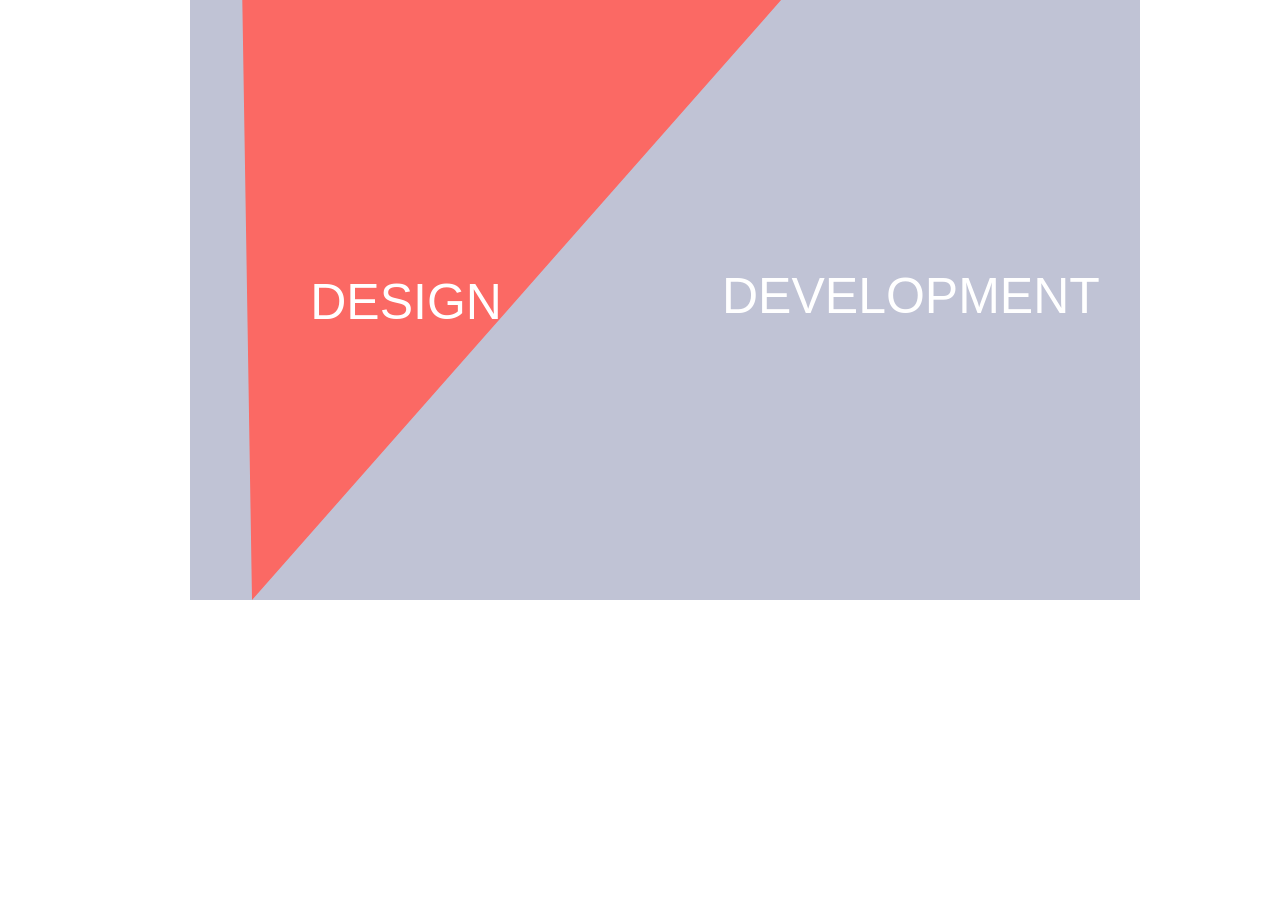
==== index.html @ 6f04bf0f "first commit" ====
<!DOCTYPE html>
<html lang="en">
<head>
    <meta charset="utf-8">
    <title>RCV Interactive</title>
    <meta name="apple-mobile-web-app-capable" content="yes" />
    <meta name="viewport" content="width=device-width, initial-scale=1.0, maximum-scale=1.0, user-scalable=no" />
    <meta name="apple-mobile-web-app-status-bar-style" content="black" />
    <link rel="shortcut icon" href="common-files/img/favicon.ico">
    <link rel="stylesheet" href="flat-ui/bootstrap/css/bootstrap.css">
    <link rel="stylesheet" href="flat-ui/css/flat-ui.css">
    <!-- Using only with Flat-UI (free)-->
    <link rel="stylesheet" href="common-files/css/icon-font.css">
    <!-- end -->
    <link rel="stylesheet" href="common-files/css/animations.css">
    <link rel="stylesheet" href="css/style.css">
</head>

<body>

<div class="page-wrapper">
    <section class="about-section row">
        <div class="container">
            <div class="design">
                <div class="overlay"></div>
                <h3 class="title">Design</h3>
            </div>
            <div class="develop">
                    <div class="overlay"></div>
                <h3 class="title">Development</h3>
            </div>
        </div>
    </section>
</div>

<!-- Placed at the end of the document so the pages load faster -->
<script src="common-files/js/jquery-1.10.2.min.js"></script>
<script src="flat-ui/js/bootstrap.min.js"></script>
<script src="common-files/js/modernizr.custom.js"></script>
<script src="common-files/js/page-transitions.js"></script>
<script src="common-files/js/startup-kit.js"></script>
<script src="js/main.js"></script>
</body>
</html>
---- flat-ui/css/flat-ui.css ----
@font-face {
  font-family: 'Lato';
  src: url('../fonts/lato/lato-black.eot');
  src: url('../fonts/lato/lato-black.eot?#iefix') format('embedded-opentype'), url('../fonts/lato/lato-black.woff') format('woff'), url('../fonts/lato/lato-black.ttf') format('truetype'), url('../fonts/lato/lato-black.svg#latoblack') format('svg');
  font-weight: 900;
  font-style: normal;
}
@font-face {
  font-family: 'Lato';
  src: url('../fonts/lato/lato-bold.eot');
  src: url('../fonts/lato/lato-bold.eot?#iefix') format('embedded-opentype'), url('../fonts/lato/lato-bold.woff') format('woff'), url('../fonts/lato/lato-bold.ttf') format('truetype'), url('../fonts/lato/lato-bold.svg#latobold') format('svg');
  font-weight: bold;
  font-style: normal;
}
@font-face {
  font-family: 'Lato';
  src: url('../fonts/lato/lato-bolditalic.eot');
  src: url('../fonts/lato/lato-bolditalic.eot?#iefix') format('embedded-opentype'), url('../fonts/lato/lato-bolditalic.woff') format('woff'), url('../fonts/lato/lato-bolditalic.ttf') format('truetype'), url('../fonts/lato/lato-bolditalic.svg#latobold-italic') format('svg');
  font-weight: bold;
  font-style: italic;
}
@font-face {
  font-family: 'Lato';
  src: url('../fonts/lato/lato-italic.eot');
  src: url('../fonts/lato/lato-italic.eot?#iefix') format('embedded-opentype'), url('../fonts/lato/lato-italic.woff') format('woff'), url('../fonts/lato/lato-italic.ttf') format('truetype'), url('../fonts/lato/lato-italic.svg#latoitalic') format('svg');
  font-weight: normal;
  font-style: italic;
}
@font-face {
  font-family: 'Lato';
  src: url('../fonts/lato/lato-light.eot');
  src: url('../fonts/lato/lato-light.eot?#iefix') format('embedded-opentype'), url('../fonts/lato/lato-light.woff') format('woff'), url('../fonts/lato/lato-light.ttf') format('truetype'), url('../fonts/lato/lato-light.svg#latolight') format('svg');
  font-weight: 300;
  font-style: normal;
}
@font-face {
  font-family: 'Lato';
  src: url('../fonts/lato/lato-regular.eot');
  src: url('../fonts/lato/lato-regular.eot?#iefix') format('embedded-opentype'), url('../fonts/lato/lato-regular.woff') format('woff'), url('../fonts/lato/lato-regular.ttf') format('truetype'), url('../fonts/lato/lato-regular.svg#latoregular') format('svg');
  font-weight: normal;
  font-style: normal;
}
@font-face {
  font-family: "Flat-UI-Icons";
  src: url('../fonts/flat-ui-icons-regular.eot');
  src: url('../fonts/flat-ui-icons-regular.eot?#iefix') format('embedded-opentype'), url('../fonts/flat-ui-icons-regular.woff') format('woff'), url('../fonts/flat-ui-icons-regular.ttf') format('truetype'), url('../fonts/flat-ui-icons-regular.svg#flat-ui-icons-regular') format('svg');
  font-weight: normal;
  font-style: normal;
}
/* Use the following CSS code if you want to use data attributes for inserting your icons */
[data-icon]:before {
  font-family: 'Flat-UI-Icons';
  content: attr(data-icon);
  speak: none;
  font-weight: normal;
  font-variant: normal;
  text-transform: none;
  -webkit-font-smoothing: antialiased;
  -moz-osx-font-smoothing: grayscale;
}
/* Use the following CSS code if you want to have a class per icon */
/*
Instead of a list of all class selectors,
you can use the generic selector below, but it's slower:
[class*="fui-"] {
*/
.fui-arrow-right,
.fui-arrow-left,
.fui-cmd,
.fui-check-inverted,
.fui-heart,
.fui-location,
.fui-plus,
.fui-check,
.fui-cross,
.fui-list,
.fui-new,
.fui-video,
.fui-photo,
.fui-volume,
.fui-time,
.fui-eye,
.fui-chat,
.fui-search,
.fui-user,
.fui-mail,
.fui-lock,
.fui-gear,
.fui-radio-unchecked,
.fui-radio-checked,
.fui-checkbox-unchecked,
.fui-checkbox-checked,
.fui-calendar-solid,
.fui-pause,
.fui-play,
.fui-check-inverted-2 {
  display: inline-block;
  font-family: 'Flat-UI-Icons';
  speak: none;
  font-style: normal;
  font-weight: normal;
  font-variant: normal;
  text-transform: none;
  -webkit-font-smoothing: antialiased;
  -moz-osx-font-smoothing: grayscale;
}
.fui-arrow-right:before {
  content: "\e02c";
}
.fui-arrow-left:before {
  content: "\e02d";
}
.fui-cmd:before {
  content: "\e02f";
}
.fui-check-inverted:before {
  content: "\e006";
}
.fui-heart:before {
  content: "\e007";
}
.fui-location:before {
  content: "\e008";
}
.fui-plus:before {
  content: "\e009";
}
.fui-check:before {
  content: "\e00a";
}
.fui-cross:before {
  content: "\e00b";
}
.fui-list:before {
  content: "\e00c";
}
.fui-new:before {
  content: "\e00d";
}
.fui-video:before {
  content: "\e00e";
}
.fui-photo:before {
  content: "\e00f";
}
.fui-volume:before {
  content: "\e010";
}
.fui-time:before {
  content: "\e011";
}
.fui-eye:before {
  content: "\e012";
}
.fui-chat:before {
  content: "\e013";
}
.fui-search:before {
  content: "\e01c";
}
.fui-user:before {
  content: "\e01d";
}
.fui-mail:before {
  content: "\e01e";
}
.fui-lock:before {
  content: "\e01f";
}
.fui-gear:before {
  content: "\e024";
}
.fui-radio-unchecked:before {
  content: "\e02b";
}
.fui-radio-checked:before {
  content: "\e032";
}
.fui-checkbox-unchecked:before {
  content: "\e033";
}
.fui-checkbox-checked:before {
  content: "\e034";
}
.fui-calendar-solid:before {
  content: "\e022";
}
.fui-pause:before {
  content: "\e03b";
}
.fui-play:before {
  content: "\e03c";
}
.fui-check-inverted-2:before {
  content: "\e000";
}
.dropdown-arrow-inverse {
  border-bottom-color: #34495e !important;
  border-top-color: #34495e !important;
}
body {
  font-family: "Lato", Helvetica, Arial, sans-serif;
  font-size: 18px;
  line-height: 1.72222;
  color: #34495e;
  background-color: #ffffff;
}
a {
  color: #16a085;
  text-decoration: none;
  -webkit-transition: 0.25s;
  transition: 0.25s;
}
a:hover,
a:focus {
  color: #1abc9c;
  text-decoration: none;
}
a:focus {
  outline: none;
}
.img-rounded {
  border-radius: 6px;
}
.img-thumbnail {
  padding: 4px;
  line-height: 1.72222;
  background-color: #ffffff;
  border: 2px solid #bdc3c7;
  border-radius: 6px;
  -webkit-transition: all 0.25s ease-in-out;
  transition: all 0.25s ease-in-out;
  display: inline-block;
  max-width: 100%;
  height: auto;
}
.img-comment {
  font-size: 15px;
  line-height: 1.2;
  font-style: italic;
  margin: 24px 0;
}
h1,
h2,
h3,
h4,
h5,
h6,
.h1,
.h2,
.h3,
.h4,
.h5,
.h6 {
  font-family: inherit;
  font-weight: 700;
  line-height: 1.1;
  color: inherit;
}
h1 small,
h2 small,
h3 small,
h4 small,
h5 small,
h6 small,
.h1 small,
.h2 small,
.h3 small,
.h4 small,
.h5 small,
.h6 small {
  color: #e7e9ec;
}
h1,
h2,
h3 {
  margin-top: 30px;
  margin-bottom: 15px;
}
h4,
h5,
h6 {
  margin-top: 15px;
  margin-bottom: 15px;
}
h6 {
  font-weight: normal;
}
h1,
.h1 {
  font-size: 61px;
}
h2,
.h2 {
  font-size: 53px;
}
h3,
.h3 {
  font-size: 40px;
}
h4,
.h4 {
  font-size: 29px;
}
h5,
.h5 {
  font-size: 28px;
}
h6,
.h6 {
  font-size: 24px;
}
p {
  font-size: 18px;
  line-height: 1.72222;
  margin: 0 0 15px;
}
.lead {
  margin-bottom: 30px;
  font-size: 28px;
  line-height: 1.46428571;
  font-weight: 300;
}
@media (min-width: 768px) {
  .lead {
    font-size: 30.006px;
  }
}
small,
.small {
  font-size: 83%;
  line-height: 2.067;
}
.text-muted {
  color: #bdc3c7;
}
.text-inverse {
  color: #ffffff;
}
.text-primary {
  color: #1abc9c;
}
a.text-primary:hover {
  color: #15967d;
}
.text-warning {
  color: #f1c40f;
}
a.text-warning:hover {
  color: #c19d0c;
}
.text-danger {
  color: #e74c3c;
}
a.text-danger:hover {
  color: #b93d30;
}
.text-success {
  color: #2ecc71;
}
a.text-success:hover {
  color: #25a35a;
}
.text-info {
  color: #3498db;
}
a.text-info:hover {
  color: #2a7aaf;
}
.bg-primary {
  color: #ffffff;
  background-color: #34495e;
}
a.bg-primary:hover {
  background-color: #222f3d;
}
.bg-success {
  background-color: #dff0d8;
}
a.bg-success:hover {
  background-color: #c1e2b3;
}
.bg-info {
  background-color: #d9edf7;
}
a.bg-info:hover {
  background-color: #afd9ee;
}
.bg-warning {
  background-color: #fcf8e3;
}
a.bg-warning:hover {
  background-color: #f7ecb5;
}
.bg-danger {
  background-color: #f2dede;
}
a.bg-danger:hover {
  background-color: #e4b9b9;
}
.page-header {
  padding-bottom: 14px;
  margin: 60px 0 30px;
  border-bottom: 1px solid #e7e9ec;
}
ul,
ol {
  margin-bottom: 15px;
}
dl {
  margin-bottom: 30px;
}
dt,
dd {
  line-height: 1.72222;
}
@media (min-width: 768px) {
  .dl-horizontal dt {
    width: 160px;
  }
  .dl-horizontal dd {
    margin-left: 180px;
  }
}
abbr[title],
abbr[data-original-title] {
  border-bottom: 1px dotted #bdc3c7;
}
blockquote {
  border-left: 3px solid #e7e9ec;
  padding: 0 0 0 16px;
  margin: 0 0 30px;
}
blockquote p {
  font-size: 20px;
  line-height: 1.55;
  font-weight: normal;
  margin-bottom: .4em;
}
blockquote small,
blockquote .small {
  font-size: 18px;
  line-height: 1.72222;
  font-style: italic;
  color: inherit;
}
blockquote small:before,
blockquote .small:before {
  content: "";
}
blockquote.pull-right {
  padding-right: 16px;
  padding-left: 0;
  border-right: 3px solid #e7e9ec;
  border-left: 0;
}
blockquote.pull-right small:after {
  content: "";
}
address {
  margin-bottom: 30px;
  line-height: 1.72222;
}
code,
kbd,
pre,
samp {
  font-family: Monaco, Menlo, Consolas, "Courier New", monospace;
}
code {
  padding: 2px 6px;
  font-size: 85%;
  color: #c7254e;
  background-color: #f9f2f4;
  border-radius: 4px;
}
kbd {
  padding: 2px 6px;
  font-size: 85%;
  color: #ffffff;
  background-color: #34495e;
  border-radius: 4px;
  box-shadow: none;
}
pre {
  padding: 8px;
  margin: 0 0 15px;
  font-size: 13px;
  line-height: 1.72222;
  color: inherit;
  background-color: #ffffff;
  border: 2px solid #e7e9ec;
  border-radius: 6px;
  white-space: pre;
}
.pre-scrollable {
  max-height: 340px;
}
.thumbnail {
  display: block;
  padding: 4px;
  margin-bottom: 5px;
  line-height: 1.72222;
  background-color: #ffffff;
  border: 2px solid #bdc3c7;
  border-radius: 6px;
  -webkit-transition: all 0.25s ease-in-out;
  transition: all 0.25s ease-in-out;
}
.thumbnail > img,
.thumbnail a > img {
  display: block;
  max-width: 100%;
  height: auto;
  margin-left: auto;
  margin-right: auto;
}
a.thumbnail:hover,
a.thumbnail:focus,
a.thumbnail.active {
  border-color: #16a085;
}
.thumbnail .caption {
  padding: 9px;
  color: #34495e;
}
.btn {
  border: none;
  font-size: 15px;
  font-weight: normal;
  line-height: 1.4;
  border-radius: 4px;
  padding: 10px 15px;
  -webkit-font-smoothing: subpixel-antialiased;
  -webkit-transition: border .25s linear, color .25s linear, background-color .25s linear;
  transition: border .25s linear, color .25s linear, background-color .25s linear;
}
.btn:hover,
.btn:focus {
  outline: none;
  color: #ffffff;
}
.btn:active,
.btn.active {
  outline: none;
  -webkit-box-shadow: none;
  box-shadow: none;
}
.btn.disabled,
.btn[disabled],
fieldset[disabled] .btn {
  background-color: #bdc3c7;
  color: rgba(255, 255, 255, 0.75);
  opacity: 0.7;
  filter: alpha(opacity=70);
}
.btn > [class^="fui-"] {
  margin: 0 1px;
  position: relative;
  line-height: 1;
  top: 1px;
}
.btn-xs.btn > [class^="fui-"] {
  font-size: 11px;
  top: 0;
}
.btn-hg.btn > [class^="fui-"] {
  top: 2px;
}
.btn-default {
  color: #ffffff;
  background-color: #bdc3c7;
}
.btn-default:hover,
.btn-default:focus,
.btn-default:active,
.btn-default.active,
.open .dropdown-toggle.btn-default {
  color: #ffffff;
  background-color: #cacfd2;
  border-color: #cacfd2;
}
.btn-default:active,
.btn-default.active,
.open .dropdown-toggle.btn-default {
  background: #a1a6a9;
  border-color: #a1a6a9;
}
.btn-default.disabled,
.btn-default[disabled],
fieldset[disabled] .btn-default,
.btn-default.disabled:hover,
.btn-default[disabled]:hover,
fieldset[disabled] .btn-default:hover,
.btn-default.disabled:focus,
.btn-default[disabled]:focus,
fieldset[disabled] .btn-default:focus,
.btn-default.disabled:active,
.btn-default[disabled]:active,
fieldset[disabled] .btn-default:active,
.btn-default.disabled.active,
.btn-default[disabled].active,
fieldset[disabled] .btn-default.active {
  background-color: #bdc3c7;
  border-color: #bdc3c7;
}
.btn-primary {
  color: #ffffff;
  background-color: #1abc9c;
}
.btn-primary:hover,
.btn-primary:focus,
.btn-primary:active,
.btn-primary.active,
.open .dropdown-toggle.btn-primary {
  color: #ffffff;
  background-color: #48c9b0;
  border-color: #48c9b0;
}
.btn-primary:active,
.btn-primary.active,
.open .dropdown-toggle.btn-primary {
  background: #16a085;
  border-color: #16a085;
}
.btn-primary.disabled,
.btn-primary[disabled],
fieldset[disabled] .btn-primary,
.btn-primary.disabled:hover,
.btn-primary[disabled]:hover,
fieldset[disabled] .btn-primary:hover,
.btn-primary.disabled:focus,
.btn-primary[disabled]:focus,
fieldset[disabled] .btn-primary:focus,
.btn-primary.disabled:active,
.btn-primary[disabled]:active,
fieldset[disabled] .btn-primary:active,
.btn-primary.disabled.active,
.btn-primary[disabled].active,
fieldset[disabled] .btn-primary.active {
  background-color: #1abc9c;
  border-color: #1abc9c;
}
.btn-info {
  color: #ffffff;
  background-color: #3498db;
}
.btn-info:hover,
.btn-info:focus,
.btn-info:active,
.btn-info.active,
.open .dropdown-toggle.btn-info {
  color: #ffffff;
  background-color: #5dade2;
  border-color: #5dade2;
}
.btn-info:active,
.btn-info.active,
.open .dropdown-toggle.btn-info {
  background: #2c81ba;
  border-color: #2c81ba;
}
.btn-info.disabled,
.btn-info[disabled],
fieldset[disabled] .btn-info,
.btn-info.disabled:hover,
.btn-info[disabled]:hover,
fieldset[disabled] .btn-info:hover,
.btn-info.disabled:focus,
.btn-info[disabled]:focus,
fieldset[disabled] .btn-info:focus,
.btn-info.disabled:active,
.btn-info[disabled]:active,
fieldset[disabled] .btn-info:active,
.btn-info.disabled.active,
.btn-info[disabled].active,
fieldset[disabled] .btn-info.active {
  background-color: #3498db;
  border-color: #3498db;
}
.btn-danger {
  color: #ffffff;
  background-color: #e74c3c;
}
.btn-danger:hover,
.btn-danger:focus,
.btn-danger:active,
.btn-danger.active,
.open .dropdown-toggle.btn-danger {
  color: #ffffff;
  background-color: #ec7063;
  border-color: #ec7063;
}
.btn-danger:active,
.btn-danger.active,
.open .dropdown-toggle.btn-danger {
  background: #c44133;
  border-color: #c44133;
}
.btn-danger.disabled,
.btn-danger[disabled],
fieldset[disabled] .btn-danger,
.btn-danger.disabled:hover,
.btn-danger[disabled]:hover,
fieldset[disabled] .btn-danger:hover,
.btn-danger.disabled:focus,
.btn-danger[disabled]:focus,
fieldset[disabled] .btn-danger:focus,
.btn-danger.disabled:active,
.btn-danger[disabled]:active,
fieldset[disabled] .btn-danger:active,
.btn-danger.disabled.active,
.btn-danger[disabled].active,
fieldset[disabled] .btn-danger.active {
  background-color: #e74c3c;
  border-color: #e74c3c;
}
.btn-success {
  color: #ffffff;
  background-color: #2ecc71;
}
.btn-success:hover,
.btn-success:focus,
.btn-success:active,
.btn-success.active,
.open .dropdown-toggle.btn-success {
  color: #ffffff;
  background-color: #58d68d;
  border-color: #58d68d;
}
.btn-success:active,
.btn-success.active,
.open .dropdown-toggle.btn-success {
  background: #27ad60;
  border-color: #27ad60;
}
.btn-success.disabled,
.btn-success[disabled],
fieldset[disabled] .btn-success,
.btn-success.disabled:hover,
.btn-success[disabled]:hover,
fieldset[disabled] .btn-success:hover,
.btn-success.disabled:focus,
.btn-success[disabled]:focus,
fieldset[disabled] .btn-success:focus,
.btn-success.disabled:active,
.btn-success[disabled]:active,
fieldset[disabled] .btn-success:active,
.btn-success.disabled.active,
.btn-success[disabled].active,
fieldset[disabled] .btn-success.active {
  background-color: #2ecc71;
  border-color: #2ecc71;
}
.btn-warning {
  color: #ffffff;
  background-color: #f1c40f;
}
.btn-warning:hover,
.btn-warning:focus,
.btn-warning:active,
.btn-warning.active,
.open .dropdown-toggle.btn-warning {
  color: #ffffff;
  background-color: #f5d313;
  border-color: #f5d313;
}
.btn-warning:active,
.btn-warning.active,
.open .dropdown-toggle.btn-warning {
  background: #cda70d;
  border-color: #cda70d;
}
.btn-warning.disabled,
.btn-warning[disabled],
fieldset[disabled] .btn-warning,
.btn-warning.disabled:hover,
.btn-warning[disabled]:hover,
fieldset[disabled] .btn-warning:hover,
.btn-warning.disabled:focus,
.btn-warning[disabled]:focus,
fieldset[disabled] .btn-warning:focus,
.btn-warning.disabled:active,
.btn-warning[disabled]:active,
fieldset[disabled] .btn-warning:active,
.btn-warning.disabled.active,
.btn-warning[disabled].active,
fieldset[disabled] .btn-warning.active {
  background-color: #f1c40f;
  border-color: #f1c40f;
}
.btn-inverse {
  color: #ffffff;
  background-color: #34495e;
}
.btn-inverse:hover,
.btn-inverse:focus,
.btn-inverse:active,
.btn-inverse.active,
.open .dropdown-toggle.btn-inverse {
  color: #ffffff;
  background-color: #415b76;
  border-color: #415b76;
}
.btn-inverse:active,
.btn-inverse.active,
.open .dropdown-toggle.btn-inverse {
  background: #2c3e50;
  border-color: #2c3e50;
}
.btn-inverse.disabled,
.btn-inverse[disabled],
fieldset[disabled] .btn-inverse,
.btn-inverse.disabled:hover,
.btn-inverse[disabled]:hover,
fieldset[disabled] .btn-inverse:hover,
.btn-inverse.disabled:focus,
.btn-inverse[disabled]:focus,
fieldset[disabled] .btn-inverse:focus,
.btn-inverse.disabled:active,
.btn-inverse[disabled]:active,
fieldset[disabled] .btn-inverse:active,
.btn-inverse.disabled.active,
.btn-inverse[disabled].active,
fieldset[disabled] .btn-inverse.active {
  background-color: #34495e;
  border-color: #34495e;
}
.btn-embossed {
  -webkit-box-shadow: inset 0 -2px 0 rgba(0, 0, 0, 0.15);
  box-shadow: inset 0 -2px 0 rgba(0, 0, 0, 0.15);
}
.btn-embossed.active,
.btn-embossed:active {
  -webkit-box-shadow: inset 0 2px 0 rgba(0, 0, 0, 0.15);
  box-shadow: inset 0 2px 0 rgba(0, 0, 0, 0.15);
}
.btn-wide {
  min-width: 140px;
  padding-left: 30px;
  padding-right: 30px;
}
.btn-link {
  color: #16a085;
}
.btn-link:hover,
.btn-link:focus {
  color: #1abc9c;
  text-decoration: underline;
  background-color: transparent;
}
.btn-link[disabled]:hover,
fieldset[disabled] .btn-link:hover,
.btn-link[disabled]:focus,
fieldset[disabled] .btn-link:focus {
  color: #bdc3c7;
  text-decoration: none;
}
.btn-hg {
  padding: 13px 20px;
  font-size: 22px;
  line-height: 1.227;
  border-radius: 6px;
}
.btn-lg {
  padding: 10px 19px;
  font-size: 17px;
  line-height: 1.471;
  border-radius: 6px;
}
.btn-sm {
  padding: 9px 13px;
  font-size: 13px;
  line-height: 1.385;
  border-radius: 4px;
}
.btn-xs {
  padding: 6px 9px;
  font-size: 12px;
  line-height: 1.083;
  border-radius: 3px;
}
.btn-tip {
  font-weight: 300;
  padding-left: 10px;
  font-size: 92%;
}
.btn-block {
  white-space: normal;
}
.btn-default .caret {
  border-top-color: #ffffff;
}
.btn-primary .caret,
.btn-success .caret,
.btn-warning .caret,
.btn-danger .caret,
.btn-info .caret {
  border-top-color: #ffffff;
}
.dropup .btn-default .caret {
  border-bottom-color: #ffffff;
}
.dropup .btn-primary .caret,
.dropup .btn-success .caret,
.dropup .btn-warning .caret,
.dropup .btn-danger .caret,
.dropup .btn-info .caret {
  border-bottom-color: #ffffff;
}
.btn-group-xs > .btn {
  padding: 6px 9px;
  font-size: 12px;
  line-height: 1.083;
  border-radius: 3px;
}
.btn-group-sm > .btn {
  padding: 9px 13px;
  font-size: 13px;
  line-height: 1.385;
  border-radius: 4px;
}
.btn-group-lg > .btn {
  padding: 10px 19px;
  font-size: 17px;
  line-height: 1.471;
  border-radius: 6px;
}
.btn-group-gh > .btn {
  padding: 13px 20px;
  font-size: 22px;
  line-height: 1.227;
  border-radius: 6px;
}
.btn-group > .btn + .btn {
  margin-left: 0;
}
.btn-group > .btn + .dropdown-toggle {
  border-left: 2px solid rgba(52, 73, 94, 0.15);
  padding-left: 12px;
  padding-right: 12px;
}
.btn-group > .btn + .dropdown-toggle .caret {
  margin-left: 3px;
  margin-right: 3px;
}
.btn-group > .btn.btn-gh + .dropdown-toggle .caret {
  margin-left: 7px;
  margin-right: 7px;
}
.btn-group > .btn.btn-sm + .dropdown-toggle .caret {
  margin-left: 0;
  margin-right: 0;
}
.dropdown-toggle .caret {
  margin-left: 8px;
}
.btn-group > .btn,
.btn-group > .dropdown-menu,
.btn-group > .popover {
  font-weight: 400;
}
.btn-group:focus .dropdown-toggle {
  outline: none;
  -webkit-transition: 0.25s;
  transition: 0.25s;
}
.btn-group.open .dropdown-toggle {
  color: rgba(255, 255, 255, 0.75);
  -webkit-box-shadow: none;
  box-shadow: none;
}
.btn-toolbar .btn.active {
  color: #ffffff;
}
.btn-toolbar .btn > [class^="fui-"] {
  font-size: 16px;
  margin: 0 1px;
}
.caret {
  border-width: 8px 6px;
  border-bottom-color: #34495e;
  border-top-color: #34495e;
  border-style: solid;
  border-bottom-style: none;
  -webkit-transition: 0.25s;
  transition: 0.25s;
  -webkit-transform: scale(1.001, );
  -ms-transform: scale(1.001, );
  transform: scale(1.001, );
}
.dropup .caret,
.dropup .btn-lg .caret,
.navbar-fixed-bottom .dropdown .caret {
  border-bottom-width: 8px;
}
.btn-lg .caret {
  border-top-width: 8px;
  border-right-width: 6px;
  border-left-width: 6px;
}
.select {
  display: inline-block;
  margin-bottom: 10px;
}
[class*="span"] > .select[class*="span"] {
  margin-left: 0;
}
.select[class*="span"] .btn {
  width: 100%;
}
.select.select-block {
  display: block;
  float: none;
  margin-left: 0;
  width: auto;
}
.select.select-block:before,
.select.select-block:after {
  content: " ";
  /* 1 */

  display: table;
  /* 2 */

}
.select.select-block:after {
  clear: both;
}
.select.select-block .btn {
  width: 100%;
}
.select.select-block .dropdown-menu {
  width: 100%;
}
.select .btn {
  width: 220px;
}
.select .btn.btn-hg .filter-option {
  left: 20px;
  right: 40px;
  top: 13px;
}
.select .btn.btn-hg .caret {
  right: 20px;
}
.select .btn.btn-lg .filter-option {
  left: 18px;
  right: 38px;
}
.select .btn.btn-sm .filter-option {
  left: 13px;
  right: 33px;
}
.select .btn.btn-sm .caret {
  right: 13px;
}
.select .btn.btn-xs .filter-option {
  left: 13px;
  right: 33px;
  top: 5px;
}
.select .btn.btn-xs .caret {
  right: 13px;
}
.select .btn .filter-option {
  height: 26px;
  left: 13px;
  overflow: hidden;
  position: absolute;
  right: 33px;
  text-align: left;
  top: 10px;
}
.select .btn .caret {
  position: absolute;
  right: 16px;
  top: 50%;
  margin-top: -3px;
}
.select .btn .dropdown-toggle {
  border-radius: 6px;
}
.select .btn .dropdown-menu {
  min-width: 100%;
}
.select .btn .dropdown-menu dt {
  cursor: default;
  display: block;
  padding: 3px 20px;
}
.select .btn .dropdown-menu li:not(.disabled) > a:hover small {
  color: rgba(255, 255, 255, 0.004);
}
.select .btn .dropdown-menu li > a {
  min-height: 20px;
}
.select .btn .dropdown-menu li > a.opt {
  padding-left: 35px;
}
.select .btn .dropdown-menu li small {
  padding-left: .5em;
}
.select .btn .dropdown-menu li > dt small {
  font-weight: normal;
}
.select .btn > .disabled,
.select .btn .dropdown-menu li.disabled > a {
  cursor: default;
}
.select .caret {
  border-bottom-color: #ffffff;
  border-top-color: #ffffff;
}
legend {
  display: block;
  width: 100%;
  padding: 0;
  margin-bottom: 15px;
  font-size: 24px;
  line-height: inherit;
  color: inherit;
  border-bottom: none;
}
textarea {
  font-size: 20px;
  line-height: 24px;
  padding: 5px 11px;
}
input[type="search"] {
  -webkit-appearance: none !important;
}
label {
  font-weight: normal;
  font-size: 15px;
  line-height: 2.4;
}
.form-control:-moz-placeholder {
  color: #b2bcc5;
}
.form-control::-moz-placeholder {
  color: #b2bcc5;
  opacity: 1;
}
.form-control:-ms-input-placeholder {
  color: #b2bcc5;
}
.form-control::-webkit-input-placeholder {
  color: #b2bcc5;
}
.form-control.placeholder {
  color: #b2bcc5;
}
.form-control {
  border: 2px solid #bdc3c7;
  color: #34495e;
  font-family: "Lato", Helvetica, Arial, sans-serif;
  font-size: 15px;
  line-height: 1.467;
  padding: 8px 12px;
  height: 42px;
  -webkit-appearance: none;
  border-radius: 6px;
  -webkit-box-shadow: none;
  box-shadow: none;
  -webkit-transition: border .25s linear, color .25s linear, background-color .25s linear;
  transition: border .25s linear, color .25s linear, background-color .25s linear;
}
.form-group.focus .form-control,
.form-control:focus {
  border-color: #1abc9c;
  outline: 0;
  -webkit-box-shadow: none;
  box-shadow: none;
}
.form-control[disabled],
.form-control[readonly],
fieldset[disabled] .form-control {
  background-color: #f4f6f6;
  border-color: #d5dbdb;
  color: #d5dbdb;
  cursor: default;
  opacity: 0.7;
  filter: alpha(opacity=70);
}
.form-control.flat {
  border-color: transparent;
}
.form-control.flat:hover {
  border-color: #bdc3c7;
}
.form-control.flat:focus {
  border-color: #1abc9c;
}
.input-sm {
  height: 35px;
  padding: 6px 10px;
  font-size: 13px;
  line-height: 1.462;
  border-radius: 6px;
}
select.input-sm {
  height: 35px;
  line-height: 35px;
}
textarea.input-sm,
select[multiple].input-sm {
  height: auto;
}
.input-lg {
  height: 45px;
  padding: 10px 15px;
  font-size: 17px;
  line-height: 1.235;
  border-radius: 6px;
}
select.input-lg {
  height: 45px;
  line-height: 45px;
}
textarea.input-lg,
select[multiple].input-lg {
  height: auto;
}
.input-hg {
  height: 53px;
  padding: 10px 16px;
  font-size: 22px;
  line-height: 1.318;
  border-radius: 6px;
}
select.input-hg {
  height: 53px;
  line-height: 53px;
}
textarea.input-hg,
select[multiple].input-hg {
  height: auto;
}
.has-warning .help-block,
.has-warning .control-label,
.has-warning .radio,
.has-warning .checkbox,
.has-warning .radio-inline,
.has-warning .checkbox-inline {
  color: #f1c40f;
}
.has-warning .form-control {
  color: #f1c40f;
  border-color: #f1c40f;
  -webkit-box-shadow: none;
  box-shadow: none;
}
.has-warning .form-control:-moz-placeholder {
  color: #f1c40f;
}
.has-warning .form-control::-moz-placeholder {
  color: #f1c40f;
  opacity: 1;
}
.has-warning .form-control:-ms-input-placeholder {
  color: #f1c40f;
}
.has-warning .form-control::-webkit-input-placeholder {
  color: #f1c40f;
}
.has-warning .form-control.placeholder {
  color: #f1c40f;
}
.has-warning .form-control:focus {
  border-color: #f1c40f;
  -webkit-box-shadow: none;
  box-shadow: none;
}
.has-warning .input-group-addon {
  color: #f1c40f;
  border-color: #f1c40f;
  background-color: #ffffff;
}
.has-error .help-block,
.has-error .control-label,
.has-error .radio,
.has-error .checkbox,
.has-error .radio-inline,
.has-error .checkbox-inline {
  color: #e74c3c;
}
.has-error .form-control {
  color: #e74c3c;
  border-color: #e74c3c;
  -webkit-box-shadow: none;
  box-shadow: none;
}
.has-error .form-control:-moz-placeholder {
  color: #e74c3c;
}
.has-error .form-control::-moz-placeholder {
  color: #e74c3c;
  opacity: 1;
}
.has-error .form-control:-ms-input-placeholder {
  color: #e74c3c;
}
.has-error .form-control::-webkit-input-placeholder {
  color: #e74c3c;
}
.has-error .form-control.placeholder {
  color: #e74c3c;
}
.has-error .form-control:focus {
  border-color: #e74c3c;
  -webkit-box-shadow: none;
  box-shadow: none;
}
.has-error .input-group-addon {
  color: #e74c3c;
  border-color: #e74c3c;
  background-color: #ffffff;
}
.has-success .help-block,
.has-success .control-label,
.has-success .radio,
.has-success .checkbox,
.has-success .radio-inline,
.has-success .checkbox-inline {
  color: #2ecc71;
}
.has-success .form-control {
  color: #2ecc71;
  border-color: #2ecc71;
  -webkit-box-shadow: none;
  box-shadow: none;
}
.has-success .form-control:-moz-placeholder {
  color: #2ecc71;
}
.has-success .form-control::-moz-placeholder {
  color: #2ecc71;
  opacity: 1;
}
.has-success .form-control:-ms-input-placeholder {
  color: #2ecc71;
}
.has-success .form-control::-webkit-input-placeholder {
  color: #2ecc71;
}
.has-success .form-control.placeholder {
  color: #2ecc71;
}
.has-success .form-control:focus {
  border-color: #2ecc71;
  -webkit-box-shadow: none;
  box-shadow: none;
}
.has-success .input-group-addon {
  color: #2ecc71;
  border-color: #2ecc71;
  background-color: #ffffff;
}
.help-block {
  font-size: 15px;
  margin-bottom: 5px;
  color: inherit;
}
.form-group {
  position: relative;
  margin-bottom: 20px;
}
.form-horizontal .control-label,
.form-horizontal .radio,
.form-horizontal .checkbox,
.form-horizontal .radio-inline,
.form-horizontal .checkbox-inline {
  margin-top: 0;
  margin-bottom: 0;
  padding-top: 6px;
}
.form-horizontal .form-group {
  margin-left: -15px;
  margin-right: -15px;
}
.form-horizontal .form-group:before,
.form-horizontal .form-group:after {
  content: " ";
  /* 1 */

  display: table;
  /* 2 */

}
.form-horizontal .form-group:after {
  clear: both;
}
.form-horizontal .form-control-static {
  padding-top: 6px;
}
.form-group {
  position: relative;
}
.form-control + .input-icon {
  position: absolute;
  top: 2px;
  right: 2px;
  line-height: 37px;
  vertical-align: middle;
  font-size: 20px;
  color: #b2bcc5;
  background-color: #ffffff;
  padding: 0 12px 0 0;
  border-radius: 6px;
}
.input-hg + .input-icon {
  line-height: 49px;
  padding: 0 16px 0 0;
}
.input-lg + .input-icon {
  line-height: 41px;
  padding: 0 15px 0 0;
}
.input-sm + .input-icon {
  font-size: 18px;
  line-height: 30px;
  padding: 0 10px 0 0;
}
.has-success .input-icon {
  color: #2ecc71;
}
.has-warning .input-icon {
  color: #f1c40f;
}
.has-error .input-icon {
  color: #e74c3c;
}
.form-control[disabled] + .input-icon,
.form-control[readonly] + .input-icon,
fieldset[disabled] .form-control + .input-icon,
.form-control.disabled + .input-icon {
  color: #d5dbdb;
  background-color: transparent;
  opacity: 0.7;
  filter: alpha(opacity=70);
}
.input-group-hg > .form-control,
.input-group-hg > .input-group-addon,
.input-group-hg > .input-group-btn > .btn {
  height: 53px;
  padding: 10px 16px;
  font-size: 22px;
  line-height: 1.318;
  border-radius: 6px;
}
select.input-group-hg > .form-control,
select.input-group-hg > .input-group-addon,
select.input-group-hg > .input-group-btn > .btn {
  height: 53px;
  line-height: 53px;
}
textarea.input-group-hg > .form-control,
textarea.input-group-hg > .input-group-addon,
textarea.input-group-hg > .input-group-btn > .btn,
select[multiple].input-group-hg > .form-control,
select[multiple].input-group-hg > .input-group-addon,
select[multiple].input-group-hg > .input-group-btn > .btn {
  height: auto;
}
.input-group-lg > .form-control,
.input-group-lg > .input-group-addon,
.input-group-lg > .input-group-btn > .btn {
  height: 45px;
  padding: 10px 15px;
  font-size: 17px;
  line-height: 1.235;
  border-radius: 6px;
}
select.input-group-lg > .form-control,
select.input-group-lg > .input-group-addon,
select.input-group-lg > .input-group-btn > .btn {
  height: 45px;
  line-height: 45px;
}
textarea.input-group-lg > .form-control,
textarea.input-group-lg > .input-group-addon,
textarea.input-group-lg > .input-group-btn > .btn,
select[multiple].input-group-lg > .form-control,
select[multiple].input-group-lg > .input-group-addon,
select[multiple].input-group-lg > .input-group-btn > .btn {
  height: auto;
}
.input-group-sm > .form-control,
.input-group-sm > .input-group-addon,
.input-group-sm > .input-group-btn > .btn {
  height: 35px;
  padding: 6px 10px;
  font-size: 13px;
  line-height: 1.462;
  border-radius: 6px;
}
select.input-group-sm > .form-control,
select.input-group-sm > .input-group-addon,
select.input-group-sm > .input-group-btn > .btn {
  height: 35px;
  line-height: 35px;
}
textarea.input-group-sm > .form-control,
textarea.input-group-sm > .input-group-addon,
textarea.input-group-sm > .input-group-btn > .btn,
select[multiple].input-group-sm > .form-control,
select[multiple].input-group-sm > .input-group-addon,
select[multiple].input-group-sm > .input-group-btn > .btn {
  height: auto;
}
.input-group-addon {
  padding: 10px 12px;
  font-size: 15px;
  color: #ffffff;
  text-align: center;
  background-color: #bdc3c7;
  border: 1px solid #bdc3c7;
  border-radius: 6px;
  -webkit-transition: border .25s linear, color .25s linear, background-color .25s linear;
  transition: border .25s linear, color .25s linear, background-color .25s linear;
}
.input-group-hg .input-group-addon,
.input-group-lg .input-group-addon,
.input-group-sm .input-group-addon {
  line-height: 1;
}
.input-group .form-control:first-child,
.input-group-addon:first-child,
.input-group-btn:first-child > .btn,
.input-group-btn:first-child > .dropdown-toggle,
.input-group-btn:last-child > .btn:not(:last-child):not(.dropdown-toggle) {
  border-bottom-right-radius: 0;
  border-top-right-radius: 0;
}
.input-group .form-control:last-child,
.input-group-addon:last-child,
.input-group-btn:last-child > .btn,
.input-group-btn:last-child > .dropdown-toggle,
.input-group-btn:first-child > .btn:not(:first-child) {
  border-bottom-left-radius: 0;
  border-top-left-radius: 0;
}
.form-group.focus .input-group-addon,
.input-group.focus .input-group-addon {
  background-color: #1abc9c;
  border-color: #1abc9c;
}
.form-group.focus .input-group-btn > .btn-default + .btn-default,
.input-group.focus .input-group-btn > .btn-default + .btn-default {
  border-left-color: #16a085;
}
.form-group.focus .input-group-btn .btn,
.input-group.focus .input-group-btn .btn {
  border-color: #1abc9c;
  background-color: #ffffff;
  color: #1abc9c;
}
.form-group.focus .input-group-btn .btn-default,
.input-group.focus .input-group-btn .btn-default {
  color: #ffffff;
  background-color: #1abc9c;
}
.form-group.focus .input-group-btn .btn-default:hover,
.input-group.focus .input-group-btn .btn-default:hover,
.form-group.focus .input-group-btn .btn-default:focus,
.input-group.focus .input-group-btn .btn-default:focus,
.form-group.focus .input-group-btn .btn-default:active,
.input-group.focus .input-group-btn .btn-default:active,
.form-group.focus .input-group-btn .btn-default.active,
.input-group.focus .input-group-btn .btn-default.active,
.open .dropdown-toggle.form-group.focus .input-group-btn .btn-default,
.open .dropdown-toggle.input-group.focus .input-group-btn .btn-default {
  color: #ffffff;
  background-color: #48c9b0;
  border-color: #48c9b0;
}
.form-group.focus .input-group-btn .btn-default:active,
.input-group.focus .input-group-btn .btn-default:active,
.form-group.focus .input-group-btn .btn-default.active,
.input-group.focus .input-group-btn .btn-default.active,
.open .dropdown-toggle.form-group.focus .input-group-btn .btn-default,
.open .dropdown-toggle.input-group.focus .input-group-btn .btn-default {
  background: #16a085;
  border-color: #16a085;
}
.form-group.focus .input-group-btn .btn-default.disabled,
.input-group.focus .input-group-btn .btn-default.disabled,
.form-group.focus .input-group-btn .btn-default[disabled],
.input-group.focus .input-group-btn .btn-default[disabled],
fieldset[disabled] .form-group.focus .input-group-btn .btn-default,
fieldset[disabled] .input-group.focus .input-group-btn .btn-default,
.form-group.focus .input-group-btn .btn-default.disabled:hover,
.input-group.focus .input-group-btn .btn-default.disabled:hover,
.form-group.focus .input-group-btn .btn-default[disabled]:hover,
.input-group.focus .input-group-btn .btn-default[disabled]:hover,
fieldset[disabled] .form-group.focus .input-group-btn .btn-default:hover,
fieldset[disabled] .input-group.focus .input-group-btn .btn-default:hover,
.form-group.focus .input-group-btn .btn-default.disabled:focus,
.input-group.focus .input-group-btn .btn-default.disabled:focus,
.form-group.focus .input-group-btn .btn-default[disabled]:focus,
.input-group.focus .input-group-btn .btn-default[disabled]:focus,
fieldset[disabled] .form-group.focus .input-group-btn .btn-default:focus,
fieldset[disabled] .input-group.focus .input-group-btn .btn-default:focus,
.form-group.focus .input-group-btn .btn-default.disabled:active,
.input-group.focus .input-group-btn .btn-default.disabled:active,
.form-group.focus .input-group-btn .btn-default[disabled]:active,
.input-group.focus .input-group-btn .btn-default[disabled]:active,
fieldset[disabled] .form-group.focus .input-group-btn .btn-default:active,
fieldset[disabled] .input-group.focus .input-group-btn .btn-default:active,
.form-group.focus .input-group-btn .btn-default.disabled.active,
.input-group.focus .input-group-btn .btn-default.disabled.active,
.form-group.focus .input-group-btn .btn-default[disabled].active,
.input-group.focus .input-group-btn .btn-default[disabled].active,
fieldset[disabled] .form-group.focus .input-group-btn .btn-default.active,
fieldset[disabled] .input-group.focus .input-group-btn .btn-default.active {
  background-color: #1abc9c;
  border-color: #1abc9c;
}
.input-group-btn .btn {
  background-color: #ffffff;
  border: 2px solid #bdc3c7;
  color: #bdc3c7;
  line-height: 18px;
}
.input-group-btn .btn-default {
  color: #ffffff;
  background-color: #bdc3c7;
}
.input-group-btn .btn-default:hover,
.input-group-btn .btn-default:focus,
.input-group-btn .btn-default:active,
.input-group-btn .btn-default.active,
.open .dropdown-toggle.input-group-btn .btn-default {
  color: #ffffff;
  background-color: #cacfd2;
  border-color: #cacfd2;
}
.input-group-btn .btn-default:active,
.input-group-btn .btn-default.active,
.open .dropdown-toggle.input-group-btn .btn-default {
  background: #a1a6a9;
  border-color: #a1a6a9;
}
.input-group-btn .btn-default.disabled,
.input-group-btn .btn-default[disabled],
fieldset[disabled] .input-group-btn .btn-default,
.input-group-btn .btn-default.disabled:hover,
.input-group-btn .btn-default[disabled]:hover,
fieldset[disabled] .input-group-btn .btn-default:hover,
.input-group-btn .btn-default.disabled:focus,
.input-group-btn .btn-default[disabled]:focus,
fieldset[disabled] .input-group-btn .btn-default:focus,
.input-group-btn .btn-default.disabled:active,
.input-group-btn .btn-default[disabled]:active,
fieldset[disabled] .input-group-btn .btn-default:active,
.input-group-btn .btn-default.disabled.active,
.input-group-btn .btn-default[disabled].active,
fieldset[disabled] .input-group-btn .btn-default.active {
  background-color: #bdc3c7;
  border-color: #bdc3c7;
}
.input-group-hg .input-group-btn .btn {
  line-height: 31px;
}
.input-group-lg .input-group-btn .btn {
  line-height: 21px;
}
.input-group-sm .input-group-btn .btn {
  line-height: 19px;
}
.input-group-btn:first-child > .btn {
  border-right-width: 0;
  margin-right: -2px;
}
.input-group-btn:last-child > .btn {
  border-left-width: 0;
  margin-left: -2px;
}
.input-group-btn > .btn-default + .btn-default {
  border-left: 2px solid #bdc3c7;
}
.input-group-btn > .btn:first-child + .btn .caret {
  margin-left: 0;
}
.input-group-rounded .input-group-btn + .form-control,
.input-group-rounded .input-group-btn:last-child .btn {
  border-bottom-right-radius: 20px;
  border-top-right-radius: 20px;
}
.input-group-hg.input-group-rounded .input-group-btn + .form-control,
.input-group-hg.input-group-rounded .input-group-btn:last-child .btn {
  border-bottom-right-radius: 27px;
  border-top-right-radius: 27px;
}
.input-group-lg.input-group-rounded .input-group-btn + .form-control,
.input-group-lg.input-group-rounded .input-group-btn:last-child .btn {
  border-bottom-right-radius: 25px;
  border-top-right-radius: 25px;
}
.input-group-rounded .form-control:first-child,
.input-group-rounded .input-group-btn:first-child .btn {
  border-bottom-left-radius: 20px;
  border-top-left-radius: 20px;
}
.input-group-hg.input-group-rounded .form-control:first-child,
.input-group-hg.input-group-rounded .input-group-btn:first-child .btn {
  border-bottom-left-radius: 27px;
  border-top-left-radius: 27px;
}
.input-group-lg.input-group-rounded .form-control:first-child,
.input-group-lg.input-group-rounded .input-group-btn:first-child .btn {
  border-bottom-left-radius: 25px;
  border-top-left-radius: 25px;
}
.input-group-rounded .input-group-btn + .form-control {
  padding-left: 0;
}
.checkbox,
.radio {
  margin-bottom: 12px;
  padding-left: 32px;
  position: relative;
  -webkit-transition: color 0.25s linear;
  transition: color 0.25s linear;
  font-size: 14px;
  line-height: 1.5;
}
.checkbox input,
.radio input {
  outline: none !important;
  display: none;
}
.checkbox .icons,
.radio .icons {
  color: #bdc3c7;
  display: block;
  height: 20px;
  left: 0;
  position: absolute;
  top: 0;
  width: 20px;
  text-align: center;
  line-height: 21px;
  font-size: 20px;
  cursor: pointer;
  -webkit-transition: color 0.25s linear;
  transition: color 0.25s linear;
}
.checkbox .icons .first-icon,
.radio .icons .first-icon,
.checkbox .icons .second-icon,
.radio .icons .second-icon {
  display: inline-table;
  position: absolute;
  left: 0;
  top: 0;
  background-color: transparent;
  margin: 0;
  opacity: 1;
  filter: alpha(opacity=100);
}
.checkbox .icons .second-icon,
.radio .icons .second-icon {
  opacity: 0;
  filter: alpha(opacity=0);
}
.checkbox:hover,
.radio:hover {
  -webkit-transition: color 0.25s linear;
  transition: color 0.25s linear;
}
.checkbox:hover .first-icon,
.radio:hover .first-icon {
  opacity: 0;
  filter: alpha(opacity=0);
}
.checkbox:hover .second-icon,
.radio:hover .second-icon {
  opacity: 1;
  filter: alpha(opacity=100);
}
.checkbox.checked,
.radio.checked {
  color: #1abc9c;
}
.checkbox.checked .first-icon,
.radio.checked .first-icon {
  opacity: 0;
  filter: alpha(opacity=0);
}
.checkbox.checked .second-icon,
.radio.checked .second-icon {
  opacity: 1;
  filter: alpha(opacity=100);
  color: #1abc9c;
  -webkit-transition: color 0.25s linear;
  transition: color 0.25s linear;
}
.checkbox.disabled,
.radio.disabled {
  cursor: default;
  color: #e6e8ea;
}
.checkbox.disabled .icons,
.radio.disabled .icons {
  color: #e6e8ea;
}
.checkbox.disabled .first-icon,
.radio.disabled .first-icon {
  opacity: 1;
  filter: alpha(opacity=100);
}
.checkbox.disabled .second-icon,
.radio.disabled .second-icon {
  opacity: 0;
  filter: alpha(opacity=0);
}
.checkbox.disabled.checked .icons,
.radio.disabled.checked .icons {
  color: #e6e8ea;
}
.checkbox.disabled.checked .first-icon,
.radio.disabled.checked .first-icon {
  opacity: 0;
  filter: alpha(opacity=0);
}
.checkbox.disabled.checked .second-icon,
.radio.disabled.checked .second-icon {
  opacity: 1;
  filter: alpha(opacity=100);
  color: #e6e8ea;
}
.checkbox.primary .icons,
.radio.primary .icons {
  color: #34495e;
}
.checkbox.primary.checked,
.radio.primary.checked {
  color: #1abc9c;
}
.checkbox.primary.checked .icons,
.radio.primary.checked .icons {
  color: #1abc9c;
}
.checkbox.primary.disabled,
.radio.primary.disabled {
  cursor: default;
  color: #bdc3c7;
}
.checkbox.primary.disabled .icons,
.radio.primary.disabled .icons {
  color: #bdc3c7;
}
.checkbox.primary.disabled.checked .icons,
.radio.primary.disabled.checked .icons {
  color: #bdc3c7;
}
.radio + .radio,
.checkbox + .checkbox {
  margin-top: 10px;
}
.navbar {
  font-size: 16px;
  min-height: 53px;
  margin-bottom: 30px;
  border: none;
  border-radius: 6px;
}
@media (min-width: 768px) {
  .navbar-header {
    float: left;
  }
}
.navbar-collapse {
  box-shadow: none;
  padding-right: 21px;
  padding-left: 21px;
}
@media (min-width: 768px) {
  .navbar-collapse .navbar-nav.navbar-left:first-child {
    margin-left: -21px;
  }
  .navbar-collapse .navbar-nav.navbar-left:first-child > li:first-child a {
    border-bottom-left-radius: 6px;
    border-top-left-radius: 6px;
  }
  .navbar-collapse .navbar-nav.navbar-right:last-child {
    margin-right: -21px;
  }
  .navbar > .container .navbar-collapse .navbar-nav.navbar-right:last-child {
    margin-right: -36px;
  }
  .navbar-collapse .navbar-nav.navbar-right:last-child > .dropdown:last-child > a {
    border-radius: 0 6px 6px 0;
  }
  .navbar-collapse .navbar-form.navbar-right:last-child {
    margin-right: -17px;
  }
  .navbar-fixed-top .navbar-collapse .navbar-form.navbar-right:last-child,
  .navbar-fixed-bottom .navbar-collapse .navbar-form.navbar-right:last-child {
    margin-right: 0;
  }
}
@media (max-width: 767px) {
  .navbar-collapse .navbar-nav.navbar-right:last-child {
    margin-bottom: 3px;
  }
}
.container > .navbar-header,
.container-fluid > .navbar-header,
.container > .navbar-collapse,
.container-fluid > .navbar-collapse {
  margin-right: -21px;
  margin-left: -21px;
}
@media (min-width: 768px) {
  .container > .navbar-header,
  .container-fluid > .navbar-header,
  .container > .navbar-collapse,
  .container-fluid > .navbar-collapse {
    margin-right: 0;
    margin-left: 0;
  }
}
.navbar-static-top {
  z-index: 1000;
  border-width: 0;
  border-radius: 0;
}
.navbar-fixed-top,
.navbar-fixed-bottom {
  z-index: 1030;
  border-radius: 0;
}
.navbar-fixed-top {
  border-width: 0;
}
.navbar-fixed-bottom {
  margin-bottom: 0;
  border-width: 0;
}
.navbar-brand {
  font-size: 24px;
  line-height: 1.042;
  font-weight: 700;
  padding: 14px 21px;
}
.navbar-brand > [class*="fui-"] {
  font-size: 19px;
  line-height: 1.263;
  vertical-align: top;
}
@media (min-width: 768px) {
  .navbar > .container .navbar-brand,
  .navbar > .container-fluid .navbar-brand {
    margin-left: -21px;
  }
}
.navbar-toggle {
  border: none;
  color: #34495e;
  margin: 0 0 0 21px;
  padding: 0 21px;
  height: 53px;
  line-height: 53px;
}
.navbar-toggle:before {
  color: #16a085;
  content: "\e00c";
  font-family: "Flat-UI-Icons";
  font-size: 22px;
  font-style: normal;
  font-weight: normal;
  -webkit-font-smoothing: antialiased;
  -webkit-transition: color 0.25s linear;
  transition: color 0.25s linear;
}
.navbar-toggle:hover,
.navbar-toggle:focus {
  outline: none;
}
.navbar-toggle:hover:before,
.navbar-toggle:focus:before {
  color: #1abc9c;
}
.navbar-toggle .icon-bar {
  display: none;
}
@media (min-width: 768px) {
  .navbar-toggle {
    display: none;
  }
}
.navbar-nav {
  margin: 0;
}
.navbar-nav > li > a {
  font-size: 16px;
  padding: 15px 21px;
  line-height: 23px;
  font-weight: 700;
}
.navbar-nav .dropdown-toggle .caret {
  border-top-color: #16a085;
  border-bottom-color: #16a085;
  border-width: 8px 6px 0;
  margin-left: 12px;
}
.navbar-nav > li > a:hover,
.navbar-nav > li > a:focus,
.navbar-nav .open > a:focus,
.navbar-nav .open > a:hover {
  background-color: transparent;
}
.navbar-nav > li > a:hover .caret,
.navbar-nav > li > a:focus .caret,
.navbar-nav .open > a:focus .caret,
.navbar-nav .open > a:hover .caret {
  border-top-color: #1abc9c;
  border-bottom-color: #1abc9c;
}
.navbar-nav [class^="fui-"] {
  line-height: 20px;
  position: relative;
  top: 1px;
}
.navbar-nav .visible-sm > [class^="fui-"],
.navbar-nav .visible-xs > [class^="fui-"] {
  margin-left: 12px;
}
@media (max-width: 767px) {
  .navbar-nav {
    margin: 0 -21px;
  }
  .navbar-nav .open .dropdown-menu > li > a,
  .navbar-nav .open .dropdown-menu .dropdown-header {
    padding: 7px 15px 7px 31px !important;
  }
  .navbar-nav .open .dropdown-menu > li > a {
    line-height: 23px;
  }
  .navbar-nav > li > a {
    padding-top: 7px;
    padding-bottom: 7px;
  }
}
.navbar-input {
  height: 35px;
  padding: 5px 10px;
  font-size: 13px;
  line-height: 1.4;
  border-radius: 6px;
}
select.navbar-input {
  height: 35px;
  line-height: 35px;
}
textarea.navbar-input,
select[multiple].navbar-input {
  height: auto;
}
.navbar-form {
  -webkit-box-shadow: none;
  box-shadow: none;
  margin-top: 0;
  margin-bottom: 0;
  padding-right: 19px;
  padding-left: 19px;
  padding-top: 9px;
  padding-bottom: 9px;
}
@media (max-width: 767px) {
  .navbar-form .form-group {
    margin-bottom: 5px;
  }
}
@media (max-width: 767px) {
  .navbar-form {
    margin: 3px -21px;
    width: auto;
  }
}
@media (min-width: 768px) {
  .navbar-nav + .navbar-form.navbar-left,
  .navbar-form.navbar-right:last-child {
    width: 260px;
  }
}
.navbar-form .form-control,
.navbar-form .input-group-addon,
.navbar-form .btn {
  height: 35px;
  padding: 5px 10px;
  font-size: 13px;
  line-height: 1.4;
  border-radius: 6px;
}
select.navbar-form .form-control,
select.navbar-form .input-group-addon,
select.navbar-form .btn {
  height: 35px;
  line-height: 35px;
}
textarea.navbar-form .form-control,
textarea.navbar-form .input-group-addon,
textarea.navbar-form .btn,
select[multiple].navbar-form .form-control,
select[multiple].navbar-form .input-group-addon,
select[multiple].navbar-form .btn {
  height: auto;
}
.navbar-form .input-group .form-control:first-child,
.navbar-form .input-group-addon:first-child,
.navbar-form .input-group-btn:first-child > .btn,
.navbar-form .input-group-btn:first-child > .dropdown-toggle,
.navbar-form .input-group-btn:last-child > .btn:not(:last-child):not(.dropdown-toggle) {
  border-bottom-right-radius: 0;
  border-top-right-radius: 0;
}
.navbar-form .input-group .form-control:last-child,
.navbar-form .input-group-addon:last-child,
.navbar-form .input-group-btn:last-child > .btn,
.navbar-form .input-group-btn:last-child > .dropdown-toggle,
.navbar-form .input-group-btn:first-child > .btn:not(:first-child) {
  border-bottom-left-radius: 0;
  border-top-left-radius: 0;
}
.navbar-form .form-control {
  font-size: 15px;
  border-radius: 5px;
  display: table-cell;
}
.navbar-form .form-group + .btn {
  font-size: 15px;
  border-radius: 5px;
  margin-left: 4px;
}
@media (max-width: 767px) {
  .navbar-form .form-group {
    margin-bottom: 0;
  }
  .navbar-form .form-group + .btn {
    margin-top: 9px;
    margin-left: 0;
  }
}
.navbar-nav > li > .dropdown-menu {
  min-width: 100%;
  border-radius: 4px;
}
@media (max-width: 767px) {
  .navbar-nav > li > .dropdown-menu {
    -webkit-transition: all 0s;
    transition: all 0s;
    display: none;
  }
}
@media (max-width: 767px) {
  .navbar-nav > li.open > .dropdown-menu {
    margin-top: 0 !important;
    display: block;
  }
}
.navbar-fixed-bottom .navbar-nav > li > .dropdown-menu {
  border-bottom-right-radius: 4px;
  border-bottom-left-radius: 4px;
}
.navbar-nav > .open > .dropdown-toggle,
.navbar-nav > .open > .dropdown-toggle:focus,
.navbar-nav > .open > .dropdown-toggle:hover {
  background-color: transparent;
}
.navbar-text {
  font-size: 16px;
  line-height: 1.438;
  color: #34495e;
  margin-top: 0;
  margin-bottom: 0;
  padding-top: 15px;
  padding-bottom: 15px;
}
@media (min-width: 768px) {
  .navbar-text {
    margin-left: 21px;
    margin-right: 21px;
  }
  .navbar-text.navbar-right:last-child {
    margin-right: 0;
  }
}
.navbar-btn {
  margin-top: 6px;
  margin-bottom: 6px;
}
.navbar-btn.btn-sm {
  margin-top: 9px;
  margin-bottom: 8px;
}
.navbar-btn.btn-xs {
  margin-top: 14px;
  margin-bottom: 14px;
}
.navbar-unread,
.navbar-new {
  font-family: "Lato", Helvetica, Arial, sans-serif;
  background-color: #1abc9c;
  border-radius: 50%;
  color: #ffffff;
  font-size: 0;
  font-weight: 700;
  height: 6px;
  line-height: 1;
  position: absolute;
  right: 12px;
  text-align: center;
  top: 35%;
  width: 6px;
  z-index: 10;
}
@media (max-width: 768px) {
  .navbar-unread,
  .navbar-new {
    position: static;
    float: right;
    margin: 0 0 0 10px;
  }
}
.active .navbar-unread,
.active .navbar-new {
  background-color: #ffffff;
  display: none;
}
.navbar-new {
  background-color: #e74c3c;
  font-size: 12px;
  height: 18px;
  line-height: 17px;
  margin: -6px -10px;
  min-width: 18px;
  padding: 0 1px;
  width: auto;
  -webkit-font-smoothing: subpixel-antialiased;
}
.navbar-default {
  background-color: #ecf0f1;
}
.navbar-default .navbar-brand {
  color: #34495e;
}
.navbar-default .navbar-brand:hover,
.navbar-default .navbar-brand:focus {
  color: #1abc9c;
  background-color: transparent;
}
.navbar-default .navbar-toggle:before {
  color: #34495e;
}
.navbar-default .navbar-toggle:hover,
.navbar-default .navbar-toggle:focus {
  background-color: transparent;
}
.navbar-default .navbar-toggle:hover:before,
.navbar-default .navbar-toggle:focus:before {
  color: #1abc9c;
}
.navbar-default .navbar-collapse,
.navbar-default .navbar-form {
  border-color: #e5e9ea;
  border-width: 2px;
}
.navbar-default .navbar-nav > li > a {
  color: #34495e;
}
.navbar-default .navbar-nav > li > a:hover,
.navbar-default .navbar-nav > li > a:focus {
  color: #1abc9c;
  background-color: transparent;
}
.navbar-default .navbar-nav > .active > a,
.navbar-default .navbar-nav > .active > a:hover,
.navbar-default .navbar-nav > .active > a:focus {
  color: #1abc9c;
  background-color: transparent;
}
.navbar-default .navbar-nav > .disabled > a,
.navbar-default .navbar-nav > .disabled > a:hover,
.navbar-default .navbar-nav > .disabled > a:focus {
  color: #cccccc;
  background-color: transparent;
}
.navbar-default .navbar-nav > .dropdown > a .caret {
  border-top-color: #34495e;
  border-bottom-color: #34495e;
}
.navbar-default .navbar-nav > .active > a .caret {
  border-top-color: #1abc9c;
  border-bottom-color: #1abc9c;
}
.navbar-default .navbar-nav > .dropdown > a:hover .caret,
.navbar-default .navbar-nav > .dropdown > a:focus .caret {
  border-top-color: #1abc9c;
  border-bottom-color: #1abc9c;
}
.navbar-default .navbar-nav > .open > a,
.navbar-default .navbar-nav > .open > a:hover,
.navbar-default .navbar-nav > .open > a:focus {
  background-color: transparent;
  color: #1abc9c;
}
.navbar-default .navbar-nav > .open > a .caret,
.navbar-default .navbar-nav > .open > a:hover .caret,
.navbar-default .navbar-nav > .open > a:focus .caret {
  border-top-color: #1abc9c;
  border-bottom-color: #1abc9c;
}
@media (max-width: 767px) {
  .navbar-default .navbar-nav .open .dropdown-menu > li > a {
    color: #34495e;
  }
  .navbar-default .navbar-nav .open .dropdown-menu > li > a:hover,
  .navbar-default .navbar-nav .open .dropdown-menu > li > a:focus {
    color: #1abc9c;
    background-color: transparent;
  }
  .navbar-default .navbar-nav .open .dropdown-menu > .active > a,
  .navbar-default .navbar-nav .open .dropdown-menu > .active > a:hover,
  .navbar-default .navbar-nav .open .dropdown-menu > .active > a:focus {
    color: #1abc9c;
    background-color: transparent;
  }
  .navbar-default .navbar-nav .open .dropdown-menu > .disabled > a,
  .navbar-default .navbar-nav .open .dropdown-menu > .disabled > a:hover,
  .navbar-default .navbar-nav .open .dropdown-menu > .disabled > a:focus {
    color: #cccccc;
    background-color: transparent;
  }
}
.navbar-default .navbar-form .form-control {
  border-color: transparent;
}
.navbar-default .navbar-form .form-control:-moz-placeholder {
  color: #aeb6bf;
}
.navbar-default .navbar-form .form-control::-moz-placeholder {
  color: #aeb6bf;
  opacity: 1;
}
.navbar-default .navbar-form .form-control:-ms-input-placeholder {
  color: #aeb6bf;
}
.navbar-default .navbar-form .form-control::-webkit-input-placeholder {
  color: #aeb6bf;
}
.navbar-default .navbar-form .form-control.placeholder {
  color: #aeb6bf;
}
.navbar-default .navbar-form .form-control:focus {
  border-color: #1abc9c;
  color: #1abc9c;
}
.navbar-default .navbar-form .input-group-btn .btn {
  border-color: transparent;
  color: #919ba4;
}
.navbar-default .navbar-form .input-group.focus .form-control,
.navbar-default .navbar-form .input-group.focus .input-group-btn .btn {
  border-color: #1abc9c;
  color: #1abc9c;
}
.navbar-default .navbar-text {
  color: #34495e;
}
.navbar-default .navbar-text a {
  color: #34495e;
}
.navbar-default .navbar-text a:hover,
.navbar-default .navbar-text a:focus {
  color: #1abc9c;
}
.navbar-inverse {
  background-color: #34495e;
}
.navbar-inverse .navbar-brand {
  color: #ffffff;
}
.navbar-inverse .navbar-brand:hover,
.navbar-inverse .navbar-brand:focus {
  color: #1abc9c;
  background-color: transparent;
}
.navbar-inverse .navbar-toggle:before {
  color: #ffffff;
}
.navbar-inverse .navbar-toggle:hover,
.navbar-inverse .navbar-toggle:focus {
  background-color: transparent;
}
.navbar-inverse .navbar-toggle:hover:before,
.navbar-inverse .navbar-toggle:focus:before {
  color: #1abc9c;
}
.navbar-inverse .navbar-collapse {
  border-color: #2f4154;
  border-width: 2px;
}
.navbar-inverse .navbar-nav > li > a {
  color: #ffffff;
}
.navbar-inverse .navbar-nav > li > a:hover,
.navbar-inverse .navbar-nav > li > a:focus {
  color: #1abc9c;
  background-color: transparent;
}
.navbar-inverse .navbar-nav > .active > a,
.navbar-inverse .navbar-nav > .active > a:hover,
.navbar-inverse .navbar-nav > .active > a:focus {
  color: #ffffff;
  background-color: #1abc9c;
}
.navbar-inverse .navbar-nav > .disabled > a,
.navbar-inverse .navbar-nav > .disabled > a:hover,
.navbar-inverse .navbar-nav > .disabled > a:focus {
  color: #444444;
  background-color: transparent;
}
.navbar-inverse .navbar-nav > .dropdown > a:hover .caret,
.navbar-inverse .navbar-nav > .dropdown > a:focus .caret {
  border-top-color: #1abc9c;
  border-bottom-color: #1abc9c;
}
.navbar-inverse .navbar-nav > .open > a,
.navbar-inverse .navbar-nav > .open > a:hover,
.navbar-inverse .navbar-nav > .open > a:focus {
  background-color: #1abc9c;
  color: #ffffff;
  border-left-color: transparent;
}
.navbar-inverse .navbar-nav > .open > a .caret,
.navbar-inverse .navbar-nav > .open > a:hover .caret,
.navbar-inverse .navbar-nav > .open > a:focus .caret {
  border-top-color: #ffffff;
  border-bottom-color: #ffffff;
}
.navbar-inverse .navbar-nav > .dropdown > a .caret {
  border-top-color: #4b6075;
  border-bottom-color: #4b6075;
}
.navbar-inverse .navbar-nav > .open > .dropdown-arrow {
  border-top-color: #34495e;
  border-bottom-color: #34495e;
}
.navbar-inverse .navbar-nav > .open > .dropdown-menu {
  background-color: #34495e;
  padding: 3px 4px;
}
.navbar-inverse .navbar-nav > .open > .dropdown-menu > li > a {
  color: #e1e4e7;
  border-radius: 4px;
  padding: 6px 9px;
}
.navbar-inverse .navbar-nav > .open > .dropdown-menu > li > a:hover,
.navbar-inverse .navbar-nav > .open > .dropdown-menu > li > a:focus {
  color: #ffffff;
  background-color: #1abc9c;
}
.navbar-inverse .navbar-nav > .open > .dropdown-menu > .divider {
  background-color: #2f4154;
  height: 2px;
  margin-left: -4px;
  margin-right: -4px;
}
@media (max-width: 767px) {
  .navbar-inverse .navbar-nav > li > a {
    border-left-width: 0;
  }
  .navbar-inverse .navbar-nav .open .dropdown-menu > li > a {
    color: #ffffff;
  }
  .navbar-inverse .navbar-nav .open .dropdown-menu > li > a:hover,
  .navbar-inverse .navbar-nav .open .dropdown-menu > li > a:focus {
    color: #1abc9c;
    background-color: transparent;
  }
  .navbar-inverse .navbar-nav .open .dropdown-menu > .active > a,
  .navbar-inverse .navbar-nav .open .dropdown-menu > .active > a:hover,
  .navbar-inverse .navbar-nav .open .dropdown-menu > .active > a:focus {
    color: #ffffff;
    background-color: #1abc9c;
  }
  .navbar-inverse .navbar-nav .open .dropdown-menu > .disabled > a,
  .navbar-inverse .navbar-nav .open .dropdown-menu > .disabled > a:hover,
  .navbar-inverse .navbar-nav .open .dropdown-menu > .disabled > a:focus {
    color: #444444;
    background-color: transparent;
  }
  .navbar-inverse .navbar-nav .dropdown-menu .divider {
    background-color: #2f4154;
  }
}
.navbar-inverse .navbar-form .form-control {
  color: #536a81;
  border-color: transparent;
  background-color: #293a4a;
}
.navbar-inverse .navbar-form .form-control:-moz-placeholder {
  color: #536a81;
}
.navbar-inverse .navbar-form .form-control::-moz-placeholder {
  color: #536a81;
  opacity: 1;
}
.navbar-inverse .navbar-form .form-control:-ms-input-placeholder {
  color: #536a81;
}
.navbar-inverse .navbar-form .form-control::-webkit-input-placeholder {
  color: #536a81;
}
.navbar-inverse .navbar-form .form-control.placeholder {
  color: #536a81;
}
.navbar-inverse .navbar-form .form-control:focus {
  border-color: #1abc9c;
  color: #1abc9c;
}
.navbar-inverse .navbar-form .btn {
  color: #ffffff;
  background-color: #1abc9c;
}
.navbar-inverse .navbar-form .btn:hover,
.navbar-inverse .navbar-form .btn:focus,
.navbar-inverse .navbar-form .btn:active,
.navbar-inverse .navbar-form .btn.active,
.open .dropdown-toggle.navbar-inverse .navbar-form .btn {
  color: #ffffff;
  background-color: #48c9b0;
  border-color: #48c9b0;
}
.navbar-inverse .navbar-form .btn:active,
.navbar-inverse .navbar-form .btn.active,
.open .dropdown-toggle.navbar-inverse .navbar-form .btn {
  background: #16a085;
  border-color: #16a085;
}
.navbar-inverse .navbar-form .btn.disabled,
.navbar-inverse .navbar-form .btn[disabled],
fieldset[disabled] .navbar-inverse .navbar-form .btn,
.navbar-inverse .navbar-form .btn.disabled:hover,
.navbar-inverse .navbar-form .btn[disabled]:hover,
fieldset[disabled] .navbar-inverse .navbar-form .btn:hover,
.navbar-inverse .navbar-form .btn.disabled:focus,
.navbar-inverse .navbar-form .btn[disabled]:focus,
fieldset[disabled] .navbar-inverse .navbar-form .btn:focus,
.navbar-inverse .navbar-form .btn.disabled:active,
.navbar-inverse .navbar-form .btn[disabled]:active,
fieldset[disabled] .navbar-inverse .navbar-form .btn:active,
.navbar-inverse .navbar-form .btn.disabled.active,
.navbar-inverse .navbar-form .btn[disabled].active,
fieldset[disabled] .navbar-inverse .navbar-form .btn.active {
  background-color: #1abc9c;
  border-color: #1abc9c;
}
.navbar-inverse .navbar-form .input-group-btn .btn {
  border-color: transparent;
  background-color: #293a4a;
  color: #526a82;
}
.navbar-inverse .navbar-form .input-group.focus .form-control,
.navbar-inverse .navbar-form .input-group.focus .input-group-btn .btn {
  border-color: #1abc9c;
  color: #1abc9c;
}
@media (max-width: 767px) {
  .navbar-inverse .navbar-form {
    border-color: #2f4154;
    border-width: 2px 0;
  }
}
.navbar-inverse .navbar-text {
  color: #ffffff;
}
.navbar-inverse .navbar-text a {
  color: #ffffff;
}
.navbar-inverse .navbar-text a:hover,
.navbar-inverse .navbar-text a:focus {
  color: #1abc9c;
}
.navbar-inverse .navbar-btn {
  color: #ffffff;
  background-color: #1abc9c;
}
.navbar-inverse .navbar-btn:hover,
.navbar-inverse .navbar-btn:focus,
.navbar-inverse .navbar-btn:active,
.navbar-inverse .navbar-btn.active,
.open .dropdown-toggle.navbar-inverse .navbar-btn {
  color: #ffffff;
  background-color: #48c9b0;
  border-color: #48c9b0;
}
.navbar-inverse .navbar-btn:active,
.navbar-inverse .navbar-btn.active,
.open .dropdown-toggle.navbar-inverse .navbar-btn {
  background: #16a085;
  border-color: #16a085;
}
.navbar-inverse .navbar-btn.disabled,
.navbar-inverse .navbar-btn[disabled],
fieldset[disabled] .navbar-inverse .navbar-btn,
.navbar-inverse .navbar-btn.disabled:hover,
.navbar-inverse .navbar-btn[disabled]:hover,
fieldset[disabled] .navbar-inverse .navbar-btn:hover,
.navbar-inverse .navbar-btn.disabled:focus,
.navbar-inverse .navbar-btn[disabled]:focus,
fieldset[disabled] .navbar-inverse .navbar-btn:focus,
.navbar-inverse .navbar-btn.disabled:active,
.navbar-inverse .navbar-btn[disabled]:active,
fieldset[disabled] .navbar-inverse .navbar-btn:active,
.navbar-inverse .navbar-btn.disabled.active,
.navbar-inverse .navbar-btn[disabled].active,
fieldset[disabled] .navbar-inverse .navbar-btn.active {
  background-color: #1abc9c;
  border-color: #1abc9c;
}
@media (min-width: 768px) {
  .navbar-embossed > .navbar-collapse {
    border-radius: 6px;
    -webkit-box-shadow: inset 0 -2px 0 rgba(0, 0, 0, 0.15);
    box-shadow: inset 0 -2px 0 rgba(0, 0, 0, 0.15);
  }
  .navbar-embossed.navbar-inverse .navbar-nav .active > a,
  .navbar-embossed.navbar-inverse .navbar-nav .open > a {
    -webkit-box-shadow: inset 0 -2px 0 rgba(0, 0, 0, 0.15);
    box-shadow: inset 0 -2px 0 rgba(0, 0, 0, 0.15);
  }
}
.navbar-lg {
  min-height: 76px;
}
.navbar-lg .navbar-brand {
  line-height: 1;
  padding-top: 26px;
  padding-bottom: 26px;
}
.navbar-lg .navbar-brand > [class*="fui-"] {
  font-size: 24px;
  line-height: 1;
}
.navbar-lg .navbar-nav > li > a {
  font-size: 15px;
  line-height: 1.6;
}
@media (min-width: 768px) {
  .navbar-lg .navbar-nav > li > a {
    padding-top: 26px;
    padding-bottom: 26px;
  }
}
.navbar-lg .navbar-toggle {
  height: 76px;
  line-height: 76px;
}
.navbar-lg .navbar-form {
  padding-top: 20.5px;
  padding-bottom: 20.5px;
}
.navbar-lg .navbar-text {
  padding-top: 26.5px;
  padding-bottom: 26.5px;
}
.navbar-lg .navbar-btn {
  margin-top: 17.5px;
  margin-bottom: 17.5px;
}
.navbar-lg .navbar-btn.btn-sm {
  margin-top: 20.5px;
  margin-bottom: 20.5px;
}
.navbar-lg .navbar-btn.btn-xs {
  margin-top: 25.5px;
  margin-bottom: 25.5px;
}
.tagsinput {
  background: white;
  border: 2px solid #1abc9c;
  border-radius: 6px;
  height: 100px;
  margin-bottom: 18px;
  padding: 6px 1px 1px 6px;
  overflow-y: auto;
  text-align: left;
}
.tagsinput .tag {
  border-radius: 4px;
  background-color: #1abc9c;
  color: #ffffff;
  font-size: 14px;
  cursor: pointer;
  display: inline-block;
  margin-right: 5px;
  margin-bottom: 5px;
  overflow: hidden;
  line-height: 15px;
  padding: 6px 13px 8px 19px;
  position: relative;
  vertical-align: middle;
  -webkit-transition: 0.25s linear;
  transition: 0.25s linear;
}
.tagsinput .tag:hover {
  background-color: #16a085;
  color: #ffffff;
  padding-left: 12px;
  padding-right: 20px;
}
.tagsinput .tag:hover .tagsinput-remove-link {
  color: #ffffff;
  opacity: 1;
  display: block\9;
}
.tagsinput input {
  background: transparent;
  border: none;
  color: #34495e;
  font-family: "Lato", Helvetica, Arial, sans-serif;
  font-size: 14px;
  margin: 0px;
  padding: 0 0 0 5px;
  outline: none !important;
  margin: 6px 5px 0 0;
  vertical-align: top;
  width: 12px;
}
.tagsinput-remove-link {
  bottom: 0;
  color: #ffffff;
  cursor: pointer;
  font-size: 12px;
  opacity: 0;
  padding: 7px 7px 5px 0;
  position: absolute;
  right: 0;
  text-align: right;
  text-decoration: none;
  top: 0;
  width: 100%;
  z-index: 2;
  display: none\9;
}
.tagsinput-remove-link:before {
  color: #ffffff;
  content: "\e00b";
  font-family: "Flat-UI-Icons";
}
.tagsinput-add-container {
  vertical-align: middle;
  display: inline-block;
}
.tagsinput-add {
  background-color: #d6dbdf;
  border-radius: 3px;
  color: #ffffff;
  cursor: pointer;
  display: inline-block;
  font-size: 14px;
  line-height: 1;
  margin-bottom: 5px;
  padding: 7px 9px;
  vertical-align: top;
  -webkit-transition: 0.25s linear;
  transition: 0.25s linear;
}
.tagsinput-add:hover {
  background-color: #1abc9c;
}
.tagsinput-add:before {
  content: "\e009";
  font-family: "Flat-UI-Icons";
}
.tags_clear {
  clear: both;
  width: 100%;
  height: 0px;
}
.not_valid {
  background: #fbd8db !important;
  color: #90111a !important;
  margin-left: 5px !important;
}
.twitter-typeahead {
  width: 100%;
}
.twitter-typeahead .tt-query,
.twitter-typeahead .tt-hint {
  border: 2px solid #bdc3c7;
  color: #34495e;
  font-family: "Lato", Helvetica, Arial, sans-serif;
  font-size: 15px;
  line-height: 1.467;
  padding: 8px 12px;
  height: 42px;
  -webkit-appearance: none;
  border-radius: 6px;
  -webkit-box-shadow: none;
  box-shadow: none;
  -webkit-transition: border .25s linear, color .25s linear, background-color .25s linear;
  transition: border .25s linear, color .25s linear, background-color .25s linear;
}
.twitter-typeahead .tt-query:-moz-placeholder,
.twitter-typeahead .tt-hint:-moz-placeholder {
  color: #b2bcc5;
}
.twitter-typeahead .tt-query::-moz-placeholder,
.twitter-typeahead .tt-hint::-moz-placeholder {
  color: #b2bcc5;
  opacity: 1;
}
.twitter-typeahead .tt-query:-ms-input-placeholder,
.twitter-typeahead .tt-hint:-ms-input-placeholder {
  color: #b2bcc5;
}
.twitter-typeahead .tt-query::-webkit-input-placeholder,
.twitter-typeahead .tt-hint::-webkit-input-placeholder {
  color: #b2bcc5;
}
.twitter-typeahead .tt-query.placeholder,
.twitter-typeahead .tt-hint.placeholder {
  color: #b2bcc5;
}
.form-group.focus .twitter-typeahead .tt-query,
.form-group.focus .twitter-typeahead .tt-hint,
.twitter-typeahead .tt-query:focus,
.twitter-typeahead .tt-hint:focus {
  border-color: #1abc9c;
  outline: 0;
  -webkit-box-shadow: none;
  box-shadow: none;
}
.twitter-typeahead .tt-query[disabled],
.twitter-typeahead .tt-hint[disabled],
.twitter-typeahead .tt-query[readonly],
.twitter-typeahead .tt-hint[readonly],
fieldset[disabled] .twitter-typeahead .tt-query,
fieldset[disabled] .twitter-typeahead .tt-hint {
  background-color: #f4f6f6;
  border-color: #d5dbdb;
  color: #d5dbdb;
  cursor: default;
  opacity: 0.7;
  filter: alpha(opacity=70);
}
.twitter-typeahead .tt-query.flat,
.twitter-typeahead .tt-hint.flat {
  border-color: transparent;
}
.twitter-typeahead .tt-query.flat:hover,
.twitter-typeahead .tt-hint.flat:hover {
  border-color: #bdc3c7;
}
.twitter-typeahead .tt-query.flat:focus,
.twitter-typeahead .tt-hint.flat:focus {
  border-color: #1abc9c;
}
.twitter-typeahead .tt-query + .input-icon,
.twitter-typeahead .tt-hint + .input-icon {
  position: absolute;
  top: 2px;
  right: 2px;
  line-height: 37px;
  vertical-align: middle;
  font-size: 20px;
  color: #b2bcc5;
  background-color: #ffffff;
  padding: 0 12px 0 0;
  border-radius: 6px;
}
.twitter-typeahead .tt-dropdown-menu {
  width: 100%;
  margin-top: 5px;
  border: 2px solid #1abc9c;
  padding: 5px 0;
  background-color: #ffffff;
  border-radius: 6px;
}
.twitter-typeahead .tt-suggestion p {
  padding: 6px 14px;
  font-size: 14px;
  line-height: 1.429;
  margin: 0;
}
.twitter-typeahead .tt-suggestion:first-child p,
.twitter-typeahead .tt-suggestion:last-child p {
  padding: 6px 14px;
}
.twitter-typeahead .tt-suggestion.tt-is-under-cursor {
  color: #fff;
  background-color: #16a085;
}
.progress {
  background: #ebedef;
  border-radius: 32px;
  height: 12px;
  -webkit-box-shadow: none;
  box-shadow: none;
}
.progress-bar {
  background: #1abc9c;
  line-height: 12px;
  -webkit-box-shadow: none;
  box-shadow: none;
}
.progress-bar-success {
  background-color: #2ecc71;
}
.progress-bar-warning {
  background-color: #f1c40f;
}
.progress-bar-danger {
  background-color: #e74c3c;
}
.progress-bar-info {
  background-color: #3498db;
}
.ui-slider {
  background: #ebedef;
  border-radius: 32px;
  height: 12px;
  -webkit-box-shadow: none;
  box-shadow: none;
  margin-bottom: 20px;
  position: relative;
  cursor: pointer;
}
.ui-slider-handle {
  background-color: #16a085;
  border-radius: 50%;
  cursor: pointer;
  height: 18px;
  position: absolute;
  width: 18px;
  z-index: 2;
  -webkit-transition: background 0.25s;
  transition: background 0.25s;
}
.ui-slider-handle:hover,
.ui-slider-handle:focus {
  background-color: #48c9b0;
  outline: none;
}
.ui-slider-handle:active {
  background-color: #16a085;
}
.ui-slider-range {
  background-color: #1abc9c;
  display: block;
  height: 100%;
  position: absolute;
  z-index: 1;
}
.ui-slider-segment {
  background-color: #d9dbdd;
  border-radius: 50%;
  height: 6px;
  width: 6px;
}
.ui-slider-value {
  float: right;
  font-size: 13px;
  margin-top: 12px;
}
.ui-slider-value.first {
  clear: left;
  float: left;
}
.ui-slider-horizontal .ui-slider-handle {
  margin-left: -9px;
  top: -3px;
}
.ui-slider-horizontal .ui-slider-handle[style*="100"] {
  margin-left: -15px;
}
.ui-slider-horizontal .ui-slider-range {
  border-radius: 30px 0 0 30px;
}
.ui-slider-horizontal .ui-slider-segment {
  float: left;
  margin: 3px -6px 0 0;
}
.ui-slider-vertical {
  width: 12px;
}
.ui-slider-vertical .ui-slider-handle {
  margin-left: -3px;
  margin-bottom: -11px;
  top: auto;
}
.ui-slider-vertical .ui-slider-range {
  width: 100%;
  bottom: 0;
  border-radius: 0 0 30px 30px;
}
.ui-slider-vertical .ui-slider-segment {
  position: absolute;
  right: 3px;
}
.pager {
  background-color: #34495e;
  border-radius: 6px;
  color: #ffffff;
  font-size: 16px;
  font-weight: 700;
  display: inline-block;
}
.pager li:first-child > a,
.pager li:first-child > span {
  border-left: none;
  border-radius: 6px 0 0 6px;
}
.pager li > a,
.pager li > span {
  background: none;
  border: none;
  border-left: 2px solid #2c3e50;
  color: #ffffff;
  padding: 9px 15px 10px;
  text-decoration: none;
  white-space: nowrap;
  border-radius: 0 6px 6px 0;
  line-height: 1.313;
}
.pager li > a:hover,
.pager li > span:hover,
.pager li > a:focus,
.pager li > span:focus {
  background-color: #2c3e50;
}
.pager li > a:active,
.pager li > span:active {
  background-color: #2c3e50;
}
.pager li > a [class*="fui-"] + span,
.pager li > span [class*="fui-"] + span {
  margin-left: 8px;
}
.pager li > a span + [class*="fui-"],
.pager li > span span + [class*="fui-"] {
  margin-left: 8px;
}
.pagination {
  position: relative;
}
.pagination ul {
  background: #d6dbdf;
  color: #ffffff;
  padding: 0;
  margin: 0;
  display: inline-block;
  border-radius: 6px;
}
.pagination ul li {
  display: inline-block;
  margin-right: -3px;
  vertical-align: middle;
}
.pagination ul li:first-child {
  border-radius: 6px 0 0 6px;
}
.pagination ul li:first-child.previous + li > a,
.pagination ul li:first-child.previous + li > span {
  border-left-width: 5px;
}
.pagination ul li:last-child {
  border-radius: 0 6px 6px 0;
  margin-right: 0;
}
.pagination ul li.previous > a,
.pagination ul li.next > a,
.pagination ul li.previous > span,
.pagination ul li.next > span {
  background: transparent;
  border: none;
  border-right: 2px solid #e4e7ea;
  font-size: 16px;
  margin: 0 9px 0 0;
  padding: 12px 17px;
  border-radius: 6px 0 0 6px;
}
.pagination ul li.previous > a,
.pagination ul li.next > a,
.pagination ul li.previous > span,
.pagination ul li.next > span,
.pagination ul li.previous > a:hover,
.pagination ul li.next > a:hover,
.pagination ul li.previous > span:hover,
.pagination ul li.next > span:hover,
.pagination ul li.previous > a:focus,
.pagination ul li.next > a:focus,
.pagination ul li.previous > span:focus,
.pagination ul li.next > span:focus {
  border-color: #e4e7ea !important;
}
@media (max-width: 480px) {
  .pagination ul li.previous > a,
  .pagination ul li.next > a,
  .pagination ul li.previous > span,
  .pagination ul li.next > span {
    margin-right: 0;
  }
}
.pagination ul li.next {
  margin-left: 9px;
}
.pagination ul li.next > a,
.pagination ul li.next > span {
  border-left: 2px solid #e4e7ea;
  border-right: none;
  margin: 0;
  border-radius: 0 6px 6px 0;
}
.pagination ul li.active > a,
.pagination ul li.active > span {
  background-color: #ffffff;
  border-color: #ffffff;
  border-width: 2px !important;
  color: #d6dbdf;
  margin: 10px 5px 9px;
}
.pagination ul li.active > a:hover,
.pagination ul li.active > span:hover,
.pagination ul li.active > a:focus,
.pagination ul li.active > span:focus {
  background-color: #ffffff;
  border-color: #ffffff;
  color: #d6dbdf;
}
.pagination ul li.active.previous,
.pagination ul li.active.next {
  border-color: #e4e7ea;
}
.pagination ul li.active.previous > a,
.pagination ul li.active.next > a,
.pagination ul li.active.previous > span,
.pagination ul li.active.next > span {
  margin: 0;
}
.pagination ul li.active.previous > a,
.pagination ul li.active.next > a,
.pagination ul li.active.previous > span,
.pagination ul li.active.next > span,
.pagination ul li.active.previous > a:hover,
.pagination ul li.active.next > a:hover,
.pagination ul li.active.previous > span:hover,
.pagination ul li.active.next > span:hover,
.pagination ul li.active.previous > a:focus,
.pagination ul li.active.next > a:focus,
.pagination ul li.active.previous > span:focus,
.pagination ul li.active.next > span:focus {
  background-color: #1abc9c;
  color: #ffffff;
}
.pagination ul li.active.previous {
  margin-right: 6px;
}
.pagination ul li > a,
.pagination ul li > span {
  display: inline-block;
  background: #ffffff;
  border: 5px solid #d6dbdf;
  color: #ffffff;
  font-size: 14px;
  line-height: 16px;
  margin: 7px 2px 6px;
  min-width: 0;
  min-height: 16px;
  padding: 0 4px;
  border-radius: 50px;
  -webkit-transition: background .2s ease-out, border-color 0s ease-out, color .2s ease-out;
  transition: background .2s ease-out, border-color 0s ease-out, color .2s ease-out;
}
.pagination ul li > a:hover,
.pagination ul li > span:hover,
.pagination ul li > a:focus,
.pagination ul li > span:focus {
  background-color: #1abc9c;
  border-color: #1abc9c;
  color: #ffffff;
  -webkit-transition: background .2s ease-out, border-color .2s ease-out, color .2s ease-out;
  transition: background .2s ease-out, border-color .2s ease-out, color .2s ease-out;
}
.pagination ul li > a:active,
.pagination ul li > span:active {
  background-color: #16a085;
  border-color: #16a085;
}
.pagination > .btn.previous,
.pagination > .btn.next {
  margin-right: 8px;
  font-size: 14px;
  line-height: 1.429;
  padding-left: 23px;
  padding-right: 23px;
}
.pagination > .btn.previous [class*="fui-"],
.pagination > .btn.next [class*="fui-"] {
  font-size: 16px;
  margin-left: -2px;
  margin-top: -2px;
}
.pagination > .btn.next {
  margin-left: 8px;
  margin-right: 0;
}
.pagination > .btn.next [class*="fui-"] {
  margin-right: -2px;
  margin-left: 4px;
}
.tooltip {
  font-size: 14px;
  line-height: 1.286;
}
.tooltip.in {
  opacity: 1;
}
.tooltip.top {
  padding-bottom: 9px;
}
.tooltip.top .tooltip-arrow {
  border-top-color: #34495e;
  border-width: 9px 9px 0;
  bottom: 0;
  margin-left: -9px;
}
.tooltip.right .tooltip-arrow {
  border-right-color: #34495e;
  border-width: 9px 9px 9px 0;
  margin-top: -9px;
  left: -3px;
}
.tooltip.bottom {
  padding-top: 8px;
}
.tooltip.bottom .tooltip-arrow {
  border-bottom-color: #34495e;
  border-width: 0 9px 9px;
  margin-left: -9px;
  top: -1px;
}
.tooltip.left .tooltip-arrow {
  border-left-color: #34495e;
  border-width: 9px 0 9px 9px;
  margin-top: -9px;
  right: -3px;
}
.tooltip-inner {
  background-color: #34495e;
  line-height: 1.286;
  padding: 12px 12px;
  text-align: center;
  width: 183px;
  border-radius: 6px;
}
.dropdown-menu {
  background-color: #f3f4f5;
  border: none;
  display: block;
  margin-top: 8px;
  opacity: 0;
  padding: 0;
  visibility: hidden;
  -webkit-box-shadow: none;
  box-shadow: none;
  -webkit-transition: 0.25s;
  transition: 0.25s;
}
.open > .dropdown-menu {
  margin-top: 18px !important;
  opacity: 1;
  visibility: visible;
}
.dropdown-menu li:first-child dt + a {
  border-radius: 0;
}
.dropdown-menu li:first-child > a {
  border-radius: 6px 6px 0 0;
  padding-top: 8px;
}
.dropdown-menu li:last-child > a {
  border-radius: 0 0 6px 6px;
  padding-bottom: 10px;
}
.dropdown-menu li.active > a,
.dropdown-menu li.selected > a,
.dropdown-menu li.active > a.highlighted,
.dropdown-menu li.selected > a.highlighted {
  background: #1abc9c;
  color: #ffffff;
}
.dropdown-menu li.active > a:hover,
.dropdown-menu li.selected > a:hover,
.dropdown-menu li.active > a.highlighted:hover,
.dropdown-menu li.selected > a.highlighted:hover,
.dropdown-menu li.active > a:focus,
.dropdown-menu li.selected > a:focus,
.dropdown-menu li.active > a.highlighted:focus,
.dropdown-menu li.selected > a.highlighted:focus {
  background: #16a085;
  color: #ffffff;
}
.dropdown-menu li > a {
  color: rgba(52, 73, 94, 0.75);
  padding: 6px 15px 8px;
  text-decoration: none;
  -webkit-transition: background-color 0.25s;
  transition: background-color 0.25s;
}
.dropdown-menu li > a:before,
.dropdown-menu li > a:after {
  content: " ";
  /* 1 */

  display: table;
  /* 2 */

}
.dropdown-menu li > a:after {
  clear: both;
}
.dropdown-menu li > a:hover,
.dropdown-menu li > a:active,
.dropdown-menu li > a:focus {
  background: #e1e4e7;
  color: inherit;
  outline: none;
}
.dropdown-menu li > a.highlighted {
  background: #c9cfd4;
  color: #ffffff;
}
.dropdown-menu li > a.highlighted:hover,
.dropdown-menu li > a.highlighted:focus {
  background: #bac1c8;
  color: #ffffff;
}
.dropdown-menu li > a:before {
  float: right;
  margin-top: 3px;
}
.dropdown-menu li dt {
  font-weight: 300;
  margin-bottom: 3px;
  margin-top: 12px;
  padding: 0 15px;
}
@media (max-width: 991px) {
  .dropdown-menu {
    border-radius: 0 0 6px 6px !important;
  }
}
.dropdown-menu .divider {
  margin-top: 3px;
  margin-bottom: 3px;
}
.dropup .dropdown-menu,
.navbar-fixed-bottom .dropdown .dropdown-menu {
  margin-bottom: 8px;
}
.dropup .dropdown-arrow,
.navbar-fixed-bottom .dropdown .dropdown-arrow {
  border-bottom: none;
  border-top: 8px outset #f3f4f5;
  bottom: 100%;
  top: auto;
}
.navbar-fixed-bottom .nav > li > ul:before {
  border-bottom: none;
  border-top: 9px outset #34495e;
  bottom: 4px;
  top: auto;
}
.open.dropup > .dropdown-menu {
  margin-bottom: 18px;
}
.open.dropup > .dropdown-arrow {
  margin-bottom: 10px;
}
.open.dropup > .dropdown-arrow.dropdown-arrow-inverse {
  border-top-color: #34495e;
}
.open > .dropdown-arrow {
  margin-top: 11px;
  opacity: 1;
}
.dropdown-arrow {
  border-style: solid;
  border-width: 0 8px 7px;
  border-color: transparent transparent #f3f4f5 transparent;
  height: 0;
  margin-top: 0;
  opacity: 0;
  position: absolute;
  right: 19px;
  top: 100%;
  width: 0;
  z-index: 10;
  -webkit-transform: rotate(360deg);
  -webkit-transition: 0.25s;
  transition: 0.25s;
}
.dropdown-inverse {
  background-color: #34495e;
  color: #cccccc;
  padding: 4px 0 6px;
}
.dropdown-inverse li {
  margin: 0 4px -2px;
}
.dropdown-inverse li:first-child > a,
.dropdown-inverse li:last-child > a {
  border-radius: 2px;
  padding-bottom: 7px;
  padding-top: 5px;
}
.dropdown-inverse li:first-child dt + a,
.dropdown-inverse li:last-child dt + a {
  border-radius: 2px;
}
.dropdown-inverse li.active > a,
.dropdown-inverse li.selected > a {
  background: #1abc9c;
  color: #ffffff;
  position: relative;
  z-index: 1;
}
.dropdown-inverse li dt {
  padding-left: 11px;
  padding-right: 11px;
}
.dropdown-inverse li .divider {
  margin-left: 11px;
  margin-right: 11px;
}
.dropdown-inverse li > a {
  border-radius: 2px;
  color: #ffffff;
  padding: 5px 11px 7px;
}
.dropdown-inverse li > a:hover,
.dropdown-inverse li > a:active,
.dropdown-inverse li > a:focus {
  background: #2c3e50;
}
.dropdown-inverse li > a.highlighted {
  background: #526476;
}
.dropdown-inverse li > a.highlighted:hover,
.dropdown-inverse li > a.highlighted:focus {
  background: #677786;
}
.dropdown-inverse li .divider {
  background-color: #526476;
  border-bottom-color: #526476;
}
/* ============================================================
 * bootstrapSwitch v1.3 by Larentis Mattia @spiritualGuru
 * http://www.larentis.eu/switch/
 * ============================================================
 * Licensed under the Apache License, Version 2.0
 * http://www.apache.org/licenses/LICENSE-2.0
 * ============================================================ */
.has-switch {
  border-radius: 30px;
  display: inline-block;
  cursor: pointer;
  line-height: 1.72222;
  overflow: hidden;
  position: relative;
  text-align: left;
  width: 80px;
  -webkit-mask: url('../images/switch/mask.png') 0 0 no-repeat;
  mask: url('../images/switch/mask.png') 0 0 no-repeat;
  -webkit-user-select: none;
  -moz-user-select: none;
  -ms-user-select: none;
  -o-user-select: none;
  user-select: none;
}
.has-switch.deactivate {
  opacity: 0.5;
  filter: alpha(opacity=50);
  cursor: default !important;
}
.has-switch.deactivate label,
.has-switch.deactivate span {
  cursor: default !important;
}
.has-switch > div {
  width: 130px;
  position: relative;
  top: 0;
}
.has-switch > div.switch-animate {
  -webkit-transition: left 0.25s ease-out;
  transition: left 0.25s ease-out;
}
.has-switch > div.switch-off {
  left: -50px;
}
.has-switch > div.switch-off label {
  background-color: #7f8c9a;
  border-color: #bdc3c7;
  -webkit-box-shadow: -1px 0 0 rgba(255, 255, 255, 0.5);
  box-shadow: -1px 0 0 rgba(255, 255, 255, 0.5);
}
.has-switch > div.switch-on {
  left: 0;
}
.has-switch > div.switch-on label {
  background-color: #1abc9c;
}
.has-switch input[type=checkbox] {
  display: none;
}
.has-switch span {
  cursor: pointer;
  font-size: 15px;
  font-weight: 700;
  float: left;
  height: 29px;
  line-height: 19px;
  margin: 0;
  padding-bottom: 6px;
  padding-top: 5px;
  position: relative;
  text-align: center;
  width: 50%;
  z-index: 1;
  -webkit-transition: 0.25s ease-out;
  transition: 0.25s ease-out;
}
.has-switch span.switch-left {
  border-radius: 30px 0 0 30px;
  background-color: #34495e;
  color: #1abc9c;
  border-left: 1px solid transparent;
}
.has-switch span.switch-right {
  border-radius: 0 30px 30px 0;
  background-color: #bdc3c7;
  color: #ffffff;
  text-indent: 7px;
}
.has-switch span.switch-right [class*="fui-"] {
  text-indent: 0;
}
.has-switch label {
  border: 4px solid #34495e;
  border-radius: 50%;
  float: left;
  height: 29px;
  margin: 0 -15px;
  padding: 0;
  position: relative;
  vertical-align: middle;
  width: 29px;
  z-index: 100;
  -webkit-transition: 0.25s ease-out;
  transition: 0.25s ease-out;
}
.switch-square {
  border-radius: 6px;
  -webkit-mask: url('../images/switch/mask.png') 0 0 no-repeat;
  mask: url('../images/switch/mask.png') 0 0 no-repeat;
}
.switch-square > div.switch-off label {
  border-color: #7f8c9a;
  border-radius: 6px 0 0 6px;
}
.switch-square span.switch-left {
  border-radius: 6px 0 0 6px;
}
.switch-square span.switch-left [class*="fui-"] {
  text-indent: -10px;
}
.switch-square span.switch-right {
  border-radius: 0 6px 6px 0;
}
.switch-square span.switch-right [class*="fui-"] {
  text-indent: 5px;
}
.switch-square label {
  border-radius: 0 6px 6px 0;
  border-color: #1abc9c;
}
.share {
  background-color: #eff0f2;
  position: relative;
  border-radius: 6px;
}
.share:before {
  content: "";
  border-style: solid;
  border-width: 0 9px 9px 9px;
  border-color: transparent transparent #eff0f2 transparent;
  height: 0;
  position: absolute;
  left: 23px;
  top: -9px;
  width: 0;
  -webkit-transform: rotate(360deg);
}
.share ul {
  list-style-type: none;
  margin: 0;
  padding: 15px;
}
.share li {
  font-size: 15px;
  line-height: 1.4;
  padding-top: 11px;
}
.share li:before,
.share li:after {
  content: " ";
  /* 1 */

  display: table;
  /* 2 */

}
.share li:after {
  clear: both;
}
.share li:first-child {
  padding-top: 0;
}
.share .toggle {
  float: right;
  margin: 0;
}
.share .btn {
  border-radius: 0 0 6px 6px;
}
.share-label {
  float: left;
  font-size: 15px;
  line-height: 1.4;
  padding-top: 5px;
  width: 50%;
}
.pallete-item {
  width: 140px;
  float: left;
  margin: 0 0 20px 20px;
}
.palette {
  font-size: 14px;
  line-height: 1.214;
  color: #ffffff;
  margin: 0;
  padding: 15px;
  text-transform: uppercase;
}
.palette dt,
.palette dd {
  line-height: 1.429;
}
.palette dt {
  display: block;
  font-weight: bold;
  opacity: 0.8;
  filter: alpha(opacity=80);
}
.palette dd {
  font-weight: 300;
  margin-left: 0;
  opacity: 0.8;
  filter: alpha(opacity=80);
  -webkit-font-smoothing: subpixel-antialiased;
}
.palette-turquoise {
  background-color: #1abc9c;
}
.palette-green-sea {
  background-color: #16a085;
}
.palette-emerald {
  background-color: #2ecc71;
}
.palette-nephritis {
  background-color: #27ae60;
}
.palette-peter-river {
  background-color: #3498db;
}
.palette-belize-hole {
  background-color: #2980b9;
}
.palette-amethyst {
  background-color: #9b59b6;
}
.palette-wisteria {
  background-color: #8e44ad;
}
.palette-wet-asphalt {
  background-color: #34495e;
}
.palette-midnight-blue {
  background-color: #2c3e50;
}
.palette-sun-flower {
  background-color: #f1c40f;
}
.palette-orange {
  background-color: #f39c12;
}
.palette-carrot {
  background-color: #e67e22;
}
.palette-pumpkin {
  background-color: #d35400;
}
.palette-alizarin {
  background-color: #e74c3c;
}
.palette-pomegranate {
  background-color: #c0392b;
}
.palette-clouds {
  background-color: #ecf0f1;
}
.palette-silver {
  background-color: #bdc3c7;
}
.palette-concrete {
  background-color: #95a5a6;
}
.palette-asbestos {
  background-color: #7f8c8d;
}
.palette-clouds {
  color: #bdc3c7;
}
.palette-paragraph {
  color: #7f8c8d;
  font-size: 12px;
  line-height: 17px;
}
.palette-paragraph span {
  color: #bdc3c7;
}
.palette-headline {
  color: #7f8c8d;
  font-size: 13px;
  font-weight: 700;
  margin-top: -3px;
}
.tile {
  background-color: #eff0f2;
  border-radius: 6px;
  padding: 14px;
  position: relative;
  text-align: center;
}
.tile.tile-hot:before {
  background: url(../images/tile/ribbon.png) 0 0 no-repeat;
  background-size: 82px 82px;
  content: '';
  height: 82px;
  position: absolute;
  right: -4px;
  top: -4px;
  width: 82px;
}
.tile p {
  font-size: 15px;
  margin-bottom: 33px;
}
.tile-image {
  height: 100px;
  margin: 31px 0 27px;
  vertical-align: bottom;
}
.tile-image.big-illustration {
  height: 111px;
  margin-top: 20px;
  width: 112px;
}
.tile-title {
  font-size: 20px;
  margin: 0;
}
@media only screen and (-webkit-min-device-pixel-ratio: 2), only screen and (-webkit-min-device-pixel-ratio: 1.5), only screen and (-moz-min-device-pixel-ratio: 2), only screen and (-o-min-device-pixel-ratio: 3/2), only screen and (-o-min-device-pixel-ratio: 2/1), only screen and (-moz-min-device-pixel-ratio: 1.5), only screen and (min-device-pixel-ratio: 1.5), only screen and (min-device-pixel-ratio: 2) {
  .tile.tile-hot:before {
    background-image: url(../images/tile/ribbon-2x.png);
  }
}
.todo {
  color: #798795;
  margin-bottom: 20px;
  border-radius: 6px;
}
.todo ul {
  background-color: #2c3e50;
  margin: 0;
  padding: 0;
  list-style-type: none;
  border-radius: 0 0 6px 6px;
}
.todo li {
  background: #34495e url(../images/todo/todo.png) 92% center no-repeat;
  background-size: 20px 20px;
  cursor: pointer;
  font-size: 14px;
  line-height: 1.214;
  margin-top: 2px;
  padding: 18px 42px 21px 25px;
  position: relative;
  -webkit-transition: 0.25s;
  transition: 0.25s;
}
.todo li:first-child {
  margin-top: 0;
}
.todo li:last-child {
  border-radius: 0 0 6px 6px;
  padding-bottom: 21px;
}
.todo li.todo-done {
  background: transparent url(../images/todo/done.png) 92% center no-repeat;
  background-size: 20px 20px;
  color: #1abc9c;
}
.todo li.todo-done .todo-name {
  color: #1abc9c;
}
.todo-search {
  position: relative;
  background: #1abc9c;
  background-size: 16px 16px;
  border-radius: 6px 6px 0 0;
  color: #34495e;
  padding: 19px 25px 20px;
}
.todo-search:before {
  position: absolute;
  font-family: 'Flat-UI-Icons';
  content: "\e01c";
  font-size: 16px;
  line-height: 17px;
  display: inline-block;
  top: 50%;
  left: 92%;
  margin: -0.5em 0 0 -1em;
}
input.todo-search-field {
  background: none;
  border: none;
  color: #34495e;
  font-size: 19px;
  font-weight: 700;
  margin: 0;
  line-height: 23px;
  padding: 5px 0;
  text-indent: 0;
  -webkit-box-shadow: none;
  box-shadow: none;
}
input.todo-search-field:-moz-placeholder {
  color: #34495e;
}
input.todo-search-field::-moz-placeholder {
  color: #34495e;
  opacity: 1;
}
input.todo-search-field:-ms-input-placeholder {
  color: #34495e;
}
input.todo-search-field::-webkit-input-placeholder {
  color: #34495e;
}
input.todo-search-field.placeholder {
  color: #34495e;
}
.todo-icon {
  float: left;
  font-size: 24px;
  padding: 11px 22px 0 0;
}
.todo-content {
  padding-top: 1px;
  overflow: hidden;
}
.todo-name {
  color: #ffffff;
  font-size: 17px;
  margin: 1px 0 3px;
}
@media only screen and (-webkit-min-device-pixel-ratio: 2), only screen and (-webkit-min-device-pixel-ratio: 1.5), only screen and (-moz-min-device-pixel-ratio: 2), only screen and (-o-min-device-pixel-ratio: 3/2), only screen and (-o-min-device-pixel-ratio: 2/1), only screen and (-moz-min-device-pixel-ratio: 1.5), only screen and (min-device-pixel-ratio: 1.5), only screen and (min-device-pixel-ratio: 2) {
  .todo li {
    background-image: url(../images/todo/todo-2x.png);
  }
  .todo li.todo-done {
    background-image: url(../images/todo/done-2x.png);
  }
}
.video-js {
  background-color: transparent;
  margin-top: -95px;
  position: relative;
  padding: 0;
  font-size: 10px;
  vertical-align: middle;
  border-radius: 6px 6px 0 0;
  -webkit-backface-visibility: hidden;
  -moz-backface-visibility: hidden;
  -ms-backface-visibility: hidden;
  backface-visibility: hidden;
}
.video-js .vjs-tech {
  position: absolute;
  top: 0;
  left: 0;
  width: 100%;
  height: 100%;
  border-radius: 6px 6px 0 0;
}
.video-js:-moz-full-screen {
  position: absolute;
}
body.vjs-full-window {
  padding: 0;
  margin: 0;
  height: 100%;
  overflow-y: auto;
}
.video-js.vjs-fullscreen {
  position: fixed;
  overflow: hidden;
  z-index: 1000;
  left: 0;
  top: 0;
  bottom: 0;
  right: 0;
  width: 100% !important;
  height: 100% !important;
  _position: absolute;
}
.video-js:-webkit-full-screen {
  width: 100% !important;
  height: 100% !important;
}
.vjs-poster {
  margin: 0 auto;
  padding: 0;
  cursor: pointer;
  position: relative;
  width: 100%;
  max-height: 100%;
  border-radius: 6px 6px 0 0;
}
.video-js .vjs-text-track-display {
  text-align: center;
  position: absolute;
  bottom: 4em;
  left: 1em;
  right: 1em;
  font-family: "Lato", Helvetica, Arial, sans-serif;
}
.video-js .vjs-text-track {
  display: none;
  color: #ffffff;
  font-size: 1.4em;
  text-align: center;
  margin-bottom: .1em;
  background: #000;
  background: rgba(0, 0, 0, 0.5);
}
.video-js .vjs-subtitles {
  color: #fff;
}
.video-js .vjs-captions {
  color: #fc6;
}
.vjs-tt-cue {
  display: block;
}
.vjs-fade-in {
  visibility: visible !important;
  opacity: 1 !important;
  -webkit-transition: visibility 0s linear 0s, opacity .3s linear;
  transition: visibility 0s linear 0s, opacity .3s linear;
}
.vjs-fade-out {
  visibility: hidden !important;
  opacity: 0 !important;
  -webkit-transition: visibility 0s linear 1.5s, opacity 1.5s linear;
  transition: visibility 0s linear 1.5s, opacity 1.5s linear;
}
.vjs-control-bar {
  position: absolute;
  bottom: -47px;
  left: 0;
  right: 0;
  margin: 0;
  padding: 0;
  height: 47px;
  color: #ffffff;
  background: #273747;
  border-radius: 0 0 6px 6px;
}
.vjs-control-bar.vjs-fade-out {
  visibility: visible !important;
  opacity: 1 !important;
}
.vjs-control {
  background-position: center center;
  background-repeat: no-repeat;
  position: relative;
  float: left;
  text-align: center;
  margin: 0;
  padding: 0;
  height: 18px;
  width: 18px;
}
.vjs-control:focus {
  outline: 0;
}
.vjs-control div {
  background-position: center center;
  background-repeat: no-repeat;
}
.vjs-control-text {
  border: 0;
  clip: rect(0 0 0 0);
  height: 1px;
  margin: -1px;
  overflow: hidden;
  padding: 0;
  position: absolute;
  width: 1px;
}
.vjs-play-control {
  cursor: pointer !important;
  height: 47px;
  left: 0;
  position: absolute;
  top: 0;
  width: 58px;
}
.vjs-play-control div {
  position: relative;
  height: 47px;
}
.vjs-play-control div:before,
.vjs-play-control div:after {
  position: absolute;
  font-family: "Flat-UI-Icons";
  color: #1abc9c;
  font-size: 16px;
  top: 50%;
  left: 50%;
  margin: -0.55em 0 0 -0.5em;
  -webkit-transition: color .25s, opacity .25s;
  transition: color .25s, opacity .25s;
}
.vjs-play-control div:after {
  content: "\e03b";
}
.vjs-play-control div:before {
  content: "\e03c";
}
.vjs-paused .vjs-play-control:hover div:before {
  color: #16a085;
}
.vjs-paused .vjs-play-control div:after {
  opacity: 0;
  filter: alpha(opacity=0);
}
.vjs-paused .vjs-play-control div:before {
  opacity: 1;
  filter: alpha(opacity=100);
}
.vjs-playing .vjs-play-control:hover div:after {
  color: #16a085;
}
.vjs-playing .vjs-play-control div:after {
  opacity: 1;
  filter: alpha(opacity=100);
}
.vjs-playing .vjs-play-control div:before {
  opacity: 0;
  filter: alpha(opacity=0);
}
.vjs-rewind-control {
  width: 5em;
  cursor: pointer !important;
}
.vjs-rewind-control div {
  width: 19px;
  height: 16px;
  background: none transparent;
  margin: .5em auto 0;
}
.vjs-mute-control {
  background: url(../images/video/volume-full.png) center -48px no-repeat;
  background-size: 16px 64px;
  cursor: pointer !important;
  position: absolute;
  right: 51px;
  top: 14px;
}
.vjs-mute-control:hover div,
.vjs-mute-control:focus div {
  opacity: 0;
}
.vjs-mute-control.vjs-vol-0,
.vjs-mute-control.vjs-vol-0 div {
  background-image: url(../images/video/volume-off.png);
}
.vjs-mute-control div {
  background: #273747 url(../images/video/volume-full.png) no-repeat center 2px;
  background-size: 16px 64px;
  height: 18px;
  -webkit-transition: opacity 0.25s;
  transition: opacity 0.25s;
}
.vjs-volume-control,
.vjs-volume-level,
.vjs-volume-handle,
.vjs-volume-bar {
  display: none;
}
.vjs-progress-control {
  position: absolute;
  left: 60px;
  right: 180px;
  height: 12px;
  width: auto;
  top: 18px;
  background: #425669;
  border-radius: 32px;
}
.vjs-progress-holder {
  position: relative;
  cursor: pointer !important;
  padding: 0;
  margin: 0;
  height: 12px;
}
.vjs-play-progress,
.vjs-load-progress {
  position: absolute;
  display: block;
  height: 12px;
  margin: 0;
  padding: 0;
  left: 0;
  top: 0;
  border-radius: 32px;
}
.vjs-play-progress {
  background: #1abc9c;
  left: -1px;
}
.vjs-load-progress {
  background: #d6dbdf;
  border-radius: 32px 0 0 32px;
}
.vjs-load-progress[style*='100%'],
.vjs-load-progress[style*='99%'] {
  border-radius: 32px;
}
.vjs-seek-handle {
  background-color: #16a085;
  position: absolute;
  width: 18px;
  height: 18px;
  margin: -3px 0 0 1px;
  left: 0;
  top: 0;
  border-radius: 50%;
  -webkit-transition: background-color 0.25s;
  transition: background-color 0.25s;
}
.vjs-seek-handle[style*='95.'] {
  margin-left: 3px;
}
.vjs-seek-handle[style='left: 0%;'] {
  margin-left: -2px;
}
.vjs-seek-handle:hover,
.vjs-seek-handle:focus {
  background-color: #148d75;
}
.vjs-seek-handle:active {
  background-color: #117a65;
}
.vjs-time-controls {
  position: absolute;
  height: 20px;
  width: 50px;
  top: 16px;
  font: 300 13px "Lato", Helvetica, Arial, sans-serif;
}
.vjs-current-time {
  right: 128px;
  text-align: right;
}
.vjs-duration {
  color: #5d6d7e;
  right: 69px;
  text-align: left;
}
.vjs-remaining-time {
  display: none;
}
.vjs-time-divider {
  color: #5d6d7e;
  font-size: 14px;
  position: absolute;
  right: 121px;
  top: 15px;
}
.vjs-secondary-controls {
  float: right;
}
.vjs-fullscreen-control {
  background-image: url(../images/video/fullscreen.png);
  background-position: center -47px;
  background-size: 15px 64px;
  cursor: pointer !important;
  position: absolute;
  right: 17px;
  top: 13px;
}
.vjs-fullscreen-control:hover div,
.vjs-fullscreen-control:focus div {
  opacity: 0;
}
.vjs-fullscreen-control div {
  height: 18px;
  background: url(../images/video/fullscreen.png) no-repeat center 2px;
  background-size: 15px 64px;
  -webkit-transition: opacity 0.25s;
  transition: opacity 0.25s;
}
.vjs-menu-button {
  display: none !important;
}
@-webkit-keyframes sharp {
  0% {
    background: #e74c3c;
    border-radius: 10px;
    -webkit-transform: rotate(0deg);
    -ms-transform: rotate(0deg);
    transform: rotate(0deg);
  }
  50% {
    background: #ebedee;
    border-radius: 0;
    -webkit-transform: rotate(180deg);
    -ms-transform: rotate(180deg);
    transform: rotate(180deg);
  }
  100% {
    background: #e74c3c;
    border-radius: 10px;
    -webkit-transform: rotate(360deg);
    -ms-transform: rotate(360deg);
    transform: rotate(360deg);
  }
}
@-moz-keyframes sharp {
  0% {
    background: #e74c3c;
    border-radius: 10px;
    -webkit-transform: rotate(0deg);
    -ms-transform: rotate(0deg);
    transform: rotate(0deg);
  }
  50% {
    background: #ebedee;
    border-radius: 0;
    -webkit-transform: rotate(180deg);
    -ms-transform: rotate(180deg);
    transform: rotate(180deg);
  }
  100% {
    background: #e74c3c;
    border-radius: 10px;
    -webkit-transform: rotate(360deg);
    -ms-transform: rotate(360deg);
    transform: rotate(360deg);
  }
}
@-o-keyframes sharp {
  0% {
    background: #e74c3c;
    border-radius: 10px;
    -webkit-transform: rotate(0deg);
    -ms-transform: rotate(0deg);
    transform: rotate(0deg);
  }
  50% {
    background: #ebedee;
    border-radius: 0;
    -webkit-transform: rotate(180deg);
    -ms-transform: rotate(180deg);
    transform: rotate(180deg);
  }
  100% {
    background: #e74c3c;
    border-radius: 10px;
    -webkit-transform: rotate(360deg);
    -ms-transform: rotate(360deg);
    transform: rotate(360deg);
  }
}
@keyframes sharp {
  0% {
    background: #e74c3c;
    border-radius: 10px;
    -webkit-transform: rotate(0deg);
    -ms-transform: rotate(0deg);
    transform: rotate(0deg);
  }
  50% {
    background: #ebedee;
    border-radius: 0;
    -webkit-transform: rotate(180deg);
    -ms-transform: rotate(180deg);
    transform: rotate(180deg);
  }
  100% {
    background: #e74c3c;
    border-radius: 10px;
    -webkit-transform: rotate(360deg);
    -ms-transform: rotate(360deg);
    transform: rotate(360deg);
  }
}
.vjs-loading-spinner {
  background: #ebedee;
  display: none;
  height: 16px;
  left: 50%;
  margin: -8px 0 0 -8px;
  position: absolute;
  top: 50%;
  width: 16px;
  border-radius: 10px;
  -webkit-animation: sharp 2s ease infinite;
  animation: sharp 2s ease infinite;
}
.login {
  background: url(../images/login/imac.png) 0 0 no-repeat;
  background-size: 940px 778px;
  color: #ffffff;
  margin-bottom: 77px;
  padding: 38px 38px 267px;
  position: relative;
}
.login-screen {
  background-color: #1abc9c;
  min-height: 473px;
  padding: 123px 199px 33px 306px;
}
.login-icon {
  left: 200px;
  position: absolute;
  top: 160px;
  width: 96px;
}
.login-icon > img {
  display: block;
  margin-bottom: 6px;
  width: 100%;
}
.login-icon > h4 {
  font-size: 17px;
  font-weight: 300;
  line-height: 34px;
  opacity: 0.95;
  filter: alpha(opacity=95);
}
.login-icon > h4 small {
  color: inherit;
  display: block;
  font-size: inherit;
  font-weight: 700;
}
.login-form {
  background-color: #edeff1;
  padding: 24px 23px 20px;
  position: relative;
  border-radius: 6px;
}
.login-form:before {
  content: '';
  border-style: solid;
  border-width: 12px 12px 12px 0;
  border-color: transparent #edeff1 transparent transparent;
  height: 0;
  position: absolute;
  left: -12px;
  top: 35px;
  width: 0;
  -webkit-transform: rotate(360deg);
}
.login-form .control-group {
  margin-bottom: 6px;
  position: relative;
}
.login-form .login-field {
  border-color: transparent;
  font-size: 17px;
  text-indent: 3px;
}
.login-form .login-field:focus {
  border-color: #1abc9c;
}
.login-form .login-field:focus + .login-field-icon {
  color: #1abc9c;
}
.login-form .login-field-icon {
  color: #bfc9ca;
  font-size: 16px;
  position: absolute;
  right: 15px;
  top: 3px;
  -webkit-transition: 0.25s;
  transition: 0.25s;
}
.login-link {
  color: #bfc9ca;
  display: block;
  font-size: 13px;
  margin-top: 15px;
  text-align: center;
}
@media only screen and (-webkit-min-device-pixel-ratio: 2), only screen and (-webkit-min-device-pixel-ratio: 1.5), only screen and (-moz-min-device-pixel-ratio: 2), only screen and (-o-min-device-pixel-ratio: 3/2), only screen and (-o-min-device-pixel-ratio: 2/1), only screen and (-moz-min-device-pixel-ratio: 1.5), only screen and (min-device-pixel-ratio: 1.5), only screen and (min-device-pixel-ratio: 2) {
  .login {
    background-image: url(../images/login/imac-2x.png);
  }
}
footer {
  background-color: #edeff1;
  color: #bac1c8;
  font-size: 15px;
  padding: 0;
}
footer a {
  color: #9aa4af;
  font-weight: 700;
}
footer p {
  font-size: 15px;
  line-height: 20px;
  margin-bottom: 10px;
}
.footer-title {
  margin: 0 0 22px;
  padding-top: 21px;
  font-size: 24px;
  line-height: 40px;
}
.footer-brand {
  display: block;
  margin-bottom: 26px;
  width: 220px;
}
.footer-brand img {
  width: 216px;
}
.footer-banner {
  background-color: #1abc9c;
  color: #d1f2eb;
  margin-left: 42px;
  min-height: 316px;
  padding: 0 30px 30px;
}
.footer-banner .footer-title {
  color: #ffffff;
}
.footer-banner a {
  color: #b7f5e9;
  text-decoration: underline;
}
.footer-banner a:hover {
  text-decoration: none;
}
.footer-banner ul {
  list-style-type: none;
  margin: 0 0 26px;
  padding: 0;
}
.footer-banner ul li {
  border-top: 1px solid #1bc5a3;
  line-height: 19px;
  padding: 6px 0;
}
.footer-banner ul li:first-child {
  border-top: none;
  padding-top: 1px;
}
.last-col {
  overflow: hidden;
}
.ptn,
.pvn,
.pan {
  padding-top: 0;
}
.ptx,
.pvx,
.pax {
  padding-top: 3px;
}
.pts,
.pvs,
.pas {
  padding-top: 5px;
}
.ptm,
.pvm,
.pam {
  padding-top: 10px;
}
.ptl,
.pvl,
.pal {
  padding-top: 20px;
}
.prn,
.phn,
.pan {
  padding-right: 0;
}
.prx,
.phx,
.pax {
  padding-right: 3px;
}
.prs,
.phs,
.pas {
  padding-right: 5px;
}
.prm,
.phm,
.pam {
  padding-right: 10px;
}
.prl,
.phl,
.pal {
  padding-right: 20px;
}
.pbn,
.pvn,
.pan {
  padding-bottom: 0;
}
.pbx,
.pvx,
.pax {
  padding-bottom: 3px;
}
.pbs,
.pvs,
.pas {
  padding-bottom: 5px;
}
.pbm,
.pvm,
.pam {
  padding-bottom: 10px;
}
.pbl,
.pvl,
.pal {
  padding-bottom: 20px;
}
.pln,
.phn,
.pan {
  padding-left: 0;
}
.plx,
.phx,
.pax {
  padding-left: 3px;
}
.pls,
.phs,
.pas {
  padding-left: 5px;
}
.plm,
.phm,
.pam {
  padding-left: 10px;
}
.pll,
.phl,
.pal {
  padding-left: 20px;
}
.mtn,
.mvn,
.man {
  margin-top: 0px;
}
.mtx,
.mvx,
.max {
  margin-top: 3px;
}
.mts,
.mvs,
.mas {
  margin-top: 5px;
}
.mtm,
.mvm,
.mam {
  margin-top: 10px;
}
.mtl,
.mvl,
.mal {
  margin-top: 20px;
}
.mrn,
.mhn,
.man {
  margin-right: 0px;
}
.mrx,
.mhx,
.max {
  margin-right: 3px;
}
.mrs,
.mhs,
.mas {
  margin-right: 5px;
}
.mrm,
.mhm,
.mam {
  margin-right: 10px;
}
.mrl,
.mhl,
.mal {
  margin-right: 20px;
}
.mbn,
.mvn,
.man {
  margin-bottom: 0px;
}
.mbx,
.mvx,
.max {
  margin-bottom: 3px;
}
.mbs,
.mvs,
.mas {
  margin-bottom: 5px;
}
.mbm,
.mvm,
.mam {
  margin-bottom: 10px;
}
.mbl,
.mvl,
.mal {
  margin-bottom: 20px;
}
.mln,
.mhn,
.man {
  margin-left: 0px;
}
.mlx,
.mhx,
.max {
  margin-left: 3px;
}
.mls,
.mhs,
.mas {
  margin-left: 5px;
}
.mlm,
.mhm,
.mam {
  margin-left: 10px;
}
.mll,
.mhl,
.mal {
  margin-left: 20px;
}
---- common-files/css/icon-font.css ----
@font-face {
  font-family: "Flat-UI-Icons";
  src: url("../fonts/Startup-Icons.eot");
  src: url("../fonts/Startup-Icons.eot?#iefix") format("embedded-opentype"),
       url("../fonts/Startup-Icons.woff") format("woff"),
       url("../fonts/Startup-Icons.ttf") format("truetype"),
       url("../fonts/Startup-Icons.svg#Flat-UI-Icons") format("svg");
  font-weight: normal;
  font-style: normal;
}


/* Use the following CSS code if you want to use data attributes for inserting your icons */
[data-icon]:before {
  font-family: 'Flat-UI-Icons';
  content: attr(data-icon);
  speak: none;
  font-weight: normal;
  font-variant: normal;
  text-transform: none;
  -webkit-font-smoothing: antialiased;
  -moz-osx-font-smoothing: grayscale;
}

/* Use the following CSS code if you want to have a class per icon */
/*
Instead of a list of all class selectors,
you can use the generic selector below, but it's slower:
[class*="fui-"] {
*/
.fui-triangle-up,
.fui-triangle-up-small,
.fui-triangle-right-large,
.fui-triangle-left-large,
.fui-triangle-down,
.fui-info,
.fui-alert,
.fui-question,
.fui-window,
.fui-windows,
.fui-arrow-right,
.fui-arrow-left,
.fui-loop,
.fui-cmd,
.fui-mic,
.fui-triangle-down-small,
.fui-check-inverted,
.fui-heart,
.fui-location,
.fui-plus,
.fui-check,
.fui-cross,
.fui-list,
.fui-new,
.fui-video,
.fui-photo,
.fui-volume,
.fui-time,
.fui-eye,
.fui-chat,
.fui-home,
.fui-upload,
.fui-search,
.fui-user,
.fui-mail,
.fui-lock,
.fui-power,
.fui-star,
.fui-calendar,
.fui-gear,
.fui-book,
.fui-exit,
.fui-trash,
.fui-folder,
.fui-bubble,
.fui-cross-inverted,
.fui-plus-inverted,
.fui-export,
.fui-radio-unchecked,
.fui-radio-checked,
.fui-checkbox-unchecked,
.fui-checkbox-checked,
.fui-flat,
.fui-calendar-solid,
.fui-star-2,
.fui-credit-card,
.fui-clip,
.fui-link,
.fui-pause,
.fui-play,
.fui-tag,
.fui-document,
.fui-image,
.fui-facebook,
.fui-youtube,
.fui-vimeo,
.fui-twitter,
.fui-stumbleupon,
.fui-spotify,
.fui-skype,
.fui-pinterest,
.fui-path,
.fui-myspace,
.fui-linkedin,
.fui-googleplus,
.fui-dribbble,
.fui-blogger,
.fui-behance,
.fui-list-thumbnailed,
.fui-list-small-thumbnails,
.fui-list-numbered,
.fui-list-large-thumbnails,
.fui-list-columned,
.fui-list-bulleted,
.fui-arrow-down,
.fui-arrow-up,
.fui-phone,
.fui-round-bubble,
.fui-apple,
.fui-android,
.fui-microsoft,
.fui-ovi {
  display: inline-block;
  font-family: 'Flat-UI-Icons';
  speak: none;
  font-style: normal;
  font-weight: normal;
  font-variant: normal;
  text-transform: none;
  -webkit-font-smoothing: antialiased;
  -moz-osx-font-smoothing: grayscale;
}
.fui-triangle-up:before {
  content: "\e000";
}
.fui-triangle-up-small:before {
  content: "\e001";
}
.fui-triangle-right-large:before {
  content: "\e002";
}
.fui-triangle-left-large:before {
  content: "\e003";
}
.fui-triangle-down:before {
  content: "\e004";
}
.fui-info:before {
  content: "\e016";
}
.fui-alert:before {
  content: "\e017";
}
.fui-question:before {
  content: "\e018";
}
.fui-window:before {
  content: "\e019";
}
.fui-windows:before {
  content: "\e01a";
}
.fui-arrow-right:before {
  content: "\e02c";
}
.fui-arrow-left:before {
  content: "\e02d";
}
.fui-loop:before {
  content: "\e02e";
}
.fui-cmd:before {
  content: "\e02f";
}
.fui-mic:before {
  content: "\e030";
}
.fui-triangle-down-small:before {
  content: "\e005";
}
.fui-check-inverted:before {
  content: "\e006";
}
.fui-heart:before {
  content: "\e007";
}
.fui-location:before {
  content: "\e008";
}
.fui-plus:before {
  content: "\e009";
}
.fui-check:before {
  content: "\e00a";
}
.fui-cross:before {
  content: "\e00b";
}
.fui-list:before {
  content: "\e00c";
}
.fui-new:before {
  content: "\e00d";
}
.fui-video:before {
  content: "\e00e";
}
.fui-photo:before {
  content: "\e00f";
}
.fui-volume:before {
  content: "\e010";
}
.fui-time:before {
  content: "\e011";
}
.fui-eye:before {
  content: "\e012";
}
.fui-chat:before {
  content: "\e013";
}
.fui-home:before {
  content: "\e015";
}
.fui-upload:before {
  content: "\e01b";
}
.fui-search:before {
  content: "\e01c";
}
.fui-user:before {
  content: "\e01d";
}
.fui-mail:before {
  content: "\e01e";
}
.fui-lock:before {
  content: "\e01f";
}
.fui-power:before {
  content: "\e020";
}
.fui-star:before {
  content: "\e021";
}
.fui-calendar:before {
  content: "\e023";
}
.fui-gear:before {
  content: "\e024";
}
.fui-book:before {
  content: "\e025";
}
.fui-exit:before {
  content: "\e026";
}
.fui-trash:before {
  content: "\e027";
}
.fui-folder:before {
  content: "\e028";
}
.fui-bubble:before {
  content: "\e029";
}
.fui-cross-inverted:before {
  content: "\e02a";
}
.fui-plus-inverted:before {
  content: "\e031";
}
.fui-export:before {
  content: "\e014";
}
.fui-radio-unchecked:before {
  content: "\e02b";
}
.fui-radio-checked:before {
  content: "\e032";
}
.fui-checkbox-unchecked:before {
  content: "\e033";
}
.fui-checkbox-checked:before {
  content: "\e034";
}
.fui-flat:before {
  content: "\e035";
}
.fui-calendar-solid:before {
  content: "\e022";
}
.fui-star-2:before {
  content: "\e036";
}
.fui-credit-card:before {
  content: "\e037";
}
.fui-clip:before {
  content: "\e038";
}
.fui-link:before {
  content: "\e039";
}
.fui-pause:before {
  content: "\e03b";
}
.fui-play:before {
  content: "\e03c";
}
.fui-tag:before {
  content: "\e03d";
}
.fui-document:before {
  content: "\e03e";
}
.fui-image:before {
  content: "\e03a";
}
.fui-facebook:before {
  content: "\e03f";
}
.fui-youtube:before {
  content: "\e040";
}
.fui-vimeo:before {
  content: "\e041";
}
.fui-twitter:before {
  content: "\e042";
}
.fui-stumbleupon:before {
  content: "\e043";
}
.fui-spotify:before {
  content: "\e044";
}
.fui-skype:before {
  content: "\e045";
}
.fui-pinterest:before {
  content: "\e046";
}
.fui-path:before {
  content: "\e047";
}
.fui-myspace:before {
  content: "\e048";
}
.fui-linkedin:before {
  content: "\e049";
}
.fui-googleplus:before {
  content: "\e04a";
}
.fui-dribbble:before {
  content: "\e04c";
}
.fui-blogger:before {
  content: "\e04d";
}
.fui-behance:before {
  content: "\e04e";
}
.fui-list-thumbnailed:before {
  content: "\e04b";
}
.fui-list-small-thumbnails:before {
  content: "\e04f";
}
.fui-list-numbered:before {
  content: "\e050";
}
.fui-list-large-thumbnails:before {
  content: "\e051";
}
.fui-list-columned:before {
  content: "\e052";
}
.fui-list-bulleted:before {
  content: "\e053";
}
.fui-arrow-down:before {
  content: "\e054";
}
.fui-arrow-up:before {
  content: "\e055";
}
.fui-phone:before {
  content: "\e056";
}
.fui-round-bubble:before {
  content: "\e057";
}
.fui-apple:before {
  content: "\e058";
}
.fui-android:before {
  content: "\e059";
}
.fui-microsoft:before {
  content: "\e05a";
}
.fui-ovi:before {
  content: "\e05b";
}
---- common-files/css/animations.css ----
/* animation sets */

/* move from / to  */

.pt-page-moveToLeft {
	-webkit-animation: moveToLeft .6s ease both;
	-moz-animation: moveToLeft .6s ease both;
	animation: moveToLeft .6s ease both;
}

.pt-page-moveFromLeft {
	-webkit-animation: moveFromLeft .6s ease both;
	-moz-animation: moveFromLeft .6s ease both;
	animation: moveFromLeft .6s ease both;
}

.pt-page-moveToRight {
	-webkit-animation: moveToRight .6s ease both;
	-moz-animation: moveToRight .6s ease both;
	animation: moveToRight .6s ease both;
}

.pt-page-moveFromRight {
	-webkit-animation: moveFromRight .6s ease both;
	-moz-animation: moveFromRight .6s ease both;
	animation: moveFromRight .6s ease both;
}

.pt-page-moveToTop {
	-webkit-animation: moveToTop .6s ease both;
	-moz-animation: moveToTop .6s ease both;
	animation: moveToTop .6s ease both;
}

.pt-page-moveFromTop {
	-webkit-animation: moveFromTop .6s ease both;
	-moz-animation: moveFromTop .6s ease both;
	animation: moveFromTop .6s ease both;
}

.pt-page-moveToBottom {
	-webkit-animation: moveToBottom .6s ease both;
	-moz-animation: moveToBottom .6s ease both;
	animation: moveToBottom .6s ease both;
}

.pt-page-moveFromBottom {
	-webkit-animation: moveFromBottom .6s ease both;
	-moz-animation: moveFromBottom .6s ease both;
	animation: moveFromBottom .6s ease both;
}

/* fade */

.pt-page-fade {
	-webkit-animation: fade .7s ease both;
	-moz-animation: fade .7s ease both;
	animation: fade .7s ease both;
}

.pt-page-fade-in {
    -webkit-animation: fade-in .8s ease both;
    -moz-animation: fade-in .8s ease both;
    animation: fade-in .8s ease both;
}

.pt-page-fade-out {
    -webkit-animation: fade-out .5s ease both;
    -moz-animation: fade-out .5s ease both;
    animation: fade-out .5s ease both;
}

/* move from / to and fade */

.pt-page-moveToLeftFade {
	-webkit-animation: moveToLeftFade .7s ease both;
	-moz-animation: moveToLeftFade .7s ease both;
	animation: moveToLeftFade .7s ease both;
}

.pt-page-moveFromLeftFade {
	-webkit-animation: moveFromLeftFade .7s ease both;
	-moz-animation: moveFromLeftFade .7s ease both;
	animation: moveFromLeftFade .7s ease both;
}

.pt-page-moveToRightFade {
	-webkit-animation: moveToRightFade .7s ease both;
	-moz-animation: moveToRightFade .7s ease both;
	animation: moveToRightFade .7s ease both;
}

.pt-page-moveFromRightFade {
	-webkit-animation: moveFromRightFade .7s ease both;
	-moz-animation: moveFromRightFade .7s ease both;
	animation: moveFromRightFade .7s ease both;
}

.pt-page-moveToTopFade {
	-webkit-animation: moveToTopFade .7s ease both;
	-moz-animation: moveToTopFade .7s ease both;
	animation: moveToTopFade .7s ease both;
}

.pt-page-moveFromTopFade {
	-webkit-animation: moveFromTopFade .7s ease both;
	-moz-animation: moveFromTopFade .7s ease both;
	animation: moveFromTopFade .7s ease both;
}

.pt-page-moveToBottomFade {
	-webkit-animation: moveToBottomFade .7s ease both;
	-moz-animation: moveToBottomFade .7s ease both;
	animation: moveToBottomFade .7s ease both;
}

.pt-page-moveFromBottomFade {
	-webkit-animation: moveFromBottomFade .7s ease both;
	-moz-animation: moveFromBottomFade .7s ease both;
	animation: moveFromBottomFade .7s ease both;
}

/* move to with different easing */

.pt-page-moveToLeftEasing {
	-webkit-animation: moveToLeft .7s ease-in-out both;
	-moz-animation: moveToLeft .7s ease-in-out both;
	animation: moveToLeft .7s ease-in-out both;
}
.pt-page-moveToRightEasing {
	-webkit-animation: moveToRight .7s ease-in-out both;
	-moz-animation: moveToRight .7s ease-in-out both;
	animation: moveToRight .7s ease-in-out both;
}
.pt-page-moveToTopEasing {
	-webkit-animation: moveToTop .7s ease-in-out both;
	-moz-animation: moveToTop .7s ease-in-out both;
	animation: moveToTop .7s ease-in-out both;
}
.pt-page-moveToBottomEasing {
	-webkit-animation: moveToBottom .7s ease-in-out both;
	-moz-animation: moveToBottom .7s ease-in-out both;
	animation: moveToBottom .7s ease-in-out both;
}

/********************************* keyframes **************************************/

/* move from / to  */

@-webkit-keyframes moveToLeft {
	to { -webkit-transform: translateX(-100%); }
}
@-moz-keyframes moveToLeft {
	to { -moz-transform: translateX(-100%); }
}
@keyframes moveToLeft {
	to { transform: translateX(-100%); }
}

@-webkit-keyframes moveFromLeft {
	from { -webkit-transform: translateX(-100%); }
}
@-moz-keyframes moveFromLeft {
	from { -moz-transform: translateX(-100%); }
}
@keyframes moveFromLeft {
	from { transform: translateX(-100%); }
}

@-webkit-keyframes moveToRight { 
	to { -webkit-transform: translateX(100%); }
}
@-moz-keyframes moveToRight { 
	to { -moz-transform: translateX(100%); }
}
@keyframes moveToRight { 
	to { transform: translateX(100%); }
}

@-webkit-keyframes moveFromRight {
	from { -webkit-transform: translateX(100%); }
}
@-moz-keyframes moveFromRight {
	from { -moz-transform: translateX(100%); }
}
@keyframes moveFromRight {
	from { transform: translateX(100%); }
}

@-webkit-keyframes moveToTop {
	to { -webkit-transform: translateY(-100%); }
}
@-moz-keyframes moveToTop {
	to { -moz-transform: translateY(-100%); }
}
@keyframes moveToTop {
	to { transform: translateY(-100%); }
}

@-webkit-keyframes moveFromTop {
	from { -webkit-transform: translateY(-100%); }
}
@-moz-keyframes moveFromTop {
	from { -moz-transform: translateY(-100%); }
}
@keyframes moveFromTop {
	from { transform: translateY(-100%); }
}

@-webkit-keyframes moveToBottom {
	to { -webkit-transform: translateY(100%); }
}
@-moz-keyframes moveToBottom {
	to { -moz-transform: translateY(100%); }
}
@keyframes moveToBottom {
	to { transform: translateY(100%); }
}

@-webkit-keyframes moveFromBottom {
	from { -webkit-transform: translateY(100%); }
}
@-moz-keyframes moveFromBottom {
	from { -moz-transform: translateY(100%); }
}
@keyframes moveFromBottom {
	from { transform: translateY(100%); }
}

/* fade */

@-webkit-keyframes fade {
	to { opacity: 0.3; }
}
@-moz-keyframes fade {
	to { opacity: 0.3; }
}
@keyframes fade {
	to { opacity: 0.3; }
}

/* fade out */

@-webkit-keyframes fade-out {
    to { opacity: 0; }
}
@-moz-keyframes fade-out {
    to { opacity: 0; }
}
@keyframes fade-out {
    to { opacity: 0; }
}

/* fade in */

@-webkit-keyframes fade-in {
    from {opacity: 0 }
    to { opacity: 1; }
}
@-moz-keyframes fade-in {
    from {opacity: 0 }
    to { opacity: 1; }
}
@keyframes fade-in {
    from {opacity: 0 }
    to { opacity: 1; }
}

/* move from / to and fade */

@-webkit-keyframes moveToLeftFade {
	to { opacity: 0.3; -webkit-transform: translateX(-100%); }
}
@-moz-keyframes moveToLeftFade {
	to { opacity: 0.3; -moz-transform: translateX(-100%); }
}
@keyframes moveToLeftFade {
	to { opacity: 0.3; transform: translateX(-100%); }
}

@-webkit-keyframes moveFromLeftFade {
	from { opacity: 0.3; -webkit-transform: translateX(-100%); }
}
@-moz-keyframes moveFromLeftFade {
	from { opacity: 0.3; -moz-transform: translateX(-100%); }
}
@keyframes moveFromLeftFade {
	from { opacity: 0.3; transform: translateX(-100%); }
}

@-webkit-keyframes moveToRightFade {
	to { opacity: 0.3; -webkit-transform: translateX(100%); }
}
@-moz-keyframes moveToRightFade {
	to { opacity: 0.3; -moz-transform: translateX(100%); }
}
@keyframes moveToRightFade {
	to { opacity: 0.3; transform: translateX(100%); }
}

@-webkit-keyframes moveFromRightFade {
	from { opacity: 0.3; -webkit-transform: translateX(100%); }
}
@-moz-keyframes moveFromRightFade {
	from { opacity: 0.3; -moz-transform: translateX(100%); }
}
@keyframes moveFromRightFade {
	from { opacity: 0.3; transform: translateX(100%); }
}

@-webkit-keyframes moveToTopFade {
	to { opacity: 0.3; -webkit-transform: translateY(-100%); }
}
@-moz-keyframes moveToTopFade {
	to { opacity: 0.3; -moz-transform: translateY(-100%); }
}
@keyframes moveToTopFade {
	to { opacity: 0.3; transform: translateY(-100%); }
}

@-webkit-keyframes moveFromTopFade {
	from { opacity: 0.3; -webkit-transform: translateY(-100%); }
}
@-moz-keyframes moveFromTopFade {
	from { opacity: 0.3; -moz-transform: translateY(-100%); }
}
@keyframes moveFromTopFade {
	from { opacity: 0.3; transform: translateY(-100%); }
}

@-webkit-keyframes moveToBottomFade {
	to { opacity: 0.3; -webkit-transform: translateY(100%); }
}
@-moz-keyframes moveToBottomFade {
	to { opacity: 0.3; -moz-transform: translateY(100%); }
}
@keyframes moveToBottomFade {
	to { opacity: 0.3; transform: translateY(100%); }
}

@-webkit-keyframes moveFromBottomFade {
	from { opacity: 0.3; -webkit-transform: translateY(100%); }
}
@-moz-keyframes moveFromBottomFade {
	from { opacity: 0.3; -moz-transform: translateY(100%); }
}
@keyframes moveFromBottomFade {
	from { opacity: 0.3; transform: translateY(100%); }
}

/* scale and fade */

.pt-page-scaleDown {
	-webkit-animation: scaleDown .7s ease both;
	-moz-animation: scaleDown .7s ease both;
	animation: scaleDown .7s ease both;
}

.pt-page-scaleUp {
	-webkit-animation: scaleUp .7s ease both;
	-moz-animation: scaleUp .7s ease both;
	animation: scaleUp .7s ease both;
}

.pt-page-scaleUpDown {
	-webkit-animation: scaleUpDown .5s ease both;
	-moz-animation: scaleUpDown .5s ease both;
	animation: scaleUpDown .5s ease both;
}

.pt-page-scaleDownUp {
	-webkit-animation: scaleDownUp .5s ease both;
	-moz-animation: scaleDownUp .5s ease both;
	animation: scaleDownUp .5s ease both;
}

.pt-page-scaleDownCenter {
	-webkit-animation: scaleDownCenter .4s ease-in both;
	-moz-animation: scaleDownCenter .4s ease-in both;
	animation: scaleDownCenter .4s ease-in both;
}

.pt-page-scaleUpCenter {
	-webkit-animation: scaleUpCenter .4s ease-out both;
	-moz-animation: scaleUpCenter .4s ease-out both;
	animation: scaleUpCenter .4s ease-out both;
}

/********************************* keyframes **************************************/

/* scale and fade */

@-webkit-keyframes scaleDown {
	to { opacity: 0; -webkit-transform: scale(.8); }
}
@-moz-keyframes scaleDown {
	to { opacity: 0; -moz-transform: scale(.8); }
}
@keyframes scaleDown {
	to { opacity: 0; transform: scale(.8); }
}

@-webkit-keyframes scaleUp {
	from { opacity: 0; -webkit-transform: scale(.8); }
}
@-moz-keyframes scaleUp {
	from { opacity: 0; -moz-transform: scale(.8); }
}
@keyframes scaleUp {
	from { opacity: 0; transform: scale(.8); }
}

@-webkit-keyframes scaleUpDown {
	from { opacity: 0; -webkit-transform: scale(1.2); }
}
@-moz-keyframes scaleUpDown {
	from { opacity: 0; -moz-transform: scale(1.2); }
}
@keyframes scaleUpDown {
	from { opacity: 0; transform: scale(1.2); }
}

@-webkit-keyframes scaleDownUp {
	to { opacity: 0; -webkit-transform: scale(1.2); }
}
@-moz-keyframes scaleDownUp {
	to { opacity: 0; -moz-transform: scale(1.2); }
}
@keyframes scaleDownUp {
	to { opacity: 0; transform: scale(1.2); }
}

@-webkit-keyframes scaleDownCenter {
	to { opacity: 0; -webkit-transform: scale(.7); }
}
@-moz-keyframes scaleDownCenter {
	to { opacity: 0; -moz-transform: scale(.7); }
}
@keyframes scaleDownCenter {
	to { opacity: 0; transform: scale(.7); }
}

@-webkit-keyframes scaleUpCenter {
	from { opacity: 0; -webkit-transform: scale(.7); }
}
@-moz-keyframes scaleUpCenter {
	from { opacity: 0; -moz-transform: scale(.7); }
}
@keyframes scaleUpCenter {
	from { opacity: 0; transform: scale(.7); }
}

/* rotate sides first and scale */

.pt-page-rotateRightSideFirst {
	-webkit-transform-origin: 0% 50%;
	-webkit-animation: rotateRightSideFirst .8s both ease-in;
	-moz-transform-origin: 0% 50%;
	-moz-animation: rotateRightSideFirst .8s both ease-in;
	transform-origin: 0% 50%;
	animation: rotateRightSideFirst .8s both ease-in;
}
.pt-page-rotateLeftSideFirst {
	-webkit-transform-origin: 100% 50%;
	-webkit-animation: rotateLeftSideFirst .8s both ease-in;
	-moz-transform-origin: 100% 50%;
	-moz-animation: rotateLeftSideFirst .8s both ease-in;
	transform-origin: 100% 50%;
	animation: rotateLeftSideFirst .8s both ease-in;
}
.pt-page-rotateTopSideFirst {
	-webkit-transform-origin: 50% 100%;
	-webkit-animation: rotateTopSideFirst .8s both ease-in;
	-moz-transform-origin: 50% 100%;
	-moz-animation: rotateTopSideFirst .8s both ease-in;
	transform-origin: 50% 100%;
	animation: rotateTopSideFirst .8s both ease-in;
}
.pt-page-rotateBottomSideFirst {
	-webkit-transform-origin: 50% 0%;
	-webkit-animation: rotateBottomSideFirst .8s both ease-in;
	-moz-transform-origin: 50% 0%;
	-moz-animation: rotateBottomSideFirst .8s both ease-in;
	transform-origin: 50% 0%;
	animation: rotateBottomSideFirst .8s both ease-in;
}

/* flip */

.pt-page-flipOutRight {
	-webkit-transform-origin: 50% 50%;
	-webkit-animation: flipOutRight .5s both ease-in;
	-moz-transform-origin: 50% 50%;
	-moz-animation: flipOutRight .5s both ease-in;
	transform-origin: 50% 50%;
	animation: flipOutRight .5s both ease-in;
}
.pt-page-flipInLeft {
	-webkit-transform-origin: 50% 50%;
	-webkit-animation: flipInLeft .5s both ease-out;
	-moz-transform-origin: 50% 50%;
	-moz-animation: flipInLeft .5s both ease-out;
	transform-origin: 50% 50%;
	animation: flipInLeft .5s both ease-out;
}
.pt-page-flipOutLeft {
	-webkit-transform-origin: 50% 50%;
	-webkit-animation: flipOutLeft .5s both ease-in;
	-moz-transform-origin: 50% 50%;
	-moz-animation: flipOutLeft .5s both ease-in;
	transform-origin: 50% 50%;
	animation: flipOutLeft .5s both ease-in;
}
.pt-page-flipInRight {
	-webkit-transform-origin: 50% 50%;
	-webkit-animation: flipInRight .5s both ease-out;
	-moz-transform-origin: 50% 50%;
	-moz-animation: flipInRight .5s both ease-out;
	transform-origin: 50% 50%;
	animation: flipInRight .5s both ease-out;
}
.pt-page-flipOutTop {
	-webkit-transform-origin: 50% 50%;
	-webkit-animation: flipOutTop .5s both ease-in;
	-moz-transform-origin: 50% 50%;
	-moz-animation: flipOutTop .5s both ease-in;
	transform-origin: 50% 50%;
	animation: flipOutTop .5s both ease-in;
}
.pt-page-flipInBottom {
	-webkit-transform-origin: 50% 50%;
	-webkit-animation: flipInBottom .5s both ease-out;
	-moz-transform-origin: 50% 50%;
	-moz-animation: flipInBottom .5s both ease-out;
	transform-origin: 50% 50%;
	animation: flipInBottom .5s both ease-out;
}
.pt-page-flipOutBottom {
	-webkit-transform-origin: 50% 50%;
	-webkit-animation: flipOutBottom .5s both ease-in;
	-moz-transform-origin: 50% 50%;
	-moz-animation: flipOutBottom .5s both ease-in;
	transform-origin: 50% 50%;
	animation: flipOutBottom .5s both ease-in;
}
.pt-page-flipInTop {
	-webkit-transform-origin: 50% 50%;
	-webkit-animation: flipInTop .5s both ease-out;
	-moz-transform-origin: 50% 50%;
	-moz-animation: flipInTop .5s both ease-out;
	transform-origin: 50% 50%;
	animation: flipInTop .5s both ease-out;
}

/* rotate fall */

.pt-page-rotateFall {
	-webkit-transform-origin: 0% 0%;
	-webkit-animation: rotateFall 1s both ease-in;
	-moz-transform-origin: 0% 0%;
	-moz-animation: rotateFall 1s both ease-in;
	transform-origin: 0% 0%;
	animation: rotateFall 1s both ease-in;
}

/* rotate newspaper */
.pt-page-rotateOutNewspaper {
	-webkit-transform-origin: 50% 50%;
	-webkit-animation: rotateOutNewspaper .5s both ease-in;
	-moz-transform-origin: 50% 50%;
	-moz-animation: rotateOutNewspaper .5s both ease-in;
	transform-origin: 50% 50%;
	animation: rotateOutNewspaper .5s both ease-in;
}
.pt-page-rotateInNewspaper {
	-webkit-transform-origin: 50% 50%;
	-webkit-animation: rotateInNewspaper .5s both ease-out;
	-moz-transform-origin: 50% 50%;
	-moz-animation: rotateInNewspaper .5s both ease-out;
	transform-origin: 50% 50%;
	animation: rotateInNewspaper .5s both ease-out;
}

/* push */
.pt-page-rotatePushLeft {
	-webkit-transform-origin: 0% 50%;
	-webkit-animation: rotatePushLeft .8s both ease;
	-moz-transform-origin: 0% 50%;
	-moz-animation: rotatePushLeft .8s both ease;
	transform-origin: 0% 50%;
	animation: rotatePushLeft .8s both ease;
}
.pt-page-rotatePushRight {
	-webkit-transform-origin: 100% 50%;
	-webkit-animation: rotatePushRight .8s both ease;
	-moz-transform-origin: 100% 50%;
	-moz-animation: rotatePushRight .8s both ease;
	transform-origin: 100% 50%;
	animation: rotatePushRight .8s both ease;
}
.pt-page-rotatePushTop {
	-webkit-transform-origin: 50% 0%;
	-webkit-animation: rotatePushTop .8s both ease;
	-moz-transform-origin: 50% 0%;
	-moz-animation: rotatePushTop .8s both ease;
	transform-origin: 50% 0%;
	animation: rotatePushTop .8s both ease;
}
.pt-page-rotatePushBottom {
	-webkit-transform-origin: 50% 100%;
	-webkit-animation: rotatePushBottom .8s both ease;
	-moz-transform-origin: 50% 100%;
	-moz-animation: rotatePushBottom .8s both ease;
	transform-origin: 50% 100%;
	animation: rotatePushBottom .8s both ease;
}

/* pull */
.pt-page-rotatePullRight {
	-webkit-transform-origin: 100% 50%;
	-webkit-animation: rotatePullRight .5s both ease;
	-moz-transform-origin: 100% 50%;
	-moz-animation: rotatePullRight .5s both ease;
	transform-origin: 100% 50%;
	animation: rotatePullRight .5s both ease;
}
.pt-page-rotatePullLeft {
	-webkit-transform-origin: 0% 50%;
	-webkit-animation: rotatePullLeft .5s both ease;
	-moz-transform-origin: 0% 50%;
	-moz-animation: rotatePullLeft .5s both ease;
	transform-origin: 0% 50%;
	animation: rotatePullLeft .5s both ease;
}
.pt-page-rotatePullTop {
	-webkit-transform-origin: 50% 0%;
	-webkit-animation: rotatePullTop .5s both ease;
	-moz-transform-origin: 50% 0%;
	-moz-animation: rotatePullTop .5s both ease;
	transform-origin: 50% 0%;
	animation: rotatePullTop .5s both ease;
}
.pt-page-rotatePullBottom {
	-webkit-transform-origin: 50% 100%;
	-webkit-animation: rotatePullBottom .5s both ease;
	-moz-transform-origin: 50% 100%;
	-moz-animation: rotatePullBottom .5s both ease;
	transform-origin: 50% 100%;
	animation: rotatePullBottom .5s both ease;
}

/* fold */
.pt-page-rotateFoldRight {
	-webkit-transform-origin: 0% 50%;
	-webkit-animation: rotateFoldRight .7s both ease;
	-moz-transform-origin: 0% 50%;
	-moz-animation: rotateFoldRight .7s both ease;
	transform-origin: 0% 50%;
	animation: rotateFoldRight .7s both ease;
}
.pt-page-rotateFoldLeft {
	-webkit-transform-origin: 100% 50%;
	-webkit-animation: rotateFoldLeft .7s both ease;
	-moz-transform-origin: 100% 50%;
	-moz-animation: rotateFoldLeft .7s both ease;
	transform-origin: 100% 50%;
	animation: rotateFoldLeft .7s both ease;
}
.pt-page-rotateFoldTop {
	-webkit-transform-origin: 50% 100%;
	-webkit-animation: rotateFoldTop .7s both ease;
	-moz-transform-origin: 50% 100%;
	-moz-animation: rotateFoldTop .7s both ease;
	transform-origin: 50% 100%;
	animation: rotateFoldTop .7s both ease;
}
.pt-page-rotateFoldBottom {
	-webkit-transform-origin: 50% 0%;
	-webkit-animation: rotateFoldBottom .7s both ease;
	-moz-transform-origin: 50% 0%;
	-moz-animation: rotateFoldBottom .7s both ease;
	transform-origin: 50% 0%;
	animation: rotateFoldBottom .7s both ease;
}

/* unfold */
.pt-page-rotateUnfoldLeft {
	-webkit-transform-origin: 100% 50%;
	-webkit-animation: rotateUnfoldLeft .7s both ease;
	-moz-transform-origin: 100% 50%;
	-moz-animation: rotateUnfoldLeft .7s both ease;
	transform-origin: 100% 50%;
	animation: rotateUnfoldLeft .7s both ease;
}
.pt-page-rotateUnfoldRight {
	-webkit-transform-origin: 0% 50%;
	-webkit-animation: rotateUnfoldRight .7s both ease;
	-moz-transform-origin: 0% 50%;
	-moz-animation: rotateUnfoldRight .7s both ease;
	transform-origin: 0% 50%;
	animation: rotateUnfoldRight .7s both ease;
}
.pt-page-rotateUnfoldTop {
	-webkit-transform-origin: 50% 100%;
	-webkit-animation: rotateUnfoldTop .7s both ease;
	-moz-transform-origin: 50% 100%;
	-moz-animation: rotateUnfoldTop .7s both ease;
	transform-origin: 50% 100%;
	animation: rotateUnfoldTop .7s both ease;
}
.pt-page-rotateUnfoldBottom {
	-webkit-transform-origin: 50% 0%;
	-webkit-animation: rotateUnfoldBottom .7s both ease;
	-moz-transform-origin: 50% 0%;
	-moz-animation: rotateUnfoldBottom .7s both ease;
	transform-origin: 50% 0%;
	animation: rotateUnfoldBottom .7s both ease;
}

/* room walls */
.pt-page-rotateRoomLeftOut {
	-webkit-transform-origin: 100% 50%;
	-webkit-animation: rotateRoomLeftOut .8s both ease;
	-moz-transform-origin: 100% 50%;
	-moz-animation: rotateRoomLeftOut .8s both ease;
	transform-origin: 100% 50%;
	animation: rotateRoomLeftOut .8s both ease;
}
.pt-page-rotateRoomLeftIn {
	-webkit-transform-origin: 0% 50%;
	-webkit-animation: rotateRoomLeftIn .8s both ease;
	-moz-transform-origin: 0% 50%;
	-moz-animation: rotateRoomLeftIn .8s both ease;
	transform-origin: 0% 50%;
	animation: rotateRoomLeftIn .8s both ease;
}
.pt-page-rotateRoomRightOut {
	-webkit-transform-origin: 0% 50%;
	-webkit-animation: rotateRoomRightOut .8s both ease;
	-moz-transform-origin: 0% 50%;
	-moz-animation: rotateRoomRightOut .8s both ease;
	transform-origin: 0% 50%;
	animation: rotateRoomRightOut .8s both ease;
}
.pt-page-rotateRoomRightIn {
	-webkit-transform-origin: 100% 50%;
	-webkit-animation: rotateRoomRightIn .8s both ease;
	-moz-transform-origin: 100% 50%;
	-moz-animation: rotateRoomRightIn .8s both ease;
	transform-origin: 100% 50%;
	animation: rotateRoomRightIn .8s both ease;
}
.pt-page-rotateRoomTopOut {
	-webkit-transform-origin: 50% 100%;
	-webkit-animation: rotateRoomTopOut .8s both ease;
	-moz-transform-origin: 50% 100%;
	-moz-animation: rotateRoomTopOut .8s both ease;
	transform-origin: 50% 100%;
	animation: rotateRoomTopOut .8s both ease;
}
.pt-page-rotateRoomTopIn {
	-webkit-transform-origin: 50% 0%;
	-webkit-animation: rotateRoomTopIn .8s both ease;
	-moz-transform-origin: 50% 0%;
	-moz-animation: rotateRoomTopIn .8s both ease;
	transform-origin: 50% 0%;
	animation: rotateRoomTopIn .8s both ease;
}
.pt-page-rotateRoomBottomOut {
	-webkit-transform-origin: 50% 0%;
	-webkit-animation: rotateRoomBottomOut .8s both ease;
	-moz-transform-origin: 50% 0%;
	-moz-animation: rotateRoomBottomOut .8s both ease;
	transform-origin: 50% 0%;
	animation: rotateRoomBottomOut .8s both ease;
}
.pt-page-rotateRoomBottomIn {
	-webkit-transform-origin: 50% 100%;
	-webkit-animation: rotateRoomBottomIn .8s both ease;
	-moz-transform-origin: 50% 100%;
	-moz-animation: rotateRoomBottomIn .8s both ease;
	transform-origin: 50% 100%;
	animation: rotateRoomBottomIn .8s both ease;
}

/* cube */
.pt-page-rotateCubeLeftOut {
	-webkit-transform-origin: 100% 50%;
	-webkit-animation: rotateCubeLeftOut .6s both ease-in;
	-moz-transform-origin: 100% 50%;
	-moz-animation: rotateCubeLeftOut .6s both ease-in;
	transform-origin: 100% 50%;
	animation: rotateCubeLeftOut .6s both ease-in;
}
.pt-page-rotateCubeLeftIn {
	-webkit-transform-origin: 0% 50%;
	-webkit-animation: rotateCubeLeftIn .6s both ease-in;
	-moz-transform-origin: 0% 50%;
	-moz-animation: rotateCubeLeftIn .6s both ease-in;
	transform-origin: 0% 50%;
	animation: rotateCubeLeftIn .6s both ease-in;
}
.pt-page-rotateCubeRightOut {
	-webkit-transform-origin: 0% 50%;
	-webkit-animation: rotateCubeRightOut .6s both ease-in;
	-moz-transform-origin: 0% 50%;
	-moz-animation: rotateCubeRightOut .6s both ease-in;
	transform-origin: 0% 50%;
	animation: rotateCubeRightOut .6s both ease-in;
}
.pt-page-rotateCubeRightIn {
	-webkit-transform-origin: 100% 50%;
	-webkit-animation: rotateCubeRightIn .6s both ease-in;
	-moz-transform-origin: 100% 50%;
	-moz-animation: rotateCubeRightIn .6s both ease-in;
	transform-origin: 100% 50%;
	animation: rotateCubeRightIn .6s both ease-in;
}
.pt-page-rotateCubeTopOut {
	-webkit-transform-origin: 50% 100%;
	-webkit-animation: rotateCubeTopOut .6s both ease-in;
	-moz-transform-origin: 50% 100%;
	-moz-animation: rotateCubeTopOut .6s both ease-in;
	transform-origin: 50% 100%;
	animation: rotateCubeTopOut .6s both ease-in;
}
.pt-page-rotateCubeTopIn {
	-webkit-transform-origin: 50% 0%;
	-webkit-animation: rotateCubeTopIn .6s both ease-in;
	-moz-transform-origin: 50% 0%;
	-moz-animation: rotateCubeTopIn .6s both ease-in;
	transform-origin: 50% 0%;
	animation: rotateCubeTopIn .6s both ease-in;
}
.pt-page-rotateCubeBottomOut {
	-webkit-transform-origin: 50% 0%;
	-webkit-animation: rotateCubeBottomOut .6s both ease-in;
	-moz-transform-origin: 50% 0%;
	-moz-animation: rotateCubeBottomOut .6s both ease-in;
	transform-origin: 50% 0%;
	animation: rotateCubeBottomOut .6s both ease-in;
}
.pt-page-rotateCubeBottomIn {
	-webkit-transform-origin: 50% 100%;
	-webkit-animation: rotateCubeBottomIn .6s both ease-in;
	-moz-transform-origin: 50% 100%;
	-moz-animation: rotateCubeBottomIn .6s both ease-in;
	transform-origin: 50% 100%;
	animation: rotateCubeBottomIn .6s both ease-in;
}

/* carousel */
.pt-page-rotateCarouselLeftOut {
	-webkit-transform-origin: 100% 50%;
	-webkit-animation: rotateCarouselLeftOut .8s both ease;
	-moz-transform-origin: 100% 50%;
	-moz-animation: rotateCarouselLeftOut .8s both ease;
	transform-origin: 100% 50%;
	animation: rotateCarouselLeftOut .8s both ease;
}
.pt-page-rotateCarouselLeftIn {
	-webkit-transform-origin: 0% 50%;
	-webkit-animation: rotateCarouselLeftIn .8s both ease;
	-moz-transform-origin: 0% 50%;
	-moz-animation: rotateCarouselLeftIn .8s both ease;
	transform-origin: 0% 50%;
	animation: rotateCarouselLeftIn .8s both ease;
}
.pt-page-rotateCarouselRightOut {
	-webkit-transform-origin: 0% 50%;
	-webkit-animation: rotateCarouselRightOut .8s both ease;
	-moz-transform-origin: 0% 50%;
	-moz-animation: rotateCarouselRightOut .8s both ease;
	transform-origin: 0% 50%;
	animation: rotateCarouselRightOut .8s both ease;
}
.pt-page-rotateCarouselRightIn {
	-webkit-transform-origin: 100% 50%;
	-webkit-animation: rotateCarouselRightIn .8s both ease;
	-moz-transform-origin: 100% 50%;
	-moz-animation: rotateCarouselRightIn .8s both ease;
	transform-origin: 100% 50%;
	animation: rotateCarouselRightIn .8s both ease;
}
.pt-page-rotateCarouselTopOut {
	-webkit-transform-origin: 50% 100%;
	-webkit-animation: rotateCarouselTopOut .8s both ease;
	-moz-transform-origin: 50% 100%;
	-moz-animation: rotateCarouselTopOut .8s both ease;
	transform-origin: 50% 100%;
	animation: rotateCarouselTopOut .8s both ease;
}
.pt-page-rotateCarouselTopIn {
	-webkit-transform-origin: 50% 0%;
	-webkit-animation: rotateCarouselTopIn .8s both ease;
	-moz-transform-origin: 50% 0%;
	-moz-animation: rotateCarouselTopIn .8s both ease;
	transform-origin: 50% 0%;
	animation: rotateCarouselTopIn .8s both ease;
}
.pt-page-rotateCarouselBottomOut {
	-webkit-transform-origin: 50% 0%;
	-webkit-animation: rotateCarouselBottomOut .8s both ease;
	-moz-transform-origin: 50% 0%;
	-moz-animation: rotateCarouselBottomOut .8s both ease;
	transform-origin: 50% 0%;
	animation: rotateCarouselBottomOut .8s both ease;
}
.pt-page-rotateCarouselBottomIn {
	-webkit-transform-origin: 50% 100%;
	-webkit-animation: rotateCarouselBottomIn .8s both ease;
	-moz-transform-origin: 50% 100%;
	-moz-animation: rotateCarouselBottomIn .8s both ease;
	transform-origin: 50% 100%;
	animation: rotateCarouselBottomIn .8s both ease;
}

/* sides */
.pt-page-rotateSidesOut {
	-webkit-transform-origin: -50% 50%;
	-webkit-animation: rotateSidesOut .5s both ease-in;
	-moz-transform-origin: -50% 50%;
	-moz-animation: rotateSidesOut .5s both ease-in;
	transform-origin: -50% 50%;
	animation: rotateSidesOut .5s both ease-in;
}
.pt-page-rotateSidesIn {
	-webkit-transform-origin: 150% 50%;
	-webkit-animation: rotateSidesIn .5s both ease-out;
	-moz-transform-origin: 150% 50%;
	-moz-animation: rotateSidesIn .5s both ease-out;
	transform-origin: 150% 50%;
	animation: rotateSidesIn .5s both ease-out;
}

/* slide */
.pt-page-rotateSlideOut {
	-webkit-animation: rotateSlideOut 1s both ease;
	-moz-animation: rotateSlideOut 1s both ease;
	animation: rotateSlideOut 1s both ease;
}
.pt-page-rotateSlideIn {
	-webkit-animation: rotateSlideIn 1s both ease;
	-moz-animation: rotateSlideIn 1s both ease;
	animation: rotateSlideIn 1s both ease;
}

/********************************* keyframes **************************************/

/* rotate sides first and scale */

@-webkit-keyframes rotateRightSideFirst {
	40% { -webkit-transform: rotateY(15deg); opacity: .8; -webkit-animation-timing-function: ease-out; }
	100% { -webkit-transform: scale(0.8) translateZ(-200px); opacity:0; }
}
@-moz-keyframes rotateRightSideFirst {
	40% { -moz-transform: rotateY(15deg); opacity: .8; -moz-animation-timing-function: ease-out; }
	100% { -moz-transform: scale(0.8) translateZ(-200px); opacity:0; }
}
@keyframes rotateRightSideFirst {
	40% { transform: rotateY(15deg); opacity: .8; animation-timing-function: ease-out; }
	100% { transform: scale(0.8) translateZ(-200px); opacity:0; }
}

@-webkit-keyframes rotateLeftSideFirst {
	40% { -webkit-transform: rotateY(-15deg); opacity: .8; -webkit-animation-timing-function: ease-out; }
	100% { -webkit-transform: scale(0.8) translateZ(-200px); opacity:0; }
}
@-moz-keyframes rotateLeftSideFirst {
	40% { -moz-transform: rotateY(-15deg); opacity: .8; -moz-animation-timing-function: ease-out; }
	100% { -moz-transform: scale(0.8) translateZ(-200px); opacity:0; }
}
@keyframes rotateLeftSideFirst {
	40% { transform: rotateY(-15deg); opacity: .8; animation-timing-function: ease-out; }
	100% { transform: scale(0.8) translateZ(-200px); opacity:0; }
}

@-webkit-keyframes rotateTopSideFirst {
	40% { -webkit-transform: rotateX(15deg); opacity: .8; -webkit-animation-timing-function: ease-out; }
	100% { -webkit-transform: scale(0.8) translateZ(-200px); opacity:0; }
}
@-moz-keyframes rotateTopSideFirst {
	40% { -moz-transform: rotateX(15deg); opacity: .8; -moz-animation-timing-function: ease-out; }
	100% { -moz-transform: scale(0.8) translateZ(-200px); opacity:0; }
}
@keyframes rotateTopSideFirst {
	40% { transform: rotateX(15deg); opacity: .8; animation-timing-function: ease-out; }
	100% { transform: scale(0.8) translateZ(-200px); opacity:0; }
}

@-webkit-keyframes rotateBottomSideFirst {
	40% { -webkit-transform: rotateX(-15deg); opacity: .8; -webkit-animation-timing-function: ease-out; }
	100% { -webkit-transform: scale(0.8) translateZ(-200px); opacity:0; }
}
@-moz-keyframes rotateBottomSideFirst {
	40% { -moz-transform: rotateX(-15deg); opacity: .8; -moz-animation-timing-function: ease-out; }
	100% { -moz-transform: scale(0.8) translateZ(-200px); opacity:0; }
}
@keyframes rotateBottomSideFirst {
	40% { transform: rotateX(-15deg); opacity: .8; animation-timing-function: ease-out; }
	100% { transform: scale(0.8) translateZ(-200px); opacity:0; }
}

/* flip */

@-webkit-keyframes flipOutRight {
	to { -webkit-transform: translateZ(-1000px) rotateY(90deg); opacity: 0.2; }
}
@-moz-keyframes flipOutRight {
	to { -moz-transform: translateZ(-1000px) rotateY(90deg); opacity: 0.2; }
}
@keyframes flipOutRight {
	to { transform: translateZ(-1000px) rotateY(90deg); opacity: 0.2; }
}

@-webkit-keyframes flipInLeft {
	from { -webkit-transform: translateZ(-1000px) rotateY(-90deg); opacity: 0.2; }
}
@-moz-keyframes flipInLeft {
	from { -moz-transform: translateZ(-1000px) rotateY(-90deg); opacity: 0.2; }
}
@keyframes flipInLeft {
	from { transform: translateZ(-1000px) rotateY(-90deg); opacity: 0.2; }
}

@-webkit-keyframes flipOutLeft {
	to { -webkit-transform: translateZ(-1000px) rotateY(-90deg); opacity: 0.2; }
}
@-moz-keyframes flipOutLeft {
	to { -moz-transform: translateZ(-1000px) rotateY(-90deg); opacity: 0.2; }
}
@keyframes flipOutLeft {
	to { transform: translateZ(-1000px) rotateY(-90deg); opacity: 0.2; }
}

@-webkit-keyframes flipInRight {
	from { -webkit-transform: translateZ(-1000px) rotateY(90deg); opacity: 0.2; }
}
@-moz-keyframes flipInRight {
	from { -moz-transform: translateZ(-1000px) rotateY(90deg); opacity: 0.2; }
}
@keyframes flipInRight {
	from { transform: translateZ(-1000px) rotateY(90deg); opacity: 0.2; }
}

@-webkit-keyframes flipOutTop {
	to { -webkit-transform: translateZ(-1000px) rotateX(90deg); opacity: 0.2; }
}
@-moz-keyframes flipOutTop {
	to { -moz-transform: translateZ(-1000px) rotateX(90deg); opacity: 0.2; }
}
@keyframes flipOutTop {
	to { transform: translateZ(-1000px) rotateX(90deg); opacity: 0.2; }
}

@-webkit-keyframes flipInBottom {
	from { -webkit-transform: translateZ(-1000px) rotateX(-90deg); opacity: 0.2; }
}
@-moz-keyframes flipInBottom {
	from { -moz-transform: translateZ(-1000px) rotateX(-90deg); opacity: 0.2; }
}
@keyframes flipInBottom {
	from { transform: translateZ(-1000px) rotateX(-90deg); opacity: 0.2; }
}

@-webkit-keyframes flipOutBottom {
	to { -webkit-transform: translateZ(-1000px) rotateX(-90deg); opacity: 0.2; }
}
@-moz-keyframes flipOutBottom {
	to { -moz-transform: translateZ(-1000px) rotateX(-90deg); opacity: 0.2; }
}
@keyframes flipOutBottom {
	to { transform: translateZ(-1000px) rotateX(-90deg); opacity: 0.2; }
}

@-webkit-keyframes flipInTop {
	from { -webkit-transform: translateZ(-1000px) rotateX(90deg); opacity: 0.2; }
}
@-moz-keyframes flipInTop {
	from { -moz-transform: translateZ(-1000px) rotateX(90deg); opacity: 0.2; }
}
@keyframes flipInTop {
	from { transform: translateZ(-1000px) rotateX(90deg); opacity: 0.2; }
}

/* fall */

@-webkit-keyframes rotateFall {
	0% { -webkit-transform: rotateZ(0deg); }
	20% { -webkit-transform: rotateZ(10deg); -webkit-animation-timing-function: ease-out; }
	40% { -webkit-transform: rotateZ(17deg); }
	60% { -webkit-transform: rotateZ(16deg); }
	100% { -webkit-transform: translateY(100%) rotateZ(17deg); }
}
@-moz-keyframes rotateFall {
	0% { -moz-transform: rotateZ(0deg); }
	20% { -moz-transform: rotateZ(10deg); -moz-animation-timing-function: ease-out; }
	40% { -moz-transform: rotateZ(17deg); }
	60% { -moz-transform: rotateZ(16deg); }
	100% { -moz-transform: translateY(100%) rotateZ(17deg); }
}
@keyframes rotateFall {
	0% { transform: rotateZ(0deg); }
	20% { transform: rotateZ(10deg); animation-timing-function: ease-out; }
	40% { transform: rotateZ(17deg); }
	60% { transform: rotateZ(16deg); }
	100% { transform: translateY(100%) rotateZ(17deg); }
}

/* newspaper */

@-webkit-keyframes rotateOutNewspaper {
	to { -webkit-transform: translateZ(-3000px) rotateZ(360deg); opacity: 0; }
}
@-moz-keyframes rotateOutNewspaper {
	to { -moz-transform: translateZ(-3000px) rotateZ(360deg); opacity: 0; }
}
@keyframes rotateOutNewspaper {
	to { transform: translateZ(-3000px) rotateZ(360deg); opacity: 0; }
}

@-webkit-keyframes rotateInNewspaper {
	from { -webkit-transform: translateZ(-3000px) rotateZ(-360deg); opacity: 0; }
}
@-moz-keyframes rotateInNewspaper {
	from { -moz-transform: translateZ(-3000px) rotateZ(-360deg); opacity: 0; }
}
@keyframes rotateInNewspaper {
	from { transform: translateZ(-3000px) rotateZ(-360deg); opacity: 0; }
}

/* push */

@-webkit-keyframes rotatePushLeft {
	to { opacity: 0; -webkit-transform: rotateY(90deg); }
}
@-moz-keyframes rotatePushLeft {
	to { opacity: 0; -moz-transform: rotateY(90deg); }
}
@keyframes rotatePushLeft {
	to { opacity: 0; transform: rotateY(90deg); }
}

@-webkit-keyframes rotatePushRight {
	to { opacity: 0; -webkit-transform: rotateY(-90deg); }
}
@-moz-keyframes rotatePushRight {
	to { opacity: 0; -moz-transform: rotateY(-90deg); }
}
@keyframes rotatePushRight {
	to { opacity: 0; transform: rotateY(-90deg); }
}

@-webkit-keyframes rotatePushTop {
	to { opacity: 0; -webkit-transform: rotateX(-90deg); }
}
@-moz-keyframes rotatePushTop {
	to { opacity: 0; -moz-transform: rotateX(-90deg); }
}
@keyframes rotatePushTop {
	to { opacity: 0; transform: rotateX(-90deg); }
}

@-webkit-keyframes rotatePushBottom {
	to { opacity: 0; -webkit-transform: rotateX(90deg); }
}
@-moz-keyframes rotatePushBottom {
	to { opacity: 0; -moz-transform: rotateX(90deg); }
}
@keyframes rotatePushBottom {
	to { opacity: 0; transform: rotateX(90deg); }
}

/* pull */

@-webkit-keyframes rotatePullRight {
	from { opacity: 0; -webkit-transform: rotateY(-90deg); }
}
@-moz-keyframes rotatePullRight {
	from { opacity: 0; -moz-transform: rotateY(-90deg); }
}
@keyframes rotatePullRight {
	from { opacity: 0; transform: rotateY(-90deg); }
}

@-webkit-keyframes rotatePullLeft {
	from { opacity: 0; -webkit-transform: rotateY(90deg); }
}
@-moz-keyframes rotatePullLeft {
	from { opacity: 0; -moz-transform: rotateY(90deg); }
}
@keyframes rotatePullLeft {
	from { opacity: 0; transform: rotateY(90deg); }
}

@-webkit-keyframes rotatePullTop {
	from { opacity: 0; -webkit-transform: rotateX(-90deg); }
}
@-moz-keyframes rotatePullTop {
	from { opacity: 0; -moz-transform: rotateX(-90deg); }
}
@keyframes rotatePullTop {
	from { opacity: 0; transform: rotateX(-90deg); }
}

@-webkit-keyframes rotatePullBottom {
	from { opacity: 0; -webkit-transform: rotateX(90deg); }
}
@-moz-keyframes rotatePullBottom {
	from { opacity: 0; -moz-transform: rotateX(90deg); }
}
@keyframes rotatePullBottom {
	from { opacity: 0; transform: rotateX(90deg); }
}

/* fold */

@-webkit-keyframes rotateFoldRight {
	to { opacity: 0; -webkit-transform: translateX(100%) rotateY(90deg); }
}
@-moz-keyframes rotateFoldRight {
	to { opacity: 0; -moz-transform: translateX(100%) rotateY(90deg); }
}
@keyframes rotateFoldRight {
	to { opacity: 0; transform: translateX(100%) rotateY(90deg); }
}

@-webkit-keyframes rotateFoldLeft {
	to { opacity: 0; -webkit-transform: translateX(-100%) rotateY(-90deg); }
}
@-moz-keyframes rotateFoldLeft {
	to { opacity: 0; -moz-transform: translateX(-100%) rotateY(-90deg); }
}
@keyframes rotateFoldLeft {
	to { opacity: 0; transform: translateX(-100%) rotateY(-90deg); }
}

@-webkit-keyframes rotateFoldTop {
	to { opacity: 0; -webkit-transform: translateY(-100%) rotateX(90deg); }
}
@-moz-keyframes rotateFoldTop {
	to { opacity: 0; -moz-transform: translateY(-100%) rotateX(90deg); }
}
@keyframes rotateFoldTop {
	to { opacity: 0; transform: translateY(-100%) rotateX(90deg); }
}

@-webkit-keyframes rotateFoldBottom {
	to { opacity: 0; -webkit-transform: translateY(100%) rotateX(-90deg); }
}
@-moz-keyframes rotateFoldBottom {
	to { opacity: 0; -moz-transform: translateY(100%) rotateX(-90deg); }
}
@keyframes rotateFoldBottom {
	to { opacity: 0; transform: translateY(100%) rotateX(-90deg); }
}

/* unfold */

@-webkit-keyframes rotateUnfoldLeft {
	from { opacity: 0; -webkit-transform: translateX(-100%) rotateY(-90deg); }
}
@-moz-keyframes rotateUnfoldLeft {
	from { opacity: 0; -moz-transform: translateX(-100%) rotateY(-90deg); }
}
@keyframes rotateUnfoldLeft {
	from { opacity: 0; transform: translateX(-100%) rotateY(-90deg); }
}

@-webkit-keyframes rotateUnfoldRight {
	from { opacity: 0; -webkit-transform: translateX(100%) rotateY(90deg); }
}
@-moz-keyframes rotateUnfoldRight {
	from { opacity: 0; -moz-transform: translateX(100%) rotateY(90deg); }
}
@keyframes rotateUnfoldRight {
	from { opacity: 0; transform: translateX(100%) rotateY(90deg); }
}

@-webkit-keyframes rotateUnfoldTop {
	from { opacity: 0; -webkit-transform: translateY(-100%) rotateX(90deg); }
}
@-moz-keyframes rotateUnfoldTop {
	from { opacity: 0; -moz-transform: translateY(-100%) rotateX(90deg); }
}
@keyframes rotateUnfoldTop {
	from { opacity: 0; transform: translateY(-100%) rotateX(90deg); }
}

@-webkit-keyframes rotateUnfoldBottom {
	from { opacity: 0; -webkit-transform: translateY(100%) rotateX(-90deg); }
}
@-moz-keyframes rotateUnfoldBottom {
	from { opacity: 0; -moz-transform: translateY(100%) rotateX(-90deg); }
}
@keyframes rotateUnfoldBottom {
	from { opacity: 0; transform: translateY(100%) rotateX(-90deg); }
}

/* room walls */

@-webkit-keyframes rotateRoomLeftOut {
	to { opacity: .3; -webkit-transform: translateX(-100%) rotateY(90deg); }
}
@-moz-keyframes rotateRoomLeftOut {
	to { opacity: .3; -moz-transform: translateX(-100%) rotateY(90deg); }
}
@keyframes rotateRoomLeftOut {
	to { opacity: .3; transform: translateX(-100%) rotateY(90deg); }
}

@-webkit-keyframes rotateRoomLeftIn {
	from { opacity: .3; -webkit-transform: translateX(100%) rotateY(-90deg); }
}
@-moz-keyframes rotateRoomLeftIn {
	from { opacity: .3; -moz-transform: translateX(100%) rotateY(-90deg); }
}
@keyframes rotateRoomLeftIn {
	from { opacity: .3; transform: translateX(100%) rotateY(-90deg); }
}

@-webkit-keyframes rotateRoomRightOut {
	to { opacity: .3; -webkit-transform: translateX(100%) rotateY(-90deg); }
}
@-moz-keyframes rotateRoomRightOut {
	to { opacity: .3; -moz-transform: translateX(100%) rotateY(-90deg); }
}
@keyframes rotateRoomRightOut {
	to { opacity: .3; transform: translateX(100%) rotateY(-90deg); }
}

@-webkit-keyframes rotateRoomRightIn {
	from { opacity: .3; -webkit-transform: translateX(-100%) rotateY(90deg); }
}
@-moz-keyframes rotateRoomRightIn {
	from { opacity: .3; -moz-transform: translateX(-100%) rotateY(90deg); }
}
@keyframes rotateRoomRightIn {
	from { opacity: .3; transform: translateX(-100%) rotateY(90deg); }
}

@-webkit-keyframes rotateRoomTopOut {
	to { opacity: .3; -webkit-transform: translateY(-100%) rotateX(-90deg); }
}
@-moz-keyframes rotateRoomTopOut {
	to { opacity: .3; -moz-transform: translateY(-100%) rotateX(-90deg); }
}
@keyframes rotateRoomTopOut {
	to { opacity: .3; transform: translateY(-100%) rotateX(-90deg); }
}

@-webkit-keyframes rotateRoomTopIn {
	from { opacity: .3; -webkit-transform: translateY(100%) rotateX(90deg); }
}
@-moz-keyframes rotateRoomTopIn {
	from { opacity: .3; -moz-transform: translateY(100%) rotateX(90deg); }
}
@keyframes rotateRoomTopIn {
	from { opacity: .3; transform: translateY(100%) rotateX(90deg); }
}

@-webkit-keyframes rotateRoomBottomOut {
	to { opacity: .3; -webkit-transform: translateY(100%) rotateX(90deg); }
}
@-moz-keyframes rotateRoomBottomOut {
	to { opacity: .3; -moz-transform: translateY(100%) rotateX(90deg); }
}
@keyframes rotateRoomBottomOut {
	to { opacity: .3; transform: translateY(100%) rotateX(90deg); }
}

@-webkit-keyframes rotateRoomBottomIn {
	from { opacity: .3; -webkit-transform: translateY(-100%) rotateX(-90deg); }
}
@-moz-keyframes rotateRoomBottomIn {
	from { opacity: .3; -moz-transform: translateY(-100%) rotateX(-90deg); }
}
@keyframes rotateRoomBottomIn {
	from { opacity: .3; transform: translateY(-100%) rotateX(-90deg); }
}

/* cube */

@-webkit-keyframes rotateCubeLeftOut {
	50% { -webkit-animation-timing-function: ease-out;  -webkit-transform: translateX(-50%) translateZ(-200px) rotateY(-45deg); }
	100% { opacity: .3; -webkit-transform: translateX(-100%) rotateY(-90deg); }
}
@-moz-keyframes rotateCubeLeftOut {
	50% { -moz-animation-timing-function: ease-out;  -moz-transform: translateX(-50%) translateZ(-200px) rotateY(-45deg); }
	100% { opacity: .3; -moz-transform: translateX(-100%) rotateY(-90deg); }
}
@keyframes rotateCubeLeftOut {
	50% { animation-timing-function: ease-out;  transform: translateX(-50%) translateZ(-200px) rotateY(-45deg); }
	100% { opacity: .3; transform: translateX(-100%) rotateY(-90deg); }
}

@-webkit-keyframes rotateCubeLeftIn {
	0% { opacity: .3; -webkit-transform: translateX(100%) rotateY(90deg); }
	50% { -webkit-animation-timing-function: ease-out;  -webkit-transform: translateX(50%) translateZ(-200px) rotateY(45deg); }
}
@-moz-keyframes rotateCubeLeftIn {
	0% { opacity: .3; -moz-transform: translateX(100%) rotateY(90deg); }
	50% { -moz-animation-timing-function: ease-out;  -moz-transform: translateX(50%) translateZ(-200px) rotateY(45deg); }
}
@keyframes rotateCubeLeftIn {
	0% { opacity: .3; transform: translateX(100%) rotateY(90deg); }
	50% { animation-timing-function: ease-out;  transform: translateX(50%) translateZ(-200px) rotateY(45deg); }
}

@-webkit-keyframes rotateCubeRightOut {
	50% { -webkit-animation-timing-function: ease-out; -webkit-transform: translateX(50%) translateZ(-200px) rotateY(45deg); }
	100% { opacity: .3; -webkit-transform: translateX(100%) rotateY(90deg); }
}
@-moz-keyframes rotateCubeRightOut {
	50% { -moz-animation-timing-function: ease-out; -moz-transform: translateX(50%) translateZ(-200px) rotateY(45deg); }
	100% { opacity: .3; -moz-transform: translateX(100%) rotateY(90deg); }
}
@keyframes rotateCubeRightOut {
	50% { animation-timing-function: ease-out; transform: translateX(50%) translateZ(-200px) rotateY(45deg); }
	100% { opacity: .3; transform: translateX(100%) rotateY(90deg); }
}

@-webkit-keyframes rotateCubeRightIn {
	0% { opacity: .3; -webkit-transform: translateX(-100%) rotateY(-90deg); }
	50% { -webkit-animation-timing-function: ease-out; -webkit-transform: translateX(-50%) translateZ(-200px) rotateY(-45deg); }
}
@-moz-keyframes rotateCubeRightIn {
	0% { opacity: .3; -moz-transform: translateX(-100%) rotateY(-90deg); }
	50% { -moz-animation-timing-function: ease-out; -moz-transform: translateX(-50%) translateZ(-200px) rotateY(-45deg); }
}
@keyframes rotateCubeRightIn {
	0% { opacity: .3; transform: translateX(-100%) rotateY(-90deg); }
	50% { animation-timing-function: ease-out; transform: translateX(-50%) translateZ(-200px) rotateY(-45deg); }
}

@-webkit-keyframes rotateCubeTopOut {
	50% { -webkit-animation-timing-function: ease-out; -webkit-transform: translateY(-50%) translateZ(-200px) rotateX(45deg); }
	100% { opacity: .3; -webkit-transform: translateY(-100%) rotateX(90deg); }
}
@-moz-keyframes rotateCubeTopOut {
	50% { -moz-animation-timing-function: ease-out; -moz-transform: translateY(-50%) translateZ(-200px) rotateX(45deg); }
	100% { opacity: .3; -moz-transform: translateY(-100%) rotateX(90deg); }
}
@keyframes rotateCubeTopOut {
	50% { animation-timing-function: ease-out; transform: translateY(-50%) translateZ(-200px) rotateX(45deg); }
	100% { opacity: .3; transform: translateY(-100%) rotateX(90deg); }
}

@-webkit-keyframes rotateCubeTopIn {
	0% { opacity: .3; -webkit-transform: translateY(100%) rotateX(-90deg); }
	50% { -webkit-animation-timing-function: ease-out; -webkit-transform: translateY(50%) translateZ(-200px) rotateX(-45deg); }
}
@-moz-keyframes rotateCubeTopIn {
	0% { opacity: .3; -moz-transform: translateY(100%) rotateX(-90deg); }
	50% { -moz-animation-timing-function: ease-out; -moz-transform: translateY(50%) translateZ(-200px) rotateX(-45deg); }
}
@keyframes rotateCubeTopIn {
	0% { opacity: .3; transform: translateY(100%) rotateX(-90deg); }
	50% { animation-timing-function: ease-out; transform: translateY(50%) translateZ(-200px) rotateX(-45deg); }
}

@-webkit-keyframes rotateCubeBottomOut {
	50% { -webkit-animation-timing-function: ease-out; -webkit-transform: translateY(50%) translateZ(-200px) rotateX(-45deg); }
	100% { opacity: .3; -webkit-transform: translateY(100%) rotateX(-90deg); }
}
@-moz-keyframes rotateCubeBottomOut {
	50% { -moz-animation-timing-function: ease-out; -moz-transform: translateY(50%) translateZ(-200px) rotateX(-45deg); }
	100% { opacity: .3; -moz-transform: translateY(100%) rotateX(-90deg); }
}
@keyframes rotateCubeBottomOut {
	50% { animation-timing-function: ease-out; transform: translateY(50%) translateZ(-200px) rotateX(-45deg); }
	100% { opacity: .3; transform: translateY(100%) rotateX(-90deg); }
}

@-webkit-keyframes rotateCubeBottomIn {
	0% { opacity: .3; -webkit-transform: translateY(-100%) rotateX(90deg); }
	50% { -webkit-animation-timing-function: ease-out; -webkit-transform: translateY(-50%) translateZ(-200px) rotateX(45deg); }
}
@-moz-keyframes rotateCubeBottomIn {
	0% { opacity: .3; -moz-transform: translateY(-100%) rotateX(90deg); }
	50% { -moz-animation-timing-function: ease-out; -moz-transform: translateY(-50%) translateZ(-200px) rotateX(45deg); }
}
@keyframes rotateCubeBottomIn {
	0% { opacity: .3; transform: translateY(-100%) rotateX(90deg); }
	50% { animation-timing-function: ease-out; transform: translateY(-50%) translateZ(-200px) rotateX(45deg); }
}

/* carousel */

@-webkit-keyframes rotateCarouselLeftOut {
	to { opacity: .3; -webkit-transform: translateX(-150%) scale(.4) rotateY(-65deg); }
}
@-moz-keyframes rotateCarouselLeftOut {
	to { opacity: .3; -moz-transform: translateX(-150%) scale(.4) rotateY(-65deg); }
}
@keyframes rotateCarouselLeftOut {
	to { opacity: .3; transform: translateX(-150%) scale(.4) rotateY(-65deg); }
}

@-webkit-keyframes rotateCarouselLeftIn {
	from { opacity: .3; -webkit-transform: translateX(200%) scale(.4) rotateY(65deg); }
}
@-moz-keyframes rotateCarouselLeftIn {
	from { opacity: .3; -moz-transform: translateX(200%) scale(.4) rotateY(65deg); }
}
@keyframes rotateCarouselLeftIn {
	from { opacity: .3; transform: translateX(200%) scale(.4) rotateY(65deg); }
}

@-webkit-keyframes rotateCarouselRightOut {
	to { opacity: .3; -webkit-transform: translateX(200%) scale(.4) rotateY(65deg); }
}
@-moz-keyframes rotateCarouselRightOut {
	to { opacity: .3; -moz-transform: translateX(200%) scale(.4) rotateY(65deg); }
}
@keyframes rotateCarouselRightOut {
	to { opacity: .3; transform: translateX(200%) scale(.4) rotateY(65deg); }
}

@-webkit-keyframes rotateCarouselRightIn {
	from { opacity: .3; -webkit-transform: translateX(-200%) scale(.4) rotateY(-65deg); }
}
@-moz-keyframes rotateCarouselRightIn {
	from { opacity: .3; -moz-transform: translateX(-200%) scale(.4) rotateY(-65deg); }
}
@keyframes rotateCarouselRightIn {
	from { opacity: .3; transform: translateX(-200%) scale(.4) rotateY(-65deg); }
}

@-webkit-keyframes rotateCarouselTopOut {
	to { opacity: .3; -webkit-transform: translateY(-200%) scale(.4) rotateX(65deg); }
}
@-moz-keyframes rotateCarouselTopOut {
	to { opacity: .3; -moz-transform: translateY(-200%) scale(.4) rotateX(65deg); }
}
@keyframes rotateCarouselTopOut {
	to { opacity: .3; transform: translateY(-200%) scale(.4) rotateX(65deg); }
}

@-webkit-keyframes rotateCarouselTopIn {
	from { opacity: .3; -webkit-transform: translateY(200%) scale(.4) rotateX(-65deg); }
}
@-moz-keyframes rotateCarouselTopIn {
	from { opacity: .3; -moz-transform: translateY(200%) scale(.4) rotateX(-65deg); }
}
@keyframes rotateCarouselTopIn {
	from { opacity: .3; transform: translateY(200%) scale(.4) rotateX(-65deg); }
}

@-webkit-keyframes rotateCarouselBottomOut {
	to { opacity: .3; -webkit-transform: translateY(200%) scale(.4) rotateX(-65deg); }
}
@-moz-keyframes rotateCarouselBottomOut {
	to { opacity: .3; -moz-transform: translateY(200%) scale(.4) rotateX(-65deg); }
}
@keyframes rotateCarouselBottomOut {
	to { opacity: .3; transform: translateY(200%) scale(.4) rotateX(-65deg); }
}

@-webkit-keyframes rotateCarouselBottomIn {
	from { opacity: .3; -webkit-transform: translateY(-200%) scale(.4) rotateX(65deg); }
}
@-moz-keyframes rotateCarouselBottomIn {
	from { opacity: .3; -moz-transform: translateY(-200%) scale(.4) rotateX(65deg); }
}
@keyframes rotateCarouselBottomIn {
	from { opacity: .3; transform: translateY(-200%) scale(.4) rotateX(65deg); }
}

/* sides */

@-webkit-keyframes rotateSidesOut {
	to { opacity: 0; -webkit-transform: translateZ(-500px) rotateY(90deg); }
}
@-moz-keyframes rotateSidesOut {
	to { opacity: 0; -moz-transform: translateZ(-500px) rotateY(90deg); }
}
@keyframes rotateSidesOut {
	to { opacity: 0; transform: translateZ(-500px) rotateY(90deg); }
}

@-webkit-keyframes rotateSidesIn {
	from { opacity: 0; -webkit-transform: translateZ(-500px) rotateY(-90deg); }
}
@-moz-keyframes rotateSidesIn {
	from { opacity: 0; -moz-transform: translateZ(-500px) rotateY(-90deg); }
}
@keyframes rotateSidesIn {
	from { opacity: 0; transform: translateZ(-500px) rotateY(-90deg); }
}

/* slide */

@-webkit-keyframes rotateSlideOut {
	25% { opacity: .5; -webkit-transform: translateZ(-500px); }
	75% { opacity: .5; -webkit-transform: translateZ(-500px) translateX(-200%); }
	100% { opacity: .5; -webkit-transform: translateZ(-500px) translateX(-200%); }
}
@-moz-keyframes rotateSlideOut {
	25% { opacity: .5; -moz-transform: translateZ(-500px); }
	75% { opacity: .5; -moz-transform: translateZ(-500px) translateX(-200%); }
	100% { opacity: .5; -moz-transform: translateZ(-500px) translateX(-200%); }
}
@keyframes rotateSlideOut {
	25% { opacity: .5; transform: translateZ(-500px); }
	75% { opacity: .5; transform: translateZ(-500px) translateX(-200%); }
	100% { opacity: .5; transform: translateZ(-500px) translateX(-200%); }
}

@-webkit-keyframes rotateSlideIn {
	0%, 25% { opacity: .5; -webkit-transform: translateZ(-500px) translateX(200%); }
	75% { opacity: .5; -webkit-transform: translateZ(-500px); }
	100% { opacity: 1; -webkit-transform: translateZ(0) translateX(0); }
}
@-moz-keyframes rotateSlideIn {
	0%, 25% { opacity: .5; -moz-transform: translateZ(-500px) translateX(200%); }
	75% { opacity: .5; -moz-transform: translateZ(-500px); }
	100% { opacity: 1; -moz-transform: translateZ(0) translateX(0); }
}
@keyframes rotateSlideIn {
	0%, 25% { opacity: .5; transform: translateZ(-500px) translateX(200%); }
	75% { opacity: .5; transform: translateZ(-500px); }
	100% { opacity: 1; transform: translateZ(0) translateX(0); }
}

/* animation delay classes */

.pt-page-delay100 {
	-webkit-animation-delay: .1s;
	-moz-animation-delay: .1s;
	animation-delay: .1s;
}
.pt-page-delay180 {
	-webkit-animation-delay: .180s;
	-moz-animation-delay: .180s;
	animation-delay: .180s;
}
.pt-page-delay200 {
	-webkit-animation-delay: .2s;
	-moz-animation-delay: .2s;
	animation-delay: .2s;
}
.pt-page-delay300 {
	-webkit-animation-delay: .3s;
	-moz-animation-delay: .3s;
	animation-delay: .3s;
}
.pt-page-delay400 {
	-webkit-animation-delay: .4s;
	-moz-animation-delay: .4s;
	animation-delay: .4s;
}
.pt-page-delay500 {
	-webkit-animation-delay: .5s;
	-moz-animation-delay: .5s;
	animation-delay: .5s;
}
.pt-page-delay700 {
	-webkit-animation-delay: .7s;
	-moz-animation-delay: .7s;
	animation-delay: .7s;
}
.pt-page-delay1000 {
	-webkit-animation-delay: 1s;
	-moz-animation-delay: 1s;
	animation-delay: 1s;
}
---- css/style.css ----
.dropdown-arrow-inverse{border-bottom-color:#34495e !important;border-top-color:#34495e !important}body{color:#34495e;font-family:"Helvetica Neue",Helvetica,Arial,sans-serif;font-size:14px;line-height:1.231}input,button,select,textarea{font-family:"Helvetica Neue",Helvetica,Arial,sans-serif;font-size:14px}a{color:#16a085;text-decoration:none;-webkit-transition:color .25s,background .25s;-moz-transition:color .25s,background .25s;-o-transition:color .25s,background .25s;transition:color .25s,background .25s}a:hover{color:#1abc9c;text-decoration:none}h1,.h1{font-size:48px}h2,.h2{font-size:41px}h3,.h3{font-size:32px}h4,.h4{font-size:23px}h5,.h5{font-size:21px}h6,.h6{font-size:19px}h1,.h1,h2,.h2,h3,.h3,h4,.h4,h5,.h5,h6,.h6{line-height:1.2em}h1{font-weight:700}h2{font-weight:700;margin-bottom:2px}h3{font-weight:700;margin-bottom:4px;margin-top:2px}h4{font-weight:500;margin-top:4px}h5{font-weight:500}h6{font-weight:normal}p{font-size:18.004px;line-height:1.722169}.lead{font-size:28px;line-height:1.4642745;font-weight:300;margin-bottom:20px}small{font-size:84%;line-height:2.050846}blockquote{position:relative;border-left:none;padding-left:19px}blockquote p{font-size:20.006px;line-height:1.549829;font-weight:normal;margin-bottom:.4em}blockquote small{font-size:18.004px;line-height:1.722169;font-style:italic;color:#34495e}blockquote small:before{content:""}blockquote:before{position:absolute;left:0;width:3px;height:100%;top:0;bottom:0;background-color:#ebedee;content:"";-webkit-border-radius:2px;-moz-border-radius:2px;border-radius:2px}.img-rounded{-webkit-border-radius:5px;-moz-border-radius:5px;border-radius:5px}.img-comment{font-size:14.994px;line-height:1.231;font-style:italic;margin:24px 0}.text-primary{color:#1abc9c}a.text-primary:hover,a.text-primary:focus{color:#15967d}.text-success{color:#2ecc71}a.text-success:hover,a.text-success:focus{color:#25a35a}.text-danger{color:#e74c3c}a.text-danger:hover,a.text-danger:focus{color:#b93d30}.text-warning{color:#f1c40f}a.text-warning:hover,a.text-warning:focus{color:#c19d0c}.text-info{color:#3498db}a.text-info:hover,a.text-info:focus{color:#2a7aaf}.text-inverse{color:white}a.text-inverse:hover,a.text-inverse:focus{color:#ccc}.muted{color:#bdc3c7}a.muted:hover,a.muted:focus{color:#979c9f}footer{background-color:transparent}.input-append input{-webkit-border-radius:6px 0 0 6px;-moz-border-radius:6px 0 0 6px;border-radius:6px 0 0 6px}.bg-white{background-color:#fff}.bg-black{background-color:#000}.bg-turquoise{background-color:#1abc9c}.bg-green-sea{background-color:#16a085}.bg-emerland{background-color:#2ecc71}.bg-nephritis{background-color:#27ae60}.bg-peter-river{background-color:#3498db}.bg-belize-hole{background-color:#2980b9}.bg-amethyst{background-color:#9b59b6}.bg-wisteria{background-color:#8e44ad}.bg-wet-asphalt{background-color:#34495e}.bg-midnight-blue{background-color:#2c3e50}.bg-sun-flower{background-color:#f1c40f}.bg-orange{background-color:#f39c12}.bg-carrot{background-color:#e67e22}.bg-pumpkin{background-color:#d35400}.bg-alizarin{background-color:#e74c3c}.bg-pomegranate{background-color:#c0392b}.bg-clouds{background-color:#ecf0f1}.bg-silver{background-color:#bdc3c7}.bg-concrete{background-color:#95a5a6}.bg-asbestos{background-color:#7f8c8d}.bg-base{background-color:#34495e}.bg-firm{background-color:#1abc9c}.bg-success{background-color:#2ecc71}.bg-danger{background-color:#e74c3c}.bg-warning{background-color:#f1c40f}.bg-info{background-color:#3498db}.bordered{border-style:solid}.bordered.bg-turquoise{border-color:#16a085}.bordered.bg-emerland{border-color:#27ae60}.bordered.bg-peter-river{border-color:#2980b9}.bordered.bg-amethyst{border-color:#8e44ad}.bordered.bg-wet-asphalt{border-color:#2c3e50}.bordered.bg-sun-flower{border-color:#f39c12}.bordered.bg-carrot{border-color:#d35400}.bordered.bg-alizarin{border-color:#c0392b}.bordered.bg-clouds{border-color:#bdc3c7}.bordered.bg-concrete{border-color:#7f8c8d}html,body{height:100%}body{overflow-x:hidden;color:#7f8c8d;line-height:1.29}@media (max-width:767px){body{padding-right:0;padding-left:0}}li{line-height:20px}.btn{-webkit-border-radius:6px;-moz-border-radius:6px;border-radius:6px;line-height:22px;-webkit-transition:color .25s,background .25s;-moz-transition:color .25s,background .25s;-o-transition:color .25s,background .25s;transition:color .25s,background .25s}.btn.btn-large{font-size:17px;padding:12px 18px}.btn>[class^="fui-"]{margin-left:4px;margin-right:4px;line-height:inherit;display:inline-block;vertical-align:top}.input-group-btn .btn{background:#bdc3c7;line-height:9px 12px 10px;line-height:22px;border:0;margin:0;color:#fff;margin-left:0 !important;padding-left:10px;padding-right:12px}.input-group-btn .btn:hover{background:#cacfd2}textarea,input[type="text"],input[type="password"],input[type="datetime"],input[type="datetime-local"],input[type="date"],input[type="month"],input[type="time"],input[type="week"],input[type="number"],input[type="email"],input[type="url"],input[type="search"],input[type="tel"],input[type="color"],.uneditable-input{outline:none}.form-group{margin-bottom:10px}label{line-height:20px}.carousel{line-height:1}.hero-unit h1{margin-bottom:0;font-size:60px;line-height:1;letter-spacing:-1px;color:inherit}h4,h5,h6{margin-top:10px;margin-bottom:10px}p{margin-bottom:10px}.page-wrapper{position:relative;z-index:2;background:#fff;overflow:hidden;min-height:100%}.header-background{position:absolute;top:0;left:0;right:0;bottom:0}.loaded .page-wrapper,.loaded .header-antiflicker,.loaded body>header .header-background{-webkit-transform:translate3d(0, 0, 0);-moz-transform:translate3d(0, 0, 0);-o-transform:translate3d(0, 0, 0);transform:translate3d(0, 0, 0);-webkit-transition:all .33s cubic-bezier(.694, .0482, .335, 1);-moz-transition:all .33s cubic-bezier(.694, .0482, .335, 1);-o-transition:all .33s cubic-bezier(.694, .0482, .335, 1);transition:all .33s cubic-bezier(.694, .0482, .335, 1)}.loaded.nav-visible .page-wrapper,.loaded.nav-visible .navbar.navbar-fixed-top,.loaded.nav-visible .header-antiflicker,.loaded.nav-visible body>header .header-background{-webkit-transform:translate3d(-230px, 0, 0);-moz-transform:translate3d(-230px, 0, 0);-o-transform:translate3d(-230px, 0, 0);transform:translate3d(-230px, 0, 0)}.loaded.no-csstransitions .page-wrapper,.loaded.no-csstransitions .header-antiflicker{left:0}.loaded.no-csstransitions.nav-visible .page-wrapper,.loaded.no-csstransitions.nav-visible .navbar.navbar-fixed-top,.loaded.no-csstransitions.nav-visible .header-antiflicker{left:-230px !important;right:auto}.carousel-indicators{width:100%}[class^="fui-"]{display:inline-block;vertical-align:middle}body>section,header,footer{position:relative;-webkit-box-sizing:border-box;-moz-box-sizing:border-box;box-sizing:border-box}@media (max-width:767px){body>section,header,footer{padding-right:5px;padding-left:5px}}img{width:auto\9;height:auto;max-width:100%;vertical-align:middle;border:0;-ms-interpolation-mode:bicubic}h1,.h1,h2,.h2,h3,.h3,h4,.h4,h5,.h5,h6,.h6{font-family:"Helvetica Neue",Helvetica,Arial,sans-serif;color:#2c3e50}h1{font-weight:normal}h3{font-weight:normal}img{-webkit-backface-visibility:hidden}textarea,input[type="text"],input[type="password"],input[type="datetime"],input[type="datetime-local"],input[type="date"],input[type="month"],input[type="time"],input[type="week"],input[type="number"],input[type="email"],input[type="url"],input[type="search"],input[type="tel"],input[type="color"],.uneditable-input{font-family:"Helvetica Neue",Helvetica,Arial,sans-serif;font-size:16px;font-weight:normal;color:#7f8c8d}a:hover,button:hover,a:focus,button:focus,a:active,button:active{outline:none}#bgVideo{overflow:hidden}#bgVideo>video{position:absolute !important}.navbar{left:0;right:0}.navbar .brand{padding:23px 28px 24px 0;float:left}.navbar .subnav{display:none}.navbar a{-webkit-transition:color .25s,background .25s;-moz-transition:color .25s,background .25s;-o-transition:color .25s,background .25s;transition:color .25s,background .25s}.navbar .navbar-collapse{padding-left:0;padding-right:0}.navbar .nav>li{float:left}.navbar .nav>li>a:hover,.navbar .nav>li>a:focus{background:none}.navbar .navbar-toggle{margin:26px 0 10px;color:white;background:none;padding:0;width:30px;height:30px;background:url("../common-files/icons/menu-icon@2x.png") 50% no-repeat;-webkit-background-size:17px 12px;-moz-background-size:17px 12px;-o-background-size:17px 12px;background-size:17px 12px;-webkit-border-radius:0;-moz-border-radius:0;border-radius:0}.navbar .navbar-toggle:before{display:none}.navbar .navbar-form .btn{height:auto;line-height:22px;padding-top:10px;padding-bottom:10px}.navbar .nav>li>a>[class*="fui-"]{font-size:24px;margin:-10px 0 0;position:relative;top:4px}.navbar.navbar-fixed-top{-webkit-transform:translate3d(0, 0, 0);-moz-transform:translate3d(0, 0, 0);-o-transform:translate3d(0, 0, 0);transform:translate3d(0, 0, 0);max-width:1170px;margin:0 auto}.loaded .navbar.navbar-fixed-top{-webkit-transition:all .33s cubic-bezier(.694, .0482, .335, 1);-moz-transition:all .33s cubic-bezier(.694, .0482, .335, 1);-o-transition:all .33s cubic-bezier(.694, .0482, .335, 1);transition:all .33s cubic-bezier(.694, .0482, .335, 1)}@media (min-width:768px) and (max-width:991px){.navbar-collapse.collapse{display:none !important}.navbar-toggle{display:block}.navbar-header{float:none}}.header-19 .navbar-collapse.collapse,.header-16 .navbar-collapse.collapse{display:none !important}@media (max-width:991px){body .navbar-collapse{width:230px;position:fixed;top:0;right:0;bottom:0;height:100% !important;z-index:1}}@media (min-width:992px){body>.collapse.navbar-collapse{display:none !important}}body .navbar-collapse#header-19,body .navbar-collapse#header-16{width:230px;position:fixed;top:0;right:0;bottom:0;height:100% !important;z-index:1}body>.navbar-collapse{padding:25px 0;overflow:auto;background:#222527;min-height:100%}body>.navbar-collapse::-webkit-scrollbar{display:none}body>.navbar-collapse .pull-right,body>.navbar-collapse .pull-left{float:none !important}body>.navbar-collapse .nav{margin:0 0 10px}body>.navbar-collapse .nav>li{margin:0}body>.navbar-collapse .nav>li>a{display:block;padding:12px 35px;border-bottom:2px solid #24292d;font-size:13px;font-weight:normal;letter-spacing:1px;color:#5b5e61;text-transform:uppercase}body>.navbar-collapse .nav>li>a:hover,body>.navbar-collapse .nav>li>a:focus,body>.navbar-collapse .nav>li>a.active{color:#fff}body>.navbar-collapse .nav>li>a:hover,body>.navbar-collapse .nav>li>a:focus{background:none}body>.navbar-collapse .nav>li.active>a{color:#fff}body>.navbar-collapse .nav>li.active>a:hover,body>.navbar-collapse .nav>li.active>a:focus,body>.navbar-collapse .nav>li.active>a.active{color:#fff}body>.navbar-collapse .subnav{display:block;list-style:none;margin:0;padding:0}body>.navbar-collapse .subnav li>a{display:block;margin:0;padding:7px 35px;font-size:13px;font-weight:normal;color:#5b5e61;text-transform:capitalize}body>.navbar-collapse .subnav li>a:hover,body>.navbar-collapse .subnav li>a:focus,body>.navbar-collapse .subnav li>a.active{color:#fff}body>.navbar-collapse .navbar-form,body>.navbar-collapse .navbar-search{padding:10px 35px;margin:0;border-bottom:0 none;border-top:0 none;box-shadow:none}body>.navbar-collapse .navbar-form:focus,body>.navbar-collapse .navbar-search:focus{outline:0 none}body>.navbar-collapse .navbar-form .btn,body>.navbar-collapse .navbar-search .btn,body>.navbar-collapse .navbar-form .btn-primary,body>.navbar-collapse .navbar-search .btn-primary{height:30px;line-height:20px;font-size:15px;color:#5b5e61;background:none;padding:0}body>.navbar-collapse .navbar-form .btn:hover,body>.navbar-collapse .navbar-search .btn:hover,body>.navbar-collapse .navbar-form .btn-primary:hover,body>.navbar-collapse .navbar-search .btn-primary:hover{color:#fff}.delimiter{margin-top:200px}.delimiter.line{margin-top:150px;margin-bottom:150px;border-top:2px solid #ebedee}header{padding-top:100px;padding-bottom:70px;z-index:100}header .brand{font-size:25px;font-weight:normal;color:#34495e;font-family:"Helvetica Neue",Helvetica,Arial,sans-serif;font-weight:800;letter-spacing:-1px;color:#2c3e50}header .brand img:first-child{float:left;margin:-10px 15px 0 0}section *{z-index:2}.background{position:absolute;left:0;top:0;right:0;bottom:0;z-index:1;background:50% 50% no-repeat;-webkit-background-size:cover;-moz-background-size:cover;-o-background-size:cover;background-size:cover;opacity:20;filter:alpha(opacity=2000);opacity:.2;filter:alpha(opacity=20)}.container{position:relative;z-index:2}@media (max-width:767px){header{-webkit-box-sizing:border-box;-moz-box-sizing:border-box;box-sizing:border-box}}.container{max-width:1000px}.about-section{position:relative;text-align:center}.about-section .design{width:100%;height:600px;margin-bottom:3%;position:relative;background:#fb6964;-webkit-clip-path:polygon(10% 100%, 9% 0, 100% 0, 100% -65%);clip-path:polygon(10% 100%, 9% 0, 100% 0, 100% -65%);z-index:100;transition:all 1s ease}.about-section .design h3.title{position:absolute;z-index:101;margin:23% 11%;color:white;text-transform:uppercase;font-size:5rem;PADDING:5%;cursor:pointer}.about-section .develop{position:absolute;right:0;top:0;width:95%;height:600px;background:#c0c3d5}.about-section .develop h3.title{position:absolute;z-index:101;margin:23% 51%;color:white;text-transform:uppercase;font-size:5rem;PADDING:5%;cursor:pointer}
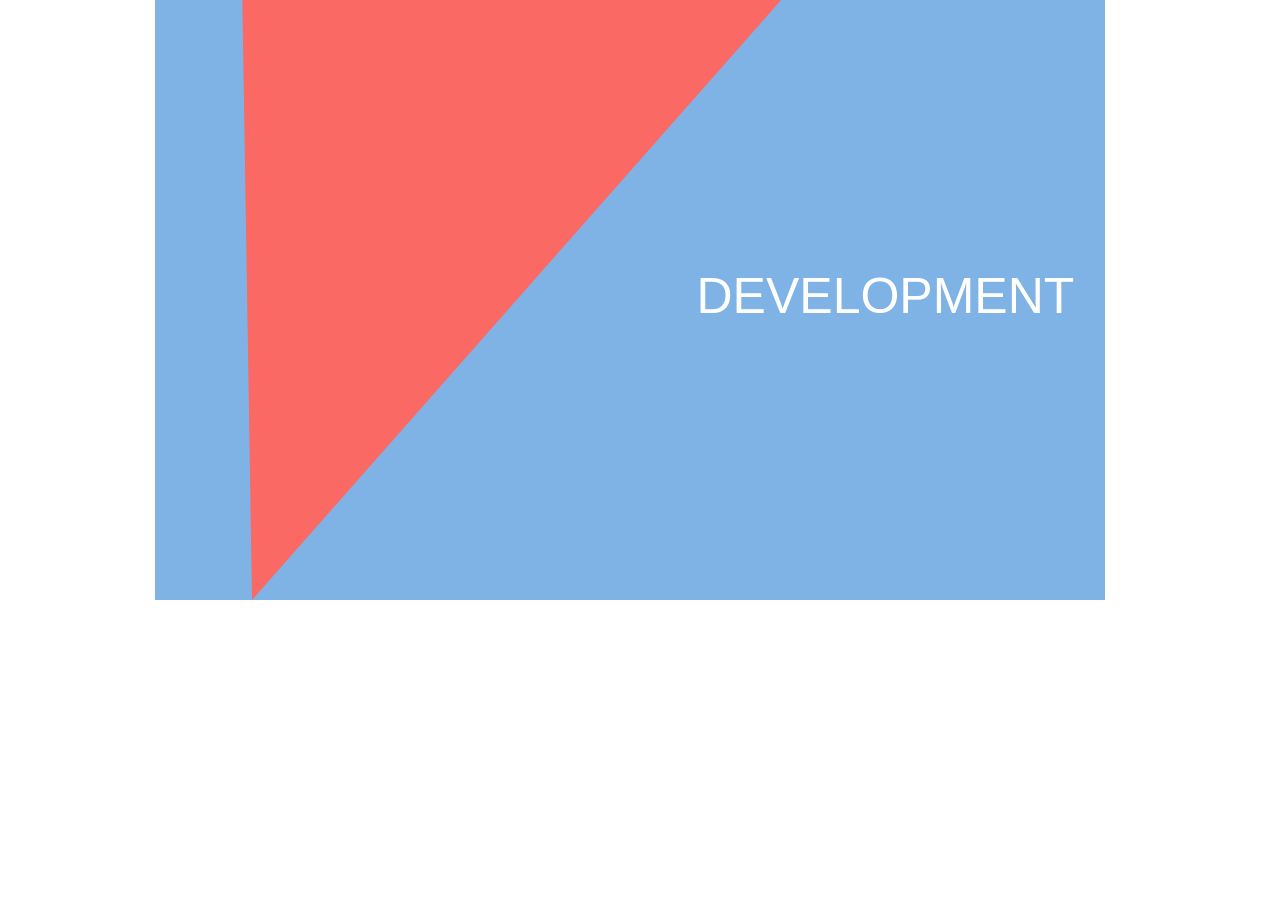
==== commit b4672589: "about section animations" ====
--- a/index.html
+++ b/index.html
@@ -22,12 +22,16 @@
     <section class="about-section row">
         <div class="container">
             <div class="design">
-                <div class="overlay"></div>
-                <h3 class="title">Design</h3>
+                <div class="content">
+                    <h3 class="title">Design</h3>
+                    <img class="vector" src="../common-files/img/about/design-vector.png"/>
+                    <p class="text">Lorum Ipsum Lorum Ipsum</p>
+                </div>
             </div>
             <div class="develop">
-                    <div class="overlay"></div>
                 <h3 class="title">Development</h3>
+                <div class="vector"></div>
+                <!--<p>Lorum Ipsum Lorum Ipsum</p>-->
             </div>
         </div>
     </section>
--- a/css/style.css
+++ b/css/style.css
@@ -1 +1 @@
-.dropdown-arrow-inverse{border-bottom-color:#34495e !important;border-top-color:#34495e !important}body{color:#34495e;font-family:"Helvetica Neue",Helvetica,Arial,sans-serif;font-size:14px;line-height:1.231}input,button,select,textarea{font-family:"Helvetica Neue",Helvetica,Arial,sans-serif;font-size:14px}a{color:#16a085;text-decoration:none;-webkit-transition:color .25s,background .25s;-moz-transition:color .25s,background .25s;-o-transition:color .25s,background .25s;transition:color .25s,background .25s}a:hover{color:#1abc9c;text-decoration:none}h1,.h1{font-size:48px}h2,.h2{font-size:41px}h3,.h3{font-size:32px}h4,.h4{font-size:23px}h5,.h5{font-size:21px}h6,.h6{font-size:19px}h1,.h1,h2,.h2,h3,.h3,h4,.h4,h5,.h5,h6,.h6{line-height:1.2em}h1{font-weight:700}h2{font-weight:700;margin-bottom:2px}h3{font-weight:700;margin-bottom:4px;margin-top:2px}h4{font-weight:500;margin-top:4px}h5{font-weight:500}h6{font-weight:normal}p{font-size:18.004px;line-height:1.722169}.lead{font-size:28px;line-height:1.4642745;font-weight:300;margin-bottom:20px}small{font-size:84%;line-height:2.050846}blockquote{position:relative;border-left:none;padding-left:19px}blockquote p{font-size:20.006px;line-height:1.549829;font-weight:normal;margin-bottom:.4em}blockquote small{font-size:18.004px;line-height:1.722169;font-style:italic;color:#34495e}blockquote small:before{content:""}blockquote:before{position:absolute;left:0;width:3px;height:100%;top:0;bottom:0;background-color:#ebedee;content:"";-webkit-border-radius:2px;-moz-border-radius:2px;border-radius:2px}.img-rounded{-webkit-border-radius:5px;-moz-border-radius:5px;border-radius:5px}.img-comment{font-size:14.994px;line-height:1.231;font-style:italic;margin:24px 0}.text-primary{color:#1abc9c}a.text-primary:hover,a.text-primary:focus{color:#15967d}.text-success{color:#2ecc71}a.text-success:hover,a.text-success:focus{color:#25a35a}.text-danger{color:#e74c3c}a.text-danger:hover,a.text-danger:focus{color:#b93d30}.text-warning{color:#f1c40f}a.text-warning:hover,a.text-warning:focus{color:#c19d0c}.text-info{color:#3498db}a.text-info:hover,a.text-info:focus{color:#2a7aaf}.text-inverse{color:white}a.text-inverse:hover,a.text-inverse:focus{color:#ccc}.muted{color:#bdc3c7}a.muted:hover,a.muted:focus{color:#979c9f}footer{background-color:transparent}.input-append input{-webkit-border-radius:6px 0 0 6px;-moz-border-radius:6px 0 0 6px;border-radius:6px 0 0 6px}.bg-white{background-color:#fff}.bg-black{background-color:#000}.bg-turquoise{background-color:#1abc9c}.bg-green-sea{background-color:#16a085}.bg-emerland{background-color:#2ecc71}.bg-nephritis{background-color:#27ae60}.bg-peter-river{background-color:#3498db}.bg-belize-hole{background-color:#2980b9}.bg-amethyst{background-color:#9b59b6}.bg-wisteria{background-color:#8e44ad}.bg-wet-asphalt{background-color:#34495e}.bg-midnight-blue{background-color:#2c3e50}.bg-sun-flower{background-color:#f1c40f}.bg-orange{background-color:#f39c12}.bg-carrot{background-color:#e67e22}.bg-pumpkin{background-color:#d35400}.bg-alizarin{background-color:#e74c3c}.bg-pomegranate{background-color:#c0392b}.bg-clouds{background-color:#ecf0f1}.bg-silver{background-color:#bdc3c7}.bg-concrete{background-color:#95a5a6}.bg-asbestos{background-color:#7f8c8d}.bg-base{background-color:#34495e}.bg-firm{background-color:#1abc9c}.bg-success{background-color:#2ecc71}.bg-danger{background-color:#e74c3c}.bg-warning{background-color:#f1c40f}.bg-info{background-color:#3498db}.bordered{border-style:solid}.bordered.bg-turquoise{border-color:#16a085}.bordered.bg-emerland{border-color:#27ae60}.bordered.bg-peter-river{border-color:#2980b9}.bordered.bg-amethyst{border-color:#8e44ad}.bordered.bg-wet-asphalt{border-color:#2c3e50}.bordered.bg-sun-flower{border-color:#f39c12}.bordered.bg-carrot{border-color:#d35400}.bordered.bg-alizarin{border-color:#c0392b}.bordered.bg-clouds{border-color:#bdc3c7}.bordered.bg-concrete{border-color:#7f8c8d}html,body{height:100%}body{overflow-x:hidden;color:#7f8c8d;line-height:1.29}@media (max-width:767px){body{padding-right:0;padding-left:0}}li{line-height:20px}.btn{-webkit-border-radius:6px;-moz-border-radius:6px;border-radius:6px;line-height:22px;-webkit-transition:color .25s,background .25s;-moz-transition:color .25s,background .25s;-o-transition:color .25s,background .25s;transition:color .25s,background .25s}.btn.btn-large{font-size:17px;padding:12px 18px}.btn>[class^="fui-"]{margin-left:4px;margin-right:4px;line-height:inherit;display:inline-block;vertical-align:top}.input-group-btn .btn{background:#bdc3c7;line-height:9px 12px 10px;line-height:22px;border:0;margin:0;color:#fff;margin-left:0 !important;padding-left:10px;padding-right:12px}.input-group-btn .btn:hover{background:#cacfd2}textarea,input[type="text"],input[type="password"],input[type="datetime"],input[type="datetime-local"],input[type="date"],input[type="month"],input[type="time"],input[type="week"],input[type="number"],input[type="email"],input[type="url"],input[type="search"],input[type="tel"],input[type="color"],.uneditable-input{outline:none}.form-group{margin-bottom:10px}label{line-height:20px}.carousel{line-height:1}.hero-unit h1{margin-bottom:0;font-size:60px;line-height:1;letter-spacing:-1px;color:inherit}h4,h5,h6{margin-top:10px;margin-bottom:10px}p{margin-bottom:10px}.page-wrapper{position:relative;z-index:2;background:#fff;overflow:hidden;min-height:100%}.header-background{position:absolute;top:0;left:0;right:0;bottom:0}.loaded .page-wrapper,.loaded .header-antiflicker,.loaded body>header .header-background{-webkit-transform:translate3d(0, 0, 0);-moz-transform:translate3d(0, 0, 0);-o-transform:translate3d(0, 0, 0);transform:translate3d(0, 0, 0);-webkit-transition:all .33s cubic-bezier(.694, .0482, .335, 1);-moz-transition:all .33s cubic-bezier(.694, .0482, .335, 1);-o-transition:all .33s cubic-bezier(.694, .0482, .335, 1);transition:all .33s cubic-bezier(.694, .0482, .335, 1)}.loaded.nav-visible .page-wrapper,.loaded.nav-visible .navbar.navbar-fixed-top,.loaded.nav-visible .header-antiflicker,.loaded.nav-visible body>header .header-background{-webkit-transform:translate3d(-230px, 0, 0);-moz-transform:translate3d(-230px, 0, 0);-o-transform:translate3d(-230px, 0, 0);transform:translate3d(-230px, 0, 0)}.loaded.no-csstransitions .page-wrapper,.loaded.no-csstransitions .header-antiflicker{left:0}.loaded.no-csstransitions.nav-visible .page-wrapper,.loaded.no-csstransitions.nav-visible .navbar.navbar-fixed-top,.loaded.no-csstransitions.nav-visible .header-antiflicker{left:-230px !important;right:auto}.carousel-indicators{width:100%}[class^="fui-"]{display:inline-block;vertical-align:middle}body>section,header,footer{position:relative;-webkit-box-sizing:border-box;-moz-box-sizing:border-box;box-sizing:border-box}@media (max-width:767px){body>section,header,footer{padding-right:5px;padding-left:5px}}img{width:auto\9;height:auto;max-width:100%;vertical-align:middle;border:0;-ms-interpolation-mode:bicubic}h1,.h1,h2,.h2,h3,.h3,h4,.h4,h5,.h5,h6,.h6{font-family:"Helvetica Neue",Helvetica,Arial,sans-serif;color:#2c3e50}h1{font-weight:normal}h3{font-weight:normal}img{-webkit-backface-visibility:hidden}textarea,input[type="text"],input[type="password"],input[type="datetime"],input[type="datetime-local"],input[type="date"],input[type="month"],input[type="time"],input[type="week"],input[type="number"],input[type="email"],input[type="url"],input[type="search"],input[type="tel"],input[type="color"],.uneditable-input{font-family:"Helvetica Neue",Helvetica,Arial,sans-serif;font-size:16px;font-weight:normal;color:#7f8c8d}a:hover,button:hover,a:focus,button:focus,a:active,button:active{outline:none}#bgVideo{overflow:hidden}#bgVideo>video{position:absolute !important}.navbar{left:0;right:0}.navbar .brand{padding:23px 28px 24px 0;float:left}.navbar .subnav{display:none}.navbar a{-webkit-transition:color .25s,background .25s;-moz-transition:color .25s,background .25s;-o-transition:color .25s,background .25s;transition:color .25s,background .25s}.navbar .navbar-collapse{padding-left:0;padding-right:0}.navbar .nav>li{float:left}.navbar .nav>li>a:hover,.navbar .nav>li>a:focus{background:none}.navbar .navbar-toggle{margin:26px 0 10px;color:white;background:none;padding:0;width:30px;height:30px;background:url("../common-files/icons/menu-icon@2x.png") 50% no-repeat;-webkit-background-size:17px 12px;-moz-background-size:17px 12px;-o-background-size:17px 12px;background-size:17px 12px;-webkit-border-radius:0;-moz-border-radius:0;border-radius:0}.navbar .navbar-toggle:before{display:none}.navbar .navbar-form .btn{height:auto;line-height:22px;padding-top:10px;padding-bottom:10px}.navbar .nav>li>a>[class*="fui-"]{font-size:24px;margin:-10px 0 0;position:relative;top:4px}.navbar.navbar-fixed-top{-webkit-transform:translate3d(0, 0, 0);-moz-transform:translate3d(0, 0, 0);-o-transform:translate3d(0, 0, 0);transform:translate3d(0, 0, 0);max-width:1170px;margin:0 auto}.loaded .navbar.navbar-fixed-top{-webkit-transition:all .33s cubic-bezier(.694, .0482, .335, 1);-moz-transition:all .33s cubic-bezier(.694, .0482, .335, 1);-o-transition:all .33s cubic-bezier(.694, .0482, .335, 1);transition:all .33s cubic-bezier(.694, .0482, .335, 1)}@media (min-width:768px) and (max-width:991px){.navbar-collapse.collapse{display:none !important}.navbar-toggle{display:block}.navbar-header{float:none}}.header-19 .navbar-collapse.collapse,.header-16 .navbar-collapse.collapse{display:none !important}@media (max-width:991px){body .navbar-collapse{width:230px;position:fixed;top:0;right:0;bottom:0;height:100% !important;z-index:1}}@media (min-width:992px){body>.collapse.navbar-collapse{display:none !important}}body .navbar-collapse#header-19,body .navbar-collapse#header-16{width:230px;position:fixed;top:0;right:0;bottom:0;height:100% !important;z-index:1}body>.navbar-collapse{padding:25px 0;overflow:auto;background:#222527;min-height:100%}body>.navbar-collapse::-webkit-scrollbar{display:none}body>.navbar-collapse .pull-right,body>.navbar-collapse .pull-left{float:none !important}body>.navbar-collapse .nav{margin:0 0 10px}body>.navbar-collapse .nav>li{margin:0}body>.navbar-collapse .nav>li>a{display:block;padding:12px 35px;border-bottom:2px solid #24292d;font-size:13px;font-weight:normal;letter-spacing:1px;color:#5b5e61;text-transform:uppercase}body>.navbar-collapse .nav>li>a:hover,body>.navbar-collapse .nav>li>a:focus,body>.navbar-collapse .nav>li>a.active{color:#fff}body>.navbar-collapse .nav>li>a:hover,body>.navbar-collapse .nav>li>a:focus{background:none}body>.navbar-collapse .nav>li.active>a{color:#fff}body>.navbar-collapse .nav>li.active>a:hover,body>.navbar-collapse .nav>li.active>a:focus,body>.navbar-collapse .nav>li.active>a.active{color:#fff}body>.navbar-collapse .subnav{display:block;list-style:none;margin:0;padding:0}body>.navbar-collapse .subnav li>a{display:block;margin:0;padding:7px 35px;font-size:13px;font-weight:normal;color:#5b5e61;text-transform:capitalize}body>.navbar-collapse .subnav li>a:hover,body>.navbar-collapse .subnav li>a:focus,body>.navbar-collapse .subnav li>a.active{color:#fff}body>.navbar-collapse .navbar-form,body>.navbar-collapse .navbar-search{padding:10px 35px;margin:0;border-bottom:0 none;border-top:0 none;box-shadow:none}body>.navbar-collapse .navbar-form:focus,body>.navbar-collapse .navbar-search:focus{outline:0 none}body>.navbar-collapse .navbar-form .btn,body>.navbar-collapse .navbar-search .btn,body>.navbar-collapse .navbar-form .btn-primary,body>.navbar-collapse .navbar-search .btn-primary{height:30px;line-height:20px;font-size:15px;color:#5b5e61;background:none;padding:0}body>.navbar-collapse .navbar-form .btn:hover,body>.navbar-collapse .navbar-search .btn:hover,body>.navbar-collapse .navbar-form .btn-primary:hover,body>.navbar-collapse .navbar-search .btn-primary:hover{color:#fff}.delimiter{margin-top:200px}.delimiter.line{margin-top:150px;margin-bottom:150px;border-top:2px solid #ebedee}header{padding-top:100px;padding-bottom:70px;z-index:100}header .brand{font-size:25px;font-weight:normal;color:#34495e;font-family:"Helvetica Neue",Helvetica,Arial,sans-serif;font-weight:800;letter-spacing:-1px;color:#2c3e50}header .brand img:first-child{float:left;margin:-10px 15px 0 0}section *{z-index:2}.background{position:absolute;left:0;top:0;right:0;bottom:0;z-index:1;background:50% 50% no-repeat;-webkit-background-size:cover;-moz-background-size:cover;-o-background-size:cover;background-size:cover;opacity:20;filter:alpha(opacity=2000);opacity:.2;filter:alpha(opacity=20)}.container{position:relative;z-index:2}@media (max-width:767px){header{-webkit-box-sizing:border-box;-moz-box-sizing:border-box;box-sizing:border-box}}.container{max-width:1000px}.about-section{position:relative;text-align:center}.about-section .design{width:100%;height:600px;margin-bottom:3%;position:relative;background:#fb6964;-webkit-clip-path:polygon(10% 100%, 9% 0, 100% 0, 100% -65%);clip-path:polygon(10% 100%, 9% 0, 100% 0, 100% -65%);z-index:100;transition:all 1s ease}.about-section .design h3.title{position:absolute;z-index:101;margin:23% 11%;color:white;text-transform:uppercase;font-size:5rem;PADDING:5%;cursor:pointer}.about-section .develop{position:absolute;right:0;top:0;width:95%;height:600px;background:#c0c3d5}.about-section .develop h3.title{position:absolute;z-index:101;margin:23% 51%;color:white;text-transform:uppercase;font-size:5rem;PADDING:5%;cursor:pointer}+.dropdown-arrow-inverse{border-bottom-color:#34495e !important;border-top-color:#34495e !important}body{color:#34495e;font-family:"Helvetica Neue",Helvetica,Arial,sans-serif;font-size:14px;line-height:1.231}input,button,select,textarea{font-family:"Helvetica Neue",Helvetica,Arial,sans-serif;font-size:14px}a{color:#16a085;text-decoration:none;-webkit-transition:color .25s,background .25s;-moz-transition:color .25s,background .25s;-o-transition:color .25s,background .25s;transition:color .25s,background .25s}a:hover{color:#1abc9c;text-decoration:none}h1,.h1{font-size:48px}h2,.h2{font-size:41px}h3,.h3{font-size:32px}h4,.h4{font-size:23px}h5,.h5{font-size:21px}h6,.h6{font-size:19px}h1,.h1,h2,.h2,h3,.h3,h4,.h4,h5,.h5,h6,.h6{line-height:1.2em}h1{font-weight:700}h2{font-weight:700;margin-bottom:2px}h3{font-weight:700;margin-bottom:4px;margin-top:2px}h4{font-weight:500;margin-top:4px}h5{font-weight:500}h6{font-weight:normal}p{font-size:18.004px;line-height:1.722169}.lead{font-size:28px;line-height:1.4642745;font-weight:300;margin-bottom:20px}small{font-size:84%;line-height:2.050846}blockquote{position:relative;border-left:none;padding-left:19px}blockquote p{font-size:20.006px;line-height:1.549829;font-weight:normal;margin-bottom:.4em}blockquote small{font-size:18.004px;line-height:1.722169;font-style:italic;color:#34495e}blockquote small:before{content:""}blockquote:before{position:absolute;left:0;width:3px;height:100%;top:0;bottom:0;background-color:#ebedee;content:"";-webkit-border-radius:2px;-moz-border-radius:2px;border-radius:2px}.img-rounded{-webkit-border-radius:5px;-moz-border-radius:5px;border-radius:5px}.img-comment{font-size:14.994px;line-height:1.231;font-style:italic;margin:24px 0}.text-primary{color:#1abc9c}a.text-primary:hover,a.text-primary:focus{color:#15967d}.text-success{color:#2ecc71}a.text-success:hover,a.text-success:focus{color:#25a35a}.text-danger{color:#e74c3c}a.text-danger:hover,a.text-danger:focus{color:#b93d30}.text-warning{color:#f1c40f}a.text-warning:hover,a.text-warning:focus{color:#c19d0c}.text-info{color:#3498db}a.text-info:hover,a.text-info:focus{color:#2a7aaf}.text-inverse{color:white}a.text-inverse:hover,a.text-inverse:focus{color:#ccc}.muted{color:#bdc3c7}a.muted:hover,a.muted:focus{color:#979c9f}footer{background-color:transparent}.input-append input{-webkit-border-radius:6px 0 0 6px;-moz-border-radius:6px 0 0 6px;border-radius:6px 0 0 6px}.bg-white{background-color:#fff}.bg-black{background-color:#000}.bg-turquoise{background-color:#1abc9c}.bg-green-sea{background-color:#16a085}.bg-emerland{background-color:#2ecc71}.bg-nephritis{background-color:#27ae60}.bg-peter-river{background-color:#3498db}.bg-belize-hole{background-color:#2980b9}.bg-amethyst{background-color:#9b59b6}.bg-wisteria{background-color:#8e44ad}.bg-wet-asphalt{background-color:#34495e}.bg-midnight-blue{background-color:#2c3e50}.bg-sun-flower{background-color:#f1c40f}.bg-orange{background-color:#f39c12}.bg-carrot{background-color:#e67e22}.bg-pumpkin{background-color:#d35400}.bg-alizarin{background-color:#e74c3c}.bg-pomegranate{background-color:#c0392b}.bg-clouds{background-color:#ecf0f1}.bg-silver{background-color:#bdc3c7}.bg-concrete{background-color:#95a5a6}.bg-asbestos{background-color:#7f8c8d}.bg-base{background-color:#34495e}.bg-firm{background-color:#1abc9c}.bg-success{background-color:#2ecc71}.bg-danger{background-color:#e74c3c}.bg-warning{background-color:#f1c40f}.bg-info{background-color:#3498db}.bordered{border-style:solid}.bordered.bg-turquoise{border-color:#16a085}.bordered.bg-emerland{border-color:#27ae60}.bordered.bg-peter-river{border-color:#2980b9}.bordered.bg-amethyst{border-color:#8e44ad}.bordered.bg-wet-asphalt{border-color:#2c3e50}.bordered.bg-sun-flower{border-color:#f39c12}.bordered.bg-carrot{border-color:#d35400}.bordered.bg-alizarin{border-color:#c0392b}.bordered.bg-clouds{border-color:#bdc3c7}.bordered.bg-concrete{border-color:#7f8c8d}html,body{height:100%}body{overflow-x:hidden;color:#7f8c8d;line-height:1.29}@media (max-width:767px){body{padding-right:0;padding-left:0}}li{line-height:20px}.btn{-webkit-border-radius:6px;-moz-border-radius:6px;border-radius:6px;line-height:22px;-webkit-transition:color .25s,background .25s;-moz-transition:color .25s,background .25s;-o-transition:color .25s,background .25s;transition:color .25s,background .25s}.btn.btn-large{font-size:17px;padding:12px 18px}.btn>[class^="fui-"]{margin-left:4px;margin-right:4px;line-height:inherit;display:inline-block;vertical-align:top}.input-group-btn .btn{background:#bdc3c7;line-height:9px 12px 10px;line-height:22px;border:0;margin:0;color:#fff;margin-left:0 !important;padding-left:10px;padding-right:12px}.input-group-btn .btn:hover{background:#cacfd2}textarea,input[type="text"],input[type="password"],input[type="datetime"],input[type="datetime-local"],input[type="date"],input[type="month"],input[type="time"],input[type="week"],input[type="number"],input[type="email"],input[type="url"],input[type="search"],input[type="tel"],input[type="color"],.uneditable-input{outline:none}.form-group{margin-bottom:10px}label{line-height:20px}.carousel{line-height:1}.hero-unit h1{margin-bottom:0;font-size:60px;line-height:1;letter-spacing:-1px;color:inherit}h4,h5,h6{margin-top:10px;margin-bottom:10px}p{margin-bottom:10px}.page-wrapper{position:relative;z-index:2;background:#fff;overflow:hidden;min-height:100%}.header-background{position:absolute;top:0;left:0;right:0;bottom:0}.loaded .page-wrapper,.loaded .header-antiflicker,.loaded body>header .header-background{-webkit-transform:translate3d(0, 0, 0);-moz-transform:translate3d(0, 0, 0);-o-transform:translate3d(0, 0, 0);transform:translate3d(0, 0, 0);-webkit-transition:all .33s cubic-bezier(.694, .0482, .335, 1);-moz-transition:all .33s cubic-bezier(.694, .0482, .335, 1);-o-transition:all .33s cubic-bezier(.694, .0482, .335, 1);transition:all .33s cubic-bezier(.694, .0482, .335, 1)}.loaded.nav-visible .page-wrapper,.loaded.nav-visible .navbar.navbar-fixed-top,.loaded.nav-visible .header-antiflicker,.loaded.nav-visible body>header .header-background{-webkit-transform:translate3d(-230px, 0, 0);-moz-transform:translate3d(-230px, 0, 0);-o-transform:translate3d(-230px, 0, 0);transform:translate3d(-230px, 0, 0)}.loaded.no-csstransitions .page-wrapper,.loaded.no-csstransitions .header-antiflicker{left:0}.loaded.no-csstransitions.nav-visible .page-wrapper,.loaded.no-csstransitions.nav-visible .navbar.navbar-fixed-top,.loaded.no-csstransitions.nav-visible .header-antiflicker{left:-230px !important;right:auto}.carousel-indicators{width:100%}[class^="fui-"]{display:inline-block;vertical-align:middle}body>section,header,footer{position:relative;-webkit-box-sizing:border-box;-moz-box-sizing:border-box;box-sizing:border-box}@media (max-width:767px){body>section,header,footer{padding-right:5px;padding-left:5px}}img{width:auto\9;height:auto;max-width:100%;vertical-align:middle;border:0;-ms-interpolation-mode:bicubic}h1,.h1,h2,.h2,h3,.h3,h4,.h4,h5,.h5,h6,.h6{font-family:"Helvetica Neue",Helvetica,Arial,sans-serif;color:#2c3e50}h1{font-weight:normal}h3{font-weight:normal}img{-webkit-backface-visibility:hidden}textarea,input[type="text"],input[type="password"],input[type="datetime"],input[type="datetime-local"],input[type="date"],input[type="month"],input[type="time"],input[type="week"],input[type="number"],input[type="email"],input[type="url"],input[type="search"],input[type="tel"],input[type="color"],.uneditable-input{font-family:"Helvetica Neue",Helvetica,Arial,sans-serif;font-size:16px;font-weight:normal;color:#7f8c8d}a:hover,button:hover,a:focus,button:focus,a:active,button:active{outline:none}#bgVideo{overflow:hidden}#bgVideo>video{position:absolute !important}.navbar{left:0;right:0}.navbar .brand{padding:23px 28px 24px 0;float:left}.navbar .subnav{display:none}.navbar a{-webkit-transition:color .25s,background .25s;-moz-transition:color .25s,background .25s;-o-transition:color .25s,background .25s;transition:color .25s,background .25s}.navbar .navbar-collapse{padding-left:0;padding-right:0}.navbar .nav>li{float:left}.navbar .nav>li>a:hover,.navbar .nav>li>a:focus{background:none}.navbar .navbar-toggle{margin:26px 0 10px;color:white;background:none;padding:0;width:30px;height:30px;background:url("../common-files/icons/menu-icon@2x.png") 50% no-repeat;-webkit-background-size:17px 12px;-moz-background-size:17px 12px;-o-background-size:17px 12px;background-size:17px 12px;-webkit-border-radius:0;-moz-border-radius:0;border-radius:0}.navbar .navbar-toggle:before{display:none}.navbar .navbar-form .btn{height:auto;line-height:22px;padding-top:10px;padding-bottom:10px}.navbar .nav>li>a>[class*="fui-"]{font-size:24px;margin:-10px 0 0;position:relative;top:4px}.navbar.navbar-fixed-top{-webkit-transform:translate3d(0, 0, 0);-moz-transform:translate3d(0, 0, 0);-o-transform:translate3d(0, 0, 0);transform:translate3d(0, 0, 0);max-width:1170px;margin:0 auto}.loaded .navbar.navbar-fixed-top{-webkit-transition:all .33s cubic-bezier(.694, .0482, .335, 1);-moz-transition:all .33s cubic-bezier(.694, .0482, .335, 1);-o-transition:all .33s cubic-bezier(.694, .0482, .335, 1);transition:all .33s cubic-bezier(.694, .0482, .335, 1)}@media (min-width:768px) and (max-width:991px){.navbar-collapse.collapse{display:none !important}.navbar-toggle{display:block}.navbar-header{float:none}}.header-19 .navbar-collapse.collapse,.header-16 .navbar-collapse.collapse{display:none !important}@media (max-width:991px){body .navbar-collapse{width:230px;position:fixed;top:0;right:0;bottom:0;height:100% !important;z-index:1}}@media (min-width:992px){body>.collapse.navbar-collapse{display:none !important}}body .navbar-collapse#header-19,body .navbar-collapse#header-16{width:230px;position:fixed;top:0;right:0;bottom:0;height:100% !important;z-index:1}body>.navbar-collapse{padding:25px 0;overflow:auto;background:#222527;min-height:100%}body>.navbar-collapse::-webkit-scrollbar{display:none}body>.navbar-collapse .pull-right,body>.navbar-collapse .pull-left{float:none !important}body>.navbar-collapse .nav{margin:0 0 10px}body>.navbar-collapse .nav>li{margin:0}body>.navbar-collapse .nav>li>a{display:block;padding:12px 35px;border-bottom:2px solid #24292d;font-size:13px;font-weight:normal;letter-spacing:1px;color:#5b5e61;text-transform:uppercase}body>.navbar-collapse .nav>li>a:hover,body>.navbar-collapse .nav>li>a:focus,body>.navbar-collapse .nav>li>a.active{color:#fff}body>.navbar-collapse .nav>li>a:hover,body>.navbar-collapse .nav>li>a:focus{background:none}body>.navbar-collapse .nav>li.active>a{color:#fff}body>.navbar-collapse .nav>li.active>a:hover,body>.navbar-collapse .nav>li.active>a:focus,body>.navbar-collapse .nav>li.active>a.active{color:#fff}body>.navbar-collapse .subnav{display:block;list-style:none;margin:0;padding:0}body>.navbar-collapse .subnav li>a{display:block;margin:0;padding:7px 35px;font-size:13px;font-weight:normal;color:#5b5e61;text-transform:capitalize}body>.navbar-collapse .subnav li>a:hover,body>.navbar-collapse .subnav li>a:focus,body>.navbar-collapse .subnav li>a.active{color:#fff}body>.navbar-collapse .navbar-form,body>.navbar-collapse .navbar-search{padding:10px 35px;margin:0;border-bottom:0 none;border-top:0 none;box-shadow:none}body>.navbar-collapse .navbar-form:focus,body>.navbar-collapse .navbar-search:focus{outline:0 none}body>.navbar-collapse .navbar-form .btn,body>.navbar-collapse .navbar-search .btn,body>.navbar-collapse .navbar-form .btn-primary,body>.navbar-collapse .navbar-search .btn-primary{height:30px;line-height:20px;font-size:15px;color:#5b5e61;background:none;padding:0}body>.navbar-collapse .navbar-form .btn:hover,body>.navbar-collapse .navbar-search .btn:hover,body>.navbar-collapse .navbar-form .btn-primary:hover,body>.navbar-collapse .navbar-search .btn-primary:hover{color:#fff}.delimiter{margin-top:200px}.delimiter.line{margin-top:150px;margin-bottom:150px;border-top:2px solid #ebedee}header{padding-top:100px;padding-bottom:70px;z-index:100}header .brand{font-size:25px;font-weight:normal;color:#34495e;font-family:"Helvetica Neue",Helvetica,Arial,sans-serif;font-weight:800;letter-spacing:-1px;color:#2c3e50}header .brand img:first-child{float:left;margin:-10px 15px 0 0}section *{z-index:2}.background{position:absolute;left:0;top:0;right:0;bottom:0;z-index:1;background:50% 50% no-repeat;-webkit-background-size:cover;-moz-background-size:cover;-o-background-size:cover;background-size:cover;opacity:20;filter:alpha(opacity=2000);opacity:.2;filter:alpha(opacity=20)}.container{position:relative;z-index:2}@media (max-width:767px){header{-webkit-box-sizing:border-box;-moz-box-sizing:border-box;box-sizing:border-box}}.container{max-width:1000px}.about-section{position:relative;text-align:center}.about-section .design{width:100%;height:600px;margin-bottom:3%;position:relative;background:#fb6964;-webkit-clip-path:polygon(10% 100%, 9% 0, 100% 0, 100% -65%);clip-path:polygon(10% 100%, 9% 0, 100% 0, 100% -65%);z-index:100;transition:all 1.5s ease}.about-section .design.active{background:rgba(251,105,100,0.7);-webkit-clip-path:polygon(10% 100%, 9% 0, 100% 0, 100% -25%);clip-path:polygon(10% 100%, 9% 0, 100% 0, 100% -25%);transition:all 1.5s ease}.about-section .design.develop-active{-webkit-clip-path:polygon(10% 100%, 9% 0, 100% 0, 100% -260%);clip-path:polygon(10% 100%, 9% 0, 100% 0, 100% -260%);transition:all 1.5s ease}.about-section .design .content{position:absolute;z-index:101;margin:22% 11%}.about-section .design .content h3.title{color:white;text-transform:uppercase;font-size:5rem;PADDING:25% 5%;cursor:pointer}.about-section .design .content img.vector,.about-section .design .content p.text{opacity:0}.about-section .develop{position:absolute;right:3.5%;top:0;width:95%;height:600px;background:rgba(95,161,224,0.8);transition:all 1.5s ease}.about-section .develop.active{background:rgba(95,161,224,0.6)}.about-section .develop h3.title{position:absolute;z-index:101;margin:3% 52%;color:white;text-transform:uppercase;font-size:5rem;PADDING:25% 5%;cursor:pointer}.about-section .develop h3.title:hover .develop{background:rgba(95,161,224,0.5)}
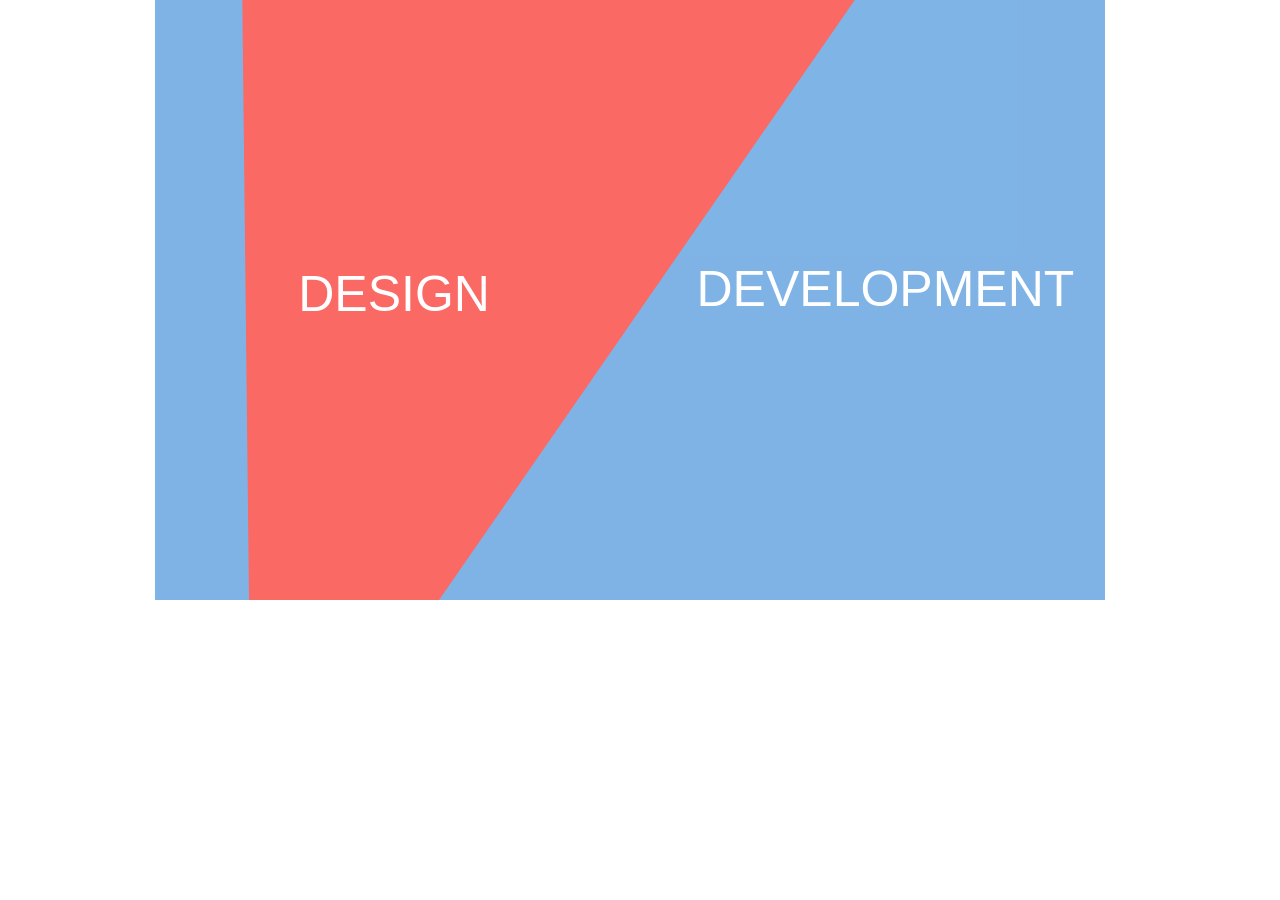
==== commit 08c67d29: "about-section part 1" ====
--- a/index.html
+++ b/index.html
@@ -22,15 +22,24 @@
     <section class="about-section row">
         <div class="container">
             <div class="design">
-                <div class="content">
+                <div class="design-content">
                     <h3 class="title">Design</h3>
-                    <img class="vector" src="../common-files/img/about/design-vector.png"/>
-                    <p class="text">Lorum Ipsum Lorum Ipsum</p>
+                    <img class="vector" src="common-files/img/about/design-vector.png"/>
+                    <div class="text"><p>Lorum Ipsum Lorum IpsumLorum Ipsum Lorum Ipsum</p>
+                        <p>Lorum Ipsum Lorum IpsumLorum Ipsum Lorum Ipsum</p>
+                        <p>Lorum Ipsum Lorum IpsumLorum Ipsum Lorum Ipsum</p>
+                    </div>
                 </div>
             </div>
             <div class="develop">
-                <h3 class="title">Development</h3>
-                <div class="vector"></div>
+                <div class="develop-content">
+                    <h3 class="title">Development</h3>
+                    <img class="vector" src="common-files/img/about/develop-vector.png"/>
+                    <div class="text"><p>Lorum Ipsum Lorum IpsumLorum Ipsum Lorum Ipsum</p>
+                        <p>Lorum Ipsum Lorum IpsumLorum Ipsum Lorum Ipsum</p>
+                        <p>Lorum Ipsum Lorum IpsumLorum Ipsum Lorum Ipsum</p>
+                    </div>
+                </div>
                 <!--<p>Lorum Ipsum Lorum Ipsum</p>-->
             </div>
         </div>
--- a/css/style.css
+++ b/css/style.css
@@ -1 +1 @@
-.dropdown-arrow-inverse{border-bottom-color:#34495e !important;border-top-color:#34495e !important}body{color:#34495e;font-family:"Helvetica Neue",Helvetica,Arial,sans-serif;font-size:14px;line-height:1.231}input,button,select,textarea{font-family:"Helvetica Neue",Helvetica,Arial,sans-serif;font-size:14px}a{color:#16a085;text-decoration:none;-webkit-transition:color .25s,background .25s;-moz-transition:color .25s,background .25s;-o-transition:color .25s,background .25s;transition:color .25s,background .25s}a:hover{color:#1abc9c;text-decoration:none}h1,.h1{font-size:48px}h2,.h2{font-size:41px}h3,.h3{font-size:32px}h4,.h4{font-size:23px}h5,.h5{font-size:21px}h6,.h6{font-size:19px}h1,.h1,h2,.h2,h3,.h3,h4,.h4,h5,.h5,h6,.h6{line-height:1.2em}h1{font-weight:700}h2{font-weight:700;margin-bottom:2px}h3{font-weight:700;margin-bottom:4px;margin-top:2px}h4{font-weight:500;margin-top:4px}h5{font-weight:500}h6{font-weight:normal}p{font-size:18.004px;line-height:1.722169}.lead{font-size:28px;line-height:1.4642745;font-weight:300;margin-bottom:20px}small{font-size:84%;line-height:2.050846}blockquote{position:relative;border-left:none;padding-left:19px}blockquote p{font-size:20.006px;line-height:1.549829;font-weight:normal;margin-bottom:.4em}blockquote small{font-size:18.004px;line-height:1.722169;font-style:italic;color:#34495e}blockquote small:before{content:""}blockquote:before{position:absolute;left:0;width:3px;height:100%;top:0;bottom:0;background-color:#ebedee;content:"";-webkit-border-radius:2px;-moz-border-radius:2px;border-radius:2px}.img-rounded{-webkit-border-radius:5px;-moz-border-radius:5px;border-radius:5px}.img-comment{font-size:14.994px;line-height:1.231;font-style:italic;margin:24px 0}.text-primary{color:#1abc9c}a.text-primary:hover,a.text-primary:focus{color:#15967d}.text-success{color:#2ecc71}a.text-success:hover,a.text-success:focus{color:#25a35a}.text-danger{color:#e74c3c}a.text-danger:hover,a.text-danger:focus{color:#b93d30}.text-warning{color:#f1c40f}a.text-warning:hover,a.text-warning:focus{color:#c19d0c}.text-info{color:#3498db}a.text-info:hover,a.text-info:focus{color:#2a7aaf}.text-inverse{color:white}a.text-inverse:hover,a.text-inverse:focus{color:#ccc}.muted{color:#bdc3c7}a.muted:hover,a.muted:focus{color:#979c9f}footer{background-color:transparent}.input-append input{-webkit-border-radius:6px 0 0 6px;-moz-border-radius:6px 0 0 6px;border-radius:6px 0 0 6px}.bg-white{background-color:#fff}.bg-black{background-color:#000}.bg-turquoise{background-color:#1abc9c}.bg-green-sea{background-color:#16a085}.bg-emerland{background-color:#2ecc71}.bg-nephritis{background-color:#27ae60}.bg-peter-river{background-color:#3498db}.bg-belize-hole{background-color:#2980b9}.bg-amethyst{background-color:#9b59b6}.bg-wisteria{background-color:#8e44ad}.bg-wet-asphalt{background-color:#34495e}.bg-midnight-blue{background-color:#2c3e50}.bg-sun-flower{background-color:#f1c40f}.bg-orange{background-color:#f39c12}.bg-carrot{background-color:#e67e22}.bg-pumpkin{background-color:#d35400}.bg-alizarin{background-color:#e74c3c}.bg-pomegranate{background-color:#c0392b}.bg-clouds{background-color:#ecf0f1}.bg-silver{background-color:#bdc3c7}.bg-concrete{background-color:#95a5a6}.bg-asbestos{background-color:#7f8c8d}.bg-base{background-color:#34495e}.bg-firm{background-color:#1abc9c}.bg-success{background-color:#2ecc71}.bg-danger{background-color:#e74c3c}.bg-warning{background-color:#f1c40f}.bg-info{background-color:#3498db}.bordered{border-style:solid}.bordered.bg-turquoise{border-color:#16a085}.bordered.bg-emerland{border-color:#27ae60}.bordered.bg-peter-river{border-color:#2980b9}.bordered.bg-amethyst{border-color:#8e44ad}.bordered.bg-wet-asphalt{border-color:#2c3e50}.bordered.bg-sun-flower{border-color:#f39c12}.bordered.bg-carrot{border-color:#d35400}.bordered.bg-alizarin{border-color:#c0392b}.bordered.bg-clouds{border-color:#bdc3c7}.bordered.bg-concrete{border-color:#7f8c8d}html,body{height:100%}body{overflow-x:hidden;color:#7f8c8d;line-height:1.29}@media (max-width:767px){body{padding-right:0;padding-left:0}}li{line-height:20px}.btn{-webkit-border-radius:6px;-moz-border-radius:6px;border-radius:6px;line-height:22px;-webkit-transition:color .25s,background .25s;-moz-transition:color .25s,background .25s;-o-transition:color .25s,background .25s;transition:color .25s,background .25s}.btn.btn-large{font-size:17px;padding:12px 18px}.btn>[class^="fui-"]{margin-left:4px;margin-right:4px;line-height:inherit;display:inline-block;vertical-align:top}.input-group-btn .btn{background:#bdc3c7;line-height:9px 12px 10px;line-height:22px;border:0;margin:0;color:#fff;margin-left:0 !important;padding-left:10px;padding-right:12px}.input-group-btn .btn:hover{background:#cacfd2}textarea,input[type="text"],input[type="password"],input[type="datetime"],input[type="datetime-local"],input[type="date"],input[type="month"],input[type="time"],input[type="week"],input[type="number"],input[type="email"],input[type="url"],input[type="search"],input[type="tel"],input[type="color"],.uneditable-input{outline:none}.form-group{margin-bottom:10px}label{line-height:20px}.carousel{line-height:1}.hero-unit h1{margin-bottom:0;font-size:60px;line-height:1;letter-spacing:-1px;color:inherit}h4,h5,h6{margin-top:10px;margin-bottom:10px}p{margin-bottom:10px}.page-wrapper{position:relative;z-index:2;background:#fff;overflow:hidden;min-height:100%}.header-background{position:absolute;top:0;left:0;right:0;bottom:0}.loaded .page-wrapper,.loaded .header-antiflicker,.loaded body>header .header-background{-webkit-transform:translate3d(0, 0, 0);-moz-transform:translate3d(0, 0, 0);-o-transform:translate3d(0, 0, 0);transform:translate3d(0, 0, 0);-webkit-transition:all .33s cubic-bezier(.694, .0482, .335, 1);-moz-transition:all .33s cubic-bezier(.694, .0482, .335, 1);-o-transition:all .33s cubic-bezier(.694, .0482, .335, 1);transition:all .33s cubic-bezier(.694, .0482, .335, 1)}.loaded.nav-visible .page-wrapper,.loaded.nav-visible .navbar.navbar-fixed-top,.loaded.nav-visible .header-antiflicker,.loaded.nav-visible body>header .header-background{-webkit-transform:translate3d(-230px, 0, 0);-moz-transform:translate3d(-230px, 0, 0);-o-transform:translate3d(-230px, 0, 0);transform:translate3d(-230px, 0, 0)}.loaded.no-csstransitions .page-wrapper,.loaded.no-csstransitions .header-antiflicker{left:0}.loaded.no-csstransitions.nav-visible .page-wrapper,.loaded.no-csstransitions.nav-visible .navbar.navbar-fixed-top,.loaded.no-csstransitions.nav-visible .header-antiflicker{left:-230px !important;right:auto}.carousel-indicators{width:100%}[class^="fui-"]{display:inline-block;vertical-align:middle}body>section,header,footer{position:relative;-webkit-box-sizing:border-box;-moz-box-sizing:border-box;box-sizing:border-box}@media (max-width:767px){body>section,header,footer{padding-right:5px;padding-left:5px}}img{width:auto\9;height:auto;max-width:100%;vertical-align:middle;border:0;-ms-interpolation-mode:bicubic}h1,.h1,h2,.h2,h3,.h3,h4,.h4,h5,.h5,h6,.h6{font-family:"Helvetica Neue",Helvetica,Arial,sans-serif;color:#2c3e50}h1{font-weight:normal}h3{font-weight:normal}img{-webkit-backface-visibility:hidden}textarea,input[type="text"],input[type="password"],input[type="datetime"],input[type="datetime-local"],input[type="date"],input[type="month"],input[type="time"],input[type="week"],input[type="number"],input[type="email"],input[type="url"],input[type="search"],input[type="tel"],input[type="color"],.uneditable-input{font-family:"Helvetica Neue",Helvetica,Arial,sans-serif;font-size:16px;font-weight:normal;color:#7f8c8d}a:hover,button:hover,a:focus,button:focus,a:active,button:active{outline:none}#bgVideo{overflow:hidden}#bgVideo>video{position:absolute !important}.navbar{left:0;right:0}.navbar .brand{padding:23px 28px 24px 0;float:left}.navbar .subnav{display:none}.navbar a{-webkit-transition:color .25s,background .25s;-moz-transition:color .25s,background .25s;-o-transition:color .25s,background .25s;transition:color .25s,background .25s}.navbar .navbar-collapse{padding-left:0;padding-right:0}.navbar .nav>li{float:left}.navbar .nav>li>a:hover,.navbar .nav>li>a:focus{background:none}.navbar .navbar-toggle{margin:26px 0 10px;color:white;background:none;padding:0;width:30px;height:30px;background:url("../common-files/icons/menu-icon@2x.png") 50% no-repeat;-webkit-background-size:17px 12px;-moz-background-size:17px 12px;-o-background-size:17px 12px;background-size:17px 12px;-webkit-border-radius:0;-moz-border-radius:0;border-radius:0}.navbar .navbar-toggle:before{display:none}.navbar .navbar-form .btn{height:auto;line-height:22px;padding-top:10px;padding-bottom:10px}.navbar .nav>li>a>[class*="fui-"]{font-size:24px;margin:-10px 0 0;position:relative;top:4px}.navbar.navbar-fixed-top{-webkit-transform:translate3d(0, 0, 0);-moz-transform:translate3d(0, 0, 0);-o-transform:translate3d(0, 0, 0);transform:translate3d(0, 0, 0);max-width:1170px;margin:0 auto}.loaded .navbar.navbar-fixed-top{-webkit-transition:all .33s cubic-bezier(.694, .0482, .335, 1);-moz-transition:all .33s cubic-bezier(.694, .0482, .335, 1);-o-transition:all .33s cubic-bezier(.694, .0482, .335, 1);transition:all .33s cubic-bezier(.694, .0482, .335, 1)}@media (min-width:768px) and (max-width:991px){.navbar-collapse.collapse{display:none !important}.navbar-toggle{display:block}.navbar-header{float:none}}.header-19 .navbar-collapse.collapse,.header-16 .navbar-collapse.collapse{display:none !important}@media (max-width:991px){body .navbar-collapse{width:230px;position:fixed;top:0;right:0;bottom:0;height:100% !important;z-index:1}}@media (min-width:992px){body>.collapse.navbar-collapse{display:none !important}}body .navbar-collapse#header-19,body .navbar-collapse#header-16{width:230px;position:fixed;top:0;right:0;bottom:0;height:100% !important;z-index:1}body>.navbar-collapse{padding:25px 0;overflow:auto;background:#222527;min-height:100%}body>.navbar-collapse::-webkit-scrollbar{display:none}body>.navbar-collapse .pull-right,body>.navbar-collapse .pull-left{float:none !important}body>.navbar-collapse .nav{margin:0 0 10px}body>.navbar-collapse .nav>li{margin:0}body>.navbar-collapse .nav>li>a{display:block;padding:12px 35px;border-bottom:2px solid #24292d;font-size:13px;font-weight:normal;letter-spacing:1px;color:#5b5e61;text-transform:uppercase}body>.navbar-collapse .nav>li>a:hover,body>.navbar-collapse .nav>li>a:focus,body>.navbar-collapse .nav>li>a.active{color:#fff}body>.navbar-collapse .nav>li>a:hover,body>.navbar-collapse .nav>li>a:focus{background:none}body>.navbar-collapse .nav>li.active>a{color:#fff}body>.navbar-collapse .nav>li.active>a:hover,body>.navbar-collapse .nav>li.active>a:focus,body>.navbar-collapse .nav>li.active>a.active{color:#fff}body>.navbar-collapse .subnav{display:block;list-style:none;margin:0;padding:0}body>.navbar-collapse .subnav li>a{display:block;margin:0;padding:7px 35px;font-size:13px;font-weight:normal;color:#5b5e61;text-transform:capitalize}body>.navbar-collapse .subnav li>a:hover,body>.navbar-collapse .subnav li>a:focus,body>.navbar-collapse .subnav li>a.active{color:#fff}body>.navbar-collapse .navbar-form,body>.navbar-collapse .navbar-search{padding:10px 35px;margin:0;border-bottom:0 none;border-top:0 none;box-shadow:none}body>.navbar-collapse .navbar-form:focus,body>.navbar-collapse .navbar-search:focus{outline:0 none}body>.navbar-collapse .navbar-form .btn,body>.navbar-collapse .navbar-search .btn,body>.navbar-collapse .navbar-form .btn-primary,body>.navbar-collapse .navbar-search .btn-primary{height:30px;line-height:20px;font-size:15px;color:#5b5e61;background:none;padding:0}body>.navbar-collapse .navbar-form .btn:hover,body>.navbar-collapse .navbar-search .btn:hover,body>.navbar-collapse .navbar-form .btn-primary:hover,body>.navbar-collapse .navbar-search .btn-primary:hover{color:#fff}.delimiter{margin-top:200px}.delimiter.line{margin-top:150px;margin-bottom:150px;border-top:2px solid #ebedee}header{padding-top:100px;padding-bottom:70px;z-index:100}header .brand{font-size:25px;font-weight:normal;color:#34495e;font-family:"Helvetica Neue",Helvetica,Arial,sans-serif;font-weight:800;letter-spacing:-1px;color:#2c3e50}header .brand img:first-child{float:left;margin:-10px 15px 0 0}section *{z-index:2}.background{position:absolute;left:0;top:0;right:0;bottom:0;z-index:1;background:50% 50% no-repeat;-webkit-background-size:cover;-moz-background-size:cover;-o-background-size:cover;background-size:cover;opacity:20;filter:alpha(opacity=2000);opacity:.2;filter:alpha(opacity=20)}.container{position:relative;z-index:2}@media (max-width:767px){header{-webkit-box-sizing:border-box;-moz-box-sizing:border-box;box-sizing:border-box}}.container{max-width:1000px}.about-section{position:relative;text-align:center}.about-section .design{width:100%;height:600px;margin-bottom:3%;position:relative;background:#fb6964;-webkit-clip-path:polygon(10% 100%, 9% 0, 100% 0, 100% -65%);clip-path:polygon(10% 100%, 9% 0, 100% 0, 100% -65%);z-index:100;transition:all 1.5s ease}.about-section .design.active{background:rgba(251,105,100,0.7);-webkit-clip-path:polygon(10% 100%, 9% 0, 100% 0, 100% -25%);clip-path:polygon(10% 100%, 9% 0, 100% 0, 100% -25%);transition:all 1.5s ease}.about-section .design.develop-active{-webkit-clip-path:polygon(10% 100%, 9% 0, 100% 0, 100% -260%);clip-path:polygon(10% 100%, 9% 0, 100% 0, 100% -260%);transition:all 1.5s ease}.about-section .design .content{position:absolute;z-index:101;margin:22% 11%}.about-section .design .content h3.title{color:white;text-transform:uppercase;font-size:5rem;PADDING:25% 5%;cursor:pointer}.about-section .design .content img.vector,.about-section .design .content p.text{opacity:0}.about-section .develop{position:absolute;right:3.5%;top:0;width:95%;height:600px;background:rgba(95,161,224,0.8);transition:all 1.5s ease}.about-section .develop.active{background:rgba(95,161,224,0.6)}.about-section .develop h3.title{position:absolute;z-index:101;margin:3% 52%;color:white;text-transform:uppercase;font-size:5rem;PADDING:25% 5%;cursor:pointer}.about-section .develop h3.title:hover .develop{background:rgba(95,161,224,0.5)}+.dropdown-arrow-inverse{border-bottom-color:#34495e !important;border-top-color:#34495e !important}body{color:#34495e;font-family:"Helvetica Neue",Helvetica,Arial,sans-serif;font-size:14px;line-height:1.231}input,button,select,textarea{font-family:"Helvetica Neue",Helvetica,Arial,sans-serif;font-size:14px}a{color:#16a085;text-decoration:none;-webkit-transition:color .25s,background .25s;-moz-transition:color .25s,background .25s;-o-transition:color .25s,background .25s;transition:color .25s,background .25s}a:hover{color:#1abc9c;text-decoration:none}h1,.h1{font-size:48px}h2,.h2{font-size:41px}h3,.h3{font-size:32px}h4,.h4{font-size:23px}h5,.h5{font-size:21px}h6,.h6{font-size:19px}h1,.h1,h2,.h2,h3,.h3,h4,.h4,h5,.h5,h6,.h6{line-height:1.2em}h1{font-weight:700}h2{font-weight:700;margin-bottom:2px}h3{font-weight:700;margin-bottom:4px;margin-top:2px}h4{font-weight:500;margin-top:4px}h5{font-weight:500}h6{font-weight:normal}p{font-size:18.004px;line-height:1.722169}.lead{font-size:28px;line-height:1.4642745;font-weight:300;margin-bottom:20px}small{font-size:84%;line-height:2.050846}blockquote{position:relative;border-left:none;padding-left:19px}blockquote p{font-size:20.006px;line-height:1.549829;font-weight:normal;margin-bottom:.4em}blockquote small{font-size:18.004px;line-height:1.722169;font-style:italic;color:#34495e}blockquote small:before{content:""}blockquote:before{position:absolute;left:0;width:3px;height:100%;top:0;bottom:0;background-color:#ebedee;content:"";-webkit-border-radius:2px;-moz-border-radius:2px;border-radius:2px}.img-rounded{-webkit-border-radius:5px;-moz-border-radius:5px;border-radius:5px}.img-comment{font-size:14.994px;line-height:1.231;font-style:italic;margin:24px 0}.text-primary{color:#1abc9c}a.text-primary:hover,a.text-primary:focus{color:#15967d}.text-success{color:#2ecc71}a.text-success:hover,a.text-success:focus{color:#25a35a}.text-danger{color:#e74c3c}a.text-danger:hover,a.text-danger:focus{color:#b93d30}.text-warning{color:#f1c40f}a.text-warning:hover,a.text-warning:focus{color:#c19d0c}.text-info{color:#3498db}a.text-info:hover,a.text-info:focus{color:#2a7aaf}.text-inverse{color:white}a.text-inverse:hover,a.text-inverse:focus{color:#ccc}.muted{color:#bdc3c7}a.muted:hover,a.muted:focus{color:#979c9f}footer{background-color:transparent}.input-append input{-webkit-border-radius:6px 0 0 6px;-moz-border-radius:6px 0 0 6px;border-radius:6px 0 0 6px}.bg-white{background-color:#fff}.bg-black{background-color:#000}.bg-turquoise{background-color:#1abc9c}.bg-green-sea{background-color:#16a085}.bg-emerland{background-color:#2ecc71}.bg-nephritis{background-color:#27ae60}.bg-peter-river{background-color:#3498db}.bg-belize-hole{background-color:#2980b9}.bg-amethyst{background-color:#9b59b6}.bg-wisteria{background-color:#8e44ad}.bg-wet-asphalt{background-color:#34495e}.bg-midnight-blue{background-color:#2c3e50}.bg-sun-flower{background-color:#f1c40f}.bg-orange{background-color:#f39c12}.bg-carrot{background-color:#e67e22}.bg-pumpkin{background-color:#d35400}.bg-alizarin{background-color:#e74c3c}.bg-pomegranate{background-color:#c0392b}.bg-clouds{background-color:#ecf0f1}.bg-silver{background-color:#bdc3c7}.bg-concrete{background-color:#95a5a6}.bg-asbestos{background-color:#7f8c8d}.bg-base{background-color:#34495e}.bg-firm{background-color:#1abc9c}.bg-success{background-color:#2ecc71}.bg-danger{background-color:#e74c3c}.bg-warning{background-color:#f1c40f}.bg-info{background-color:#3498db}.bordered{border-style:solid}.bordered.bg-turquoise{border-color:#16a085}.bordered.bg-emerland{border-color:#27ae60}.bordered.bg-peter-river{border-color:#2980b9}.bordered.bg-amethyst{border-color:#8e44ad}.bordered.bg-wet-asphalt{border-color:#2c3e50}.bordered.bg-sun-flower{border-color:#f39c12}.bordered.bg-carrot{border-color:#d35400}.bordered.bg-alizarin{border-color:#c0392b}.bordered.bg-clouds{border-color:#bdc3c7}.bordered.bg-concrete{border-color:#7f8c8d}html,body{height:100%}body{overflow-x:hidden;color:#7f8c8d;line-height:1.29}@media (max-width:767px){body{padding-right:0;padding-left:0}}li{line-height:20px}.btn{-webkit-border-radius:6px;-moz-border-radius:6px;border-radius:6px;line-height:22px;-webkit-transition:color .25s,background .25s;-moz-transition:color .25s,background .25s;-o-transition:color .25s,background .25s;transition:color .25s,background .25s}.btn.btn-large{font-size:17px;padding:12px 18px}.btn>[class^="fui-"]{margin-left:4px;margin-right:4px;line-height:inherit;display:inline-block;vertical-align:top}.input-group-btn .btn{background:#bdc3c7;line-height:9px 12px 10px;line-height:22px;border:0;margin:0;color:#fff;margin-left:0 !important;padding-left:10px;padding-right:12px}.input-group-btn .btn:hover{background:#cacfd2}textarea,input[type="text"],input[type="password"],input[type="datetime"],input[type="datetime-local"],input[type="date"],input[type="month"],input[type="time"],input[type="week"],input[type="number"],input[type="email"],input[type="url"],input[type="search"],input[type="tel"],input[type="color"],.uneditable-input{outline:none}.form-group{margin-bottom:10px}label{line-height:20px}.carousel{line-height:1}.hero-unit h1{margin-bottom:0;font-size:60px;line-height:1;letter-spacing:-1px;color:inherit}h4,h5,h6{margin-top:10px;margin-bottom:10px}p{margin-bottom:10px}.page-wrapper{position:relative;z-index:2;background:#fff;overflow:hidden;min-height:100%}.header-background{position:absolute;top:0;left:0;right:0;bottom:0}.loaded .page-wrapper,.loaded .header-antiflicker,.loaded body>header .header-background{-webkit-transform:translate3d(0, 0, 0);-moz-transform:translate3d(0, 0, 0);-o-transform:translate3d(0, 0, 0);transform:translate3d(0, 0, 0);-webkit-transition:all .33s cubic-bezier(.694, .0482, .335, 1);-moz-transition:all .33s cubic-bezier(.694, .0482, .335, 1);-o-transition:all .33s cubic-bezier(.694, .0482, .335, 1);transition:all .33s cubic-bezier(.694, .0482, .335, 1)}.loaded.nav-visible .page-wrapper,.loaded.nav-visible .navbar.navbar-fixed-top,.loaded.nav-visible .header-antiflicker,.loaded.nav-visible body>header .header-background{-webkit-transform:translate3d(-230px, 0, 0);-moz-transform:translate3d(-230px, 0, 0);-o-transform:translate3d(-230px, 0, 0);transform:translate3d(-230px, 0, 0)}.loaded.no-csstransitions .page-wrapper,.loaded.no-csstransitions .header-antiflicker{left:0}.loaded.no-csstransitions.nav-visible .page-wrapper,.loaded.no-csstransitions.nav-visible .navbar.navbar-fixed-top,.loaded.no-csstransitions.nav-visible .header-antiflicker{left:-230px !important;right:auto}.carousel-indicators{width:100%}[class^="fui-"]{display:inline-block;vertical-align:middle}body>section,header,footer{position:relative;-webkit-box-sizing:border-box;-moz-box-sizing:border-box;box-sizing:border-box}@media (max-width:767px){body>section,header,footer{padding-right:5px;padding-left:5px}}img{width:auto\9;height:auto;max-width:100%;vertical-align:middle;border:0;-ms-interpolation-mode:bicubic}h1,.h1,h2,.h2,h3,.h3,h4,.h4,h5,.h5,h6,.h6{font-family:"Helvetica Neue",Helvetica,Arial,sans-serif;color:#2c3e50}h1{font-weight:normal}h3{font-weight:normal}img{-webkit-backface-visibility:hidden}textarea,input[type="text"],input[type="password"],input[type="datetime"],input[type="datetime-local"],input[type="date"],input[type="month"],input[type="time"],input[type="week"],input[type="number"],input[type="email"],input[type="url"],input[type="search"],input[type="tel"],input[type="color"],.uneditable-input{font-family:"Helvetica Neue",Helvetica,Arial,sans-serif;font-size:16px;font-weight:normal;color:#7f8c8d}a:hover,button:hover,a:focus,button:focus,a:active,button:active{outline:none}#bgVideo{overflow:hidden}#bgVideo>video{position:absolute !important}.navbar{left:0;right:0}.navbar .brand{padding:23px 28px 24px 0;float:left}.navbar .subnav{display:none}.navbar a{-webkit-transition:color .25s,background .25s;-moz-transition:color .25s,background .25s;-o-transition:color .25s,background .25s;transition:color .25s,background .25s}.navbar .navbar-collapse{padding-left:0;padding-right:0}.navbar .nav>li{float:left}.navbar .nav>li>a:hover,.navbar .nav>li>a:focus{background:none}.navbar .navbar-toggle{margin:26px 0 10px;color:white;background:none;padding:0;width:30px;height:30px;background:url("../common-files/icons/menu-icon@2x.png") 50% no-repeat;-webkit-background-size:17px 12px;-moz-background-size:17px 12px;-o-background-size:17px 12px;background-size:17px 12px;-webkit-border-radius:0;-moz-border-radius:0;border-radius:0}.navbar .navbar-toggle:before{display:none}.navbar .navbar-form .btn{height:auto;line-height:22px;padding-top:10px;padding-bottom:10px}.navbar .nav>li>a>[class*="fui-"]{font-size:24px;margin:-10px 0 0;position:relative;top:4px}.navbar.navbar-fixed-top{-webkit-transform:translate3d(0, 0, 0);-moz-transform:translate3d(0, 0, 0);-o-transform:translate3d(0, 0, 0);transform:translate3d(0, 0, 0);max-width:1170px;margin:0 auto}.loaded .navbar.navbar-fixed-top{-webkit-transition:all .33s cubic-bezier(.694, .0482, .335, 1);-moz-transition:all .33s cubic-bezier(.694, .0482, .335, 1);-o-transition:all .33s cubic-bezier(.694, .0482, .335, 1);transition:all .33s cubic-bezier(.694, .0482, .335, 1)}@media (min-width:768px) and (max-width:991px){.navbar-collapse.collapse{display:none !important}.navbar-toggle{display:block}.navbar-header{float:none}}.header-19 .navbar-collapse.collapse,.header-16 .navbar-collapse.collapse{display:none !important}@media (max-width:991px){body .navbar-collapse{width:230px;position:fixed;top:0;right:0;bottom:0;height:100% !important;z-index:1}}@media (min-width:992px){body>.collapse.navbar-collapse{display:none !important}}body .navbar-collapse#header-19,body .navbar-collapse#header-16{width:230px;position:fixed;top:0;right:0;bottom:0;height:100% !important;z-index:1}body>.navbar-collapse{padding:25px 0;overflow:auto;background:#222527;min-height:100%}body>.navbar-collapse::-webkit-scrollbar{display:none}body>.navbar-collapse .pull-right,body>.navbar-collapse .pull-left{float:none !important}body>.navbar-collapse .nav{margin:0 0 10px}body>.navbar-collapse .nav>li{margin:0}body>.navbar-collapse .nav>li>a{display:block;padding:12px 35px;border-bottom:2px solid #24292d;font-size:13px;font-weight:normal;letter-spacing:1px;color:#5b5e61;text-transform:uppercase}body>.navbar-collapse .nav>li>a:hover,body>.navbar-collapse .nav>li>a:focus,body>.navbar-collapse .nav>li>a.active{color:#fff}body>.navbar-collapse .nav>li>a:hover,body>.navbar-collapse .nav>li>a:focus{background:none}body>.navbar-collapse .nav>li.active>a{color:#fff}body>.navbar-collapse .nav>li.active>a:hover,body>.navbar-collapse .nav>li.active>a:focus,body>.navbar-collapse .nav>li.active>a.active{color:#fff}body>.navbar-collapse .subnav{display:block;list-style:none;margin:0;padding:0}body>.navbar-collapse .subnav li>a{display:block;margin:0;padding:7px 35px;font-size:13px;font-weight:normal;color:#5b5e61;text-transform:capitalize}body>.navbar-collapse .subnav li>a:hover,body>.navbar-collapse .subnav li>a:focus,body>.navbar-collapse .subnav li>a.active{color:#fff}body>.navbar-collapse .navbar-form,body>.navbar-collapse .navbar-search{padding:10px 35px;margin:0;border-bottom:0 none;border-top:0 none;box-shadow:none}body>.navbar-collapse .navbar-form:focus,body>.navbar-collapse .navbar-search:focus{outline:0 none}body>.navbar-collapse .navbar-form .btn,body>.navbar-collapse .navbar-search .btn,body>.navbar-collapse .navbar-form .btn-primary,body>.navbar-collapse .navbar-search .btn-primary{height:30px;line-height:20px;font-size:15px;color:#5b5e61;background:none;padding:0}body>.navbar-collapse .navbar-form .btn:hover,body>.navbar-collapse .navbar-search .btn:hover,body>.navbar-collapse .navbar-form .btn-primary:hover,body>.navbar-collapse .navbar-search .btn-primary:hover{color:#fff}.delimiter{margin-top:200px}.delimiter.line{margin-top:150px;margin-bottom:150px;border-top:2px solid #ebedee}header{padding-top:100px;padding-bottom:70px;z-index:100}header .brand{font-size:25px;font-weight:normal;color:#34495e;font-family:"Helvetica Neue",Helvetica,Arial,sans-serif;font-weight:800;letter-spacing:-1px;color:#2c3e50}header .brand img:first-child{float:left;margin:-10px 15px 0 0}section *{z-index:2}.background{position:absolute;left:0;top:0;right:0;bottom:0;z-index:1;background:50% 50% no-repeat;-webkit-background-size:cover;-moz-background-size:cover;-o-background-size:cover;background-size:cover;opacity:20;filter:alpha(opacity=2000);opacity:.2;filter:alpha(opacity=20)}.container{position:relative;z-index:2}@media (max-width:767px){header{-webkit-box-sizing:border-box;-moz-box-sizing:border-box;box-sizing:border-box}}.container{max-width:1000px}.about-section{position:relative;text-align:center}.about-section .design{width:100%;height:600px;margin-bottom:3%;position:relative;background:#fb6964;-webkit-clip-path:polygon(10% 145%, 9% 0, 100% 0, 100% -65%);clip-path:polygon(10% 145%, 9% 0, 100% 0, 100% -65%);z-index:100;transition:all 1.5s ease}.about-section .design.active{background:rgba(251,105,100,0.7);-webkit-clip-path:polygon(0 275%, 0 0, 100% 0, 100% -45%);clip-path:polygon(0 275%, 0 0, 100% 0, 100% -45%);transition:all 1.5s ease}.about-section .design.develop-active{-webkit-clip-path:polygon(10% 120%, 9% 0, 100% 0, 110% -260%);clip-path:polygon(10% 120%, 9% 0, 100% 0, 110% -260%);transition:all 1.5s ease}.about-section .design .design-content{position:absolute;z-index:101;margin:12% -12%;PADDING:15% 5%;cursor:pointer}.about-section .design .design-content h3.title{color:white;text-transform:uppercase;font-size:5rem}.about-section .design .design-content img.vector{width:30%;padding:5% 0}.about-section .design .design-content .text p{color:whitesmoke;font-size:1.3rem}.about-section .design .design-content img.vector,.about-section .design .design-content .text p{opacity:0}.about-section .develop{position:absolute;right:3.5%;top:0;width:95%;height:600px;background:rgba(95,161,224,0.8);transition:all 1.5s ease}.about-section .develop.active{background:rgba(95,161,224,0.6)}.about-section .develop .develop-content{cursor:pointer;position:absolute;z-index:101;margin:12% 52%;PADDING:15% 5%}.about-section .develop .develop-content h3.title{font-size:5rem;color:white;text-transform:uppercase}.about-section .develop .develop-content img.vector{width:30%;padding:5% 0}.about-section .develop .develop-content .text p{color:whitesmoke;font-size:1.3rem}.about-section .develop .develop-content img.vector,.about-section .develop .develop-content .text p{opacity:0}
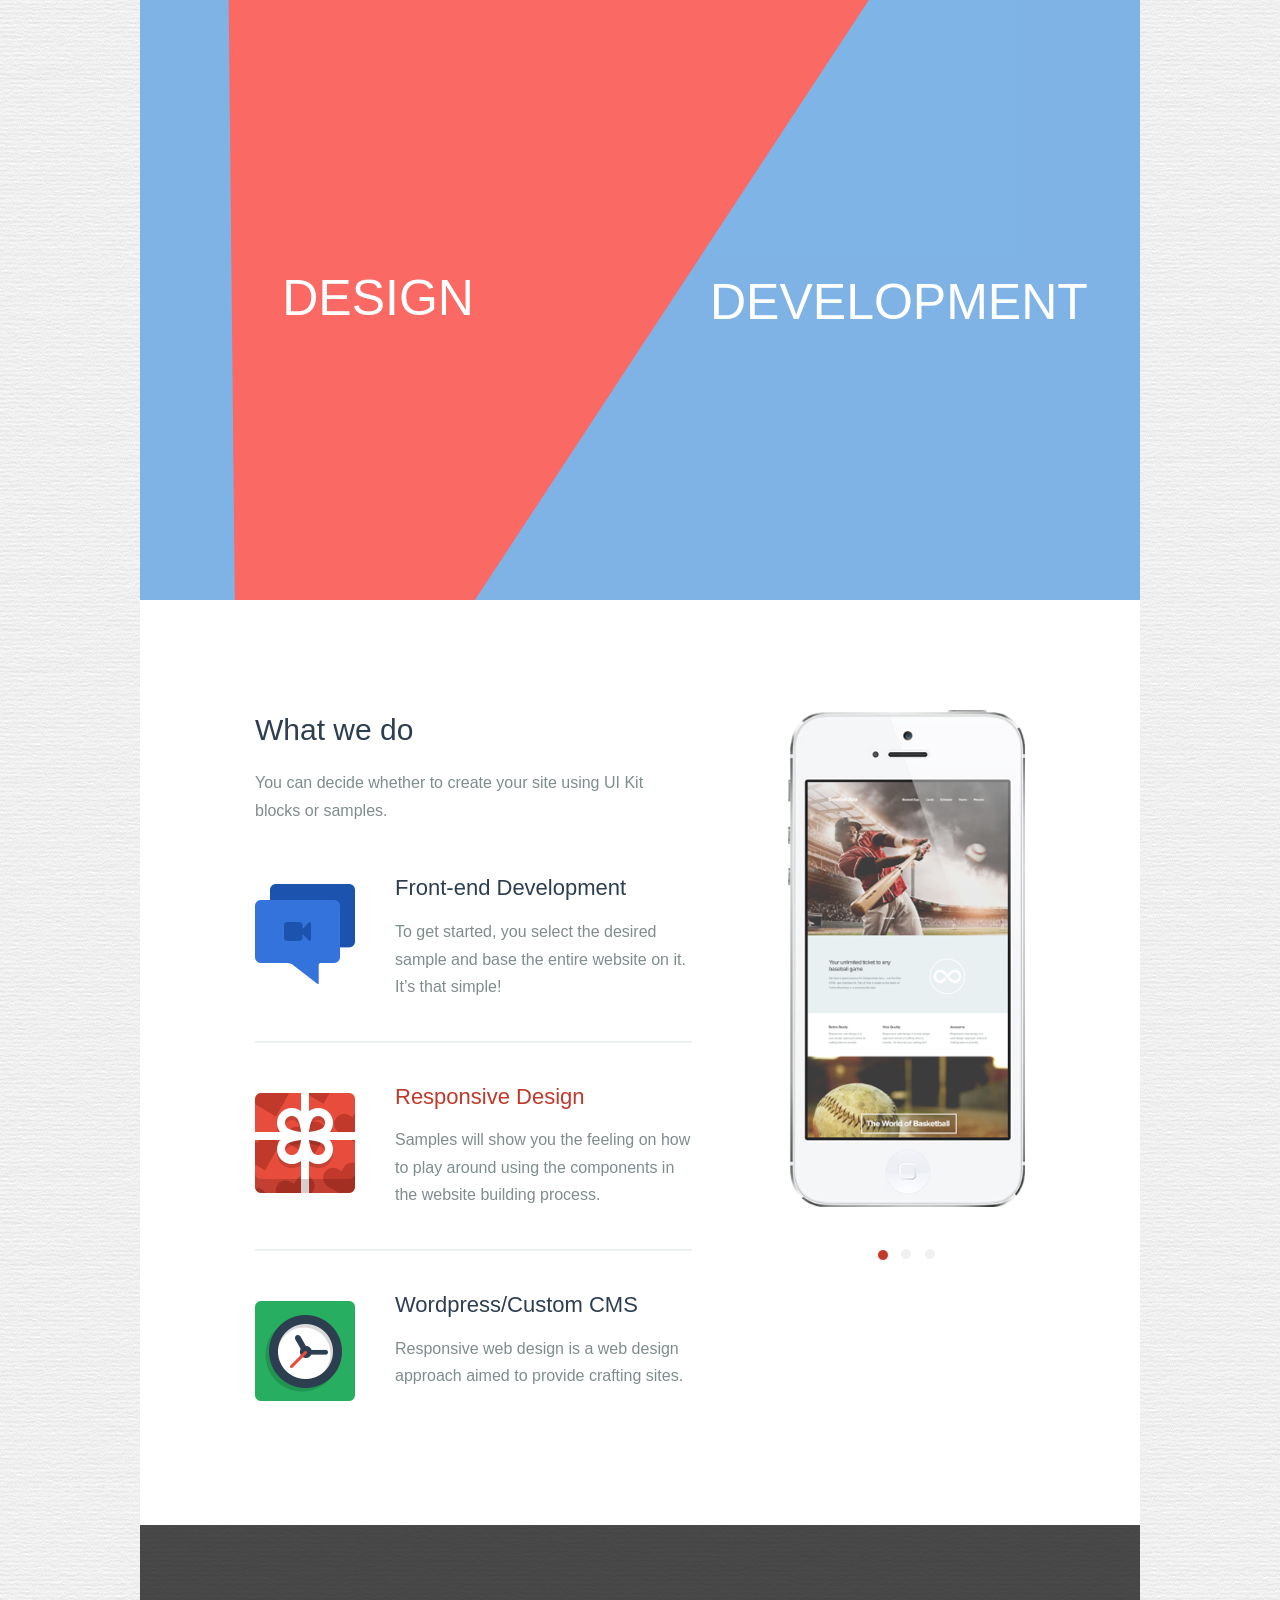
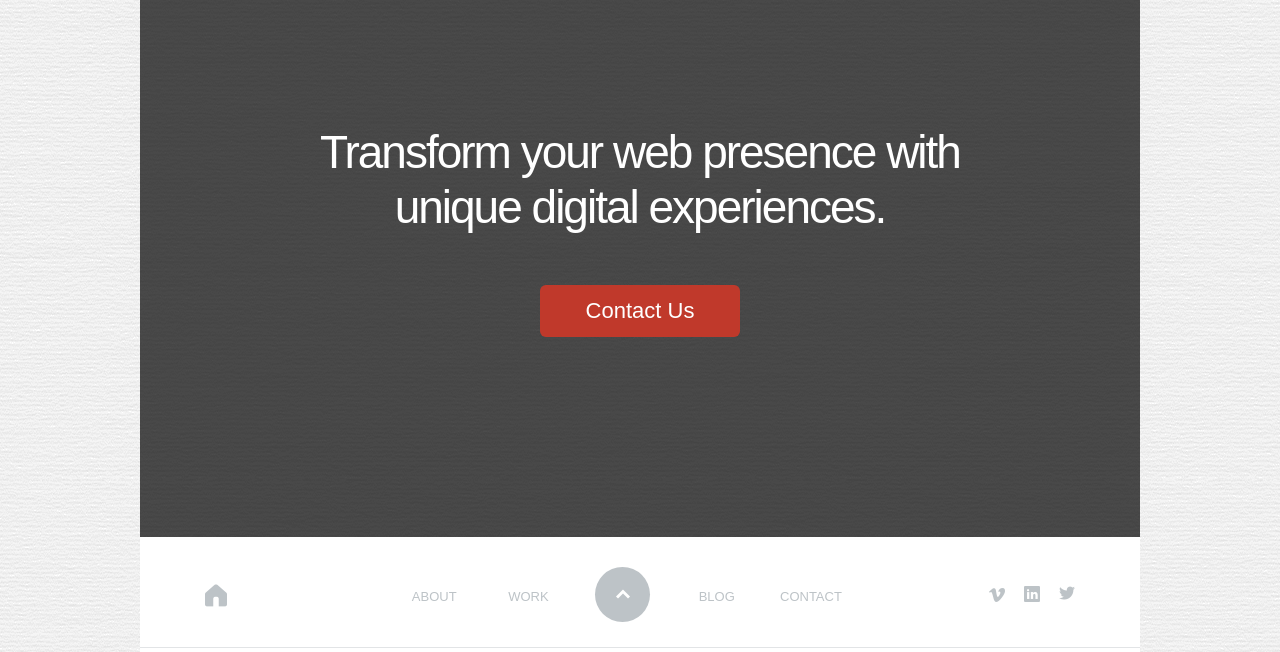
==== commit 0bcb49c9: "homepage" ====
--- a/index.html
+++ b/index.html
@@ -24,7 +24,7 @@
             <div class="design">
                 <div class="design-content">
                     <h3 class="title">Design</h3>
-                    <img class="vector" src="common-files/img/about/design-vector.png"/>
+                    <img class="vector" src="common-files/img/home/design-vector.png"/>
                     <div class="text"><p>Lorum Ipsum Lorum IpsumLorum Ipsum Lorum Ipsum</p>
                         <p>Lorum Ipsum Lorum IpsumLorum Ipsum Lorum Ipsum</p>
                         <p>Lorum Ipsum Lorum IpsumLorum Ipsum Lorum Ipsum</p>
@@ -34,7 +34,7 @@
             <div class="develop">
                 <div class="develop-content">
                     <h3 class="title">Development</h3>
-                    <img class="vector" src="common-files/img/about/develop-vector.png"/>
+                    <img class="vector" src="common-files/img/home/develop-vector.png"/>
                     <div class="text"><p>Lorum Ipsum Lorum IpsumLorum Ipsum Lorum Ipsum</p>
                         <p>Lorum Ipsum Lorum IpsumLorum Ipsum Lorum Ipsum</p>
                         <p>Lorum Ipsum Lorum IpsumLorum Ipsum Lorum Ipsum</p>
@@ -44,13 +44,105 @@
             </div>
         </div>
     </section>
+    <section class="about-2">
+        <div class="container">
+            <div class="row skills">
+                <div class="col-sm-7">
+                    <h3>What we do</h3>
+                    <p>You can decide whether to create your site using UI Kit blocks or samples.</p>
+                    <div class="features">
+                        <div class="box">
+                            <img src="common-files/icons/retina@2x.png" width="100" height="100" alt="">
+                            <h6>Front-end Development</h6>
+                            <p>To get started, you select the desired sample and base the entire website on it. It’s that simple!
+                            </p>
+                        </div>
+                        <div class="box">
+                            <img src="common-files/icons/Gift-Box@2x.png" width="100" height="100" alt="">
+                            <h6 class="responsive">Responsive Design</h6>
+                            <p>Samples will show you the feeling on how to play around using the components in the website building process.</p>
+                        </div>
+                        <div class="box">
+                            <img src="common-files/icons/time@2x.png" width="100" height="100" alt="">
+                            <h6>Wordpress/Custom CMS</h6>
+                            <p>Responsive web design is a web design approach aimed to provide crafting sites.</p>
+                        </div>
+                    </div>
+                </div>
+                <div class="col-sm-4 col-sm-offset-1 text-center">
+                    <div id="c-10_myCarousel" class="carousel slide">
+                        <div class="carousel-inner">
+                            <div class="item active">
+                                <img src="common-files/img/content/iphone@2x.png" width="302" height="635" alt="">
+                            </div>
+                            <div class="item">
+                                <img src="common-files/img/content/screen-2@2xc-30.png" width="302" height="635" alt="">
+                            </div>
+                            <div class="item">
+                                <img src="common-files/img/content/screen-3@2x.png" width="302" height="635" alt="">
+                            </div>
+                        </div>
+                        <ol class="carousel-indicators">
+                            <li data-target="#c-10_myCarousel" data-slide-to="0" class="active"></li>
+                            <li data-target="#c-10_myCarousel" data-slide-to="1"></li>
+                            <li data-target="#c-10_myCarousel" data-slide-to="2"></li>
+                        </ol>
+                    </div>
+                </div>
+            </div>
+        </div>
+    </section>
+    <section class="contact-landing">
+        <div class="overlay"></div>
+        <div class="container">
+            <h2>Transform your web presence with unique digital experiences.</h2>
+            <a class="btn btn-success" href="#">Contact Us</a>
+        </div>
+    </section>
+    <footer class="footer">
+        <div class="container">
+            <a href="#"><span class="fui-home"> </span></a>
+            <nav>
+                <ul>
+                    <li><a href="#">ABOUT</a>
+                    </li>
+                    <li><a href="#">WORK</a>
+                    </li>
+                    <li class="scroll-btn">
+                        <a href="#" class="scroll-top fui-arrow-up"></a>
+                    </li>
+                    <li><a href="#">BLOG</a>
+                    </li>
+                    <li><a href="#">CONTACT</a>
+                    </li>
+                </ul>
+            </nav>
+            <div class="social-btns">
+                <a href="#">
+                    <div class="fui-vimeo"></div>
+                    <div class="fui-vimeo"></div>
+                </a>
+                <a href="#">
+                    <div class="fui-linkedin"></div>
+                    <div class="fui-linkedin"></div>
+                </a>
+                <a href="#">
+                    <div class="fui-twitter"></div>
+                    <div class="fui-twitter"></div>
+                </a>
+            </div>
+        </div>
+    </footer>
 </div>
+
+
 
 <!-- Placed at the end of the document so the pages load faster -->
 <script src="common-files/js/jquery-1.10.2.min.js"></script>
 <script src="flat-ui/js/bootstrap.min.js"></script>
 <script src="common-files/js/modernizr.custom.js"></script>
 <script src="common-files/js/page-transitions.js"></script>
+<script src="common-files/js/jquery.parallax.min.js"></script>
 <script src="common-files/js/startup-kit.js"></script>
 <script src="js/main.js"></script>
 </body>
--- a/css/style.css
+++ b/css/style.css
@@ -1 +1 @@
-.dropdown-arrow-inverse{border-bottom-color:#34495e !important;border-top-color:#34495e !important}body{color:#34495e;font-family:"Helvetica Neue",Helvetica,Arial,sans-serif;font-size:14px;line-height:1.231}input,button,select,textarea{font-family:"Helvetica Neue",Helvetica,Arial,sans-serif;font-size:14px}a{color:#16a085;text-decoration:none;-webkit-transition:color .25s,background .25s;-moz-transition:color .25s,background .25s;-o-transition:color .25s,background .25s;transition:color .25s,background .25s}a:hover{color:#1abc9c;text-decoration:none}h1,.h1{font-size:48px}h2,.h2{font-size:41px}h3,.h3{font-size:32px}h4,.h4{font-size:23px}h5,.h5{font-size:21px}h6,.h6{font-size:19px}h1,.h1,h2,.h2,h3,.h3,h4,.h4,h5,.h5,h6,.h6{line-height:1.2em}h1{font-weight:700}h2{font-weight:700;margin-bottom:2px}h3{font-weight:700;margin-bottom:4px;margin-top:2px}h4{font-weight:500;margin-top:4px}h5{font-weight:500}h6{font-weight:normal}p{font-size:18.004px;line-height:1.722169}.lead{font-size:28px;line-height:1.4642745;font-weight:300;margin-bottom:20px}small{font-size:84%;line-height:2.050846}blockquote{position:relative;border-left:none;padding-left:19px}blockquote p{font-size:20.006px;line-height:1.549829;font-weight:normal;margin-bottom:.4em}blockquote small{font-size:18.004px;line-height:1.722169;font-style:italic;color:#34495e}blockquote small:before{content:""}blockquote:before{position:absolute;left:0;width:3px;height:100%;top:0;bottom:0;background-color:#ebedee;content:"";-webkit-border-radius:2px;-moz-border-radius:2px;border-radius:2px}.img-rounded{-webkit-border-radius:5px;-moz-border-radius:5px;border-radius:5px}.img-comment{font-size:14.994px;line-height:1.231;font-style:italic;margin:24px 0}.text-primary{color:#1abc9c}a.text-primary:hover,a.text-primary:focus{color:#15967d}.text-success{color:#2ecc71}a.text-success:hover,a.text-success:focus{color:#25a35a}.text-danger{color:#e74c3c}a.text-danger:hover,a.text-danger:focus{color:#b93d30}.text-warning{color:#f1c40f}a.text-warning:hover,a.text-warning:focus{color:#c19d0c}.text-info{color:#3498db}a.text-info:hover,a.text-info:focus{color:#2a7aaf}.text-inverse{color:white}a.text-inverse:hover,a.text-inverse:focus{color:#ccc}.muted{color:#bdc3c7}a.muted:hover,a.muted:focus{color:#979c9f}footer{background-color:transparent}.input-append input{-webkit-border-radius:6px 0 0 6px;-moz-border-radius:6px 0 0 6px;border-radius:6px 0 0 6px}.bg-white{background-color:#fff}.bg-black{background-color:#000}.bg-turquoise{background-color:#1abc9c}.bg-green-sea{background-color:#16a085}.bg-emerland{background-color:#2ecc71}.bg-nephritis{background-color:#27ae60}.bg-peter-river{background-color:#3498db}.bg-belize-hole{background-color:#2980b9}.bg-amethyst{background-color:#9b59b6}.bg-wisteria{background-color:#8e44ad}.bg-wet-asphalt{background-color:#34495e}.bg-midnight-blue{background-color:#2c3e50}.bg-sun-flower{background-color:#f1c40f}.bg-orange{background-color:#f39c12}.bg-carrot{background-color:#e67e22}.bg-pumpkin{background-color:#d35400}.bg-alizarin{background-color:#e74c3c}.bg-pomegranate{background-color:#c0392b}.bg-clouds{background-color:#ecf0f1}.bg-silver{background-color:#bdc3c7}.bg-concrete{background-color:#95a5a6}.bg-asbestos{background-color:#7f8c8d}.bg-base{background-color:#34495e}.bg-firm{background-color:#1abc9c}.bg-success{background-color:#2ecc71}.bg-danger{background-color:#e74c3c}.bg-warning{background-color:#f1c40f}.bg-info{background-color:#3498db}.bordered{border-style:solid}.bordered.bg-turquoise{border-color:#16a085}.bordered.bg-emerland{border-color:#27ae60}.bordered.bg-peter-river{border-color:#2980b9}.bordered.bg-amethyst{border-color:#8e44ad}.bordered.bg-wet-asphalt{border-color:#2c3e50}.bordered.bg-sun-flower{border-color:#f39c12}.bordered.bg-carrot{border-color:#d35400}.bordered.bg-alizarin{border-color:#c0392b}.bordered.bg-clouds{border-color:#bdc3c7}.bordered.bg-concrete{border-color:#7f8c8d}html,body{height:100%}body{overflow-x:hidden;color:#7f8c8d;line-height:1.29}@media (max-width:767px){body{padding-right:0;padding-left:0}}li{line-height:20px}.btn{-webkit-border-radius:6px;-moz-border-radius:6px;border-radius:6px;line-height:22px;-webkit-transition:color .25s,background .25s;-moz-transition:color .25s,background .25s;-o-transition:color .25s,background .25s;transition:color .25s,background .25s}.btn.btn-large{font-size:17px;padding:12px 18px}.btn>[class^="fui-"]{margin-left:4px;margin-right:4px;line-height:inherit;display:inline-block;vertical-align:top}.input-group-btn .btn{background:#bdc3c7;line-height:9px 12px 10px;line-height:22px;border:0;margin:0;color:#fff;margin-left:0 !important;padding-left:10px;padding-right:12px}.input-group-btn .btn:hover{background:#cacfd2}textarea,input[type="text"],input[type="password"],input[type="datetime"],input[type="datetime-local"],input[type="date"],input[type="month"],input[type="time"],input[type="week"],input[type="number"],input[type="email"],input[type="url"],input[type="search"],input[type="tel"],input[type="color"],.uneditable-input{outline:none}.form-group{margin-bottom:10px}label{line-height:20px}.carousel{line-height:1}.hero-unit h1{margin-bottom:0;font-size:60px;line-height:1;letter-spacing:-1px;color:inherit}h4,h5,h6{margin-top:10px;margin-bottom:10px}p{margin-bottom:10px}.page-wrapper{position:relative;z-index:2;background:#fff;overflow:hidden;min-height:100%}.header-background{position:absolute;top:0;left:0;right:0;bottom:0}.loaded .page-wrapper,.loaded .header-antiflicker,.loaded body>header .header-background{-webkit-transform:translate3d(0, 0, 0);-moz-transform:translate3d(0, 0, 0);-o-transform:translate3d(0, 0, 0);transform:translate3d(0, 0, 0);-webkit-transition:all .33s cubic-bezier(.694, .0482, .335, 1);-moz-transition:all .33s cubic-bezier(.694, .0482, .335, 1);-o-transition:all .33s cubic-bezier(.694, .0482, .335, 1);transition:all .33s cubic-bezier(.694, .0482, .335, 1)}.loaded.nav-visible .page-wrapper,.loaded.nav-visible .navbar.navbar-fixed-top,.loaded.nav-visible .header-antiflicker,.loaded.nav-visible body>header .header-background{-webkit-transform:translate3d(-230px, 0, 0);-moz-transform:translate3d(-230px, 0, 0);-o-transform:translate3d(-230px, 0, 0);transform:translate3d(-230px, 0, 0)}.loaded.no-csstransitions .page-wrapper,.loaded.no-csstransitions .header-antiflicker{left:0}.loaded.no-csstransitions.nav-visible .page-wrapper,.loaded.no-csstransitions.nav-visible .navbar.navbar-fixed-top,.loaded.no-csstransitions.nav-visible .header-antiflicker{left:-230px !important;right:auto}.carousel-indicators{width:100%}[class^="fui-"]{display:inline-block;vertical-align:middle}body>section,header,footer{position:relative;-webkit-box-sizing:border-box;-moz-box-sizing:border-box;box-sizing:border-box}@media (max-width:767px){body>section,header,footer{padding-right:5px;padding-left:5px}}img{width:auto\9;height:auto;max-width:100%;vertical-align:middle;border:0;-ms-interpolation-mode:bicubic}h1,.h1,h2,.h2,h3,.h3,h4,.h4,h5,.h5,h6,.h6{font-family:"Helvetica Neue",Helvetica,Arial,sans-serif;color:#2c3e50}h1{font-weight:normal}h3{font-weight:normal}img{-webkit-backface-visibility:hidden}textarea,input[type="text"],input[type="password"],input[type="datetime"],input[type="datetime-local"],input[type="date"],input[type="month"],input[type="time"],input[type="week"],input[type="number"],input[type="email"],input[type="url"],input[type="search"],input[type="tel"],input[type="color"],.uneditable-input{font-family:"Helvetica Neue",Helvetica,Arial,sans-serif;font-size:16px;font-weight:normal;color:#7f8c8d}a:hover,button:hover,a:focus,button:focus,a:active,button:active{outline:none}#bgVideo{overflow:hidden}#bgVideo>video{position:absolute !important}.navbar{left:0;right:0}.navbar .brand{padding:23px 28px 24px 0;float:left}.navbar .subnav{display:none}.navbar a{-webkit-transition:color .25s,background .25s;-moz-transition:color .25s,background .25s;-o-transition:color .25s,background .25s;transition:color .25s,background .25s}.navbar .navbar-collapse{padding-left:0;padding-right:0}.navbar .nav>li{float:left}.navbar .nav>li>a:hover,.navbar .nav>li>a:focus{background:none}.navbar .navbar-toggle{margin:26px 0 10px;color:white;background:none;padding:0;width:30px;height:30px;background:url("../common-files/icons/menu-icon@2x.png") 50% no-repeat;-webkit-background-size:17px 12px;-moz-background-size:17px 12px;-o-background-size:17px 12px;background-size:17px 12px;-webkit-border-radius:0;-moz-border-radius:0;border-radius:0}.navbar .navbar-toggle:before{display:none}.navbar .navbar-form .btn{height:auto;line-height:22px;padding-top:10px;padding-bottom:10px}.navbar .nav>li>a>[class*="fui-"]{font-size:24px;margin:-10px 0 0;position:relative;top:4px}.navbar.navbar-fixed-top{-webkit-transform:translate3d(0, 0, 0);-moz-transform:translate3d(0, 0, 0);-o-transform:translate3d(0, 0, 0);transform:translate3d(0, 0, 0);max-width:1170px;margin:0 auto}.loaded .navbar.navbar-fixed-top{-webkit-transition:all .33s cubic-bezier(.694, .0482, .335, 1);-moz-transition:all .33s cubic-bezier(.694, .0482, .335, 1);-o-transition:all .33s cubic-bezier(.694, .0482, .335, 1);transition:all .33s cubic-bezier(.694, .0482, .335, 1)}@media (min-width:768px) and (max-width:991px){.navbar-collapse.collapse{display:none !important}.navbar-toggle{display:block}.navbar-header{float:none}}.header-19 .navbar-collapse.collapse,.header-16 .navbar-collapse.collapse{display:none !important}@media (max-width:991px){body .navbar-collapse{width:230px;position:fixed;top:0;right:0;bottom:0;height:100% !important;z-index:1}}@media (min-width:992px){body>.collapse.navbar-collapse{display:none !important}}body .navbar-collapse#header-19,body .navbar-collapse#header-16{width:230px;position:fixed;top:0;right:0;bottom:0;height:100% !important;z-index:1}body>.navbar-collapse{padding:25px 0;overflow:auto;background:#222527;min-height:100%}body>.navbar-collapse::-webkit-scrollbar{display:none}body>.navbar-collapse .pull-right,body>.navbar-collapse .pull-left{float:none !important}body>.navbar-collapse .nav{margin:0 0 10px}body>.navbar-collapse .nav>li{margin:0}body>.navbar-collapse .nav>li>a{display:block;padding:12px 35px;border-bottom:2px solid #24292d;font-size:13px;font-weight:normal;letter-spacing:1px;color:#5b5e61;text-transform:uppercase}body>.navbar-collapse .nav>li>a:hover,body>.navbar-collapse .nav>li>a:focus,body>.navbar-collapse .nav>li>a.active{color:#fff}body>.navbar-collapse .nav>li>a:hover,body>.navbar-collapse .nav>li>a:focus{background:none}body>.navbar-collapse .nav>li.active>a{color:#fff}body>.navbar-collapse .nav>li.active>a:hover,body>.navbar-collapse .nav>li.active>a:focus,body>.navbar-collapse .nav>li.active>a.active{color:#fff}body>.navbar-collapse .subnav{display:block;list-style:none;margin:0;padding:0}body>.navbar-collapse .subnav li>a{display:block;margin:0;padding:7px 35px;font-size:13px;font-weight:normal;color:#5b5e61;text-transform:capitalize}body>.navbar-collapse .subnav li>a:hover,body>.navbar-collapse .subnav li>a:focus,body>.navbar-collapse .subnav li>a.active{color:#fff}body>.navbar-collapse .navbar-form,body>.navbar-collapse .navbar-search{padding:10px 35px;margin:0;border-bottom:0 none;border-top:0 none;box-shadow:none}body>.navbar-collapse .navbar-form:focus,body>.navbar-collapse .navbar-search:focus{outline:0 none}body>.navbar-collapse .navbar-form .btn,body>.navbar-collapse .navbar-search .btn,body>.navbar-collapse .navbar-form .btn-primary,body>.navbar-collapse .navbar-search .btn-primary{height:30px;line-height:20px;font-size:15px;color:#5b5e61;background:none;padding:0}body>.navbar-collapse .navbar-form .btn:hover,body>.navbar-collapse .navbar-search .btn:hover,body>.navbar-collapse .navbar-form .btn-primary:hover,body>.navbar-collapse .navbar-search .btn-primary:hover{color:#fff}.delimiter{margin-top:200px}.delimiter.line{margin-top:150px;margin-bottom:150px;border-top:2px solid #ebedee}header{padding-top:100px;padding-bottom:70px;z-index:100}header .brand{font-size:25px;font-weight:normal;color:#34495e;font-family:"Helvetica Neue",Helvetica,Arial,sans-serif;font-weight:800;letter-spacing:-1px;color:#2c3e50}header .brand img:first-child{float:left;margin:-10px 15px 0 0}section *{z-index:2}.background{position:absolute;left:0;top:0;right:0;bottom:0;z-index:1;background:50% 50% no-repeat;-webkit-background-size:cover;-moz-background-size:cover;-o-background-size:cover;background-size:cover;opacity:20;filter:alpha(opacity=2000);opacity:.2;filter:alpha(opacity=20)}.container{position:relative;z-index:2}@media (max-width:767px){header{-webkit-box-sizing:border-box;-moz-box-sizing:border-box;box-sizing:border-box}}.container{max-width:1000px}.about-section{position:relative;text-align:center}.about-section .design{width:100%;height:600px;margin-bottom:3%;position:relative;background:#fb6964;-webkit-clip-path:polygon(10% 145%, 9% 0, 100% 0, 100% -65%);clip-path:polygon(10% 145%, 9% 0, 100% 0, 100% -65%);z-index:100;transition:all 1.5s ease}.about-section .design.active{background:rgba(251,105,100,0.7);-webkit-clip-path:polygon(0 275%, 0 0, 100% 0, 100% -45%);clip-path:polygon(0 275%, 0 0, 100% 0, 100% -45%);transition:all 1.5s ease}.about-section .design.develop-active{-webkit-clip-path:polygon(10% 120%, 9% 0, 100% 0, 110% -260%);clip-path:polygon(10% 120%, 9% 0, 100% 0, 110% -260%);transition:all 1.5s ease}.about-section .design .design-content{position:absolute;z-index:101;margin:12% -12%;PADDING:15% 5%;cursor:pointer}.about-section .design .design-content h3.title{color:white;text-transform:uppercase;font-size:5rem}.about-section .design .design-content img.vector{width:30%;padding:5% 0}.about-section .design .design-content .text p{color:whitesmoke;font-size:1.3rem}.about-section .design .design-content img.vector,.about-section .design .design-content .text p{opacity:0}.about-section .develop{position:absolute;right:3.5%;top:0;width:95%;height:600px;background:rgba(95,161,224,0.8);transition:all 1.5s ease}.about-section .develop.active{background:rgba(95,161,224,0.6)}.about-section .develop .develop-content{cursor:pointer;position:absolute;z-index:101;margin:12% 52%;PADDING:15% 5%}.about-section .develop .develop-content h3.title{font-size:5rem;color:white;text-transform:uppercase}.about-section .develop .develop-content img.vector{width:30%;padding:5% 0}.about-section .develop .develop-content .text p{color:whitesmoke;font-size:1.3rem}.about-section .develop .develop-content img.vector,.about-section .develop .develop-content .text p{opacity:0}+.dropdown-arrow-inverse{border-bottom-color:#34495e !important;border-top-color:#34495e !important}body{color:#34495e;font-family:"Helvetica Neue",Helvetica,Arial,sans-serif;font-size:14px;line-height:1.231}input,button,select,textarea{font-family:"Helvetica Neue",Helvetica,Arial,sans-serif;font-size:14px}a{color:#16a085;text-decoration:none;-webkit-transition:color .25s,background .25s;-moz-transition:color .25s,background .25s;-o-transition:color .25s,background .25s;transition:color .25s,background .25s}a:hover{color:#1abc9c;text-decoration:none}h1,.h1{font-size:48px}h2,.h2{font-size:41px}h3,.h3{font-size:32px}h4,.h4{font-size:23px}h5,.h5{font-size:21px}h6,.h6{font-size:19px}h1,.h1,h2,.h2,h3,.h3,h4,.h4,h5,.h5,h6,.h6{line-height:1.2em}h1{font-weight:700}h2{font-weight:700;margin-bottom:2px}h3{font-weight:700;margin-bottom:4px;margin-top:2px}h4{font-weight:500;margin-top:4px}h5{font-weight:500}h6{font-weight:normal}p{font-size:18.004px;line-height:1.722169}.lead{font-size:28px;line-height:1.4642745;font-weight:300;margin-bottom:20px}small{font-size:84%;line-height:2.050846}blockquote{position:relative;border-left:none;padding-left:19px}blockquote p{font-size:20.006px;line-height:1.549829;font-weight:normal;margin-bottom:.4em}blockquote small{font-size:18.004px;line-height:1.722169;font-style:italic;color:#34495e}blockquote small:before{content:""}blockquote:before{position:absolute;left:0;width:3px;height:100%;top:0;bottom:0;background-color:#ebedee;content:"";-webkit-border-radius:2px;-moz-border-radius:2px;border-radius:2px}.img-rounded{-webkit-border-radius:5px;-moz-border-radius:5px;border-radius:5px}.img-comment{font-size:14.994px;line-height:1.231;font-style:italic;margin:24px 0}.text-primary{color:#1abc9c}a.text-primary:hover,a.text-primary:focus{color:#15967d}.text-success{color:#2ecc71}a.text-success:hover,a.text-success:focus{color:#25a35a}.text-danger{color:#e74c3c}a.text-danger:hover,a.text-danger:focus{color:#b93d30}.text-warning{color:#f1c40f}a.text-warning:hover,a.text-warning:focus{color:#c19d0c}.text-info{color:#3498db}a.text-info:hover,a.text-info:focus{color:#2a7aaf}.text-inverse{color:white}a.text-inverse:hover,a.text-inverse:focus{color:#ccc}.muted{color:#bdc3c7}a.muted:hover,a.muted:focus{color:#979c9f}footer{background-color:transparent}.input-append input{-webkit-border-radius:6px 0 0 6px;-moz-border-radius:6px 0 0 6px;border-radius:6px 0 0 6px}.bg-white{background-color:#fff}.bg-black{background-color:#000}.bg-turquoise{background-color:#1abc9c}.bg-green-sea{background-color:#16a085}.bg-emerland{background-color:#2ecc71}.bg-nephritis{background-color:#27ae60}.bg-peter-river{background-color:#3498db}.bg-belize-hole{background-color:#2980b9}.bg-amethyst{background-color:#9b59b6}.bg-wisteria{background-color:#8e44ad}.bg-wet-asphalt{background-color:#34495e}.bg-midnight-blue{background-color:#2c3e50}.bg-sun-flower{background-color:#f1c40f}.bg-orange{background-color:#f39c12}.bg-carrot{background-color:#e67e22}.bg-pumpkin{background-color:#d35400}.bg-alizarin{background-color:#e74c3c}.bg-pomegranate{background-color:#c0392b}.bg-clouds{background-color:#ecf0f1}.bg-silver{background-color:#bdc3c7}.bg-concrete{background-color:#95a5a6}.bg-asbestos{background-color:#7f8c8d}.bg-base{background-color:#34495e}.bg-firm{background-color:#1abc9c}.bg-success{background-color:#2ecc71}.bg-danger{background-color:#e74c3c}.bg-warning{background-color:#f1c40f}.bg-info{background-color:#3498db}.bordered{border-style:solid}.bordered.bg-turquoise{border-color:#16a085}.bordered.bg-emerland{border-color:#27ae60}.bordered.bg-peter-river{border-color:#2980b9}.bordered.bg-amethyst{border-color:#8e44ad}.bordered.bg-wet-asphalt{border-color:#2c3e50}.bordered.bg-sun-flower{border-color:#f39c12}.bordered.bg-carrot{border-color:#d35400}.bordered.bg-alizarin{border-color:#c0392b}.bordered.bg-clouds{border-color:#bdc3c7}.bordered.bg-concrete{border-color:#7f8c8d}html,body{height:100%}body{overflow-x:hidden;color:#7f8c8d;line-height:1.29}@media (max-width:767px){body{padding-right:0;padding-left:0}}li{line-height:20px}.btn{-webkit-border-radius:6px;-moz-border-radius:6px;border-radius:6px;line-height:22px;-webkit-transition:color .25s,background .25s;-moz-transition:color .25s,background .25s;-o-transition:color .25s,background .25s;transition:color .25s,background .25s}.btn.btn-large{font-size:17px;padding:12px 18px}.btn>[class^="fui-"]{margin-left:4px;margin-right:4px;line-height:inherit;display:inline-block;vertical-align:top}.input-group-btn .btn{background:#bdc3c7;line-height:9px 12px 10px;line-height:22px;border:0;margin:0;color:#fff;margin-left:0 !important;padding-left:10px;padding-right:12px}.input-group-btn .btn:hover{background:#cacfd2}textarea,input[type="text"],input[type="password"],input[type="datetime"],input[type="datetime-local"],input[type="date"],input[type="month"],input[type="time"],input[type="week"],input[type="number"],input[type="email"],input[type="url"],input[type="search"],input[type="tel"],input[type="color"],.uneditable-input{outline:none}.form-group{margin-bottom:10px}label{line-height:20px}.carousel{line-height:1}.hero-unit h1{margin-bottom:0;font-size:60px;line-height:1;letter-spacing:-1px;color:inherit}h4,h5,h6{margin-top:10px;margin-bottom:10px}p{margin-bottom:10px}.page-wrapper{position:relative;z-index:2;background:#fff;overflow:hidden;min-height:100%}.header-background{position:absolute;top:0;left:0;right:0;bottom:0}.loaded .page-wrapper,.loaded .header-antiflicker,.loaded body>header .header-background{-webkit-transform:translate3d(0, 0, 0);-moz-transform:translate3d(0, 0, 0);-o-transform:translate3d(0, 0, 0);transform:translate3d(0, 0, 0);-webkit-transition:all .33s cubic-bezier(.694, .0482, .335, 1);-moz-transition:all .33s cubic-bezier(.694, .0482, .335, 1);-o-transition:all .33s cubic-bezier(.694, .0482, .335, 1);transition:all .33s cubic-bezier(.694, .0482, .335, 1)}.loaded.nav-visible .page-wrapper,.loaded.nav-visible .navbar.navbar-fixed-top,.loaded.nav-visible .header-antiflicker,.loaded.nav-visible body>header .header-background{-webkit-transform:translate3d(-230px, 0, 0);-moz-transform:translate3d(-230px, 0, 0);-o-transform:translate3d(-230px, 0, 0);transform:translate3d(-230px, 0, 0)}.loaded.no-csstransitions .page-wrapper,.loaded.no-csstransitions .header-antiflicker{left:0}.loaded.no-csstransitions.nav-visible .page-wrapper,.loaded.no-csstransitions.nav-visible .navbar.navbar-fixed-top,.loaded.no-csstransitions.nav-visible .header-antiflicker{left:-230px !important;right:auto}.carousel-indicators{width:100%}[class^="fui-"]{display:inline-block;vertical-align:middle}body>section,header,footer{position:relative;-webkit-box-sizing:border-box;-moz-box-sizing:border-box;box-sizing:border-box}@media (max-width:767px){body>section,header,footer{padding-right:5px;padding-left:5px}}img{width:auto\9;height:auto;max-width:100%;vertical-align:middle;border:0;-ms-interpolation-mode:bicubic}h1,.h1,h2,.h2,h3,.h3,h4,.h4,h5,.h5,h6,.h6{font-family:"Helvetica Neue",Helvetica,Arial,sans-serif;color:#2c3e50}h1{font-weight:normal}h3{font-weight:normal}img{-webkit-backface-visibility:hidden}textarea,input[type="text"],input[type="password"],input[type="datetime"],input[type="datetime-local"],input[type="date"],input[type="month"],input[type="time"],input[type="week"],input[type="number"],input[type="email"],input[type="url"],input[type="search"],input[type="tel"],input[type="color"],.uneditable-input{font-family:"Helvetica Neue",Helvetica,Arial,sans-serif;font-size:16px;font-weight:normal;color:#7f8c8d}a:hover,button:hover,a:focus,button:focus,a:active,button:active{outline:none}#bgVideo{overflow:hidden}#bgVideo>video{position:absolute !important}.navbar{left:0;right:0}.navbar .brand{padding:23px 28px 24px 0;float:left}.navbar .subnav{display:none}.navbar a{-webkit-transition:color .25s,background .25s;-moz-transition:color .25s,background .25s;-o-transition:color .25s,background .25s;transition:color .25s,background .25s}.navbar .navbar-collapse{padding-left:0;padding-right:0}.navbar .nav>li{float:left}.navbar .nav>li>a:hover,.navbar .nav>li>a:focus{background:none}.navbar .navbar-toggle{margin:26px 0 10px;color:white;background:none;padding:0;width:30px;height:30px;background:url("../common-files/icons/menu-icon@2x.png") 50% no-repeat;-webkit-background-size:17px 12px;-moz-background-size:17px 12px;-o-background-size:17px 12px;background-size:17px 12px;-webkit-border-radius:0;-moz-border-radius:0;border-radius:0}.navbar .navbar-toggle:before{display:none}.navbar .navbar-form .btn{height:auto;line-height:22px;padding-top:10px;padding-bottom:10px}.navbar .nav>li>a>[class*="fui-"]{font-size:24px;margin:-10px 0 0;position:relative;top:4px}.navbar.navbar-fixed-top{-webkit-transform:translate3d(0, 0, 0);-moz-transform:translate3d(0, 0, 0);-o-transform:translate3d(0, 0, 0);transform:translate3d(0, 0, 0);max-width:1170px;margin:0 auto}.loaded .navbar.navbar-fixed-top{-webkit-transition:all .33s cubic-bezier(.694, .0482, .335, 1);-moz-transition:all .33s cubic-bezier(.694, .0482, .335, 1);-o-transition:all .33s cubic-bezier(.694, .0482, .335, 1);transition:all .33s cubic-bezier(.694, .0482, .335, 1)}@media (min-width:768px) and (max-width:991px){.navbar-collapse.collapse{display:none !important}.navbar-toggle{display:block}.navbar-header{float:none}}.header-19 .navbar-collapse.collapse,.header-16 .navbar-collapse.collapse{display:none !important}@media (max-width:991px){body .navbar-collapse{width:230px;position:fixed;top:0;right:0;bottom:0;height:100% !important;z-index:1}}@media (min-width:992px){body>.collapse.navbar-collapse{display:none !important}}body .navbar-collapse#header-19,body .navbar-collapse#header-16{width:230px;position:fixed;top:0;right:0;bottom:0;height:100% !important;z-index:1}body>.navbar-collapse{padding:25px 0;overflow:auto;background:#222527;min-height:100%}body>.navbar-collapse::-webkit-scrollbar{display:none}body>.navbar-collapse .pull-right,body>.navbar-collapse .pull-left{float:none !important}body>.navbar-collapse .nav{margin:0 0 10px}body>.navbar-collapse .nav>li{margin:0}body>.navbar-collapse .nav>li>a{display:block;padding:12px 35px;border-bottom:2px solid #24292d;font-size:13px;font-weight:normal;letter-spacing:1px;color:#5b5e61;text-transform:uppercase}body>.navbar-collapse .nav>li>a:hover,body>.navbar-collapse .nav>li>a:focus,body>.navbar-collapse .nav>li>a.active{color:#fff}body>.navbar-collapse .nav>li>a:hover,body>.navbar-collapse .nav>li>a:focus{background:none}body>.navbar-collapse .nav>li.active>a{color:#fff}body>.navbar-collapse .nav>li.active>a:hover,body>.navbar-collapse .nav>li.active>a:focus,body>.navbar-collapse .nav>li.active>a.active{color:#fff}body>.navbar-collapse .subnav{display:block;list-style:none;margin:0;padding:0}body>.navbar-collapse .subnav li>a{display:block;margin:0;padding:7px 35px;font-size:13px;font-weight:normal;color:#5b5e61;text-transform:capitalize}body>.navbar-collapse .subnav li>a:hover,body>.navbar-collapse .subnav li>a:focus,body>.navbar-collapse .subnav li>a.active{color:#fff}body>.navbar-collapse .navbar-form,body>.navbar-collapse .navbar-search{padding:10px 35px;margin:0;border-bottom:0 none;border-top:0 none;box-shadow:none}body>.navbar-collapse .navbar-form:focus,body>.navbar-collapse .navbar-search:focus{outline:0 none}body>.navbar-collapse .navbar-form .btn,body>.navbar-collapse .navbar-search .btn,body>.navbar-collapse .navbar-form .btn-primary,body>.navbar-collapse .navbar-search .btn-primary{height:30px;line-height:20px;font-size:15px;color:#5b5e61;background:none;padding:0}body>.navbar-collapse .navbar-form .btn:hover,body>.navbar-collapse .navbar-search .btn:hover,body>.navbar-collapse .navbar-form .btn-primary:hover,body>.navbar-collapse .navbar-search .btn-primary:hover{color:#fff}.delimiter{margin-top:200px}.delimiter.line{margin-top:150px;margin-bottom:150px;border-top:2px solid #ebedee}header{padding-top:100px;padding-bottom:70px;z-index:100}header .brand{font-size:25px;font-weight:normal;color:#34495e;font-family:"Helvetica Neue",Helvetica,Arial,sans-serif;font-weight:800;letter-spacing:-1px;color:#2c3e50}header .brand img:first-child{float:left;margin:-10px 15px 0 0}section *{z-index:2}.background{position:absolute;left:0;top:0;right:0;bottom:0;z-index:1;background:50% 50% no-repeat;-webkit-background-size:cover;-moz-background-size:cover;-o-background-size:cover;background-size:cover;opacity:20;filter:alpha(opacity=2000);opacity:.2;filter:alpha(opacity=20)}.container{position:relative;z-index:2}@media (max-width:767px){header{-webkit-box-sizing:border-box;-moz-box-sizing:border-box;box-sizing:border-box}}.container{max-width:1000px}.page-wrapper{background:url("../common-files/img/background.png")}.about-section{position:relative;text-align:center}.about-section .container{padding-left:0;background:white}.about-section .design{width:100%;height:600px;margin-bottom:3%;position:relative;background:#fb6964;-webkit-clip-path:polygon(10% 160%, 9% 0, 100% 0, 100% -65%);clip-path:polygon(10% 160%, 9% 0, 100% 0, 100% -65%);z-index:100;transition:all 1.5s ease}.about-section .design.active{background:rgba(251,105,100,0.7);-webkit-clip-path:polygon(0 275%, 0 0, 100% 0, 100% -45%);clip-path:polygon(0 275%, 0 0, 100% 0, 100% -45%);transition:all 1.5s ease}.about-section .design.develop-active{-webkit-clip-path:polygon(10% 120%, 9% 0, 100% 0, 110% -260%);clip-path:polygon(10% 120%, 9% 0, 100% 0, 110% -260%);transition:all 1.5s ease}.about-section .design .design-content{position:absolute;z-index:101;margin:12% -12%;PADDING:15% 5%;cursor:pointer}.about-section .design .design-content h3.title{color:white;text-transform:uppercase;font-size:5rem}.about-section .design .design-content img.vector{width:30%;padding:5% 0}.about-section .design .design-content .text p{color:whitesmoke;font-size:1.3rem}.about-section .design .design-content img.vector,.about-section .design .design-content .text p{opacity:0}.about-section .develop{position:absolute;right:0;top:0;width:100%;height:600px;background:rgba(95,161,224,0.8);transition:all 1.5s ease}.about-section .develop.active{background:rgba(95,161,224,0.6)}.about-section .develop .develop-content{cursor:pointer;position:absolute;z-index:101;margin:12% 52%;PADDING:15% 5%}.about-section .develop .develop-content h3.title{font-size:5rem;color:white;text-transform:uppercase}.about-section .develop .develop-content img.vector{width:30%;padding:5% 0}.about-section .develop .develop-content .text p{color:whitesmoke;font-size:1.3rem}.about-section .develop .develop-content img.vector,.about-section .develop .develop-content .text p{opacity:0}.about-2{position:relative}.about-2 .container{background:white}.about-2 .skills{max-width:800px;margin:auto;padding-top:80px;padding-bottom:125px}.about-2 .carousel{margin-bottom:0;display:inline-block;text-align:center}@media (max-width:767px){.about-2 .carousel{margin-top:80px}}.about-2 .carousel .item img{margin:0 auto}.about-2 .carousel .carousel-indicators{position:static;text-align:center;margin:0;padding-top:40px}.about-2 .carousel .carousel-indicators li{display:inline-block;float:none;width:12px;height:12px;margin-left:7px;text-indent:-999px;background-color:#f1f1f1;border-radius:50%;cursor:pointer}.about-2 .carousel .carousel-indicators li:first-child{margin-left:0}.about-2 .carousel .carousel-indicators .active{background-color:#c0392b}.about-2 .carousel .item.active.left,.about-2 .carousel .item.active.right{opacity:1;z-index:2}.about-2 .carousel .item.next{opacity:1;z-index:1;left:0}.about-2 .carousel .item.prev{opacity:1;z-index:2;left:0}.about-2 h3{font-size:30px;font-weight:normal;color:#2c3e50;font-family:"Helvetica Neue",Helvetica,Arial,sans-serif;margin-bottom:5%;font-weight:300}.about-2 p{font-size:16px;font-weight:normal;color:#7f8c8d}.about-2 .features .box{position:relative;padding-left:140px;padding-top:40px;margin-top:40px;min-height:100px;border-top:2px solid #ecf0f1}.about-2 .features .box.first,.about-2 .features .box:first-child,.about-2 .features .box:first-of-type{margin-top:0;border-top:0}.about-2 .features .box>img{position:absolute;left:0;top:50px}.about-2 .features h6{text-transform:none;font-size:22px;font-weight:normal;color:#2c3e50;font-family:"Helvetica Neue",Helvetica,Arial,sans-serif;font-weight:500;margin-top:0;margin-bottom:15px;line-height:1.3}.about-2 .features h6.responsive{color:#c0392b}.about-2 .features p{font-size:16px;font-weight:normal;color:#7f8c8d}.contact-landing{background:url("../common-files/img/home/contact-image.jpg");background-size:cover;background-attachment:fixed;text-align:center;color:#95a5a6;max-width:1000px;margin:auto;position:relative}.contact-landing .container{padding:20% 0}.contact-landing .overlay{position:absolute;top:0;left:0;width:100%;height:100%;background:rgba(0,0,0,0.7)}.contact-landing h2{color:#fff;font-size:46px;line-height:55px;margin:auto;padding-bottom:5%;letter-spacing:-2px;font-weight:300;max-width:75%}.contact-landing .btn-success{background:#c0392b;font-size:22px;font-weight:500;padding:15px 46px}.contact-landing .btn-success:hover{background:#e74c3c}.contact-landing p{margin:0 auto;width:48%;font-size:20px;line-height:31px;font-weight:500}@media (max-width:767px){.contact-landing p{width:80%}}.footer{padding:30px 0;color:#bdc3c7;line-height:25px;text-align:center;position:relative;background:white;max-width:1000px;margin:auto}.footer.v-center,.footer .v-center{display:table;width:100%}.footer.v-center>div,.footer .v-center>div{display:table-cell;vertical-align:middle;margin-top:0;margin-bottom:0;float:none}@media (min-width:768px){.footer.v-center.row:before,.footer .v-center.row:before,.footer.v-center.row:after,.footer .v-center.row:after{display:none}}@media (max-width:767px){.footer.v-center,.footer .v-center{-webkit-box-sizing:border-box;-moz-box-sizing:border-box;box-sizing:border-box;padding-left:5px;padding-right:5px}.footer.v-center.row,.footer .v-center.row{display:block;width:auto}.footer.v-center.row:before,.footer .v-center.row:before,.footer.v-center.row:after,.footer .v-center.row:after{display:none}.footer.v-center.row>*,.footer .v-center.row>*{display:block;vertical-align:baseline}}.footer:before{content:'';position:absolute;top:110px;left:0;right:0;height:1px;overflow:hidden;background:#e2e4e6}.footer span.fui-home:hover{color:#c0392b}.footer a{color:#bdc3c7;font-weight:500}.footer a:hover,.footer a:focus,.footer a.active{color:#a1a6a9}.footer nav{font-family:"Helvetica Neue",Helvetica,Arial,sans-serif}.footer nav ul{list-style:none;margin:0;padding:0;margin-left:-4%}.footer nav ul li{display:inline-block;min-width:90px;line-height:25px;font-size:1.3rem;font-weight:500}@media (max-width:767px){.footer nav ul li{min-width:70px;font-size:12px;font-weight:normal;color:inherit;font-weight:500}}.footer nav ul li .scroll-top{display:inline-block;width:55px;height:55px;line-height:55px;-webkit-border-radius:50%;-moz-border-radius:50%;border-radius:50%;font-size:16px;font-weight:normal;color:inherit;color:white;background:#bdc3c7}.footer nav ul li .scroll-top:hover,.footer nav ul li .scroll-top:focus,.footer nav ul li .scroll-top.active{color:white}.footer nav ul li .scroll-top:hover,.footer nav ul li .scroll-top:focus{background:#c0392b;-webkit-animation:spin .4s 1 linear;animation:spin .4s 1 linear}@-moz-keyframes spin{0%{-webkit-transform:rotate(0deg);-moz-transform:rotate(0deg);-ms-transform:rotate(0deg);-o-transform:rotate(0deg);transform:rotate(0deg)}100%{-webkit-transform:rotate(359deg);-moz-transform:rotate(359deg);-ms-transform:rotate(359deg);-o-transform:rotate(359deg);transform:rotate(359deg)}}@-webkit-keyframes spin{0%{-webkit-transform:rotate(0deg);-moz-transform:rotate(0deg);-ms-transform:rotate(0deg);-o-transform:rotate(0deg);transform:rotate(0deg)}100%{-webkit-transform:rotate(359deg);-moz-transform:rotate(359deg);-ms-transform:rotate(359deg);-o-transform:rotate(359deg);transform:rotate(359deg)}}@keyframes spin{0%{-webkit-transform:rotate(0deg);-moz-transform:rotate(0deg);-ms-transform:rotate(0deg);-o-transform:rotate(0deg);transform:rotate(0deg)}100%{-webkit-transform:rotate(359deg);-moz-transform:rotate(359deg);-ms-transform:rotate(359deg);-o-transform:rotate(359deg);transform:rotate(359deg)}}.footer nav ul li .scroll-top:active,.footer nav ul li .scroll-top.active{background:#84898b}.footer nav ul li :hover{color:#c0392b;font-size:1.4rem}.footer>.container{position:relative;max-width:900px}.footer .container>a{position:absolute;top:15px;left:15px}.footer .container>a [class*="fui-"]{font-size:22px}.footer .social-btns{white-space:nowrap;position:absolute;top:15px;right:15px}.footer .social-btns>*{display:inline-block;margin-left:15px;font-size:16px;font-weight:normal;color:rgba(0,0,0,0.4);width:16px;height:25px;overflow:hidden;text-align:center}.footer .social-btns>*:first-child{margin-left:0}.footer .social-btns>*>*{display:block;position:relative;top:0;color:#c0392b;-webkit-transition:.25s top;-moz-transition:.25s top;-o-transition:.25s top;transition:.25s top}.footer .social-btns>*>*:first-child{color:#bdc3c7}.footer .social-btns>*:hover>*{top:-100%}@media (max-width:600px){.footer .container>a,.footer .scroll-btn{display:none}.footer nav ul li{float:none;margin:18px 0 0;display:block;text-align:left}.footer nav ul li:first-child{margin-top:0}.footer .social-btns{position:static;text-align:left;margin-top:20px;margin-bottom:-5px}}@media (min-width:992px){.container{width:100%}}@media (min-width:768px){.container{width:100%}}
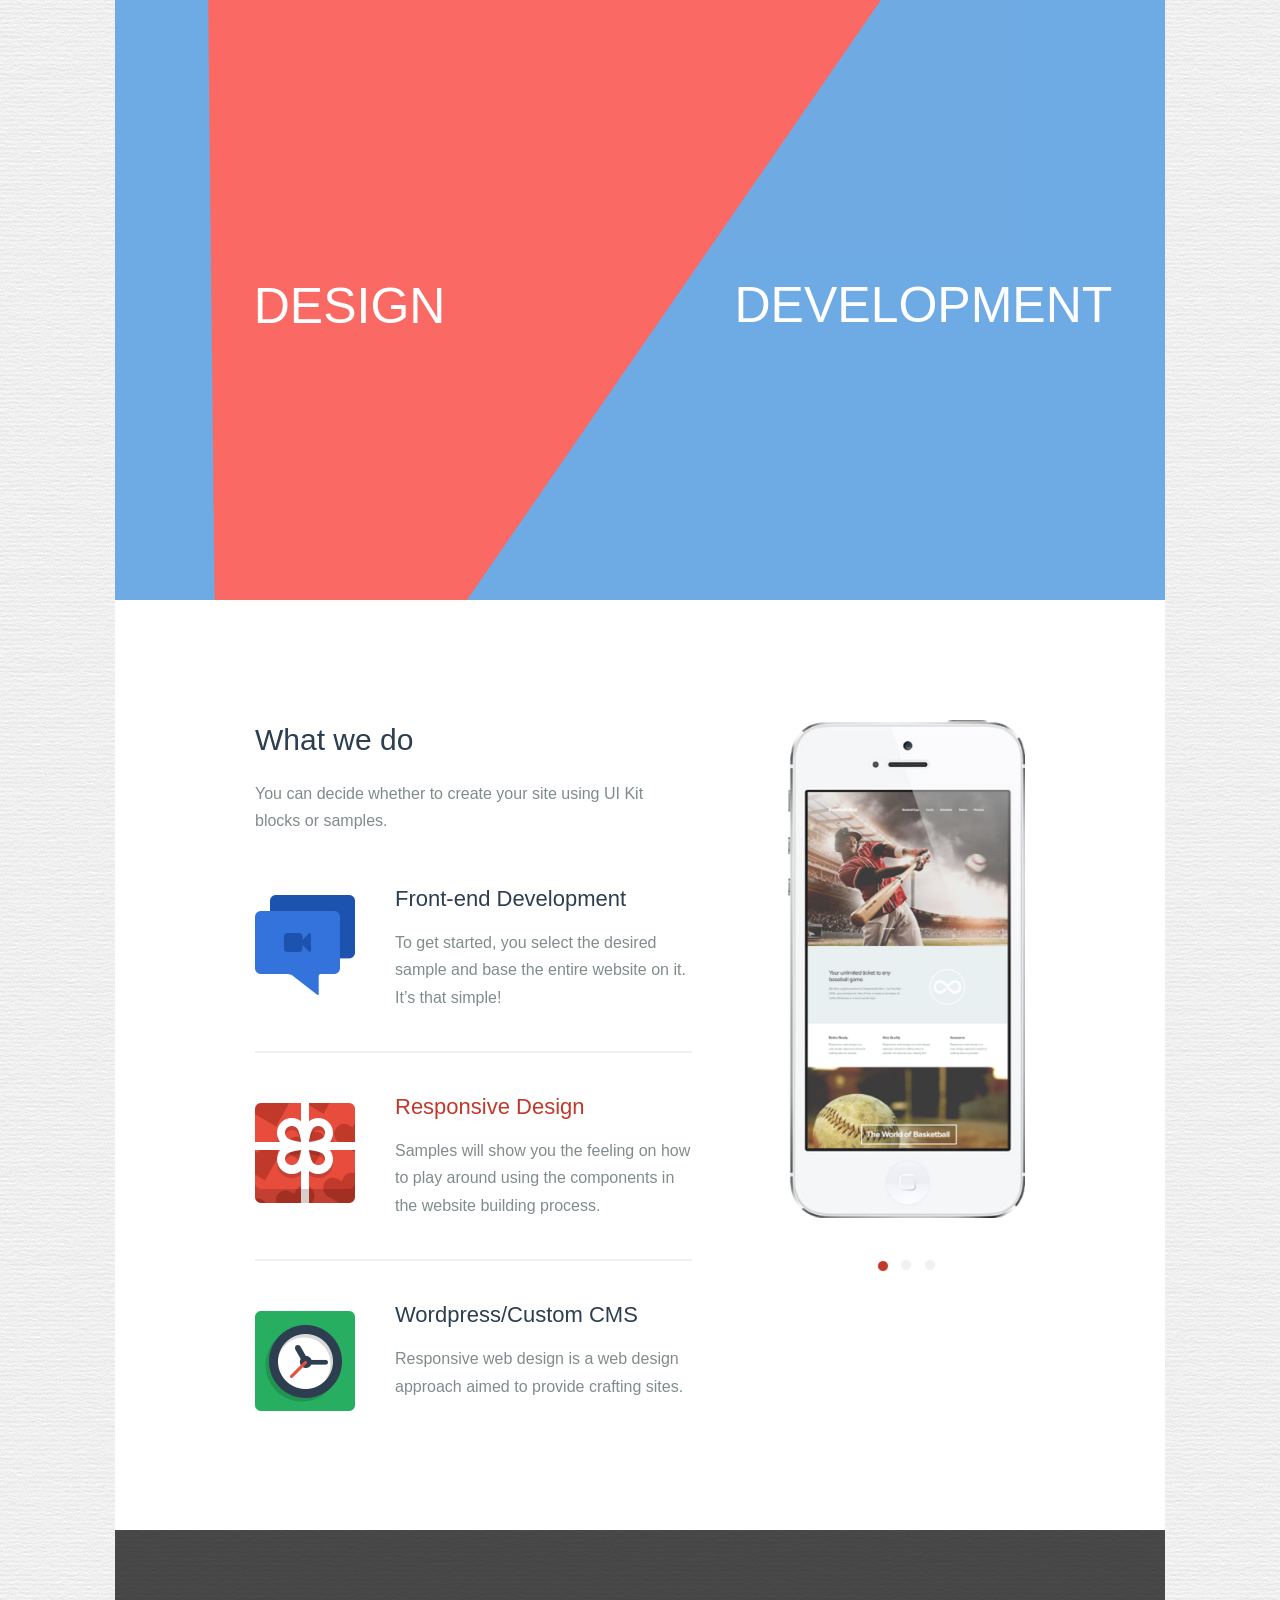
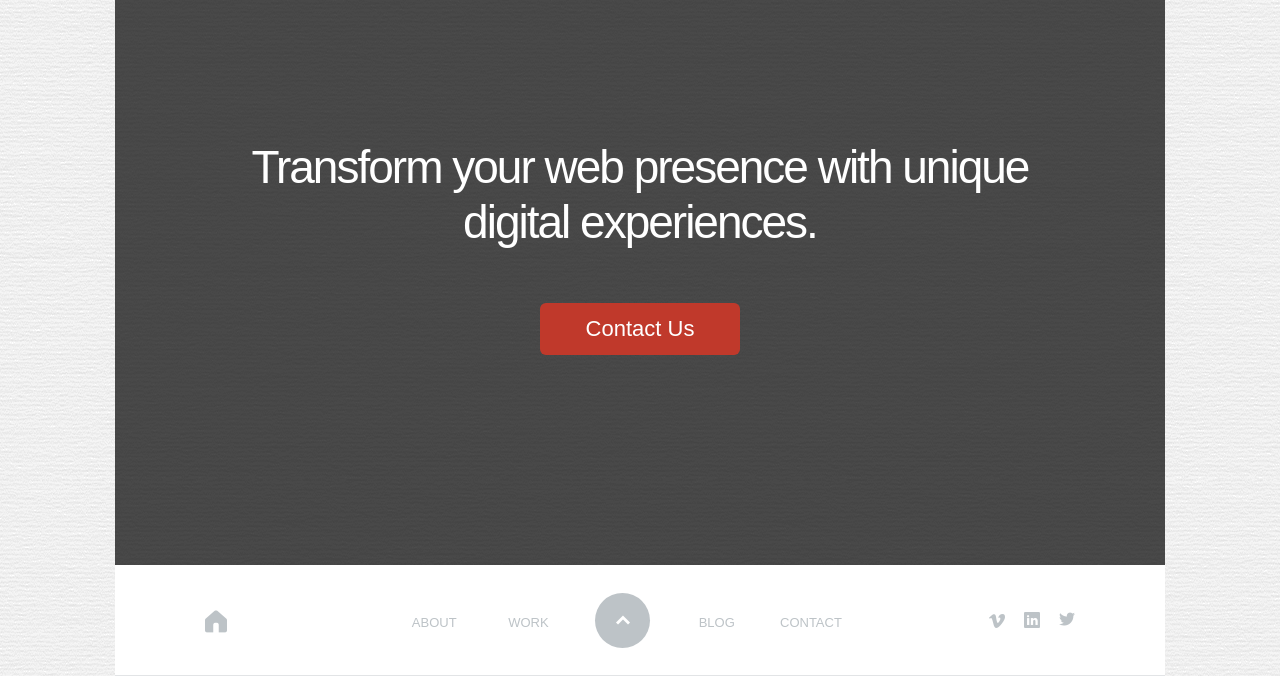
==== commit 12bc23c3: "blog + contact section" ====
--- a/index.html
+++ b/index.html
@@ -21,6 +21,7 @@
 <div class="page-wrapper">
     <section class="about-section row">
         <div class="container">
+            <div class="overlay"></div>
             <div class="design">
                 <div class="design-content">
                     <h3 class="title">Design</h3>
@@ -40,7 +41,6 @@
                         <p>Lorum Ipsum Lorum IpsumLorum Ipsum Lorum Ipsum</p>
                     </div>
                 </div>
-                <!--<p>Lorum Ipsum Lorum Ipsum</p>-->
             </div>
         </div>
     </section>
@@ -99,6 +99,7 @@
             <a class="btn btn-success" href="#">Contact Us</a>
         </div>
     </section>
+
     <footer class="footer">
         <div class="container">
             <a href="#"><span class="fui-home"> </span></a>
@@ -135,8 +136,6 @@
     </footer>
 </div>
 
-
-
 <!-- Placed at the end of the document so the pages load faster -->
 <script src="common-files/js/jquery-1.10.2.min.js"></script>
 <script src="flat-ui/js/bootstrap.min.js"></script>
--- a/css/style.css
+++ b/css/style.css
@@ -1 +1 @@
-.dropdown-arrow-inverse{border-bottom-color:#34495e !important;border-top-color:#34495e !important}body{color:#34495e;font-family:"Helvetica Neue",Helvetica,Arial,sans-serif;font-size:14px;line-height:1.231}input,button,select,textarea{font-family:"Helvetica Neue",Helvetica,Arial,sans-serif;font-size:14px}a{color:#16a085;text-decoration:none;-webkit-transition:color .25s,background .25s;-moz-transition:color .25s,background .25s;-o-transition:color .25s,background .25s;transition:color .25s,background .25s}a:hover{color:#1abc9c;text-decoration:none}h1,.h1{font-size:48px}h2,.h2{font-size:41px}h3,.h3{font-size:32px}h4,.h4{font-size:23px}h5,.h5{font-size:21px}h6,.h6{font-size:19px}h1,.h1,h2,.h2,h3,.h3,h4,.h4,h5,.h5,h6,.h6{line-height:1.2em}h1{font-weight:700}h2{font-weight:700;margin-bottom:2px}h3{font-weight:700;margin-bottom:4px;margin-top:2px}h4{font-weight:500;margin-top:4px}h5{font-weight:500}h6{font-weight:normal}p{font-size:18.004px;line-height:1.722169}.lead{font-size:28px;line-height:1.4642745;font-weight:300;margin-bottom:20px}small{font-size:84%;line-height:2.050846}blockquote{position:relative;border-left:none;padding-left:19px}blockquote p{font-size:20.006px;line-height:1.549829;font-weight:normal;margin-bottom:.4em}blockquote small{font-size:18.004px;line-height:1.722169;font-style:italic;color:#34495e}blockquote small:before{content:""}blockquote:before{position:absolute;left:0;width:3px;height:100%;top:0;bottom:0;background-color:#ebedee;content:"";-webkit-border-radius:2px;-moz-border-radius:2px;border-radius:2px}.img-rounded{-webkit-border-radius:5px;-moz-border-radius:5px;border-radius:5px}.img-comment{font-size:14.994px;line-height:1.231;font-style:italic;margin:24px 0}.text-primary{color:#1abc9c}a.text-primary:hover,a.text-primary:focus{color:#15967d}.text-success{color:#2ecc71}a.text-success:hover,a.text-success:focus{color:#25a35a}.text-danger{color:#e74c3c}a.text-danger:hover,a.text-danger:focus{color:#b93d30}.text-warning{color:#f1c40f}a.text-warning:hover,a.text-warning:focus{color:#c19d0c}.text-info{color:#3498db}a.text-info:hover,a.text-info:focus{color:#2a7aaf}.text-inverse{color:white}a.text-inverse:hover,a.text-inverse:focus{color:#ccc}.muted{color:#bdc3c7}a.muted:hover,a.muted:focus{color:#979c9f}footer{background-color:transparent}.input-append input{-webkit-border-radius:6px 0 0 6px;-moz-border-radius:6px 0 0 6px;border-radius:6px 0 0 6px}.bg-white{background-color:#fff}.bg-black{background-color:#000}.bg-turquoise{background-color:#1abc9c}.bg-green-sea{background-color:#16a085}.bg-emerland{background-color:#2ecc71}.bg-nephritis{background-color:#27ae60}.bg-peter-river{background-color:#3498db}.bg-belize-hole{background-color:#2980b9}.bg-amethyst{background-color:#9b59b6}.bg-wisteria{background-color:#8e44ad}.bg-wet-asphalt{background-color:#34495e}.bg-midnight-blue{background-color:#2c3e50}.bg-sun-flower{background-color:#f1c40f}.bg-orange{background-color:#f39c12}.bg-carrot{background-color:#e67e22}.bg-pumpkin{background-color:#d35400}.bg-alizarin{background-color:#e74c3c}.bg-pomegranate{background-color:#c0392b}.bg-clouds{background-color:#ecf0f1}.bg-silver{background-color:#bdc3c7}.bg-concrete{background-color:#95a5a6}.bg-asbestos{background-color:#7f8c8d}.bg-base{background-color:#34495e}.bg-firm{background-color:#1abc9c}.bg-success{background-color:#2ecc71}.bg-danger{background-color:#e74c3c}.bg-warning{background-color:#f1c40f}.bg-info{background-color:#3498db}.bordered{border-style:solid}.bordered.bg-turquoise{border-color:#16a085}.bordered.bg-emerland{border-color:#27ae60}.bordered.bg-peter-river{border-color:#2980b9}.bordered.bg-amethyst{border-color:#8e44ad}.bordered.bg-wet-asphalt{border-color:#2c3e50}.bordered.bg-sun-flower{border-color:#f39c12}.bordered.bg-carrot{border-color:#d35400}.bordered.bg-alizarin{border-color:#c0392b}.bordered.bg-clouds{border-color:#bdc3c7}.bordered.bg-concrete{border-color:#7f8c8d}html,body{height:100%}body{overflow-x:hidden;color:#7f8c8d;line-height:1.29}@media (max-width:767px){body{padding-right:0;padding-left:0}}li{line-height:20px}.btn{-webkit-border-radius:6px;-moz-border-radius:6px;border-radius:6px;line-height:22px;-webkit-transition:color .25s,background .25s;-moz-transition:color .25s,background .25s;-o-transition:color .25s,background .25s;transition:color .25s,background .25s}.btn.btn-large{font-size:17px;padding:12px 18px}.btn>[class^="fui-"]{margin-left:4px;margin-right:4px;line-height:inherit;display:inline-block;vertical-align:top}.input-group-btn .btn{background:#bdc3c7;line-height:9px 12px 10px;line-height:22px;border:0;margin:0;color:#fff;margin-left:0 !important;padding-left:10px;padding-right:12px}.input-group-btn .btn:hover{background:#cacfd2}textarea,input[type="text"],input[type="password"],input[type="datetime"],input[type="datetime-local"],input[type="date"],input[type="month"],input[type="time"],input[type="week"],input[type="number"],input[type="email"],input[type="url"],input[type="search"],input[type="tel"],input[type="color"],.uneditable-input{outline:none}.form-group{margin-bottom:10px}label{line-height:20px}.carousel{line-height:1}.hero-unit h1{margin-bottom:0;font-size:60px;line-height:1;letter-spacing:-1px;color:inherit}h4,h5,h6{margin-top:10px;margin-bottom:10px}p{margin-bottom:10px}.page-wrapper{position:relative;z-index:2;background:#fff;overflow:hidden;min-height:100%}.header-background{position:absolute;top:0;left:0;right:0;bottom:0}.loaded .page-wrapper,.loaded .header-antiflicker,.loaded body>header .header-background{-webkit-transform:translate3d(0, 0, 0);-moz-transform:translate3d(0, 0, 0);-o-transform:translate3d(0, 0, 0);transform:translate3d(0, 0, 0);-webkit-transition:all .33s cubic-bezier(.694, .0482, .335, 1);-moz-transition:all .33s cubic-bezier(.694, .0482, .335, 1);-o-transition:all .33s cubic-bezier(.694, .0482, .335, 1);transition:all .33s cubic-bezier(.694, .0482, .335, 1)}.loaded.nav-visible .page-wrapper,.loaded.nav-visible .navbar.navbar-fixed-top,.loaded.nav-visible .header-antiflicker,.loaded.nav-visible body>header .header-background{-webkit-transform:translate3d(-230px, 0, 0);-moz-transform:translate3d(-230px, 0, 0);-o-transform:translate3d(-230px, 0, 0);transform:translate3d(-230px, 0, 0)}.loaded.no-csstransitions .page-wrapper,.loaded.no-csstransitions .header-antiflicker{left:0}.loaded.no-csstransitions.nav-visible .page-wrapper,.loaded.no-csstransitions.nav-visible .navbar.navbar-fixed-top,.loaded.no-csstransitions.nav-visible .header-antiflicker{left:-230px !important;right:auto}.carousel-indicators{width:100%}[class^="fui-"]{display:inline-block;vertical-align:middle}body>section,header,footer{position:relative;-webkit-box-sizing:border-box;-moz-box-sizing:border-box;box-sizing:border-box}@media (max-width:767px){body>section,header,footer{padding-right:5px;padding-left:5px}}img{width:auto\9;height:auto;max-width:100%;vertical-align:middle;border:0;-ms-interpolation-mode:bicubic}h1,.h1,h2,.h2,h3,.h3,h4,.h4,h5,.h5,h6,.h6{font-family:"Helvetica Neue",Helvetica,Arial,sans-serif;color:#2c3e50}h1{font-weight:normal}h3{font-weight:normal}img{-webkit-backface-visibility:hidden}textarea,input[type="text"],input[type="password"],input[type="datetime"],input[type="datetime-local"],input[type="date"],input[type="month"],input[type="time"],input[type="week"],input[type="number"],input[type="email"],input[type="url"],input[type="search"],input[type="tel"],input[type="color"],.uneditable-input{font-family:"Helvetica Neue",Helvetica,Arial,sans-serif;font-size:16px;font-weight:normal;color:#7f8c8d}a:hover,button:hover,a:focus,button:focus,a:active,button:active{outline:none}#bgVideo{overflow:hidden}#bgVideo>video{position:absolute !important}.navbar{left:0;right:0}.navbar .brand{padding:23px 28px 24px 0;float:left}.navbar .subnav{display:none}.navbar a{-webkit-transition:color .25s,background .25s;-moz-transition:color .25s,background .25s;-o-transition:color .25s,background .25s;transition:color .25s,background .25s}.navbar .navbar-collapse{padding-left:0;padding-right:0}.navbar .nav>li{float:left}.navbar .nav>li>a:hover,.navbar .nav>li>a:focus{background:none}.navbar .navbar-toggle{margin:26px 0 10px;color:white;background:none;padding:0;width:30px;height:30px;background:url("../common-files/icons/menu-icon@2x.png") 50% no-repeat;-webkit-background-size:17px 12px;-moz-background-size:17px 12px;-o-background-size:17px 12px;background-size:17px 12px;-webkit-border-radius:0;-moz-border-radius:0;border-radius:0}.navbar .navbar-toggle:before{display:none}.navbar .navbar-form .btn{height:auto;line-height:22px;padding-top:10px;padding-bottom:10px}.navbar .nav>li>a>[class*="fui-"]{font-size:24px;margin:-10px 0 0;position:relative;top:4px}.navbar.navbar-fixed-top{-webkit-transform:translate3d(0, 0, 0);-moz-transform:translate3d(0, 0, 0);-o-transform:translate3d(0, 0, 0);transform:translate3d(0, 0, 0);max-width:1170px;margin:0 auto}.loaded .navbar.navbar-fixed-top{-webkit-transition:all .33s cubic-bezier(.694, .0482, .335, 1);-moz-transition:all .33s cubic-bezier(.694, .0482, .335, 1);-o-transition:all .33s cubic-bezier(.694, .0482, .335, 1);transition:all .33s cubic-bezier(.694, .0482, .335, 1)}@media (min-width:768px) and (max-width:991px){.navbar-collapse.collapse{display:none !important}.navbar-toggle{display:block}.navbar-header{float:none}}.header-19 .navbar-collapse.collapse,.header-16 .navbar-collapse.collapse{display:none !important}@media (max-width:991px){body .navbar-collapse{width:230px;position:fixed;top:0;right:0;bottom:0;height:100% !important;z-index:1}}@media (min-width:992px){body>.collapse.navbar-collapse{display:none !important}}body .navbar-collapse#header-19,body .navbar-collapse#header-16{width:230px;position:fixed;top:0;right:0;bottom:0;height:100% !important;z-index:1}body>.navbar-collapse{padding:25px 0;overflow:auto;background:#222527;min-height:100%}body>.navbar-collapse::-webkit-scrollbar{display:none}body>.navbar-collapse .pull-right,body>.navbar-collapse .pull-left{float:none !important}body>.navbar-collapse .nav{margin:0 0 10px}body>.navbar-collapse .nav>li{margin:0}body>.navbar-collapse .nav>li>a{display:block;padding:12px 35px;border-bottom:2px solid #24292d;font-size:13px;font-weight:normal;letter-spacing:1px;color:#5b5e61;text-transform:uppercase}body>.navbar-collapse .nav>li>a:hover,body>.navbar-collapse .nav>li>a:focus,body>.navbar-collapse .nav>li>a.active{color:#fff}body>.navbar-collapse .nav>li>a:hover,body>.navbar-collapse .nav>li>a:focus{background:none}body>.navbar-collapse .nav>li.active>a{color:#fff}body>.navbar-collapse .nav>li.active>a:hover,body>.navbar-collapse .nav>li.active>a:focus,body>.navbar-collapse .nav>li.active>a.active{color:#fff}body>.navbar-collapse .subnav{display:block;list-style:none;margin:0;padding:0}body>.navbar-collapse .subnav li>a{display:block;margin:0;padding:7px 35px;font-size:13px;font-weight:normal;color:#5b5e61;text-transform:capitalize}body>.navbar-collapse .subnav li>a:hover,body>.navbar-collapse .subnav li>a:focus,body>.navbar-collapse .subnav li>a.active{color:#fff}body>.navbar-collapse .navbar-form,body>.navbar-collapse .navbar-search{padding:10px 35px;margin:0;border-bottom:0 none;border-top:0 none;box-shadow:none}body>.navbar-collapse .navbar-form:focus,body>.navbar-collapse .navbar-search:focus{outline:0 none}body>.navbar-collapse .navbar-form .btn,body>.navbar-collapse .navbar-search .btn,body>.navbar-collapse .navbar-form .btn-primary,body>.navbar-collapse .navbar-search .btn-primary{height:30px;line-height:20px;font-size:15px;color:#5b5e61;background:none;padding:0}body>.navbar-collapse .navbar-form .btn:hover,body>.navbar-collapse .navbar-search .btn:hover,body>.navbar-collapse .navbar-form .btn-primary:hover,body>.navbar-collapse .navbar-search .btn-primary:hover{color:#fff}.delimiter{margin-top:200px}.delimiter.line{margin-top:150px;margin-bottom:150px;border-top:2px solid #ebedee}header{padding-top:100px;padding-bottom:70px;z-index:100}header .brand{font-size:25px;font-weight:normal;color:#34495e;font-family:"Helvetica Neue",Helvetica,Arial,sans-serif;font-weight:800;letter-spacing:-1px;color:#2c3e50}header .brand img:first-child{float:left;margin:-10px 15px 0 0}section *{z-index:2}.background{position:absolute;left:0;top:0;right:0;bottom:0;z-index:1;background:50% 50% no-repeat;-webkit-background-size:cover;-moz-background-size:cover;-o-background-size:cover;background-size:cover;opacity:20;filter:alpha(opacity=2000);opacity:.2;filter:alpha(opacity=20)}.container{position:relative;z-index:2}@media (max-width:767px){header{-webkit-box-sizing:border-box;-moz-box-sizing:border-box;box-sizing:border-box}}.container{max-width:1000px}.page-wrapper{background:url("../common-files/img/background.png")}.about-section{position:relative;text-align:center}.about-section .container{padding-left:0;background:white}.about-section .design{width:100%;height:600px;margin-bottom:3%;position:relative;background:#fb6964;-webkit-clip-path:polygon(10% 160%, 9% 0, 100% 0, 100% -65%);clip-path:polygon(10% 160%, 9% 0, 100% 0, 100% -65%);z-index:100;transition:all 1.5s ease}.about-section .design.active{background:rgba(251,105,100,0.7);-webkit-clip-path:polygon(0 275%, 0 0, 100% 0, 100% -45%);clip-path:polygon(0 275%, 0 0, 100% 0, 100% -45%);transition:all 1.5s ease}.about-section .design.develop-active{-webkit-clip-path:polygon(10% 120%, 9% 0, 100% 0, 110% -260%);clip-path:polygon(10% 120%, 9% 0, 100% 0, 110% -260%);transition:all 1.5s ease}.about-section .design .design-content{position:absolute;z-index:101;margin:12% -12%;PADDING:15% 5%;cursor:pointer}.about-section .design .design-content h3.title{color:white;text-transform:uppercase;font-size:5rem}.about-section .design .design-content img.vector{width:30%;padding:5% 0}.about-section .design .design-content .text p{color:whitesmoke;font-size:1.3rem}.about-section .design .design-content img.vector,.about-section .design .design-content .text p{opacity:0}.about-section .develop{position:absolute;right:0;top:0;width:100%;height:600px;background:rgba(95,161,224,0.8);transition:all 1.5s ease}.about-section .develop.active{background:rgba(95,161,224,0.6)}.about-section .develop .develop-content{cursor:pointer;position:absolute;z-index:101;margin:12% 52%;PADDING:15% 5%}.about-section .develop .develop-content h3.title{font-size:5rem;color:white;text-transform:uppercase}.about-section .develop .develop-content img.vector{width:30%;padding:5% 0}.about-section .develop .develop-content .text p{color:whitesmoke;font-size:1.3rem}.about-section .develop .develop-content img.vector,.about-section .develop .develop-content .text p{opacity:0}.about-2{position:relative}.about-2 .container{background:white}.about-2 .skills{max-width:800px;margin:auto;padding-top:80px;padding-bottom:125px}.about-2 .carousel{margin-bottom:0;display:inline-block;text-align:center}@media (max-width:767px){.about-2 .carousel{margin-top:80px}}.about-2 .carousel .item img{margin:0 auto}.about-2 .carousel .carousel-indicators{position:static;text-align:center;margin:0;padding-top:40px}.about-2 .carousel .carousel-indicators li{display:inline-block;float:none;width:12px;height:12px;margin-left:7px;text-indent:-999px;background-color:#f1f1f1;border-radius:50%;cursor:pointer}.about-2 .carousel .carousel-indicators li:first-child{margin-left:0}.about-2 .carousel .carousel-indicators .active{background-color:#c0392b}.about-2 .carousel .item.active.left,.about-2 .carousel .item.active.right{opacity:1;z-index:2}.about-2 .carousel .item.next{opacity:1;z-index:1;left:0}.about-2 .carousel .item.prev{opacity:1;z-index:2;left:0}.about-2 h3{font-size:30px;font-weight:normal;color:#2c3e50;font-family:"Helvetica Neue",Helvetica,Arial,sans-serif;margin-bottom:5%;font-weight:300}.about-2 p{font-size:16px;font-weight:normal;color:#7f8c8d}.about-2 .features .box{position:relative;padding-left:140px;padding-top:40px;margin-top:40px;min-height:100px;border-top:2px solid #ecf0f1}.about-2 .features .box.first,.about-2 .features .box:first-child,.about-2 .features .box:first-of-type{margin-top:0;border-top:0}.about-2 .features .box>img{position:absolute;left:0;top:50px}.about-2 .features h6{text-transform:none;font-size:22px;font-weight:normal;color:#2c3e50;font-family:"Helvetica Neue",Helvetica,Arial,sans-serif;font-weight:500;margin-top:0;margin-bottom:15px;line-height:1.3}.about-2 .features h6.responsive{color:#c0392b}.about-2 .features p{font-size:16px;font-weight:normal;color:#7f8c8d}.contact-landing{background:url("../common-files/img/home/contact-image.jpg");background-size:cover;background-attachment:fixed;text-align:center;color:#95a5a6;max-width:1000px;margin:auto;position:relative}.contact-landing .container{padding:20% 0}.contact-landing .overlay{position:absolute;top:0;left:0;width:100%;height:100%;background:rgba(0,0,0,0.7)}.contact-landing h2{color:#fff;font-size:46px;line-height:55px;margin:auto;padding-bottom:5%;letter-spacing:-2px;font-weight:300;max-width:75%}.contact-landing .btn-success{background:#c0392b;font-size:22px;font-weight:500;padding:15px 46px}.contact-landing .btn-success:hover{background:#e74c3c}.contact-landing p{margin:0 auto;width:48%;font-size:20px;line-height:31px;font-weight:500}@media (max-width:767px){.contact-landing p{width:80%}}.footer{padding:30px 0;color:#bdc3c7;line-height:25px;text-align:center;position:relative;background:white;max-width:1000px;margin:auto}.footer.v-center,.footer .v-center{display:table;width:100%}.footer.v-center>div,.footer .v-center>div{display:table-cell;vertical-align:middle;margin-top:0;margin-bottom:0;float:none}@media (min-width:768px){.footer.v-center.row:before,.footer .v-center.row:before,.footer.v-center.row:after,.footer .v-center.row:after{display:none}}@media (max-width:767px){.footer.v-center,.footer .v-center{-webkit-box-sizing:border-box;-moz-box-sizing:border-box;box-sizing:border-box;padding-left:5px;padding-right:5px}.footer.v-center.row,.footer .v-center.row{display:block;width:auto}.footer.v-center.row:before,.footer .v-center.row:before,.footer.v-center.row:after,.footer .v-center.row:after{display:none}.footer.v-center.row>*,.footer .v-center.row>*{display:block;vertical-align:baseline}}.footer:before{content:'';position:absolute;top:110px;left:0;right:0;height:1px;overflow:hidden;background:#e2e4e6}.footer span.fui-home:hover{color:#c0392b}.footer a{color:#bdc3c7;font-weight:500}.footer a:hover,.footer a:focus,.footer a.active{color:#a1a6a9}.footer nav{font-family:"Helvetica Neue",Helvetica,Arial,sans-serif}.footer nav ul{list-style:none;margin:0;padding:0;margin-left:-4%}.footer nav ul li{display:inline-block;min-width:90px;line-height:25px;font-size:1.3rem;font-weight:500}@media (max-width:767px){.footer nav ul li{min-width:70px;font-size:12px;font-weight:normal;color:inherit;font-weight:500}}.footer nav ul li .scroll-top{display:inline-block;width:55px;height:55px;line-height:55px;-webkit-border-radius:50%;-moz-border-radius:50%;border-radius:50%;font-size:16px;font-weight:normal;color:inherit;color:white;background:#bdc3c7}.footer nav ul li .scroll-top:hover,.footer nav ul li .scroll-top:focus,.footer nav ul li .scroll-top.active{color:white}.footer nav ul li .scroll-top:hover,.footer nav ul li .scroll-top:focus{background:#c0392b;-webkit-animation:spin .4s 1 linear;animation:spin .4s 1 linear}@-moz-keyframes spin{0%{-webkit-transform:rotate(0deg);-moz-transform:rotate(0deg);-ms-transform:rotate(0deg);-o-transform:rotate(0deg);transform:rotate(0deg)}100%{-webkit-transform:rotate(359deg);-moz-transform:rotate(359deg);-ms-transform:rotate(359deg);-o-transform:rotate(359deg);transform:rotate(359deg)}}@-webkit-keyframes spin{0%{-webkit-transform:rotate(0deg);-moz-transform:rotate(0deg);-ms-transform:rotate(0deg);-o-transform:rotate(0deg);transform:rotate(0deg)}100%{-webkit-transform:rotate(359deg);-moz-transform:rotate(359deg);-ms-transform:rotate(359deg);-o-transform:rotate(359deg);transform:rotate(359deg)}}@keyframes spin{0%{-webkit-transform:rotate(0deg);-moz-transform:rotate(0deg);-ms-transform:rotate(0deg);-o-transform:rotate(0deg);transform:rotate(0deg)}100%{-webkit-transform:rotate(359deg);-moz-transform:rotate(359deg);-ms-transform:rotate(359deg);-o-transform:rotate(359deg);transform:rotate(359deg)}}.footer nav ul li .scroll-top:active,.footer nav ul li .scroll-top.active{background:#84898b}.footer nav ul li :hover{color:#c0392b;font-size:1.4rem}.footer>.container{position:relative;max-width:900px}.footer .container>a{position:absolute;top:15px;left:15px}.footer .container>a [class*="fui-"]{font-size:22px}.footer .social-btns{white-space:nowrap;position:absolute;top:15px;right:15px}.footer .social-btns>*{display:inline-block;margin-left:15px;font-size:16px;font-weight:normal;color:rgba(0,0,0,0.4);width:16px;height:25px;overflow:hidden;text-align:center}.footer .social-btns>*:first-child{margin-left:0}.footer .social-btns>*>*{display:block;position:relative;top:0;color:#c0392b;-webkit-transition:.25s top;-moz-transition:.25s top;-o-transition:.25s top;transition:.25s top}.footer .social-btns>*>*:first-child{color:#bdc3c7}.footer .social-btns>*:hover>*{top:-100%}@media (max-width:600px){.footer .container>a,.footer .scroll-btn{display:none}.footer nav ul li{float:none;margin:18px 0 0;display:block;text-align:left}.footer nav ul li:first-child{margin-top:0}.footer .social-btns{position:static;text-align:left;margin-top:20px;margin-bottom:-5px}}@media (min-width:992px){.container{width:100%}}@media (min-width:768px){.container{width:100%}}+.dropdown-arrow-inverse{border-bottom-color:#c0392b !important;border-top-color:#c0392b !important}body{color:#34495e;font-family:"Helvetica Neue",Helvetica,Arial,sans-serif;font-size:14px;line-height:1.231}input,button,select,textarea{font-family:"Helvetica Neue",Helvetica,Arial,sans-serif;font-size:14px}a{color:#16a085;text-decoration:none;-webkit-transition:color .25s,background .25s;-moz-transition:color .25s,background .25s;-o-transition:color .25s,background .25s;transition:color .25s,background .25s}a:hover{color:#1abc9c;text-decoration:none}h1,.h1{font-size:48px}h2,.h2{font-size:41px}h3,.h3{font-size:32px}h4,.h4{font-size:23px}h5,.h5{font-size:21px}h6,.h6{font-size:19px}h1,.h1,h2,.h2,h3,.h3,h4,.h4,h5,.h5,h6,.h6{line-height:1.2em}h1{font-weight:700}h2{font-weight:700;margin-bottom:2px}h3{font-weight:700;margin-bottom:4px;margin-top:2px}h4{font-weight:500;margin-top:4px}h5{font-weight:500}h6{font-weight:normal}p{font-size:18.004px;line-height:1.722169}.lead{font-size:28px;line-height:1.4642745;font-weight:300;margin-bottom:20px}small{font-size:84%;line-height:2.050846}blockquote{position:relative;border-left:none;padding-left:19px}blockquote p{font-size:20.006px;line-height:1.549829;font-weight:normal;margin-bottom:.4em}blockquote small{font-size:18.004px;line-height:1.722169;font-style:italic;color:#34495e}blockquote small:before{content:""}blockquote:before{position:absolute;left:0;width:3px;height:100%;top:0;bottom:0;background-color:#ebedee;content:"";-webkit-border-radius:2px;-moz-border-radius:2px;border-radius:2px}.img-rounded{-webkit-border-radius:5px;-moz-border-radius:5px;border-radius:5px}.img-comment{font-size:14.994px;line-height:1.231;font-style:italic;margin:24px 0}.text-primary{color:#1abc9c}a.text-primary:hover,a.text-primary:focus{color:#15967d}.text-success{color:#2ecc71}a.text-success:hover,a.text-success:focus{color:#25a35a}.text-danger{color:#e74c3c}a.text-danger:hover,a.text-danger:focus{color:#b93d30}.text-warning{color:#f1c40f}a.text-warning:hover,a.text-warning:focus{color:#c19d0c}.text-info{color:#3498db}a.text-info:hover,a.text-info:focus{color:#2a7aaf}.text-inverse{color:white}a.text-inverse:hover,a.text-inverse:focus{color:#ccc}.muted{color:#bdc3c7}a.muted:hover,a.muted:focus{color:#979c9f}footer{background-color:transparent}.input-append input{-webkit-border-radius:6px 0 0 6px;-moz-border-radius:6px 0 0 6px;border-radius:6px 0 0 6px}.bg-white{background-color:#fff}.bg-black{background-color:#000}.bg-turquoise{background-color:#1abc9c}.bg-green-sea{background-color:#16a085}.bg-emerland{background-color:#2ecc71}.bg-nephritis{background-color:#27ae60}.bg-peter-river{background-color:#3498db}.bg-belize-hole{background-color:#2980b9}.bg-amethyst{background-color:#9b59b6}.bg-wisteria{background-color:#8e44ad}.bg-wet-asphalt{background-color:#34495e}.bg-midnight-blue{background-color:#2c3e50}.bg-sun-flower{background-color:#f1c40f}.bg-orange{background-color:#f39c12}.bg-carrot{background-color:#e67e22}.bg-pumpkin{background-color:#d35400}.bg-alizarin{background-color:#e74c3c}.bg-pomegranate{background-color:#c0392b}.bg-clouds{background-color:#ecf0f1}.bg-silver{background-color:#bdc3c7}.bg-concrete{background-color:#95a5a6}.bg-asbestos{background-color:#7f8c8d}.bg-base{background-color:#34495e}.bg-firm{background-color:#1abc9c}.bg-success{background-color:#2ecc71}.bg-danger{background-color:#e74c3c}.bg-warning{background-color:#f1c40f}.bg-info{background-color:#3498db}.bordered{border-style:solid}.bordered.bg-turquoise{border-color:#16a085}.bordered.bg-emerland{border-color:#27ae60}.bordered.bg-peter-river{border-color:#2980b9}.bordered.bg-amethyst{border-color:#8e44ad}.bordered.bg-wet-asphalt{border-color:#2c3e50}.bordered.bg-sun-flower{border-color:#f39c12}.bordered.bg-carrot{border-color:#d35400}.bordered.bg-alizarin{border-color:#c0392b}.bordered.bg-clouds{border-color:#bdc3c7}.bordered.bg-concrete{border-color:#7f8c8d}html,body{height:100%}body{overflow-x:hidden;color:#7f8c8d;line-height:1.29}@media (max-width:767px){body{padding-right:0;padding-left:0}}li{line-height:20px}.btn{-webkit-border-radius:6px;-moz-border-radius:6px;border-radius:6px;line-height:22px;-webkit-transition:color .25s,background .25s;-moz-transition:color .25s,background .25s;-o-transition:color .25s,background .25s;transition:color .25s,background .25s}.btn.btn-large{font-size:17px;padding:12px 18px}.btn>[class^="fui-"]{margin-left:4px;margin-right:4px;line-height:inherit;display:inline-block;vertical-align:top}.input-group-btn .btn{background:#bdc3c7;line-height:9px 12px 10px;line-height:22px;border:0;margin:0;color:#fff;margin-left:0 !important;padding-left:10px;padding-right:12px}.input-group-btn .btn:hover{background:#cacfd2}textarea,input[type="text"],input[type="password"],input[type="datetime"],input[type="datetime-local"],input[type="date"],input[type="month"],input[type="time"],input[type="week"],input[type="number"],input[type="email"],input[type="url"],input[type="search"],input[type="tel"],input[type="color"],.uneditable-input{outline:none}.form-group{margin-bottom:10px}label{line-height:20px}.carousel{line-height:1}.hero-unit h1{margin-bottom:0;font-size:60px;line-height:1;letter-spacing:-1px;color:inherit}h4,h5,h6{margin-top:10px;margin-bottom:10px}p{margin-bottom:10px}.page-wrapper{position:relative;z-index:2;background:#fff;overflow:hidden;min-height:100%}.header-background{position:absolute;top:0;left:0;right:0;bottom:0}.loaded .page-wrapper,.loaded .header-antiflicker,.loaded body>header .header-background{-webkit-transform:translate3d(0, 0, 0);-moz-transform:translate3d(0, 0, 0);-o-transform:translate3d(0, 0, 0);transform:translate3d(0, 0, 0);-webkit-transition:all .33s cubic-bezier(.694, .0482, .335, 1);-moz-transition:all .33s cubic-bezier(.694, .0482, .335, 1);-o-transition:all .33s cubic-bezier(.694, .0482, .335, 1);transition:all .33s cubic-bezier(.694, .0482, .335, 1)}.loaded.nav-visible .page-wrapper,.loaded.nav-visible .navbar.navbar-fixed-top,.loaded.nav-visible .header-antiflicker,.loaded.nav-visible body>header .header-background{-webkit-transform:translate3d(-230px, 0, 0);-moz-transform:translate3d(-230px, 0, 0);-o-transform:translate3d(-230px, 0, 0);transform:translate3d(-230px, 0, 0)}.loaded.no-csstransitions .page-wrapper,.loaded.no-csstransitions .header-antiflicker{left:0}.loaded.no-csstransitions.nav-visible .page-wrapper,.loaded.no-csstransitions.nav-visible .navbar.navbar-fixed-top,.loaded.no-csstransitions.nav-visible .header-antiflicker{left:-230px !important;right:auto}.carousel-indicators{width:100%}[class^="fui-"]{display:inline-block;vertical-align:middle}body>section,header,footer{position:relative;-webkit-box-sizing:border-box;-moz-box-sizing:border-box;box-sizing:border-box}@media (max-width:767px){body>section,header,footer{padding-right:5px;padding-left:5px}}img{width:auto\9;height:auto;max-width:100%;vertical-align:middle;border:0;-ms-interpolation-mode:bicubic}h1,.h1,h2,.h2,h3,.h3,h4,.h4,h5,.h5,h6,.h6{font-family:"Helvetica Neue",Helvetica,Arial,sans-serif;color:#2c3e50}h1{font-weight:normal}h3{font-weight:normal}img{-webkit-backface-visibility:hidden}textarea,input[type="text"],input[type="password"],input[type="datetime"],input[type="datetime-local"],input[type="date"],input[type="month"],input[type="time"],input[type="week"],input[type="number"],input[type="email"],input[type="url"],input[type="search"],input[type="tel"],input[type="color"],.uneditable-input{font-family:"Helvetica Neue",Helvetica,Arial,sans-serif;font-size:16px;font-weight:normal;color:#7f8c8d}a:hover,button:hover,a:focus,button:focus,a:active,button:active{outline:none}#bgVideo{overflow:hidden}#bgVideo>video{position:absolute !important}.navbar{left:0;right:0}.navbar .brand{padding:23px 28px 24px 0;float:left}.navbar .subnav{display:none}.navbar a{-webkit-transition:color .25s,background .25s;-moz-transition:color .25s,background .25s;-o-transition:color .25s,background .25s;transition:color .25s,background .25s}.navbar .navbar-collapse{padding-left:0;padding-right:0}.navbar .nav>li{float:left}.navbar .nav>li>a:hover,.navbar .nav>li>a:focus{background:none}.navbar .navbar-toggle{margin:26px 0 10px;color:white;background:none;padding:0;width:30px;height:30px;background:url("../common-files/icons/menu-icon@2x.png") 50% no-repeat;-webkit-background-size:17px 12px;-moz-background-size:17px 12px;-o-background-size:17px 12px;background-size:17px 12px;-webkit-border-radius:0;-moz-border-radius:0;border-radius:0}.navbar .navbar-toggle:before{display:none}.navbar .navbar-form .btn{height:auto;line-height:22px;padding-top:10px;padding-bottom:10px}.navbar .nav>li>a>[class*="fui-"]{font-size:24px;margin:-10px 0 0;position:relative;top:4px}.navbar.navbar-fixed-top{-webkit-transform:translate3d(0, 0, 0);-moz-transform:translate3d(0, 0, 0);-o-transform:translate3d(0, 0, 0);transform:translate3d(0, 0, 0);max-width:1170px;margin:0 auto}.loaded .navbar.navbar-fixed-top{-webkit-transition:all .33s cubic-bezier(.694, .0482, .335, 1);-moz-transition:all .33s cubic-bezier(.694, .0482, .335, 1);-o-transition:all .33s cubic-bezier(.694, .0482, .335, 1);transition:all .33s cubic-bezier(.694, .0482, .335, 1)}@media (min-width:768px) and (max-width:991px){.navbar-collapse.collapse{display:none !important}.navbar-toggle{display:block}.navbar-header{float:none}}.header-19 .navbar-collapse.collapse,.header-16 .navbar-collapse.collapse{display:none !important}@media (max-width:991px){body .navbar-collapse{width:230px;position:fixed;top:0;right:0;bottom:0;height:100% !important;z-index:1}}@media (min-width:992px){body>.collapse.navbar-collapse{display:none !important}}body .navbar-collapse#header-19,body .navbar-collapse#header-16{width:230px;position:fixed;top:0;right:0;bottom:0;height:100% !important;z-index:1}body>.navbar-collapse{padding:25px 0;overflow:auto;background:#222527;min-height:100%}body>.navbar-collapse::-webkit-scrollbar{display:none}body>.navbar-collapse .pull-right,body>.navbar-collapse .pull-left{float:none !important}body>.navbar-collapse .nav{margin:0 0 10px}body>.navbar-collapse .nav>li{margin:0}body>.navbar-collapse .nav>li>a{display:block;padding:12px 35px;border-bottom:2px solid #24292d;font-size:13px;font-weight:normal;letter-spacing:1px;color:#5b5e61;text-transform:uppercase}body>.navbar-collapse .nav>li>a:hover,body>.navbar-collapse .nav>li>a:focus,body>.navbar-collapse .nav>li>a.active{color:#fff}body>.navbar-collapse .nav>li>a:hover,body>.navbar-collapse .nav>li>a:focus{background:none}body>.navbar-collapse .nav>li.active>a{color:#fff}body>.navbar-collapse .nav>li.active>a:hover,body>.navbar-collapse .nav>li.active>a:focus,body>.navbar-collapse .nav>li.active>a.active{color:#fff}body>.navbar-collapse .subnav{display:block;list-style:none;margin:0;padding:0}body>.navbar-collapse .subnav li>a{display:block;margin:0;padding:7px 35px;font-size:13px;font-weight:normal;color:#5b5e61;text-transform:capitalize}body>.navbar-collapse .subnav li>a:hover,body>.navbar-collapse .subnav li>a:focus,body>.navbar-collapse .subnav li>a.active{color:#fff}body>.navbar-collapse .navbar-form,body>.navbar-collapse .navbar-search{padding:10px 35px;margin:0;border-bottom:0 none;border-top:0 none;box-shadow:none}body>.navbar-collapse .navbar-form:focus,body>.navbar-collapse .navbar-search:focus{outline:0 none}body>.navbar-collapse .navbar-form .btn,body>.navbar-collapse .navbar-search .btn,body>.navbar-collapse .navbar-form .btn-primary,body>.navbar-collapse .navbar-search .btn-primary{height:30px;line-height:20px;font-size:15px;color:#5b5e61;background:none;padding:0}body>.navbar-collapse .navbar-form .btn:hover,body>.navbar-collapse .navbar-search .btn:hover,body>.navbar-collapse .navbar-form .btn-primary:hover,body>.navbar-collapse .navbar-search .btn-primary:hover{color:#fff}.delimiter{margin-top:200px}.delimiter.line{margin-top:150px;margin-bottom:150px;border-top:2px solid #ebedee}header{padding-top:100px;padding-bottom:70px;z-index:100}header .brand{font-size:25px;font-weight:normal;color:#34495e;font-family:"Helvetica Neue",Helvetica,Arial,sans-serif;font-weight:800;letter-spacing:-1px;color:#2c3e50}header .brand img:first-child{float:left;margin:-10px 15px 0 0}section *{z-index:2}.background{position:absolute;left:0;top:0;right:0;bottom:0;z-index:1;background:50% 50% no-repeat;-webkit-background-size:cover;-moz-background-size:cover;-o-background-size:cover;background-size:cover;opacity:20;filter:alpha(opacity=2000);opacity:.2;filter:alpha(opacity=20)}.container{position:relative;z-index:2}@media (max-width:767px){header{-webkit-box-sizing:border-box;-moz-box-sizing:border-box;box-sizing:border-box}}.container{max-width:1050px}.page-wrapper{background:url("../common-files/img/background.png")}.about-section{position:relative;text-align:center}.about-section .container{padding-left:0;background:white}.about-section .design{width:100%;height:600px;position:relative;background:#fb6964;-webkit-clip-path:polygon(10% 160%, 9% 0, 100% 0, 100% -65%);clip-path:polygon(10% 160%, 9% 0, 100% 0, 100% -65%);z-index:100;transition:all 1.5s ease}.about-section .design.active{background:rgba(251,105,100,0.7);-webkit-clip-path:polygon(0 275%, 0 0, 100% 0, 100% -45%);clip-path:polygon(0 275%, 0 0, 100% 0, 100% -45%);transition:all 1.5s ease}.about-section .design.develop-active{-webkit-clip-path:polygon(10% 120%, 9% 0, 100% 0, 110% -260%);clip-path:polygon(10% 120%, 9% 0, 100% 0, 110% -260%);transition:all 1.5s ease}.about-section .design .design-content{position:absolute;z-index:101;margin:11.5% -12%;PADDING:15% 5%;cursor:pointer}.about-section .design .design-content h3.title{color:white;text-transform:uppercase;font-size:5rem}.about-section .design .design-content img.vector{width:30%;padding:5% 0}.about-section .design .design-content .text p{color:whitesmoke;font-size:1.3rem}.about-section .design .design-content img.vector,.about-section .design .design-content .text p{opacity:0}.about-section .develop{position:absolute;right:0;top:0;width:100%;height:600px;background:rgba(95,161,224,0.9);transition:all 1.5s ease}.about-section .develop.active{background:rgba(95,161,224,0.6)}.about-section .develop .develop-content{cursor:pointer;position:absolute;z-index:101;margin:11% 54%;PADDING:15% 5%}.about-section .develop .develop-content h3.title{font-size:5rem;color:white;text-transform:uppercase}.about-section .develop .develop-content img.vector{width:30%;padding:5% 0}.about-section .develop .develop-content .text p{color:whitesmoke;font-size:1.3rem}.about-section .develop .develop-content img.vector,.about-section .develop .develop-content .text p{opacity:0}.about-2{position:relative}.about-2 .container{background:white}.about-2 .skills{max-width:800px;margin:auto;padding:120px 0}.about-2 .carousel{margin-bottom:0;display:inline-block;text-align:center}@media (max-width:767px){.about-2 .carousel{margin-top:80px}}.about-2 .carousel .item img{margin:0 auto}.about-2 .carousel .carousel-indicators{position:static;text-align:center;margin:0;padding-top:40px}.about-2 .carousel .carousel-indicators li{display:inline-block;float:none;width:12px;height:12px;margin-left:7px;text-indent:-999px;background-color:#f1f1f1;border-radius:50%;cursor:pointer}.about-2 .carousel .carousel-indicators li:first-child{margin-left:0}.about-2 .carousel .carousel-indicators .active{background-color:#c0392b}.about-2 .carousel .item.active.left,.about-2 .carousel .item.active.right{opacity:1;z-index:2}.about-2 .carousel .item.next{opacity:1;z-index:1;left:0}.about-2 .carousel .item.prev{opacity:1;z-index:2;left:0}.about-2 h3{font-size:30px;font-weight:normal;color:#2c3e50;font-family:"Helvetica Neue",Helvetica,Arial,sans-serif;margin-bottom:5%;font-weight:300}.about-2 p{font-size:16px;font-weight:normal;color:#7f8c8d}.about-2 .features .box{position:relative;padding-left:140px;padding-top:40px;margin-top:40px;min-height:100px;border-top:2px solid #ecf0f1}.about-2 .features .box.first,.about-2 .features .box:first-child,.about-2 .features .box:first-of-type{margin-top:0;border-top:0}.about-2 .features .box>img{position:absolute;left:0;top:50px}.about-2 .features h6{text-transform:none;font-size:22px;font-weight:normal;color:#2c3e50;font-family:"Helvetica Neue",Helvetica,Arial,sans-serif;font-weight:500;margin-top:0;margin-bottom:15px;line-height:1.3}.about-2 .features h6.responsive{color:#c0392b}.about-2 .features p{font-size:16px;font-weight:normal;color:#7f8c8d}.contact-landing{background:url("../common-files/img/home/contact-image.jpg");background-size:cover;background-attachment:fixed;text-align:center;color:#95a5a6;max-width:1050px;margin:auto;position:relative}.contact-landing .container{padding:20% 0}.contact-landing .overlay{position:absolute;top:0;left:0;width:100%;height:100%;background:rgba(0,0,0,0.7)}.contact-landing h2{color:#fff;font-size:46px;line-height:55px;margin:auto;padding-bottom:5%;letter-spacing:-2px;font-weight:300;max-width:75%}.contact-landing .btn-success{background:#c0392b;font-size:22px;font-weight:500;padding:15px 46px}.contact-landing .btn-success:hover{background:#e74c3c}.contact-landing p{margin:0 auto;width:48%;font-size:20px;line-height:31px;font-weight:500}@media (max-width:767px){.contact-landing p{width:80%}}.footer{padding:28px 0;color:#bdc3c7;line-height:25px;text-align:center;position:relative;background:white;max-width:1050px;margin:auto}.footer.v-center,.footer .v-center{display:table;width:100%}.footer.v-center>div,.footer .v-center>div{display:table-cell;vertical-align:middle;margin-top:0;margin-bottom:0;float:none}@media (min-width:768px){.footer.v-center.row:before,.footer .v-center.row:before,.footer.v-center.row:after,.footer .v-center.row:after{display:none}}@media (max-width:767px){.footer.v-center,.footer .v-center{-webkit-box-sizing:border-box;-moz-box-sizing:border-box;box-sizing:border-box;padding-left:5px;padding-right:5px}.footer.v-center.row,.footer .v-center.row{display:block;width:auto}.footer.v-center.row:before,.footer .v-center.row:before,.footer.v-center.row:after,.footer .v-center.row:after{display:none}.footer.v-center.row>*,.footer .v-center.row>*{display:block;vertical-align:baseline}}.footer:before{content:'';position:absolute;top:110px;left:0;right:0;height:1px;overflow:hidden;background:#e2e4e6}.footer span.fui-home:hover{color:#c0392b}.footer a{color:#bdc3c7;font-weight:500}.footer a:hover,.footer a:focus,.footer a.active{color:#a1a6a9}.footer nav{font-family:"Helvetica Neue",Helvetica,Arial,sans-serif}.footer nav ul{list-style:none;margin:0;padding:0;margin-left:-4%}.footer nav ul li{display:inline-block;min-width:90px;line-height:25px;font-size:1.3rem;font-weight:500}@media (max-width:767px){.footer nav ul li{min-width:70px;font-size:12px;font-weight:normal;color:inherit;font-weight:500}}.footer nav ul li .scroll-top{display:inline-block;width:55px;height:55px;line-height:55px;-webkit-border-radius:50%;-moz-border-radius:50%;border-radius:50%;font-size:16px;font-weight:normal;color:inherit;color:white;background:#bdc3c7}.footer nav ul li .scroll-top:hover,.footer nav ul li .scroll-top:focus,.footer nav ul li .scroll-top.active{color:white}.footer nav ul li .scroll-top:hover,.footer nav ul li .scroll-top:focus{background:#c0392b;-webkit-animation:spin .4s 1 linear;animation:spin .4s 1 linear}@-moz-keyframes spin{0%{-webkit-transform:rotate(0deg);-moz-transform:rotate(0deg);-ms-transform:rotate(0deg);-o-transform:rotate(0deg);transform:rotate(0deg)}100%{-webkit-transform:rotate(359deg);-moz-transform:rotate(359deg);-ms-transform:rotate(359deg);-o-transform:rotate(359deg);transform:rotate(359deg)}}@-webkit-keyframes spin{0%{-webkit-transform:rotate(0deg);-moz-transform:rotate(0deg);-ms-transform:rotate(0deg);-o-transform:rotate(0deg);transform:rotate(0deg)}100%{-webkit-transform:rotate(359deg);-moz-transform:rotate(359deg);-ms-transform:rotate(359deg);-o-transform:rotate(359deg);transform:rotate(359deg)}}@keyframes spin{0%{-webkit-transform:rotate(0deg);-moz-transform:rotate(0deg);-ms-transform:rotate(0deg);-o-transform:rotate(0deg);transform:rotate(0deg)}100%{-webkit-transform:rotate(359deg);-moz-transform:rotate(359deg);-ms-transform:rotate(359deg);-o-transform:rotate(359deg);transform:rotate(359deg)}}.footer nav ul li .scroll-top:active,.footer nav ul li .scroll-top.active{background:#84898b}.footer nav ul li :hover{color:#c0392b;font-size:1.4rem}.footer>.container{position:relative;max-width:900px}.footer .container>a{position:absolute;top:15px;left:15px}.footer .container>a [class*="fui-"]{font-size:22px}.footer .social-btns{white-space:nowrap;position:absolute;top:15px;right:15px}.footer .social-btns>*{display:inline-block;margin-left:15px;font-size:16px;font-weight:normal;color:rgba(0,0,0,0.4);width:16px;height:25px;overflow:hidden;text-align:center}.footer .social-btns>*:first-child{margin-left:0}.footer .social-btns>*>*{display:block;position:relative;top:0;color:#c0392b;-webkit-transition:.25s top;-moz-transition:.25s top;-o-transition:.25s top;transition:.25s top}.footer .social-btns>*>*:first-child{color:#bdc3c7}.footer .social-btns>*:hover>*{top:-100%}@media (max-width:600px){.footer .container>a,.footer .scroll-btn{display:none}.footer nav ul li{float:none;margin:18px 0 0;display:block;text-align:left}.footer nav ul li:first-child{margin-top:0}.footer .social-btns{position:static;text-align:left;margin-top:20px;margin-bottom:-5px}}.blog .container{margin:10% auto}.blog .container .posts{margin-bottom:3%}.blog .container .posts a.link{font-size:1.2rem !important}.contact{background:#34495e url('../common-files/img/map.jpg') 50% 50% no-repeat;-webkit-background-size:cover;-moz-background-size:cover;-o-background-size:cover;background-size:cover;color:#bdc3c7;text-align:right;padding-top:175px;padding-bottom:180px;max-width:1050px;margin:auto}.contact h3{font-size:30px;margin:0 0 12px;color:#fff;font-weight:300px}.contact p{font-size:16px;line-height:1.6}.contact a{color:#1abc9c}.contact a:hover,.contact a:focus,.contact a.active{color:#15967d}.contact .content{margin:0 80px}@media (max-width:767px){.contact .content{margin:0}}.contact .social-btns{white-space:nowrap;margin-bottom:35px}.contact .social-btns>*{display:inline-block;margin-left:15px;font-size:30px;width:30px;height:38px;overflow:hidden;text-align:center;color:#1abc9c}.contact .social-btns>*:first-child{margin-left:0}.contact .social-btns>*>*{display:block;position:relative;-webkit-transition:.25s top;-moz-transition:.25s top;-o-transition:.25s top;transition:.25s top}.contact .social-btns>*>*:first-child{color:#fff}.contact .social-btns>*:hover>*{top:-100%}.contact .links{margin:35px 0 0;font-size:47px;font-family:"Helvetica Neue",Helvetica,Arial,sans-serif;font-weight:700;word-break:break-all}.contact .links a{padding-bottom:3px;color:#14ddb3;border-bottom:2px solid}.contact .links a:hover,.contact .links a:focus,.contact .links a.active{color:#10b18f}@media (max-width:480px){.contact .links a{font-size:26px}}@media (min-width:992px){.container{width:100%}}@media (min-width:768px){.container{width:100%}}
